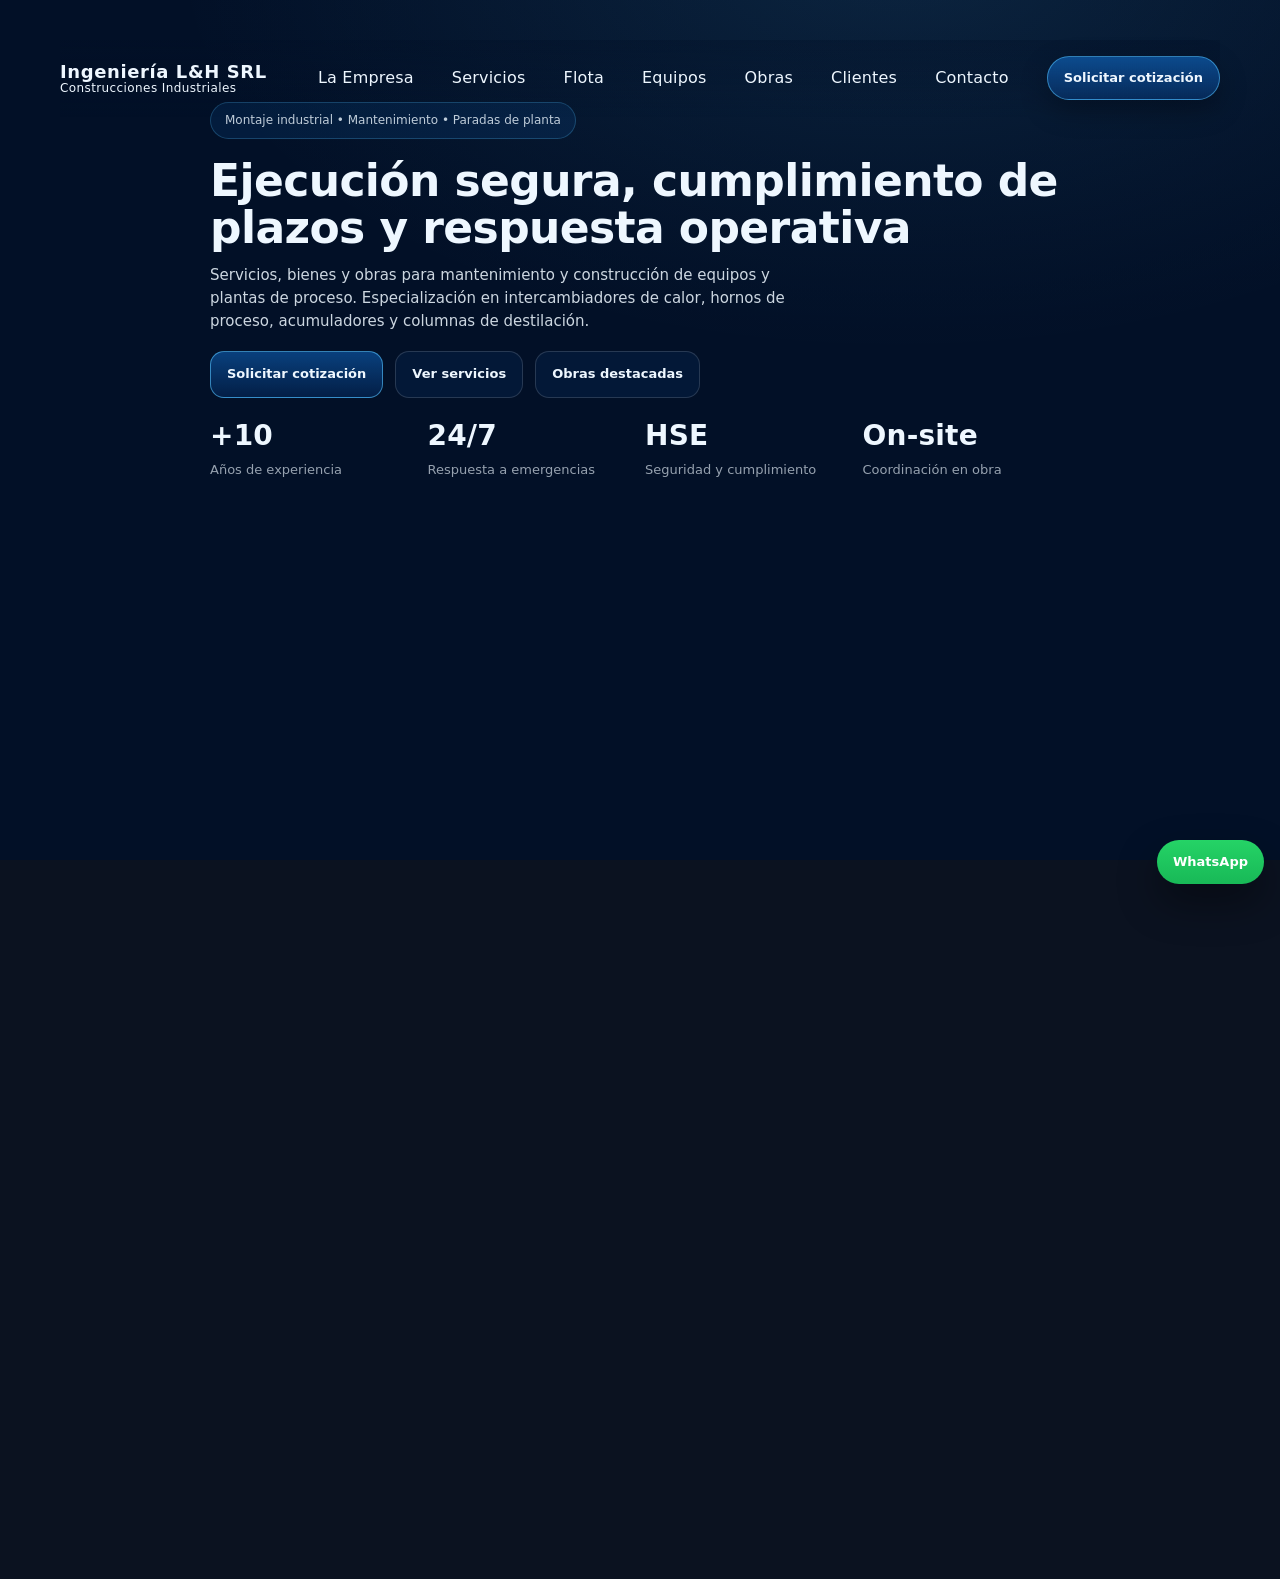
==== index.html @ d9d4d3de "Sitio web Ingeniería L&H SRL" ====
<!doctype html>
<html lang="es">
<head>
  <meta charset="utf-8" />
  <meta name="viewport" content="width=device-width,initial-scale=1" />
  <title>Ingeniería L&H SRL | Montaje Industrial y Mantenimiento</title>
  <meta name="description" content="Ingeniería L&H SRL: montaje industrial, mantenimiento y paradas de planta. Ejecución segura, cumplimiento de plazos y respuesta operativa." />
  <link rel="icon" href="assets/img/favicon/ChatGPT Image 8 ene 2026, 00_31_26.png" />
  <link rel="stylesheet" href="css/styles.css" />
  <link rel="stylesheet" href="css/fix-mobile.css" />
</head>

<body class="has-hero">
  <a class="skip-link" href="#contenido">Saltar al contenido</a>

  <!-- NAVBAR -->
  <header class="site-header" data-header>
    <div class="container navbar">
      <a class="brand brand-text" href="index.html" aria-label="Ir a Inicio">
        <div class="title">
          <strong>Ingeniería L&amp;H SRL</strong>
          <span>Construcciones Industriales</span>
        </div>
      </a>

      <nav class="nav-links" aria-label="Navegación principal">
        <a href="empresa.html">La Empresa</a>
        <a href="servicios.html">Servicios</a>
        <a href="flota.html">Flota</a>
        <a href="equipos.html">Equipos</a>
        <a href="obras.html">Obras</a>
        <a href="clientes.html">Clientes</a>
        <a href="contacto.html">Contacto</a>
      </nav>

      <a class="cta" href="contacto.html">Solicitar cotización</a>

      <!-- BOTÓN MOBILE -->
      <button class="burger" data-burger aria-label="Abrir menú" aria-expanded="false">☰</button>
    </div>

    <!-- DRAWER MOBILE -->
    <div class="container mobile-drawer" data-drawer hidden>
      <a href="empresa.html">La Empresa</a>
      <a href="servicios.html">Servicios</a>
      <a href="flota.html">Flota</a>
      <a href="equipos.html">Equipos</a>
      <a href="obras.html">Obras</a>
      <a href="clientes.html">Clientes</a>
      <a href="contacto.html">Contacto</a>
    </div>
  </header>

  <main id="contenido">
    <section class="hero hero-full">

      <!-- VIDEO FULL WIDTH -->
      <div class="hero-media video hero-full-media">
        <video class="hero-video is-active" autoplay muted playsinline preload="metadata"></video>
        <video class="hero-video" autoplay muted playsinline preload="metadata"></video>

        <div class="container hero-overlay hero-overlay-wide">
          <div class="kicker">Montaje industrial • Mantenimiento • Paradas de planta</div>
          <h1 class="h1">Ejecución segura, cumplimiento de plazos y respuesta operativa</h1>
          <p class="lead">
            Servicios, bienes y obras para mantenimiento y construcción de equipos y plantas de proceso.
            Especialización en intercambiadores de calor, hornos de proceso, acumuladores y columnas de destilación.
          </p>

          <div class="hero-actions">
            <a class="btn primary" href="contacto.html">Solicitar cotización</a>
            <a class="btn" href="servicios.html">Ver servicios</a>
            <a class="btn" href="obras.html">Obras destacadas</a>
          </div>

          <div class="kpis reveal">
            <div class="kpi"><strong>+10</strong><span>Años de experiencia</span></div>
            <div class="kpi"><strong>24/7</strong><span>Respuesta a emergencias</span></div>
            <div class="kpi"><strong>HSE</strong><span>Seguridad y cumplimiento</span></div>
            <div class="kpi"><strong>On-site</strong><span>Coordinación en obra</span></div>
          </div>
        </div>
      </div>

      <!-- DEBAJO: grilla contenida -->
      <div class="container hero-grid hero-grid-below">

        <!-- COLUMNA IZQUIERDA -->
        <aside class="hero-card sidebar reveal">
          <h3>Capacidades principales</h3>

          <div class="cap-list">
            <div class="cap-item"><span class="cap-dot"></span> Montaje industrial</div>
            <div class="cap-item"><span class="cap-dot"></span> Mantenimiento</div>
            <div class="cap-item"><span class="cap-dot"></span> Paradas de planta</div>
            <div class="cap-item"><span class="cap-dot"></span> Intercambiadores de calor</div>
            <div class="cap-item"><span class="cap-dot"></span> Hornos de proceso</div>
            <div class="cap-item"><span class="cap-dot"></span> Acumuladores</div>
            <div class="cap-item"><span class="cap-dot"></span> Columnas de destilación</div>
            <div class="cap-item"><span class="cap-dot"></span> Obra civil asociada</div>
            <div class="cap-item"><span class="cap-dot"></span> Logística y flota</div>
          </div>

          <div style="margin-top:18px" class="card">
            <h3>Enfoque</h3>
            <p>
              Programación y coordinación de recursos para obras programadas, emergencias o paradas de planta,
              priorizando seguridad, calidad y continuidad operativa.
            </p>
          </div>

          <div style="margin-top:12px" class="card">
            <h3>Contacto rápido</h3>
            <p>
              WhatsApp: <strong>+54 9 221 616 8685</strong><br/>
              Email: <strong>Info@ingenieria.com.ar</strong>
            </p>
            <a class="btn primary" style="margin-top:10px" href="contacto.html">Hablar con un asesor</a>
          </div>
        </aside>

        <!-- COLUMNA DERECHA -->
        <aside class="hero-card side-media reveal" aria-label="Avances de obra">
          <video class="side-video is-active" autoplay muted playsinline preload="metadata"></video>
          <video class="side-video" autoplay muted playsinline preload="metadata"></video>

          <div class="side-media-overlay">
            <h3>Avances de obra</h3>
            <p>Proyectos industriales en ejecución. Seguridad, plazos y continuidad operativa.</p>

            <div class="side-media-actions">
              <a class="btn primary" href="obras.html">Ver obras</a>
              <a class="btn" href="contacto.html">Solicitar cotización</a>
            </div>
          </div>
        </aside>

      </div><!-- ✅ ESTE CIERRE FALTABA -->

    </section>
  </main>

  <footer class="footer">
    <div class="container footer-grid">
      <div>
        <strong>Ingeniería L&H SRL</strong><br/>
        <span>Construcciones Industriales</span>
      </div>
      <div>
        <div><a href="servicios.html">Servicios</a></div>
        <div><a href="obras.html">Obras</a></div>
        <div><a href="contacto.html">Contacto</a></div>
      </div>
      <div>
        <div>WhatsApp: +5492214616511</div>
        <div>Email: Info@ingenieria.com.ar</div>
      </div>
    </div>
  </footer>

  <a class="whatsapp-fab" href="https://api.whatsapp.com/send?phone=5492216168685" target="_blank" rel="noopener">WhatsApp</a>

  <script src="js/main.js"></script>
</body>
</html>
---- css/styles.css ----
:root{
  --bg0:#021027;
  --bg1:#041a3a;
  --panel:#062a57;
  --card:#07356f;
  --text:#eef7ff;
  --muted:#b9dcff;

  --accent:#1489ff;
  --accent2:#55c3ff;
  --line:rgba(255,255,255,.12);
  --line2:rgba(85,195,255,.22);

  --shadow: 0 18px 55px rgba(0,0,0,.40);
  --shadow2: 0 10px 28px rgba(0,0,0,.28);
  --radius: 18px;
  --max: 1160px;

  --h1: 44px;
  --h2: 26px;
  --h3: 15px;
  --p: 14px;

  --header-h: 78px; /* altura del header */
  --topbar-h: 40px; /* altura topbar */
}



*{ box-sizing:border-box; }
html{ scroll-behavior:smooth; }

body{
  margin:0;
  font-family: system-ui, -apple-system, Segoe UI, Roboto, Arial, sans-serif;
  color:var(--text);
  line-height:1.55;
  background:
    radial-gradient(1200px 680px at 80% -10%, rgba(85,195,255,.32), transparent 60%),
    radial-gradient(1100px 760px at 10% 0%, rgba(20,137,255,.28), transparent 55%),
    linear-gradient(180deg, var(--bg1) 0%, var(--bg0) 70%, #010a18 100%);
}

a{ color:inherit; text-decoration:none; }
img{ max-width:100%; display:block; }
.container{ width:min(var(--max), calc(100% - 42px)); margin:0 auto; }

/* Accessibility */
.skip-link{
  position:absolute; left:-999px; top:auto; width:1px; height:1px; overflow:hidden;
}
.skip-link:focus{
  left:16px; top:16px; width:auto; height:auto; padding:10px 14px;
  border-radius:12px; background:rgba(6,42,87,.95);
  border:1px solid var(--line); z-index:9999;
}

/* =========================================================
   TOPBAR (si no existe en HTML, no molesta)
========================================================= */
.topbar{
  position: relative;
  z-index: 10;
  background: rgba(2,16,39,.85);
  border-bottom:1px solid rgba(255,255,255,.08);
}

.topbar .wrap{
  display:flex;
  justify-content:space-between;
  align-items:center;
  gap:14px;
  padding:8px 0;
  font-size:12px;
  color:rgba(238,247,255,.78);
}


.topbar a{ color:rgba(238,247,255,.88); }
.topbar a:hover{ color:var(--text); text-decoration:underline; }
.badge{
  display:inline-flex; align-items:center; gap:8px;
  padding:6px 10px; border-radius:999px;
  border:1px solid rgba(85,195,255,.28);
  background: rgba(20,137,255,.12);
  color:rgba(238,247,255,.90);
}

/* =========================================================
   HEADER / NAV (base)
========================================================= */
header{
  position:sticky;
  top:0;
  z-index:50;
  background: rgba(4,26,58,.82);
  border-bottom:1px solid rgba(255,255,255,.10);
  backdrop-filter: blur(12px);
}

.navbar{
  display:flex;
  align-items:center;
  justify-content:space-between;
  padding:14px 0;
}

.brand{
  display:flex;
  align-items:center;
  gap:14px;
  min-width:220px;
}
.brand img{ width:168px; height:44px; object-fit:contain; }
.brand .title{ display:flex; flex-direction:column; line-height:1.15; }
.brand .title strong{ font-size:14px; letter-spacing:.35px; }
.brand .title span{ font-size:12px; color:var(--muted); }

.nav-links{ display:flex; align-items:center; gap:8px; }
.nav-links a{
  font-size:16px;              /* ⬅ antes 13px */
  padding:11px 14px;           /* acompaña el tamaño */
  border-radius:999px;
  border:1px solid transparent;
  color:rgba(238,247,255,.95); /* un poco más legible */
  letter-spacing:.2px;         /* look más pro */
  font-weight:500;             /* sin verse pesado */
}

.nav-links a:hover{
  border-color: rgba(85,195,255,.35);
  background: rgba(20,137,255,.12);
}
.nav-links a.active{
  border-color: rgba(85,195,255,.45);
  background: rgba(20,137,255,.18);
}

.cta{
  display:inline-flex; align-items:center; justify-content:center; gap:10px;
  padding:11px 16px;
  border-radius:999px;
  border:1px solid rgba(85,195,255,.55);
  background: linear-gradient(180deg, rgba(20,137,255,.42), rgba(11,99,214,.18));
  box-shadow: var(--shadow2);
  font-weight:800;
  font-size:13px;
}
.cta:hover{ border-color: rgba(85,195,255,.92); transform: translateY(-1px); }

/* Mobile menu */
.burger{
  display:none;
  width:44px; height:44px;
  border-radius:12px;
  border:1px solid rgba(255,255,255,.14);
  background: rgba(6,42,87,.45);
  color:var(--text);
  cursor:pointer;
}
.burger:hover{ border-color: rgba(85,195,255,.45); }

.mobile-drawer{
  display:none;
  border-top:1px solid rgba(255,255,255,.08);
  padding:10px 0 16px;
}
.mobile-drawer a{
  display:block;
  padding:12px 12px;
  margin:6px 0;
  border-radius:14px;
  border:1px solid rgba(255,255,255,.12);
  background: rgba(6,42,87,.35);
}
.mobile-drawer a:hover{
  border-color: rgba(85,195,255,.45);
  background: rgba(20,137,255,.12);
}

/* =========================================================
   TECHINT: MENÚ SOBRE VIDEO + SIN FRANJA AZUL
   (esto es lo que pediste)
========================================================= */

/* 1) header fixed y transparente sobre el video */
body.has-hero header.site-header{
  position: fixed;
  top:0; left:0; right:0;
  z-index: 999;
  background: rgba(2,16,39,.18);
  border-bottom: 1px solid rgba(255,255,255,.10);
  backdrop-filter: blur(10px);
  transition: background .25s ease, backdrop-filter .25s ease, box-shadow .25s ease;
}

/* 2) header sólido al scrollear (tu JS agrega .is-solid) */
body.has-hero header.site-header.is-solid{
  background: rgba(4,26,58,.88);
  backdrop-filter: blur(12px);
  box-shadow: 0 10px 30px rgba(0,0,0,.25);
}

/* 3) compensación del header fixed */
body.has-hero{
  padding-top: var(--header-h);
}

/* 4) clave: el hero sube debajo del header para tapar el fondo */
body.has-hero .hero{
  margin-top: calc(var(--header-h) * -1);
  padding-top: var(--header-h);
  padding-bottom: 28px;
}

/* =========================================================
   HERO (tu layout original)
========================================================= */
.hero{ padding:0 0 28px; }

.hero-grid{
  display:grid;
  grid-template-columns: 1.2fr .8fr;
  gap:18px;
  align-items:stretch;
}

/* Tu HTML usa hero-card / sidebar */
.hero-card{
  border-radius: 24px;
  overflow:hidden;
  border:1px solid rgba(255,255,255,.12);
  box-shadow: var(--shadow);
  background:
    radial-gradient(900px 520px at 75% 0%, rgba(85,195,255,.20), transparent 60%),
    linear-gradient(180deg, rgba(6,42,87,.55), rgba(2,16,39,.40));
}

.sidebar{
  border-radius:24px;
  border:1px solid rgba(255,255,255,.12);
  background: linear-gradient(180deg, rgba(6,42,87,.76), rgba(2,16,39,.62));
  box-shadow: var(--shadow2);
  padding:20px;
}
.sidebar h3{ margin:0 0 10px; font-size:16px; letter-spacing:.1px; }

/* Pills dentro del sidebar */
.pills{ display:flex; flex-wrap:wrap; gap:10px; }
.pill{
  font-size:12px;
  padding:9px 12px;
  border-radius:999px;
  border:1px solid rgba(255,255,255,.12);
  background: rgba(255,255,255,.05);
  color: rgba(238,247,255,.86);
}

/* Cards internas del sidebar (ya las usás) */
.card{
  border-radius: var(--radius);
  border:1px solid rgba(255,255,255,.12);
  background: linear-gradient(180deg, rgba(6,42,87,.55), rgba(2,16,39,.40));
  box-shadow: 0 14px 34px rgba(0,0,0,.28);
  padding:18px;
  transition: transform .18s ease, border-color .18s ease, background .18s ease;
}
.card:hover{
  transform: translateY(-3px);
  border-color: rgba(85,195,255,.40);
  background: linear-gradient(180deg, rgba(20,137,255,.18), rgba(2,16,39,.40));
}
.card h3{ margin:0 0 8px; font-size: var(--h3); }
.card p{ margin:0; font-size: 13px; color: rgba(238,247,255,.80); }

/* =========================================================
   HERO VIDEO + TEXTO SOBRE VIDEO
========================================================= */
.hero-media.video{
  position: relative;
  min-height: 520px;
  overflow: hidden;
  background: #021027;
}

/* videos (fade) */
.hero-media.video .hero-video{
  position:absolute;
  inset:0;
  width:100%;
  height:100%;
  object-fit:cover;
  opacity:0;
  transition: opacity .8s ease;
  transform: scale(1.03);
  filter: saturate(1.05) contrast(1.05);
}
.hero-media.video .hero-video.is-active{ opacity:1; }

/* overlay legibilidad */
.hero-media.video::after{
  content:"";
  position:absolute;
  inset:0;
  background:
    linear-gradient(90deg, rgba(2,16,39,.88) 0%, rgba(2,16,39,.40) 55%, rgba(2,16,39,.15) 100%),
    radial-gradient(900px 520px at 70% 0%, rgba(85,195,255,.18), transparent 60%);
  pointer-events:none;
  z-index:1;
}

/* texto encima del video */
.hero-overlay{
  position: relative;
  z-index: 2;
  padding: 42px 34px;
  max-width: 720px;
}

.kicker{
  display:inline-flex; align-items:center; gap:10px;
  font-size:12px;
  color:rgba(238,247,255,.80);
  padding:8px 14px;
  border-radius:999px;
  border:1px solid rgba(85,195,255,.24);
  background: rgba(20,137,255,.10);
}

.h1{
  margin:18px 0 12px;
  font-size: var(--h1);
  line-height:1.08;
  letter-spacing:-.6px;
}

.lead{
  margin:0;
  font-size: 15px;
  color: rgba(238,247,255,.86);
  max-width: 64ch;
}

.hero-actions{
  display:flex;
  gap:12px;
  flex-wrap:wrap;
  margin-top:18px;
}

.btn{
  display:inline-flex; align-items:center; justify-content:center; gap:10px;
  padding:12px 16px;
  border-radius: 14px;
  border:1px solid rgba(255,255,255,.14);
  background: rgba(6,42,87,.35);
  font-weight:700;
  font-size:13px;
}
.btn:hover{
  border-color: rgba(85,195,255,.45);
  background: rgba(20,137,255,.10);
  transform: translateY(-1px);
}
.btn.primary{
  border:1px solid rgba(85,195,255,.60);
  background: linear-gradient(180deg, rgba(20,137,255,.40), rgba(11,99,214,.18));
}

/* KPIs */
.kpis{
  display:grid;
  grid-template-columns: repeat(4, 1fr);
  gap:10px;
  margin-top:16px;
}
.kpi{
  padding:12px 12px 10px;
  border-radius:16px;
  border:1px solid rgba(255,255,255,.12);
  background: linear-gradient(180deg, rgba(7,53,111,.40), rgba(2,16,39,.25));
}
.kpi strong{ display:block; font-size:18px; letter-spacing:.2px; }
.kpi span{ font-size:12px; color:rgba(238,247,255,.74); }

/* =========================================================
   SECCIONES PRO
========================================================= */
.section{ padding:56px 0; }
.section.alt{
  background: linear-gradient(180deg, rgba(255,255,255,.03), rgba(255,255,255,0));
  border-top:1px solid rgba(255,255,255,.06);
  border-bottom:1px solid rgba(255,255,255,.06);
}
.section-title{
  display:flex;
  align-items:flex-end;
  justify-content:space-between;
  gap:18px;
  margin-bottom:18px;
}
.section-title h2{
  margin:0;
  font-size: var(--h2);
  letter-spacing:-.40px;
}
.section-title p{
  margin:0;
  max-width: 620px;
  color: rgba(238,247,255,.74);
  font-size: 13px;
}

.grid-3{
  display:grid;
  grid-template-columns: repeat(3, 1fr);
  gap:16px;
}

/* =========================================================
   PAGE HERO
========================================================= */
.page-hero{ padding:46px 0 22px; }
.breadcrumb{
  font-size:12px;
  color:rgba(238,247,255,.70);
  margin-bottom:10px;
}
.page-hero h1{
  margin:0 0 8px;
  font-size:34px;
  letter-spacing:-.35px;
}
.page-hero p{
  margin:0;
  color: rgba(238,247,255,.82);
  max-width: 820px;
  font-size: 13px;
}

/* =========================================================
   TABLAS / GALERÍA / FORM
========================================================= */
.table{
  width:100%;
  border-collapse:separate;
  border-spacing:0;
  overflow:hidden;
  border-radius: var(--radius);
  border:1px solid rgba(255,255,255,.12);
  background: rgba(2,16,39,.25);
}
.table th, .table td{
  padding:12px;
  font-size:13px;
  border-bottom:1px solid rgba(255,255,255,.08);
  vertical-align:top;
}
.table th{
  background: rgba(255,255,255,.05);
  text-align:left;
}

.gallery{
  display:grid;
  grid-template-columns: repeat(3, 1fr);
  gap:12px;
}
.gallery figure{
  margin:0;
  border-radius: var(--radius);
  overflow:hidden;
  border:1px solid rgba(255,255,255,.12);
  background: rgba(2,16,39,.25);
}
.gallery figcaption{
  padding:10px 12px;
  font-size:12px;
  color: rgba(238,247,255,.78);
}

.form{
  display:grid;
  grid-template-columns: 1fr 1fr;
  gap:12px;
}
.field{ display:flex; flex-direction:column; gap:8px; }
.field label{ font-size:12px; color: rgba(238,247,255,.78); }
.field input, .field textarea{
  border-radius:14px;
  border:1px solid rgba(255,255,255,.12);
  padding:12px 12px;
  background: rgba(2,16,39,.25);
  color: var(--text);
  outline:none;
}
.field input:focus, .field textarea:focus{ border-color: rgba(85,195,255,.55); }
.field textarea{ min-height:120px; resize:vertical; }
.form .full{ grid-column: 1 / -1; }

/* =========================================================
   FOOTER
========================================================= */
.footer{
  margin-top:30px;
  border-top:1px solid rgba(255,255,255,.10);
  background: rgba(2,16,39,.40);
  padding:26px 0;
  color: rgba(238,247,255,.74);
  font-size:12px;
}
.footer-grid{
  display:flex;
  justify-content:space-between;
  align-items:flex-start;
  gap:18px;
  flex-wrap:wrap;
}
.footer a{ color: rgba(238,247,255,.84); }
.footer a:hover{ color: var(--text); text-decoration:underline; }

/* =========================================================
   WHATSAPP
========================================================= */
.whatsapp-fab{
  position:fixed;
  right:16px;
  bottom:16px;
  z-index:60;
  padding:12px 16px;
  border-radius:999px;
  font-size:13px;
  font-weight:900;
  color:#fff;
  background: linear-gradient(180deg, #25D366, #18b957);
  box-shadow: 0 18px 40px rgba(0,0,0,.40);
}

/* =========================================================
   ANIMACIONES
========================================================= */
.reveal{
  opacity:0;
  transform: translateY(12px);
  transition: opacity .6s ease, transform .6s ease;
}
.reveal.is-visible{
  opacity:1;
  transform:none;
}

/* =========================================================
   RESPONSIVE
========================================================= */
@media (max-width: 980px){
  :root{ --h1: 36px; --header-h: 72px; }
  .hero-grid{ grid-template-columns: 1fr; }
  .kpis{ grid-template-columns: 1fr 1fr; }
  .grid-3{ grid-template-columns: 1fr; }
  .gallery{ grid-template-columns: 1fr 1fr; }
  .form{ grid-template-columns: 1fr; }
  .hero-media.video{ min-height: 440px; }
  .hero-overlay{ padding: 30px 22px; }
}
@media (max-width: 860px){
  .nav-links, .cta{ display:none; }
  .burger{ display:inline-flex; align-items:center; justify-content:center; }
  .mobile-drawer{ display:block; }
  .mobile-drawer[hidden]{ display:none; }
}
@media (max-width: 520px){
  :root{ --h1: 30px; }
  .kpis{ grid-template-columns: 1fr; }
  .gallery{ grid-template-columns: 1fr; }
}


/* =========================================================
   HERO FULL WIDTH (Techint)
========================================================= */

.hero-full{
  padding: 0;
}

/* contenedor de video full-bleed */
.hero-full-media{
  width: 100vw;
  min-height: calc(100vh - var(--header-h));
  border-radius: 0;        /* full width */
  overflow: hidden;
}

/* que el video ocupe toda la pantalla */
.hero-full-media .hero-video{
  border-radius: 0;
}

/* overlay de texto: centrado, pero sobre video */
.hero-overlay-wide{
  padding: 110px 0 48px; /* espacio superior para que el texto no choque con el header */
  max-width: 860px;
}

/* el gradiente overlay más “Techint” */
.hero-full-media::after{
  background:
    linear-gradient(90deg, rgba(2,16,39,.90) 0%, rgba(2,16,39,.55) 55%, rgba(2,16,39,.22) 100%),
    radial-gradient(1200px 650px at 70% 0%, rgba(85,195,255,.16), transparent 60%);
}

/* la grilla de abajo con aire */


/* en mobile: altura y padding */
@media (max-width: 980px){
  .hero-full-media{
    min-height: 72vh;
  }
  .hero-overlay-wide{
    padding: 92px 0 34px;
    max-width: 720px;
  }
  .hero-grid-below{ margin-top: -40px; }
}

/* =========================================================
   HEADER TRANSPARENTE SOBRE EL VIDEO (TECHINT)
========================================================= */



/* Links visibles sobre video */
body.has-hero header.site-header .nav-links a,
body.has-hero header.site-header .brand,
body.has-hero header.site-header .brand strong,
body.has-hero header.site-header .brand span{
  color: #eef7ff;
}

/* Botón */
body.has-hero header.site-header .cta{
  background: linear-gradient(180deg, rgba(20,137,255,.45), rgba(11,99,214,.25));
  border-color: rgba(85,195,255,.55);
}


/* ===== FORCE: header transparente sobre el hero ===== */
body.has-hero header.site-header{
  background: transparent !important;
  backdrop-filter: none !important;
  -webkit-backdrop-filter: none !important;
  box-shadow: none !important;
  border-bottom: 1px solid rgba(255,255,255,.10) !important;
}

/* Estado sólido cuando scrolleás (tu JS pone .is-solid) */
body.has-hero header.site-header.is-solid{
  background: rgba(4,26,58,.92) !important;
  backdrop-filter: blur(12px) !important;
  -webkit-backdrop-filter: blur(12px) !important;
  box-shadow: 0 10px 30px rgba(0,0,0,.25) !important;
}
/* ===== FIX DEFINITIVO: HEADER REALMENTE TRANSPARENTE EN HERO ===== */


/* 2) Si algún estilo global de `header{...}` se mete, lo anulamos también */
body.has-hero header.site-header{
  background: transparent !important;
}

/* 3) Solo cuando scrolleás: vuelve sólido */
body.has-hero header.site-header.is-solid{
  background: rgba(4,26,58,.92) !important;
  backdrop-filter: blur(12px) !important;
  -webkit-backdrop-filter: blur(12px) !important;
  box-shadow: 0 10px 30px rgba(0,0,0,.25) !important;
}
/* ===== Overlay del video: más liviano arriba para que el menú “respire” ===== */
.hero-media.video::after{
  background:
    linear-gradient(180deg, rgba(2,16,39,.35) 0%, rgba(2,16,39,.70) 55%, rgba(2,16,39,.88) 100%),
    radial-gradient(1200px 650px at 70% 0%, rgba(85,195,255,.14), transparent 60%) !important;
}
/* ===== Techint: arriba claro (para el menú), abajo oscuro (para el texto) ===== */
.hero-media.video::after{
  content:"";
  position:absolute;
  inset:0;
  pointer-events:none;
  z-index:1;

  /* Top liviano, bottom más oscuro */
  background:
    linear-gradient(
      180deg,
      rgba(2,16,39,.18) 0%,
      rgba(2,16,39,.32) 22%,
      rgba(2,16,39,.62) 55%,
      rgba(2,16,39,.88) 100%
    ),
    radial-gradient(1200px 650px at 70% 0%, rgba(85,195,255,.14), transparent 60%) !important;
}

/* Header 100% transparente en el hero */
body.has-hero header.site-header{
  background: transparent !important;
  backdrop-filter: none !important;
  -webkit-backdrop-filter: none !important;
  box-shadow: none !important;
  border-bottom: 1px solid rgba(255,255,255,.08) !important;
}
/* Capa sutil SOLO detrás del contenido del navbar (no banda completa) */
body.has-hero header.site-header .navbar{
  background: linear-gradient(180deg, rgba(2,16,39,.35), rgba(2,16,39,0)) !important;
  border-radius: 0 !important;
}
/* ===== MENÚ DENTRO DEL VIDEO (ESTILO TECHINT REAL) ===== */

/* Header 100% limpio */
body.has-hero header.site-header{
  background: transparent !important;
  backdrop-filter: none !important;
  -webkit-backdrop-filter: none !important;
  box-shadow: none !important;
  border-bottom: none !important;
}

/* Overlay del hero: CLARO ARRIBA, OSCURO ABAJO */
.hero-media.video::after{
  content:"";
  position:absolute;
  inset:0;
  z-index:1;
  pointer-events:none;

  background:
    linear-gradient(
      180deg,
      rgba(2,16,39,.05) 0%,     /* menú: casi nada */
      rgba(2,16,39,.12) 18%,
      rgba(2,16,39,.35) 40%,   /* empieza texto */
      rgba(2,16,39,.65) 65%,
      rgba(2,16,39,.88) 100%   /* fondo del hero */
    );
}
body.has-hero header.site-header{
  border: none !important;
}
/* ===== FIX DEFINITIVO: SIN FRANJA AZUL, MENÚ SOBRE VIDEO ===== */

/* 1) NO dejes espacio arriba con el body (eso crea la franja azul) */
body.has-hero{
  padding-top: 0 !important;
}

/* 2) Header flotando encima del video (sin fondo) */
body.has-hero header.site-header{
  position: fixed !important;
  top: 0; left: 0; right: 0;
  z-index: 9999 !important;
  background: transparent !important;
  backdrop-filter: none !important;
  -webkit-backdrop-filter: none !important;
  box-shadow: none !important;
  border-bottom: none !important;
}

/* 3) El HERO arranca desde arriba (atrás del header) */
body.has-hero .hero{
  margin-top: 0 !important;
  padding-top: 0 !important;
}

/* 4) El video pega arriba del todo */
body.has-hero .hero-media.video{
  min-height: 100vh !important; /* ocupa pantalla completa */
}

/* 5) Solo el TEXTO baja para no quedar debajo del header */
body.has-hero .hero-overlay{
  padding-top: calc(var(--header-h) + 24px) !important;
}
body.has-hero header.site-header.is-solid{
  background: rgba(4,26,58,.92) !important;
  backdrop-filter: blur(12px) !important;
  -webkit-backdrop-filter: blur(12px) !important;
  box-shadow: 0 10px 30px rgba(0,0,0,.25) !important;
  border-bottom: 1px solid rgba(255,255,255,.08) !important;
}
@media (max-width: 520px){
  body.has-hero .hero-overlay{
    padding-top: calc(var(--header-h) + 14px) !important;
  }
}
/* ===== BRAND SOLO TEXTO (SIN LOGO) ===== */

.brand-text{
  display: flex;
  align-items: center;
}

.brand-text .title{
  display: flex;
  flex-direction: column;
  line-height: 1.1;
}

.brand-text .title strong{
  font-size: 18px;
  font-weight: 800;
  letter-spacing: .6px;
  color: #eef7ff;
}

.brand-text .title span{
  font-size: 12px;
  letter-spacing: .4px;
  color: rgba(238,247,255,.78);
}

/* En mobile un poco más compacto */
@media (max-width: 520px){
  .brand-text .title strong{
    font-size: 16px;
  }
}
/* =========================================================
   COLUMNA DERECHA (OPCIÓN A): OBRAS DESTACADAS
========================================================= */

.hero-grid{
  /* IMPORTANTE: ahora son 3 columnas */
  grid-template-columns: 1.2fr .8fr .7fr;
}

/* Panel derecho */
.right-rail{
  padding: 20px;
  min-height: 520px; /* acompaña el alto del hero */
}

.right-rail h3{
  margin: 0 0 12px;
  font-size: 16px;
  letter-spacing: .1px;
}

/* Lista de obras */
.work-list{
  display: grid;
  gap: 12px;
}

.work-card{
  display: grid;
  gap: 6px;
  padding: 14px 14px;
  border-radius: 16px;
  border: 1px solid rgba(255,255,255,.12);
  background: rgba(2,16,39,.22);
  transition: transform .18s ease, border-color .18s ease, background .18s ease;
}

.work-card strong{
  font-size: 13px;
  letter-spacing: .2px;
}

.work-card span{
  font-size: 12px;
  color: rgba(238,247,255,.74);
  line-height: 1.35;
}

.work-card em{
  font-style: normal;
  font-size: 12px;
  color: rgba(85,195,255,.90);
}

.work-card:hover{
  transform: translateY(-2px);
  border-color: rgba(85,195,255,.40);
  background: rgba(20,137,255,.10);
}

/* CTAs */
.right-cta{
  display: flex;
  gap: 10px;
  flex-wrap: wrap;
  margin-top: 14px;
}

/* Nota inferior */
.right-note{
  margin-top: 14px;
  padding: 14px;
  border-radius: 16px;
  border: 1px solid rgba(255,255,255,.12);
  background: rgba(2,16,39,.25);
}

.right-note strong{
  display: block;
  font-size: 13px;
  margin-bottom: 6px;
  color: rgba(238,247,255,.92);
}

.right-note span{
  display: block;
  font-size: 12px;
  color: rgba(238,247,255,.74);
  line-height: 1.35;
}

/* Responsive: a 2 columnas y luego 1 */
@media (max-width: 1100px){
  .hero-grid{
    grid-template-columns: 1.1fr .9fr;
  }
  .right-rail{
    grid-column: 1 / -1; /* baja debajo */
    min-height: auto;
  }
}

@media (max-width: 980px){
  .hero-grid{
    grid-template-columns: 1fr;
  }
  .right-rail{
    grid-column: auto;
  }
}
.side-media{
  position: relative;
  min-height: 520px;
  padding: 0;
  overflow: hidden;
}

.side-media .side-video{
  position:absolute;
  inset:0;
  width:100%;
  height:100%;
  object-fit:cover;
  transform: scale(1.02);
  filter: saturate(1.05) contrast(1.05);
}

.side-media::after{
  content:"";
  position:absolute;
  inset:0;
  background: linear-gradient(180deg, rgba(2,16,39,.18), rgba(2,16,39,.88));
  z-index:1;
  pointer-events:none;
}

.side-media-overlay{
  position: relative;
  z-index:2;
  height:100%;
  padding: 26px;
  display:flex;
  flex-direction:column;
  justify-content:flex-end;
}

.side-media-overlay p{
  margin: 8px 0 14px;
  color: rgba(238,247,255,.82);
  font-size: 13px;
  line-height: 1.4;
}

.side-media-actions{
  display:flex;
  gap:10px;
  flex-wrap:wrap;
}
/* ===== Capabilities list (reemplaza burbujas) ===== */
.cap-list{
  display:grid;
  grid-template-columns: 1fr 1fr;
  gap:10px 14px;
  margin-top: 12px;
}

.cap-item{
  display:flex;
  align-items:center;
  gap:10px;
  padding:10px 12px;
  border-radius: 14px;
  border:1px solid rgba(255,255,255,.10);
  background: rgba(2,16,39,.25);
  color: rgba(238,247,255,.90);
  font-size: 13px;
}

.cap-dot{
  width:8px;
  height:8px;
  border-radius: 50%;
  background: rgba(85,195,255,.85);
  box-shadow: 0 0 0 4px rgba(20,137,255,.12);
  flex: 0 0 auto;
}

@media (max-width: 520px){
  .cap-list{ grid-template-columns: 1fr; }
}
/* ===============================
   FIX: Sacar "burbujas" sin tocar HTML
   (convierte .pills/.pill a lista corporate)
================================= */

.pills{
  display: grid !important;
  grid-template-columns: 1fr 1fr !important;
  gap: 10px 14px !important;
  margin-top: 12px !important;
}

.pill{
  display: flex !important;
  align-items: center !important;
  gap: 10px !important;

  padding: 10px 12px !important;
  border-radius: 14px !important;

  border: 1px solid rgba(255,255,255,.10) !important;
  background: rgba(2,16,39,.25) !important;

  font-size: 13px !important;
  color: rgba(238,247,255,.90) !important;
}

/* punto (bullet) sin modificar HTML */
.pill::before{
  content:"";
  width: 8px;
  height: 8px;
  border-radius: 50%;
  background: rgba(85,195,255,.85);
  box-shadow: 0 0 0 4px rgba(20,137,255,.12);
  flex: 0 0 auto;
}

@media (max-width: 520px){
  .pills{ grid-template-columns: 1fr !important; }
}
/* ===============================
   FIX: Sacar "burbujas" sin tocar HTML
   (convierte .pills/.pill a lista corporate)
================================= */

.pills{
  display: grid !important;
  grid-template-columns: 1fr 1fr !important;
  gap: 10px 14px !important;
  margin-top: 12px !important;
}

.pill{
  display: flex !important;
  align-items: center !important;
  gap: 10px !important;

  padding: 10px 12px !important;
  border-radius: 14px !important;

  border: 1px solid rgba(255,255,255,.10) !important;
  background: rgba(2,16,39,.25) !important;

  font-size: 13px !important;
  color: rgba(238,247,255,.90) !important;
}

/* punto (bullet) sin modificar HTML */
.pill::before{
  content:"";
  width: 8px;
  height: 8px;
  border-radius: 50%;
  background: rgba(85,195,255,.85);
  box-shadow: 0 0 0 4px rgba(20,137,255,.12);
  flex: 0 0 auto;
}

@media (max-width: 520px){
  .pills{ grid-template-columns: 1fr !important; }
}
/* ===== HERO KPIs: sin burbujas ===== */
.hero .kpi{
  background: transparent !important;
  border: none !important;
  box-shadow: none !important;
  padding: 0 !important;
}

.hero .kpi strong{
  font-size: 28px;
  font-weight: 800;
}

.hero .kpi span{
  font-size: 13px;
  opacity: .85;
}
/* ===== SIDEBAR: Enfoque / Contacto sin burbujas ===== */
.sidebar .card{
  background: transparent !important;
  border: none !important;
  box-shadow: none !important;
  padding: 0 !important;
}
/* ===== HERO GRID DEBAJO DEL VIDEO: 2 COLUMNAS REALES ===== */
.hero-grid-below{
  display: grid;
  grid-template-columns: minmax(0, 1.4fr) minmax(0, 1fr);
  gap: 32px;
  align-items: start;
}
/* ===== HERO GRID DEBAJO DEL VIDEO: 2 COLUMNAS REALES ===== */
.hero-grid-below{
  display: grid;
  grid-template-columns: minmax(0, 1.4fr) minmax(0, 1fr);
  gap: 32px;
  align-items: start;
}
/* Aire visual en columna derecha */
.right-rail{
  margin-top: 16px;
}
/* ===== OVERLAY INFERIOR DENTRO DEL VIDEO ===== */
/* El contenedor del video debe ser relativo */
.right-rail,
.work-card{
  position: relative;
  overflow: hidden;
}


 


/* Texto dentro del overlay */
.work-overlay h3{
  margin: 0 0 6px;
  font-size: 18px;
  font-weight: 700;
}

.work-overlay p{
  margin: 0 0 14px;
  font-size: 13px;
  opacity: .9;
}

/* Botones dentro del video */
.work-overlay .btn{
  background: transparent;
  border: 1px solid rgba(255,255,255,.35);
  padding: 8px 14px;
  border-radius: 6px;
  font-size: 13px;
}

.work-overlay .btn.primary{
  background: rgba(20,137,255,.85);
  border-color: rgba(20,137,255,.85);
}
/* ===== AVANCES DE OBRA: bajar overlay dentro del video ===== */
.work-card,
.right-rail{
  position: relative;
  overflow: hidden;
}

/* el bloque dentro del video */
.work-overlay{
  position: absolute;
  left: 0;
  right: 0;

  /* 🔧 MÁS ABAJO: subí/bajá este valor */
  bottom: 24px;

  padding: 18px 20px;
  z-index: 2;

  /* gradiente solo abajo (no tapa todo el video) */
  background: linear-gradient(
    180deg,
    rgba(2,16,39,0) 0%,
    rgba(2,16,39,.55) 55%,
    rgba(2,16,39,.88) 100%
  );
}

/* si querés todavía más abajo: probá bottom: 10px; */
/* ===== COLUMNA DERECHA: convertir contenido en overlay y bajarlo ===== */
.right-rail{
  position: relative;
  overflow: hidden;
}

/* Si tenés video o imagen de fondo dentro */
.right-rail video,
.right-rail img{
  width: 100%;
  height: 420px;          /* ajustable */
  object-fit: cover;
  display: block;
}

/* Overlay: agarramos TODO lo que no sea video/imagen y lo mandamos abajo */
.right-rail > :not(video):not(img){
  position: absolute;
  left: 22px;
  right: 22px;

  /* 🔧 BAJAR MÁS: cambiá este valor */
  bottom: 22px;

  z-index: 2;
  color: #eef7ff;
}

/* Gradiente abajo para legibilidad */
.right-rail::after{
  content:"";
  position:absolute;
  inset:0;
  background: linear-gradient(
    180deg,
    rgba(2,16,39,0) 35%,
    rgba(2,16,39,.55) 65%,
    rgba(2,16,39,.88) 100%
  );
  z-index: 1;
  pointer-events: none;
}
/* Si el contenido está dentro de un wrapper, forzamos ese wrapper */
.right-rail .work-list,
.right-rail .right-cta,
.right-rail .right-note,
.right-rail h3{
  position: relative;
  z-index: 2;
}
/* =========================================================
   SIDE MEDIA (Avances de obra) — overlay abajo del video
========================================================= */

.side-media{
  position: relative;
  overflow: hidden;
}

.side-video{
  position: absolute;
  inset: 0;
  width: 100%;
  height: 100%;
  object-fit: cover;
  opacity: 0;
  transition: opacity .8s ease;
  filter: brightness(1.05) contrast(1.05) saturate(1.1);
}
.side-video.is-active{
  opacity: 1;
}


/* Overlay DENTRO del video, ABAJO */
.side-media-overlay{
  position: absolute;
  left: 0;
  right: 0;

  /* 🔴 ESTO ES LO QUE LO BAJA */
  bottom: 0;

  padding: 20px 22px;
  z-index: 2;

  /* Gradiente solo inferior */
  background: linear-gradient(
    180deg,
    rgba(2,16,39,0) 0%,
    rgba(2,16,39,.55) 45%,
    rgba(2,16,39,.90) 100%
  );

  color: #eef7ff;
}

/* Tipografía */
.side-media-overlay h3{
  margin: 0 0 6px;
  font-size: 18px;
  font-weight: 700;
}

.side-media-overlay{
  position: absolute;
  left: 0;
  right: 0;
  bottom: 0;
  padding: 20px 22px;
  z-index: 2;

  /* ✅ MÁS CLARO + AZUL CORPORATIVO */
  background: linear-gradient(
    180deg,
    rgba(4,26,58,0) 0%,
    rgba(4,26,58,.35) 40%,
    rgba(4,26,58,.70) 100%
  );

  color: #eef7ff;
}
.side-video{
  filter: brightness(1.05) contrast(1.05) saturate(1.08);
}


/* Bordes redondeados abajo (pro) */
.side-media-overlay{
  border-radius: 0 0 24px 24px;
}

/* ===== LIMPIAR OSCURECIMIENTO DEL VIDEO ===== */
.side-media::after{
  content: none !important;
}
/* ===== LIMPIAR OSCURECIMIENTO DEL VIDEO ===== */
.side-media::after{
  content: none !important;
}
.side-video{
  filter: brightness(1.15) contrast(1.08) saturate(1.15);
}
/* =========================================================
   TIPOGRAFÍA — MÁS VOLUMEN (PEGAR AL FINAL DEL CSS)
   - Aumenta jerarquía de títulos y legibilidad de párrafos
========================================================= */

/* Título principal de página/sección (ej: "La Empresa") */
.page-hero h1,
.section h1{
  font-size: 46px;
  line-height: 1.08;
  font-weight: 800;
  letter-spacing: -0.6px;
  text-shadow: 0 6px 30px rgba(0,0,0,.35);
}

/* Subtítulos / títulos de cards (Misión, Visión, Valores, etc.) */
.page-hero h2,
.section h2,
.card h3,
.sidebar h3,
.right-rail h3{
  font-size: 20px;
  line-height: 1.2;
  font-weight: 750;
  letter-spacing: -0.2px;
}

/* Párrafos principales (texto largo) */
.page-hero p,
.section p{
  font-size: 16px;
  line-height: 1.7;
  color: rgba(238,247,255,.88);
}

/* Texto dentro de cards (misión/visión/valores y similares) */
.card p,
.sidebar p,
.right-rail p{
  font-size: 15px;
  line-height: 1.65;
  color: rgba(238,247,255,.86);
}

/* Breadcrumb (Inicio / La Empresa) */
.breadcrumb{
  font-size: 13px;
  letter-spacing: .2px;
  opacity: .85;
}
/* =========================
   CLIENTES (logos)
========================= */
/* =========================================================
   CLIENTES — Logos limpios, mismo tamaño visual (PRO)
========================================================= */

/* Grilla */
.clients-grid{
  display: grid;
  grid-template-columns: repeat(auto-fit, minmax(180px, 1fr));
  gap: 28px;
  align-items: center;
  margin-top: 26px;
}

/* Quitamos completamente la "burbuja" */
.client{
  background: transparent !important;
  border: none !important;
  box-shadow: none !important;
  padding: 0 !important;

  display: flex;
  align-items: center;
  justify-content: center;
  min-height: 90px; /* altura pareja */
}

/* Normalización REAL de logos */
.client img{
  max-width: 190px;     /* 🔴 controla el tamaño visual */
  max-height: 80px;     /* 🔴 todos entran en esta caja */
  width: auto;
  height: auto;
  object-fit: contain;

  filter: grayscale(1) contrast(1.05) brightness(1.05);
  opacity: .88;

  transition: filter .2s ease, opacity .2s ease, transform .2s ease;
}

/* Hover sutil (corporate) */
.client:hover img{
  filter: none;
  opacity: 1;
  transform: scale(1.04);
}

/* Responsive */
@media (max-width: 720px){
  .clients-grid{
    gap: 22px;
  }
  .client img{
    max-width: 140px;
    max-height: 52px;
  }
}


.gallery-quote{
  max-width: 720px;
  font-size: 15px;
  line-height: 1.6;
  color: rgba(238,247,255,.78);
  margin-bottom: 22px;
}
.gallery-title{
  display: block;
  font-size: 28px;
  font-weight: 700;
  margin-bottom: 10px;
}

.gallery-quote{
  display: block;
  width: 100%;
  max-width: 760px;
  font-size: 15px;
  line-height: 1.6;
  color: rgba(238,247,255,.78);
  margin: 0 0 24px 0;
}
/* Galería: título + frase uno debajo del otro */
.section-title.section-title--stack{
  display: flex;
  flex-direction: column;
  align-items: flex-start;
  gap: 10px;
}

.section-title.section-title--stack h2{
  margin: 0;
  font-size: 30px;          /* un poco más grande */
  line-height: 1.1;
}

.section-title.section-title--stack p{
  margin: 0 0 18px 0;       /* separa del grid de fotos */
  max-width: 780px;         /* ancho prolijo */
  font-size: 15px;
  line-height: 1.6;
  color: rgba(238,247,255,.78);
  text-align: left;         /* evita centrado */
}
/* Galería: título + frase abajo (stack) */
.section-title.section-title--stack{
  display: flex;
  flex-direction: column;
  align-items: flex-start;
  justify-content: flex-start; /* pisa el space-between */
  gap: 10px;
  margin-bottom: 18px;
}

.section-title.section-title--stack h2{
  margin: 0;
  font-size: 30px;     /* más grande */
  line-height: 1.1;
}

.section-title.section-title--stack p{
  margin: 0;
  max-width: 820px;
  font-size: 15px;
  line-height: 1.6;
  color: rgba(238,247,255,.78);
  text-align: left;
}


/* ===== DEBUG FIX: que el video SI o SI se vea ===== */
.side-media{
  min-height: 420px !important;
  position: relative !important;
  overflow: hidden !important;
  background: #000 !important;
}

.side-video{
  position: absolute !important;
  inset: 0 !important;
  width: 100% !important;
  height: 100% !important;
  object-fit: cover !important;
  opacity: 1 !important;        /* <- fuerza visible */
  z-index: 0 !important;
   transition: opacity 1s ease-in-out;
}

/* overlay arriba */
.side-media-overlay{
  position: absolute !important;
  left: 0 !important;
  right: 0 !important;
  bottom: 0 !important;
  z-index: 2 !important;
}
/* =========================================================
   MOBILE FIX — L&H (Hero full + overlay + grid + right media)
   Pegalo AL FINAL de styles.css
========================================================= */

/* 1) Evitar overflow horizontal accidental */
html, body { overflow-x: hidden; }

/* 2) Ajustes generales de tipografías en mobile */
@media (max-width: 720px){
  :root{
    --h1: 30px;
    --h2: 22px;
  }
  body{ line-height: 1.55; }
}

/* 3) Header fijo: altura real y separación correcta */
@media (max-width: 860px){
  :root{ --header-h: 70px; } /* si tu header mide distinto, ajustá */
  body.has-hero{ padding-top: var(--header-h); }

  /* si estás usando underlap del hero con margin negativo */
  body.has-hero .hero{
    margin-top: calc(var(--header-h) * -1);
    padding-top: var(--header-h);
  }
}

/* 4) HERO full-width: alto razonable en mobile */
@media (max-width: 860px){
  .hero-full-media{
    min-height: 72vh;          /* antes suele ser demasiado alto */
  }
}

/* 5) Overlay del hero: menos padding, ancho controlado */
@media (max-width: 860px){
  .hero-overlay-wide{
    padding: 92px 0 28px;      /* deja aire bajo header */
    max-width: 100%;
  }

  .hero-overlay{
    padding: 0 18px;           /* importante: contenido no al borde */
  }

  .hero-overlay .h1{
    font-size: 30px;
    line-height: 1.08;
    letter-spacing: -0.4px;
  }

  .hero-overlay .lead{
    font-size: 14px;
    max-width: 56ch;
  }

  /* Botones: que no queden 3 en una fila apretados */
  .hero-actions{
    gap: 10px;
  }
  .hero-actions .btn{
    width: 100%;
    justify-content: center;
  }
}

/* 6) KPIs: en mobile 2 columnas o 1 según ancho */
@media (max-width: 860px){
  .kpis{
    grid-template-columns: 1fr 1fr;
    gap: 10px;
    margin-top: 14px;
  }
  .kpi strong{ font-size: 16px; }
  .kpi span{ font-size: 12px; }
}

@media (max-width: 520px){
  .kpis{ grid-template-columns: 1fr; }
}

/* 7) Grilla debajo del hero (sidebar + right rail):
      en mobile SIEMPRE columna, con buen orden */
@media (max-width: 980px){
  .hero-grid-below{
    margin-top: -34px;         /* mordida más suave en mobile */
    display: grid;
    grid-template-columns: 1fr;
    gap: 14px;
  }

  /* Orden recomendado:
     1) sidebar (capacidades)
     2) right-rail / side-media (avances de obra) */
  .hero-grid-below .sidebar{ order: 1; }
  .hero-grid-below .right-rail,
  .hero-grid-below .side-media{ order: 2; }
}

/* 8) Tarjetas grandes: menos padding para que respiren */
@media (max-width: 520px){
  .hero-card{ border-radius: 18px; }
  .sidebar{ padding: 16px; }
  .card{ padding: 16px; }
}

/* 9) Side-media (video derecha): altura correcta en mobile */
@media (max-width: 980px){
  .side-media{
    min-height: 320px;         /* evita video gigante */
  }
}
@media (max-width: 520px){
  .side-media{
    min-height: 260px;
  }
  .side-media-overlay{
    padding: 14px;
  }
  .side-media-overlay h3{
    font-size: 16px;
    margin-bottom: 6px;
  }
  .side-media-overlay p{
    font-size: 13px;
    margin: 0 0 10px 0;
  }
  .side-media-actions .btn{
    width: 100%;
    justify-content: center;
  }
}

/* 10) Píldoras: que no queden “burbujas” gigantes en mobile */
@media (max-width: 520px){
  .pills{ gap: 8px; }
  .pill{
    padding: 8px 10px;
    font-size: 12px;
  }
}

/* 11) Galería: 2 columnas en tablet / 1 en mobile */
@media (max-width: 980px){
  .gallery{ grid-template-columns: 1fr 1fr; }
}
@media (max-width: 520px){
  .gallery{ grid-template-columns: 1fr; }
  .gallery figcaption{ font-size: 12px; }
}
/* =========================================================
   GOOGLE MAPS — Profesional / Responsive
========================================================= */

.section-map{
  padding-top: 40px;
}

.map-wrap{
  position: relative;
  width: 100%;
  height: 420px;
  border-radius: 18px;
  overflow: hidden;
  border: 1px solid rgba(255,255,255,.12);
  box-shadow: 0 18px 40px rgba(0,0,0,.35);
  background: #021027;
}

.map-wrap iframe{
  width: 100%;
  height: 100%;
  border: 0;
  filter: saturate(1.05) contrast(1.05);
}

/* Mobile */
@media (max-width: 520px){
  .map-wrap{
    height: 300px;
    border-radius: 14px;
  }
}
.site-header{
  position: sticky;
  top: 0;
  z-index: 999;
  background: rgba(6, 18, 40, .65);
  backdrop-filter: blur(10px);
  border-bottom: 1px solid rgba(255,255,255,.10);
}

.header-inner{
  max-width: 1200px;
  margin: 0 auto;
  padding: 12px 18px;
  display: flex;
  align-items: center;
  justify-content: space-between;
  gap: 18px;
}

.brand{
  display:flex;
  align-items:center;
  text-decoration:none;
}

.brand-logo{
  height: 54px;
  width: auto;
  display:block;
}

.nav{
  display:flex;
  align-items:center;
  gap: 18px;
}

.nav a{
  color: rgba(255,255,255,.92);
  text-decoration:none;
  font-weight: 700;
  font-size: 13px;
  letter-spacing: .3px;
  text-transform: uppercase;
  padding: 10px 10px;
  border-radius: 10px;
  transition: background .2s ease, transform .2s ease, color .2s ease;
}

.nav a:hover{
  background: rgba(255,255,255,.10);
  color:#fff;
  transform: translateY(-1px);
}

/* Mobile: si no querés burger, lo más simple es apilar o bajar tamaño */
@media (max-width: 900px){
  .header-inner{
    flex-direction: column;
    align-items: center;
    gap: 10px;
  }
  .nav{
    flex-wrap: wrap;
    justify-content: center;
    gap: 10px;
  }
  .brand-logo{ height: 48px; }
}


/* =========================================================
   FIX INDEX: evitar que el menú se pise con el topbar
   (solo pasa en el index por body.has-hero)
========================================================= */

/* 1) Si en el index el header está fixed, bajalo debajo del topbar */
body.has-hero header.site-header{
  top: var(--topbar-h) !important;
}

/* 2) Como el header bajó, el video/hero debe arrancar desde arriba igual */
body.has-hero .hero{
  margin-top: calc(var(--topbar-h) * -1) !important;
}

/* 3) El texto del hero baja para no quedar debajo del header */
body.has-hero .hero-overlay{
  padding-top: calc(var(--topbar-h) + var(--header-h) + 24px) !important;
}

.page-hero.page-hero--image{
  position: relative;
  height: 620px !important;
  min-height: 620px !important;
  padding: 64px 0 70px !important;
  display: flex !important;
  align-items: flex-start !important;
  background-size: cover !important;
  background-repeat: no-repeat !important;
  background-position: center 30% !important;
}
.page-hero.page-hero--image::before{
  content:"";
  position:absolute;
  inset:0;
  background: linear-gradient(
    180deg,
    rgba(2,16,39,.90) 0%,
    rgba(2,16,39,.65) 55%,
    rgba(2,16,39,.52) 100%
  );
  pointer-events:none;
}

.page-hero.page-hero--image > .container{
  position: relative;
  z-index: 1;
}

@media (max-width: 520px){
  .page-hero.page-hero--image{
    height: 460px !important;
    min-height: 460px !important;
    padding: 44px 0 48px !important;
    background-position: center 25% !important;
  }
}


/* =========================================================
   OBRAS — Cards por obra + mini-galería por obra
========================================================= */

.works-grid{
  display: grid;
  grid-template-columns: repeat(2, minmax(0, 1fr));
  gap: 18px;
}

.work{
  border-radius: 18px;
  border: 1px solid rgba(255,255,255,.12);
  background: rgba(2,16,39,.22);
  overflow: hidden;
}

.work-head{
  padding: 16px 16px 12px;
}

.work-head h3{
  margin: 0 0 6px;
  font-size: 18px;
  font-weight: 800;
}

.work-head p{
  margin: 0;
  font-size: 13px;
  color: rgba(238,247,255,.76);
  line-height: 1.5;
}

/* mini galería: mismo “tamaño actual”, pero más fotos */
.work-photos{
  display: grid;
  grid-template-columns: repeat(2, 1fr); /* 2x2 (hasta 4 fotos) */
  gap: 10px;
  padding: 14px 16px 16px;
}

.work-photo{
  display: block;
  border-radius: 14px;
  overflow: hidden;
  border: 1px solid rgba(255,255,255,.10);
  background: rgba(2,16,39,.20);
}

.work-photo img{
  width: 100%;
  height: 140px;          /* 🔴 acá controlás el tamaño */
  object-fit: cover;
  display: block;
  transition: transform .2s ease, filter .2s ease, opacity .2s ease;
  opacity: .95;
  filter: saturate(1.05) contrast(1.05);
}

.work-photo:hover img{
  transform: scale(1.04);
  opacity: 1;
  filter: saturate(1.1) contrast(1.1);
}

/* Responsive */
@media (max-width: 980px){
  .works-grid{ grid-template-columns: 1fr; }
}
@media (max-width: 520px){
  .work-photo img{ height: 120px; }
}
/* =========================================================
   OBRAS — 1 foto visible + scroll horizontal
========================================================= */

.works-grid{
  display: grid;
  grid-template-columns: repeat(2, minmax(0, 1fr));
  gap: 18px;
}

.work{
  border-radius: 18px;
  border: 1px solid rgba(255,255,255,.12);
  background: rgba(2,16,39,.22);
  overflow: hidden;
}

.work-head{
  padding: 16px 16px 10px;
}

.work-head h3{
  margin: 0 0 6px;
  font-size: 18px;
  font-weight: 800;
}

.work-head p{
  margin: 0;
  font-size: 13px;
  color: rgba(238,247,255,.75);
  line-height: 1.5;
}

/* Carrusel */
.work-carousel{
  display: flex;
  gap: 12px;
  padding: 14px 16px 18px;

  overflow-x: auto;
  scroll-snap-type: x mandatory;
  -webkit-overflow-scrolling: touch;
}

.work-carousel img{
  flex: 0 0 auto;

  width: 240px;     /* 🔧 bajá si querés más chico */
  height: 140px;    /* 🔧 controla tamaño */
  object-fit: cover;

  border-radius: 14px;
  border: 1px solid rgba(255,255,255,.10);
  background: rgba(2,16,39,.25);

  scroll-snap-align: start;

  opacity: .95;
  transition: transform .2s ease, opacity .2s ease;
}

.work-carousel img:hover{
  transform: scale(1.03);
  opacity: 1;
}

/* Scrollbar prolija */
.work-carousel::-webkit-scrollbar{ height: 6px; }
.work-carousel::-webkit-scrollbar-thumb{
  background: rgba(255,255,255,.18);
  border-radius: 8px;
}

/* Responsive */
@media (max-width: 980px){
  .works-grid{ grid-template-columns: 1fr; }
}
@media (max-width: 520px){
  .work-carousel img{
    width: 210px;
    height: 130px;
  }
}
/* =========================================================
   FIX FINAL — Obras en carrusel horizontal REAL
========================================================= */

/* Card de obra */
.work{
  border-radius: 18px;
  border: 1px solid rgba(255,255,255,.12);
  background: rgba(2,16,39,.22);
  overflow: hidden;
}

/* Cabecera */
.work-head{
  padding: 14px 16px 10px;
}

.work-head h3{
  margin: 0 0 6px;
  font-size: 16px;
  font-weight: 800;
}

.work-head p{
  margin: 0;
  font-size: 13px;
  color: rgba(238,247,255,.75);
}

/* === CARRUSEL HORIZONTAL (CLAVE) === */
.work-carousel{
  display: flex !important;          /* 🔴 fuerza flex */
  flex-direction: row !important;
  gap: 12px;

  padding: 14px 16px 18px;

  overflow-x: auto !important;       /* 🔴 scroll horizontal */
  overflow-y: hidden;
  white-space: nowrap;

  scroll-snap-type: x mandatory;
  -webkit-overflow-scrolling: touch;
}

/* 🔴 IMPORTANTE: anulamos grids viejos */
.work-carousel > *{
  flex: 0 0 auto !important;
}

/* IMÁGENES CONTROLADAS */
.work-carousel img{
  width: 220px !important;           /* 🔴 tamaño chico */
  height: 130px !important;          /* 🔴 controla altura */
  max-width: none !important;

  object-fit: cover;

  border-radius: 14px;
  border: 1px solid rgba(255,255,255,.10);
  background: rgba(2,16,39,.25);

  scroll-snap-align: start;

  opacity: .95;
  transition: transform .2s ease, opacity .2s ease;
}

.work-carousel img:hover{
  transform: scale(1.03);
  opacity: 1;
}

/* Scrollbar visible y prolija */
.work-carousel::-webkit-scrollbar{
  height: 6px;
}
.work-carousel::-webkit-scrollbar-thumb{
  background: rgba(255,255,255,.25);
  border-radius: 6px;
}

/* Responsive */
@media (max-width: 520px){
  .work-carousel img{
    width: 190px !important;
    height: 120px !important;
  }
}
/* ===== Obras: 2 columnas para que entren más ===== */
.works-grid{
  display:grid;
  grid-template-columns: repeat(2, minmax(0, 1fr));
  gap: 18px;
}
@media (max-width: 980px){
  .works-grid{ grid-template-columns: 1fr; }
}

/* Card obra */
.work{
  border: 1px solid rgba(255,255,255,.10);
  border-radius: 18px;
  background: rgba(2,16,39,.18);
  overflow: hidden;
}
.work-head{
  padding: 16px 16px 10px;
  border-bottom: 1px solid rgba(255,255,255,.08);
}
.work-head h3{ margin:0 0 8px; font-size:18px; line-height:1.2; }
.work-head p{ margin:0; color: rgba(238,247,255,.78); font-size:14px; line-height:1.55; }

/* ===== Slider (1 imagen visible) ===== */
.work-slider{
  position: relative;
  padding: 14px 16px 16px;
  outline: none;
}

.ws-frame{
  position: relative;
  width: 100%;
  height: 220px;          /* alto del “visor” */
  border-radius: 16px;
  overflow: hidden;
  border: 1px solid rgba(255,255,255,.10);
  background: rgba(2,16,39,.25);
}

.ws-img{
  position: absolute;
  inset: 0;
  width: 100%;
  height: 100%;
  object-fit: cover;

  opacity: 0;
  transform: scale(1.01);
  transition: opacity .25s ease, transform .35s ease;
  pointer-events: none;
}
.ws-img.is-active{
  opacity: 1;
  transform: scale(1);
  pointer-events: auto;
}

.ws-btn{
  position:absolute;
  top: 50%;
  transform: translateY(-50%);
  width: 44px;
  height: 44px;
  border-radius: 999px;
  border: 1px solid rgba(255,255,255,.18);
  background: rgba(2,16,39,.65);
  color: #fff;
  font-size: 26px;
  line-height: 1;
  display:grid;
  place-items:center;
  cursor:pointer;
}
.ws-btn:hover{ background: rgba(2,16,39,.82); }
.ws-prev{ left: 22px; }
.ws-next{ right: 22px; }

.ws-meta{
  margin-top: 10px;
  font-size: 13px;
  color: rgba(238,247,255,.72);
  display:flex;
  justify-content: flex-end;
}
/* ====== OBRAS: Slider 1 foto visible (FORZADO) ====== */
.work-slider { position: relative !important; padding: 14px 16px 16px !important; }

.work-slider .ws-frame{
  position: relative !important;
  width: 100% !important;
  height: 220px !important;          /* bajalo si querés */
  overflow: hidden !important;
  border-radius: 16px !important;
  border: 1px solid rgba(255,255,255,.10) !important;
  background: rgba(2,16,39,.25) !important;
}

/* CLAVE: ocultar todas por defecto */
.work-slider .ws-img{
  position: absolute !important;
  inset: 0 !important;
  width: 100% !important;
  height: 100% !important;
  max-width: none !important;
  object-fit: cover !important;

  display: none !important;          /* ✅ oculta todas */
  opacity: 0 !important;
}

/* CLAVE: mostrar solo la activa */
.work-slider .ws-img.is-active{
  display: block !important;         /* ✅ muestra 1 sola */
  opacity: 1 !important;
}

/* Flechas */
.work-slider .ws-btn{
  position:absolute !important;
  top: 50% !important;
  transform: translateY(-50%) !important;
  width: 44px !important;
  height: 44px !important;
  border-radius: 999px !important;
  border: 1px solid rgba(255,255,255,.18) !important;
  background: rgba(2,16,39,.70) !important;
  color: #fff !important;
  font-size: 26px !important;
  line-height: 1 !important;
  display:grid !important;
  place-items:center !important;
  cursor:pointer !important;
  z-index: 5 !important;
}
.work-slider .ws-prev{ left: 22px !important; }
.work-slider .ws-next{ right: 22px !important; }

.work-slider .ws-meta{
  margin-top: 10px !important;
  font-size: 13px !important;
  color: rgba(238,247,255,.72) !important;
  display:flex !important;
  justify-content: flex-end !important;
}

/* =========================================================
   PAGE HERO UNIFICADO (Clientes / Obras)
   - MISMO ancho, alto, overlay y encuadre
========================================================= */
.page-hero--image{
  position: relative;
  height: clamp(380px, 45vw, 560px); /* ⬅ más alto */
  padding: 48px 0 56px;              /* ⬅ más aire */
  display: flex;
  align-items: flex-start;
  background-size: cover;
  background-repeat: no-repeat;
  background-position: center 35%;
}




/* overlay uniforme */
.page-hero--image::before{
  content:"";
  position:absolute;
  inset:0;
  background: linear-gradient(
    180deg,
    rgba(2,16,39,.90) 0%,
    rgba(2,16,39,.65) 55%,
    rgba(2,16,39,.52) 100%
  );
  pointer-events:none;
}

/* texto por arriba del overlay */
.page-hero--image > .container{
  position: relative;
  z-index: 1;
}

/* Mobile: compactar un poco */
@media (max-width: 520px){
  .page-hero--image{
    height: clamp(260px, 52vw, 340px);
    padding: 28px 0 28px;
    background-position: center 30%;
  }
}

/* ===== FORCE HERO HEIGHT (Clientes + Obras) ===== */
.page-hero.page-hero--image{
  height: 560px !important;      /* <- foto más larga */
  min-height: 560px !important;
  padding: 56px 0 60px !important;
}

@media (max-width: 520px){
  .page-hero.page-hero--image{
    height: 420px !important;
    min-height: 420px !important;
    padding: 40px 0 44px !important;
  }
}
/* ===== HERO LARGO UNIFICADO: Clientes + Obras ===== */
.page-hero.page-hero--image{
  position: relative;
  height: 620px !important;        /* <- más largo */
  min-height: 620px !important;
  padding: 64px 0 70px !important;
  display: flex !important;
  align-items: flex-start !important;
  background-size: cover !important;
  background-repeat: no-repeat !important;
  background-position: center 30% !important;
}

/* overlay uniforme (si ya lo tenés, esto lo refuerza) */
.page-hero.page-hero--image::before{
  content:"";
  position:absolute;
  inset:0;
  background: linear-gradient(
    180deg,
    rgba(2,16,39,.90) 0%,
    rgba(2,16,39,.65) 55%,
    rgba(2,16,39,.52) 100%
  );
  pointer-events:none;
}

.page-hero.page-hero--image > .container{
  position: relative;
  z-index: 1;
}

@media (max-width: 520px){
  .page-hero.page-hero--image{
    height: 460px !important;
    min-height: 460px !important;
    padding: 44px 0 48px !important;
    background-position: center 25% !important;
  }
}
.hero-obras {
  position: relative;
  min-height: 85vh;
  overflow: hidden;
  color: #fff;
}
/* Asegura capas correctas */
.page-hero.page-hero--image{ position: relative !important; }
.page-hero.page-hero--image::before{ z-index: 0 !important; }
.page-hero.page-hero--image > .container{ z-index: 1 !important; }

/* Contenido superior (título/desc) */
.page-hero.page-hero--image .hero-top{
  position: relative;
  z-index: 2;
}

/* Burbuja flotante sobre la imagen */
.hero-bubbles{
  position: absolute;
  left: 0;
  right: 0;
  bottom: 200px;          /* sube/baja las burbujas */
  z-index: 2;
}

/* Opcional: look tipo glass para las cards (si tu .card ya lo hace, omitilo) */
.hero-bubbles .card{
  background: rgba(255,255,255,.08);
  border: 1px solid rgba(255,255,255,.14);
  backdrop-filter: blur(12px);
}

/* Mobile: que no se pisen */
@media (max-width: 520px){
  .hero-bubbles{ bottom: 50px; }
}
/* Empuja la siguiente sección para que no quede debajo de las burbujas */
.page-hero.page-hero--image + .section{
  padding-top: 50px;
}

@media (max-width: 520px){
  .page-hero.page-hero--image + .section{
    padding-top: 70px;
  }
}
/* Hacer las burbujas más grandes */
.hero-bubbles .card{
  padding: 32px 34px;        /* antes ~24px */
  border-radius: 22px;
}

/* Títulos más protagonistas */
.hero-bubbles .card h3{
  font-size: 20px;
  margin-bottom: 10px;
}

/* Texto más cómodo de leer */
.hero-bubbles .card p{
  font-size: 15px;
  line-height: 1.65;
}
.hero-bubbles .card{
  padding: 36px 38px;
}

.hero-bubbles .card h3{
  font-size: 22px;
}

.hero-bubbles .card p{
  font-size: 15.5px;
}


/* FIX MOBILE: que las burbujas no se monten arriba del título */
@media (max-width: 520px){

  /* Que el hero se adapte a contenido */
  .page-hero.page-hero--image{
    height: auto !important;
    min-height: 0 !important;
    padding-bottom: 22px !important;
  }

  /* En mobile, las burbujas dejan de flotar */
  .hero-bubbles{
    position: relative !important;
    left: auto !important;
    right: auto !important;
    bottom: auto !important;
    margin-top: 18px;
  }

  /* Una debajo de otra (o 2 y 1 si querés) */
  .hero-bubbles .grid-3{
    display: grid;
    grid-template-columns: 1fr;
    gap: 12px;
  }

  /* Tamaño cómodo en mobile */
  .hero-bubbles .card{
    padding: 18px 18px;
    border-radius: 18px;
  }
}
/* MOBILE FIX DEFINITIVO: título y burbujas en columna, sin correrse a la derecha */
@media (max-width: 520px){

  /* 1) El hero no debe comportarse como fila */
  .page-hero.page-hero--image{
    display: block !important;
    height: auto !important;
    min-height: 0 !important;
    padding: 42px 0 18px !important;
  }

  /* 2) Asegurar contenedor a ancho completo */
  .page-hero.page-hero--image > .container{
    width: 100% !important;
    max-width: 100% !important;
    padding-left: 18px !important;
    padding-right: 18px !important;
  }

  /* 3) Burbujas: dejan de flotar y pasan debajo del título */
  .hero-bubbles{
    position: relative !important;
    inset: auto !important;
    margin-top: 16px !important;
  }

  /* 4) Forzar la grilla a 1 columna */
  .hero-bubbles .grid-3{
    display: grid !important;
    grid-template-columns: 1fr !important;
    gap: 12px !important;
    margin: 0 !important;
  }

  /* 5) Cards a 100% (evita “columna derecha”) */
  .hero-bubbles .card{
    width: 100% !important;
    max-width: 100% !important;
    margin: 0 !important;
    padding: 18px 18px !important;
    border-radius: 18px !important;
  }
}
@media (max-width: 520px){
  .hero-bubbles,
  .hero-bubbles *{
    justify-self: stretch !important;
    justify-content: stretch !important;
    align-self: stretch !important;
  }
}
/* ===== PAGE HERO (IMAGEN) — versión limpia y estable ===== */
.page-hero.page-hero--image{
  position: relative;
  height: 620px;
  min-height: 620px;
  padding: 64px 0 70px;
  display: block;                 /* clave: NO flex, evita “dos columnas” raras */
  background-size: cover;
  background-repeat: no-repeat;
  background-position: center 30%;
  overflow: hidden;
}

/* Overlay más claro (foto menos oscura) */
.page-hero.page-hero--image::before{
  content:"";
  position:absolute;
  inset:0;
  background: linear-gradient(
    180deg,
    rgba(2,16,39,.70) 0%,
    rgba(2,16,39,.48) 55%,
    rgba(2,16,39,.36) 100%
  );
  pointer-events:none;
  z-index:0;
}

.page-hero.page-hero--image > .container{
  position: relative;
  z-index: 2;
}

/* ===== CUADRO (tabla) centrado debajo del título ===== */
.page-hero.page-hero--image .table{
  margin: 26px auto 0;
  width: min(820px, 100%);
}

/* Mobile */
@media (max-width: 520px){
  .page-hero.page-hero--image{
    height: auto;
    min-height: 0;
    padding: 42px 0 18px;
    background-position: center 25%;
  }

  .page-hero.page-hero--image .table{
    margin-top: 16px;
    width: 100%;
  }
}
/* ===== HERO EQUIPOS: CUADRO SOBRE LA FOTO ===== */

.page-hero.page-hero--image{
  position: relative;
}

/* Contenedor del cuadro */
.hero-overlay-box{
  position: absolute;
  left: 0;
  right: 0;

  /* 🔧 ajustá esta altura a gusto */
  bottom: 90px;

  z-index: 2;
}

/* Ancho controlado y centrado */
.hero-overlay-box .container{
  display: flex;
  justify-content: center;
}

.hero-overlay-box .table{
  width: min(820px, 100%);
  backdrop-filter: blur(14px);
  background: rgba(2,16,39,.65);
}
@media (max-width: 520px){
  .hero-overlay-box{
    position: relative;
    bottom: auto;
    margin-top: 18px;
  }

  .page-hero.page-hero--image{
    height: auto;
    min-height: 0;
    padding-bottom: 24px;
  }
}
/* ===== HERO EQUIPOS: MÁS LUZ EN LA FOTO ===== */

/* Aclara el overlay general */
.page-hero.page-hero--image::before{
  background: linear-gradient(
    180deg,
    rgba(2,16,39,.55) 0%,   /* antes ~.9 */
    rgba(2,16,39,.45) 0%,
    rgba(2,16,39,.35) 0%
  ) !important;
}

/* Realza la imagen */
.page-hero.page-hero--image{
  filter: brightness(1.12) contrast(1.06) saturate(1.08);
}
/* ===== HERO EQUIPOS: ENCUADRE MÁS ALTO ===== */
.page-hero.page-hero--image{
  background-position: center 12% !important;
}
/* ===== HERO EQUIPOS: ENCUADRE MÁS ALTO ===== */
.page-hero.page-hero--image{
  background-position: center 12% !important;
}
/* ===== CUADRO: MÁS LIVIANO SOBRE LA FOTO ===== */
.hero-overlay-box .table{
  background: rgba(2,16,39,.55) !important;
  backdrop-filter: blur(0px);
}
@media (max-width: 520px){
  .page-hero.page-hero--image{
    background-position: center 18% !important;
  }
}
/* FIX: que la foto llegue hasta la línea del footer */
.footer{
  margin-top: 0 !important;     /* elimina el corte */
  padding-top: 30px;            /* mantiene el aire pero dentro del footer */
}
/* =====================================
   OBRAS — HERO MÁS LUMINOSO
===================================== */

/* Overlay más liviano */
.page-hero.page-hero--image::before{
  background: linear-gradient(
    180deg,
    rgba(2,16,39,.55) 0%,
    rgba(2,16,39,.45) 0%,
    rgba(2,16,39,.35) 0%
  ) !important;
}

/* Realce de la imagen */
.page-hero.page-hero--image{
  filter: brightness(1.15) contrast(1.07) saturate(1.08);
}
/* =====================================
   OBRAS — BURBUJAS TIPO GLASS (EQUIPOS)
===================================== */

.hero-bubbles .card{
  background: rgba(2,16,39,.45) !important;   /* antes muy oscuro */
  backdrop-filter: blur(14px);
  -webkit-backdrop-filter: blur(14px);

  border: 1px solid rgba(255,255,255,.16);
  box-shadow: 0 18px 40px rgba(0,0,0,.28);
}

/* Texto más limpio */
.hero-bubbles .card p{
  color: rgba(238,247,255,.88);
}
/* =====================================
   OBRAS — FOTO AÚN MÁS LUMINOSA
===================================== */

.page-hero.page-hero--image{
  filter: brightness(1.25) contrast(1.05) saturate(1.10);
}

/* Overlay MUY liviano (como en Equipos) */
.page-hero.page-hero--image::before{
  background: linear-gradient(
    180deg,
    rgba(2,16,39,.35) 0%,
    rgba(2,16,39,.28) 45%,
    rgba(2,16,39,.22) 100%
  ) !important;
}
/* =====================================
   OBRAS — BURBUJAS SIN FONDO (EQUIPOS STYLE)
===================================== */

.hero-bubbles .card{
  background: transparent !important;     /* 🔴 sin fondo */
  backdrop-filter: none !important;
  -webkit-backdrop-filter: none !important;

  border: 1px solid rgba(255,255,255,.35); /* borde fino */
  box-shadow: none !important;

  padding: 32px 34px;
}

/* Títulos bien protagonistas */
.hero-bubbles .card h3{
  color: #eef7ff;
  text-shadow: 0 4px 14px rgba(0,0,0,.45);
}

/* Texto legible sin fondo */
.hero-bubbles .card p{
  color: rgba(238,247,255,.92);
  text-shadow: 0 2px 10px rgba(0,0,0,.45);
}
/* =====================================
   OBRAS — FINISH PRO (hover + encuadre)
===================================== */

/* 1) Un poco más arriba el encuadre (mostramos más parte superior) */
.page-hero.page-hero--image{
  background-position: center 18% !important; /* probá 12% si querés aún más arriba */
}

/* 2) Hover sutil y corporativo en las burbujas */
.hero-bubbles .card{
  transition: border-color .18s ease, transform .18s ease, background .18s ease;
}

.hero-bubbles .card:hover{
  transform: translateY(-2px);
  border-color: rgba(85,195,255,.55); /* acento suave */
}

/* 3) Opcional: una “línea” suave en el título al hover (muy pro) */
.hero-bubbles .card h3{
  position: relative;
  padding-bottom: 8px;
}

.hero-bubbles .card h3::after{
  content:"";
  position:absolute;
  left:0;
  bottom:0;
  width: 42px;
  height: 2px;
  background: rgba(85,195,255,.0);
  transition: background .18s ease, width .18s ease;
}

.hero-bubbles .card:hover h3::after{
  background: rgba(85,195,255,.75);
  width: 64px;
}

/* Mobile: sin “saltos” raros */
@media (max-width: 520px){
  .hero-bubbles .card:hover{
    transform: none;
  }
  .page-hero.page-hero--image{
    background-position: center 22% !important;
  }
}
/* =====================================
   SEPARADOR HERO → GALERÍA (SUTIL)
===================================== */

.page-hero.page-hero--image::after{
  content:"";
  position:absolute;
  left:0;
  right:0;
  bottom:-1px;
  height:120px;

  background: linear-gradient(
    180deg,
    rgba(2,16,39,0) 0%,
    rgba(2,16,39,.45) 45%,
    rgba(2,16,39,.85) 100%
  );
  pointer-events:none;
  z-index:1;
}
/* =====================================
   CLIENTES — LOGOS DENTRO DEL HERO
===================================== */

.page-hero.page-hero--image{
  position: relative;
  overflow: hidden;
}

/* Bloque de logos: overlay inferior */
.hero-logos{
  position: absolute;
  left: 0;
  right: 0;
  bottom: 34px;        /* 🔧 subí/bajá (ej: 50px) */
  z-index: 3;
}

/* Transición inferior para que no quede “corte seco” */
.hero-logos::before{
  content:"";
  position:absolute;
  left:0;
  right:0;
  bottom:-34px;
  height: 190px;
  background: linear-gradient(
    180deg,
    rgba(2,16,39,0) 0%,
    rgba(2,16,39,.45) 45%,
    rgba(2,16,39,.85) 100%
  );
  z-index: 1;
  pointer-events:none;
}

.hero-logos .container{
  position: relative;
  z-index: 2;
}

/* Ajuste de tamaño para que entren dentro del hero */
.hero-logos .clients-grid{
  margin-top: 0;
  justify-items: center;
  gap: 22px;
}

.hero-logos .client{
  min-height: 84px;
}

.hero-logos .client img{
  max-width: 170px;
  max-height: 68px;
}

/* MOBILE: los logos dejan de flotar (para no romper) */
@media (max-width: 720px){
  .hero-logos{
    position: relative;
    bottom: auto;
    margin-top: 18px;
    padding-bottom: 12px;
  }
  .hero-logos::before{ display:none; }

  .page-hero.page-hero--image{
    height: auto !important;
    min-height: 0 !important;
    padding-bottom: 18px !important;
  }

  .hero-logos .client img{
    max-width: 140px;
    max-height: 56px;
  }
}
/* ===============================
   CLIENTES DENTRO DEL HERO
================================= */

.clients-grid--hero{
  margin-top: 48px;
  display: grid;
  grid-template-columns: repeat(auto-fit, minmax(140px, 1fr));
  gap: 42px;
  align-items: center;
}

/* Logo sin caja */
.clients-grid--hero .client{
  background: none !important;
  border: none !important;
  box-shadow: none !important;
  min-height: auto;
}

/* Logos limpios sobre imagen */
.clients-grid--hero img{
  max-width: 160px;
  max-height: 70px;
  margin: 0 auto;

  filter: grayscale(1) brightness(1.1);
  opacity: .85;

  transition: opacity .25s ease, transform .25s ease, filter .25s ease;
}

.clients-grid--hero img:hover{
  opacity: 1;
  filter: none;
  transform: scale(1.05);
}


/* FLOTA — corrección de luz y color */
.page-hero.page-hero--image{
  filter: brightness(0.90) contrast(1.10) saturate(0.85);
}
/* FLOTA — viñeta */
.page-hero.page-hero--image::after{
  content:"";
  position:absolute;
  inset:0;
  background: radial-gradient(
    1200px 520px at 35% 55%,
    rgba(255,255,255,.05),
    rgba(2,16,39,.35)
  );
  pointer-events:none;
}
/* =========================
   FLOTA — Métricas en hero
========================= */

.fleet-metrics{
  margin-top: 26px;
  display: grid;
  grid-template-columns: repeat(4, auto);
  gap: 26px;
  align-items: center;
  max-width: 820px;
}

.fleet-item{
  display: flex;
  flex-direction: column;
  gap: 4px;
}

.fleet-item strong{
  font-size: 26px;
  font-weight: 800;
  letter-spacing: -0.4px;
  color: #eef7ff;
}

.fleet-item span{
  font-size: 13px;
  line-height: 1.4;
  color: rgba(238,247,255,.78);
}

/* Tablet */
@media (max-width: 980px){
  .fleet-metrics{
    grid-template-columns: repeat(2, 1fr);
    gap: 18px 26px;
  }
}

/* Mobile */
@media (max-width: 520px){
  .fleet-metrics{
    grid-template-columns: 1fr;
    gap: 14px;
    margin-top: 20px;
  }
  .fleet-item strong{
    font-size: 22px;
  }
}
/* =========================
   FLOTA — Métricas dentro del hero (FIX)
========================= */

/* aseguramos que el texto del hero quede por arriba del overlay */
.page-hero.page-hero--image > .container{
  position: relative;
  z-index: 2;
}

.fleet-metrics{
  margin-top: auto;
  margin-bottom: 28px;

  display: grid;
  grid-template-columns: repeat(4, minmax(0,1fr));
  gap: 32px;

  max-width: 900px;
}

.metric{
  background: none;
  border: none;
  padding: 0;

  display: flex;
  flex-direction: column;
  gap: 6px;
}




/* cada item: estilo compacto */
.fleet-item{
  padding: 10px 12px;
  border-radius: 14px;

  /* “sin burbuja” pesada: solo un glass MUY leve */
  background: rgba(2,16,39,.22);
  border: 1px solid rgba(255,255,255,.10);
  backdrop-filter: blur(8px);
}

.fleet-item strong{
  display:block;
  font-size: 18px;        /* antes 26px */
  font-weight: 800;
  letter-spacing: -0.3px;
  color: rgba(238,247,255,.94);
  line-height: 1.15;
}

.fleet-item span{
  display:block;
  margin-top: 4px;
  font-size: 12px;
  line-height: 1.35;
  color: rgba(238,247,255,.78);
}

/* Tablet: 2 columnas */
@media (max-width: 980px){
  .fleet-metrics{
    grid-template-columns: repeat(2, minmax(0, 1fr));
    max-width: 560px;
  }
}

/* Mobile: 1 columna */
@media (max-width: 520px){
  .fleet-metrics{
    grid-template-columns: 1fr;
    max-width: 100%;
  }
  .fleet-item strong{ font-size: 17px; }
}

.page-hero--fleet{
  display: flex;
  flex-direction: column;
  justify-content: space-between; /* 👈 clave */
}

@media (max-width: 768px){
  .fleet-metrics{
    margin-top: 32px;
    grid-template-columns: 1fr 1fr;
  }
}
.metric strong{
  font-size: 28px;
  font-weight: 800;
  line-height: 1.1;
  color: #ffffff;
}

.metric span{
  font-size: 14px;
  color: rgba(255,255,255,.78);
  line-height: 1.4;
}
/* =========================================================
   FLOTA — SOLO TEXTO (sin burbujas) + separación prolija
   Pegalo al FINAL del CSS
========================================================= */

/* El hero de flota se comporta como columna: arriba título, abajo métricas */
.page-hero.page-hero--image.page-hero--fleet{
  display: flex !important;
  flex-direction: column !important;
}

/* El container queda en columna también */
.page-hero.page-hero--image.page-hero--fleet > .container{
  display: flex !important;
  flex-direction: column !important;
  height: 100% !important;
}

/* Las métricas se van abajo, con buen aire */
.page-hero.page-hero--image.page-hero--fleet .fleet-metrics{
  margin-top: auto !important;
  margin-bottom: 48px !important;
  max-width: 980px !important;

  display: grid !important;
  grid-template-columns: repeat(4, minmax(0, 1fr)) !important;
  gap: 42px !important;

  align-items: end !important;
}

/* APAGAR burbuja (tu glass) */
.page-hero.page-hero--image.page-hero--fleet .fleet-item,
.page-hero.page-hero--image.page-hero--fleet .metric{
  background: transparent !important;
  border: none !important;
  box-shadow: none !important;
  backdrop-filter: none !important;
  -webkit-backdrop-filter: none !important;

  padding: 0 !important;
  border-radius: 0 !important;
}

/* Tipografía: número/título */
.page-hero.page-hero--image.page-hero--fleet .fleet-item strong,
.page-hero.page-hero--image.page-hero--fleet .metric strong{
  display: block !important;
  font-size: 30px !important;
  font-weight: 850 !important;
  line-height: 1.05 !important;
  letter-spacing: -0.4px !important;
  color: rgba(255,255,255,.98) !important;
  margin: 0 0 8px 0 !important;
  text-shadow: 0 10px 28px rgba(0,0,0,.35) !important;
}

/* Texto secundario */
.page-hero.page-hero--image.page-hero--fleet .fleet-item span,
.page-hero.page-hero--image.page-hero--fleet .metric span{
  display: block !important;
  font-size: 14px !important;
  line-height: 1.45 !important;
  color: rgba(255,255,255,.78) !important;
  margin: 0 !important;
  max-width: 26ch !important;
}

/* Responsive */
@media (max-width: 980px){
  .page-hero.page-hero--image.page-hero--fleet .fleet-metrics{
    grid-template-columns: repeat(2, minmax(0, 1fr)) !important;
    gap: 26px !important;
    margin-bottom: 34px !important;
    max-width: 640px !important;
  }
  .page-hero.page-hero--image.page-hero--fleet .fleet-item strong,
  .page-hero.page-hero--image.page-hero--fleet .metric strong{
    font-size: 24px !important;
  }
}

@media (max-width: 520px){
  .page-hero.page-hero--image.page-hero--fleet .fleet-metrics{
    grid-template-columns: 1fr !important;
    gap: 18px !important;
    margin-bottom: 24px !important;
  }
  .page-hero.page-hero--image.page-hero--fleet .fleet-item strong,
  .page-hero.page-hero--image.page-hero--fleet .metric strong{
    font-size: 22px !important;
  }
}

.page-hero--image .fleet-metrics .card,
.page-hero--image .fleet-metrics .fleet-item,
.page-hero--image .fleet-metrics .metric{
  background: transparent !important;
  border: none !important;
  box-shadow: none !important;
  backdrop-filter: none !important;
  -webkit-backdrop-filter: none !important;
  padding: 0 !important;
  border-radius: 0 !important;
}
/* =========================================================
   FLOTA — FIX REAL: quitar burbujas (sea cual sea la clase)
   Pegalo AL FINAL del styles.css
========================================================= */

/* Asegura que el hero sea columna (título arriba, métricas abajo) */
.page-hero--image .container{
  position: relative;
  z-index: 2;
}

/* Si existe fleet-metrics: la mandamos abajo y prolija */
.page-hero--image .fleet-metrics{
  margin-top: 140px !important;   /* baja al “espacio vacío” */
  display: grid !important;
  grid-template-columns: repeat(4, minmax(0, 1fr)) !important;
  gap: 44px !important;
  align-items: start !important;
  max-width: 980px !important;
}

/* Quitar burbuja a TODO lo que esté adentro (funciona aunque sea .card) */
.page-hero--image .fleet-metrics > *{
  background: transparent !important;
  border: none !important;
  box-shadow: none !important;
  backdrop-filter: none !important;
  -webkit-backdrop-filter: none !important;
  padding: 0 !important;
  border-radius: 0 !important;
}

/* Por si adentro 
/* Tipografía uniforme */
.page-hero--image .fleet-metrics strong{
  display: block !important;
  font-size: 30px !important;
  font-weight: 850 !important;
  line-height: 1.05 !important;
  margin: 0 0 8px 0 !important;
  color: rgba(255,255,255,.98) !important;
  text-shadow: 0 10px 28px rgba(0,0,0,.35) !important;
}

.page-hero--image .fleet-metrics span{
  display: block !important;
  font-size: 14px !important;
  line-height: 1.45 !important;
  margin: 0 !important;
  color: rgba(255,255,255,.78) !important;
  max-width: 28ch !important;
}

/* Responsive */
@media (max-width: 980px){
  .page-hero--image .fleet-metrics{
    grid-template-columns: repeat(2, minmax(0, 1fr)) !important;
    gap: 26px !important;
    margin-top: 90px !important;
    max-width: 640px !important;
  }
  .page-hero--image .fleet-metrics strong{
    font-size: 24px !important;
  }
}

@media (max-width: 520px){
  .page-hero--image .fleet-metrics{
    grid-template-columns: 1fr !important;
    gap: 18px !important;
    margin-top: 60px !important;
  }
  .page-hero--image .fleet-metrics strong{
    font-size: 22px !important;
  }
}
/* =========================================
   FLOTA — MÉTRICAS ABAJO (sin burbujas)
   Requiere: <section class="page-hero page-hero--image page-hero--fleet">
========================================= */

.page-hero--fleet{
  position: relative;
  overflow: hidden;
}

/* Overlay: un poco más oscuro abajo para leer métricas */
.page-hero--fleet::before{
  content:"";
  position:absolute;
  inset:0;
  pointer-events:none;
  background: linear-gradient(
    180deg,
    rgba(2,16,39,.30) 0%,
    rgba(2,16,39,.35) 55%,
    rgba(2,16,39,.75) 100%
  );
  z-index: 0;
}

/* Todo lo del hero por encima del overlay */
.page-hero--fleet > .container,
.page-hero--fleet > .fleet-metrics{
  position: relative;
  z-index: 2;
}

/* MÉTRICAS: clavadas abajo */
.page-hero--fleet .fleet-metrics{
  position: absolute;
  left: 50%;
  transform: translateX(-50%);
  bottom: -10px; /* <- más abajo. probá 0px si querés al límite */

  width: min(980px, calc(100% - 42px));
  display: grid;
  grid-template-columns: repeat(4, minmax(0, 1fr));
  gap: 28px;
  align-items: end;
}

/* Sin burbujas (aunque uses .fleet-item o .metric) */
.page-hero--fleet .fleet-metrics .fleet-item,
.page-hero--fleet .fleet-metrics .metric{
  background: transparent !important;
  border: 0 !important;
  box-shadow: none !important;
  padding: 0 !important;
  backdrop-filter: none !important;
  -webkit-backdrop-filter: none !important;
  min-width: 0;
}

/* Texto controlado: evita solapes */
.page-hero--fleet .fleet-metrics strong{
  display:block;
  font-size: 30px;
  font-weight: 850;
  line-height: 1.05;
  letter-spacing: -0.6px;
  color: rgba(238,247,255,.96);
  text-shadow: 0 8px 26px rgba(0,0,0,.35);
  white-space: nowrap;
}

.page-hero--fleet .fleet-metrics span{
  display:block;
  margin-top: 6px;
  font-size: 14px;
  line-height: 1.35;
  color: rgba(238,247,255,.80);
  max-width: 18ch;
  white-space: normal;
}

/* Responsive */
@media (max-width: 980px){
  .page-hero--fleet .fleet-metrics{
    grid-template-columns: repeat(2, minmax(0, 1fr));
    gap: 18px;
    bottom: 6px;
  }
  .page-hero--fleet .fleet-metrics span{ max-width: 24ch; }
}

@media (max-width: 520px){
  .page-hero--fleet .fleet-metrics{
    grid-template-columns: 1fr;
    bottom: 10px;
  }
  .page-hero--fleet .fleet-metrics strong{ font-size: 26px; }
  .page-hero--fleet .fleet-metrics span{ max-width: 100%; }
}
/* =========================
   FLOTA — POSICIÓN FINAL (FORZADO)
========================= */

.page-hero.page-hero--image.page-hero--fleet{
  position: relative !important;
  overflow: hidden !important;
}

/* el overlay no debe tapar el texto */
.page-hero.page-hero--image.page-hero--fleet > .container{
  position: relative !important;
  z-index: 2 !important;
}

/* métricas bien abajo */
.page-hero.page-hero--image.page-hero--fleet .fleet-metrics{
  position: absolute !important;
  left: 50% !important;
  transform: translateX(-50%) !important;

  bottom: -8px !important;          /* <- poné -6px si querés “más abajo” aún */
  padding-bottom: -10px !important; /* aire mínimo */

  width: min(980px, calc(100% - 42px)) !important;
  display: grid !important;
  grid-template-columns: repeat(4, minmax(0,1fr)) !important;
  gap: 28px !important;
  align-items: end !important;
}

/* sin burbujas */
.page-hero.page-hero--image.page-hero--fleet .fleet-item{
  background: transparent !important;
  border: 0 !important;
  box-shadow: none !important;
  backdrop-filter: none !important;
  padding: 0 !important;
}

/* evita solapes */
.page-hero.page-hero--image.page-hero--fleet .fleet-item strong{
  white-space: nowrap !important;
}

.page-hero.page-hero--image.page-hero--fleet .fleet-item span{
  max-width: 18ch !important;
}

/* responsive */
@media (max-width: 980px){
  .page-hero.page-hero--image.page-hero--fleet .fleet-metrics{
    grid-template-columns: repeat(2, minmax(0,1fr)) !important;
    gap: 18px !important;
  }
}
@media (max-width: 520px){
  .page-hero.page-hero--image.page-hero--fleet .fleet-metrics{
    grid-template-columns: 1fr !important;
  }
  .page-hero.page-hero--image.page-hero--fleet .fleet-item span{
    max-width: 100% !important;
  }
}
/* ===== FLOTA: métricas abajo del todo (con tu HTML actual) ===== */
.page-hero.page-hero--image.page-hero--fleet{
  position: relative !important;
  overflow: hidden !important;
}

/* Tu overlay */
.page-hero.page-hero--image.page-hero--fleet::before{
  z-index: 0 !important;
}

/* Texto arriba */
.page-hero.page-hero--image.page-hero--fleet > .container{
  position: relative !important;
  z-index: 2 !important;
}

/* MÉTRICAS: están como HIJO DIRECTO del section, por eso uso > */
.page-hero.page-hero--image.page-hero--fleet > .fleet-metrics{
  position: absolute !important;
  left: 50% !important;
  transform: translateX(-50%) !important;

  bottom: -6px !important;       /* bajá más: 0 / -6 / -12 */
  width: min(980px, calc(100% - 42px)) !important;

  display: grid !important;
  grid-template-columns: repeat(4, minmax(0,1fr)) !important;
  gap: 28px !important;
  align-items: end !important;

  z-index: 2 !important;
}

/* Sin burbujas */
.page-hero.page-hero--image.page-hero--fleet .fleet-item{
  background: transparent !important;
  border: 0 !important;
  box-shadow: none !important;
  padding: 0 !important;
  backdrop-filter: none !important;
}

/* Evitar que se pisen */
.page-hero.page-hero--image.page-hero--fleet .fleet-item strong{
  white-space: nowrap !important;
}
.page-hero.page-hero--image.page-hero--fleet .fleet-item span{
  max-width: 18ch !important;
}

@media (max-width: 980px){
  .page-hero.page-hero--image.page-hero--fleet > .fleet-metrics{
    grid-template-columns: repeat(2, minmax(0,1fr)) !important;
    gap: 18px !important;
  }
}
@media (max-width: 520px){
  .page-hero.page-hero--image.page-hero--fleet > .fleet-metrics{
    grid-template-columns: 1fr !important;
  }
  .page-hero.page-hero--image.page-hero--fleet .fleet-item span{
    max-width: 100% !important;
  }
}
/* ===== FLOTA — métricas bien abajo (dentro del hero) ===== */
.page-hero.page-hero--image.page-hero--fleet{
  display: flex !important;
  flex-direction: column !important;
}

/* el container ocupa todo el alto del hero */
.page-hero.page-hero--image.page-hero--fleet .container.hero-top{
  height: 100% !important;
  display: flex !important;
  flex-direction: column !important;
}

/* empuja métricas al final */
.page-hero.page-hero--image.page-hero--fleet .fleet-metrics{
  margin-top: auto !important;
  margin-bottom: -14px !important;   /* bajá más: 0px / -6px / -12px */
  padding-bottom: 0 !important;
}

/* evita solapes y mantiene prolijo */
.page-hero.page-hero--image.page-hero--fleet .fleet-metrics{
  display: grid !important;
  grid-template-columns: repeat(4, minmax(0,1fr)) !important;
  gap: 28px !important;
  align-items: end !important;
}

.page-hero.page-hero--image.page-hero--fleet .fleet-item{
  background: transparent !important;
  border: 0 !important;
  box-shadow: none !important;
  padding: 0 !important;
}

.page-hero.page-hero--image.page-hero--fleet .fleet-item strong{
  white-space: nowrap !important;
}

.page-hero.page-hero--image.page-hero--fleet .fleet-item span{
  max-width: 18ch !important;
}

/* Responsive */
@media (max-width: 980px){
  .page-hero.page-hero--image.page-hero--fleet .fleet-metrics{
    grid-template-columns: repeat(2, minmax(0,1fr)) !important;
    gap: 18px !important;
  }
  .page-hero.page-hero--image.page-hero--fleet .fleet-item span{
    max-width: 24ch !important;
  }
}
@media (max-width: 520px){
  .page-hero.page-hero--image.page-hero--fleet .fleet-metrics{
    grid-template-columns: 1fr !important;
  }
  .page-hero.page-hero--image.page-hero--fleet .fleet-item span{
    max-width: 100% !important;
  }
}
/* =========================
   SERVICIOS — HERO con imagen
========================= */

.page-hero--services{
  background-position: center 20% !important;  /* encuadre más alto */
  filter: brightness(1.12) contrast(1.08) saturate(0.95);
}

/* Overlay: liviano arriba, más oscuro abajo */
.page-hero--services::before{
  content:"";
  position:absolute;
  inset:0;
  pointer-events:none;
  background: linear-gradient(
    180deg,
    rgba(2,16,39,.35) 0%,
    rgba(2,16,39,.45) 45%,
    rgba(2,16,39,.70) 100%
  );
  z-index: 0;
}

/* Texto por arriba del overlay */
.page-hero--services > .container{
  position: relative;
  z-index: 2;
}

/* Mobile: ajusta encuadre */
@media (max-width: 520px){
  .page-hero--services{
    background-position: center 28% !important;
  }
}
/* =========================================
   SERVICIOS — Cards alineadas bajo el título
   (FIX DEFINITIVO)
========================================= */

/* El hero NO centra verticalmente */
.page-hero--services{
  display: block !important;
}

/* El container se comporta como columna normal */
.page-hero--services > .container{
  display: block !important;
}

/* Grilla de servicios: arranca debajo del texto */
.page-hero--services + .section{
  margin-top: -60px;   /* acerca las cards al hero */
  position: relative;
  z-index: 3;
}

/* Ajuste fino de las cards */
.page-hero--services + .section .grid-3{
  align-items: flex-start !important;
}

/* Cards: mismas alturas y alineadas arriba */
.page-hero--services + .section .card{
  height: 100%;
}

/* Mobile: sin superposiciones */
@media (max-width: 520px){
  .page-hero--services + .section{
    margin-top: -30px;
  }
}
/* =========================================
   SERVICIOS — Cards alineadas bajo el título
========================================= */

.page-hero--services{
  position: relative;
  height: 620px;
  min-height: 620px;
  padding: 64px 0 70px;
  background-size: cover;
  background-position: center 30%;
  overflow: hidden;
}

/* overlay */
.page-hero--services::before{
  content:"";
  position:absolute;
  inset:0;
  background: linear-gradient(
    180deg,
    rgba(2,16,39,.75) 0%,
    rgba(2,16,39,.50) 55%,
    rgba(2,16,39,.45) 100%
  );
  z-index:0;
}

.page-hero--services .hero-top{
  position: relative;
  z-index: 2;
}

/* cards “metidas” dentro del hero */
.section--services-cards{
  margin-top: -420px;   /* 🔧 sube/baja las burbujas */
  position: relative;
  z-index: 3;
}

/* Mobile */
@media (max-width: 520px){
  .page-hero--services{
    height: 520px;
    min-height: 520px;
    padding: 44px 0 48px;
  }

  .section--services-cards{
    margin-top: -360px;
  }
}
/* =========================================
   SERVICIOS — Burbujeas dentro del hero
========================================= */

.page-hero--services{
  position: relative !important;
  height: 620px !important;
  min-height: 620px !important;
  padding: 64px 0 90px !important; /* reserva abajo */
  overflow: hidden;
  background-size: cover !important;
  background-repeat: no-repeat !important;
  background-position: center 30% !important;
}

/* Overlay para legibilidad */
.page-hero--services::before{
  content:"";
  position:absolute;
  inset:0;
  background: linear-gradient(
    180deg,
    rgba(2,16,39,.78) 0%,
    rgba(2,16,39,.50) 55%,
    rgba(2,16,39,.55) 100%
  );
  pointer-events:none;
  z-index:0;
}

/* Título arriba */
.page-hero--services .hero-top{
  position: relative;
  z-index: 2;
}

/* BURBUJAS: dentro del hero y abajo */
.page-hero--services .hero-bubbles{
  position: absolute;
  left: 0;
  right: 0;
  bottom: 34px;            /* 🔧 BAJAR/SUBIR: 20px / 50px */
  z-index: 3;
}

/* Evita que las cards se estiren raro */
.page-hero--services .hero-bubbles .grid-3{
  align-items: stretch;
}

/* Responsive */
@media (max-width: 980px){
  .page-hero--services{
    height: 680px !important;     /* más alto para 2 filas */
    min-height: 680px !important;
  }
  .page-hero--services .hero-bubbles .grid-3{
    grid-template-columns: 1fr 1fr !important;
  }
}

@media (max-width: 520px){
  .page-hero--services{
    height: auto !important;
    min-height: 0 !important;
    padding: 44px 0 24px !important;
  }

  /* En mobile NO flotar: se apilan y no se cortan */
  .page-hero--services .hero-bubbles{
    position: relative !important;
    bottom: auto !important;
    margin-top: 16px;
  }

  .page-hero--services .hero-bubbles .grid-3{
    grid-template-columns: 1fr !important;
  }
}
/* ================================
   SERVICIOS – bajar cards REAL
================================ */

/* El hero necesita más alto */
.page-hero--services{
  position: relative !important;
  min-height: 760px !important;   /* 🔧 antes era muy chico */
  padding-top: 64px !important;
  padding-bottom: 180px !important; /* 🔧 reserva real abajo */
  overflow: hidden;
}

/* Overlay (queda igual, solo mejora lectura) */
.page-hero--services::before{
  content:"";
  position:absolute;
  inset:0;
  background: linear-gradient(
    180deg,
    rgba(2,16,39,.75) 0%,
    rgba(2,16,39,.45) 50%,
    rgba(2,16,39,.70) 100%
  );
  z-index:0;
}

/* Contenido superior */
.page-hero--services .hero-top{
  position: relative;
  z-index: 2;
}

/* 🔽 LAS BURBUJAS BIEN ABAJO */
.page-hero--services .hero-bubbles{
  position: absolute !important;
  left: 0;
  right: 0;
  bottom: 48px !important;   /* 👈 MÁS ABAJO ACÁ */
  z-index: 3;
}

/* Desktop OK */
@media (max-width: 980px){
  .page-hero--services{
    min-height: 820px !important;
    padding-bottom: 220px !important;
  }
}

/* Mobile: no flotan, se apilan */
@media (max-width: 520px){
  .page-hero--services{
    min-height: auto !important;
    padding-bottom: 32px !important;
  }

  .page-hero--services .hero-bubbles{
    position: relative !important;
    bottom: auto !important;
    margin-top: 24px;
  }
}
.page-hero{
  position: relative;
  padding: 110px 0 100px;
  color: #fff;
  overflow: hidden;
}

.page-hero::before{
  content: "";
  position: absolute;
  inset: 0;
  background: rgba(6, 18, 40, 0.70);
  z-index: 1;
}

.page-hero > .container{
  position: relative;
  z-index: 2;
}

.page-hero--empresa{
  background-image: url("../assets/img/logo1.png.jpg");
  background-size: 120%;
  background-position: center;
  background-repeat: no-repeat;
}

@media (max-width: 768px){
  .page-hero{
    padding: 90px 0 70px;
  }
}
/* =====================================
   FIX FINAL: Equipos + Obras con MÁS LUZ
   (Pegalo al FINAL del CSS)
===================================== */

/* 1) Normalizamos para que el filtro NO aplique al texto */
.page-hero.page-hero--image{
  position: relative;
}
.page-hero.page-hero--image::before{
  content:"";
  position:absolute;
  inset:0;
  pointer-events:none;
  z-index:0;
}
.page-hero.page-hero--image > .container{
  position: relative;
  z-index: 2;
}

/* 2) EQUIPOS: foto más luminosa */
.page-hero--equipos{
  /* más luz real, sin lavar */
  filter: brightness(1.18) contrast(1.06) saturate(1.08);
}

/* overlay más liviano (menos oscuro) */
.page-hero--equipos::before{
  background: linear-gradient(
    180deg,
    rgba(2,16,39,.30) 0%,
    rgba(2,16,39,.22) 45%,
    rgba(2,16,39,.18) 100%
  ) !important;
}

/* 3) OBRAS: foto más luminosa */
.page-hero--obras{
  filter: brightness(1.20) contrast(1.05) saturate(1.10);
}

.page-hero--obras::before{
  background: linear-gradient(
    180deg,
    rgba(2,16,39,.28) 0%,
    rgba(2,16,39,.20) 45%,
    rgba(2,16,39,.16) 100%
  ) !important;
}

/* 4) Mobile: un toque menos para que no quede “quemado” */
@media (max-width: 520px){
  .page-hero--equipos{
    filter: brightness(1.14) contrast(1.05) saturate(1.06);
  }
  .page-hero--obras{
    filter: brightness(1.15) contrast(1.04) saturate(1.07);
  }
}
/* =====================================
   EQUIPOS — FOTO MÁS LUMINOSA (FINAL)
===================================== */

/* Realce de imagen SOLO en Equipos */
.page-hero--equipos{
  filter: brightness(1.18) contrast(1.06) saturate(1.08);
}

/* Overlay global de .page-hero--image te oscurece:
   en Equipos lo hacemos más liviano */
.page-hero--equipos::before{
  background: linear-gradient(
    180deg,
    rgba(2,16,39,.20) 0%,
    rgba(2,16,39,.16) 55%,
    rgba(2,16,39,.12) 100%
  ) !important;
}

/* Mobile: un toque menos para que no se “queme” */
@media (max-width: 520px){
  .page-hero--equipos{
    filter: brightness(1.12) contrast(1.05) saturate(1.06);
  }
}
/* =====================================
   OBRAS — FOTO MÁS LUMINOSA (FINAL)
===================================== */

/* Realce de imagen SOLO en Obras */
.page-hero--obras{
  filter: brightness(1.20) contrast(1.05) saturate(1.10);
}

/* Overlay global: en Obras lo aclaramos */
.page-hero--obras::before{
  background: linear-gradient(
    180deg,
    rgba(2,16,39,.18) 0%,
    rgba(2,16,39,.14) 55%,
    rgba(2,16,39,.10) 100%
  ) !important;
}

/* Mobile: control para que no quede “lavada” */
@media (max-width: 520px){
  .page-hero--obras{
    filter: brightness(1.14) contrast(1.04) saturate(1.07);
  }
}
/* =====================================================
   OBRAS — FIX DEFINITIVO (FOTO REALMENTE CLARA)
===================================================== */

/* 1) Quitamos CUALQUIER overlay heredado */
.page-hero--obras::before,
.page-hero--obras::after{
  content: none !important;
}

/* 2) Realce fuerte SOLO a la imagen */
.page-hero--obras{
  filter: brightness(1.35) contrast(1.05) saturate(1.12) !important;
}

/* 3) Overlay NUEVO, MUY LIVIANO (solo para legibilidad) */
.page-hero--obras{
  position: relative;
}

.page-hero--obras::before{
  content:"";
  position:absolute;
  inset:0;
  background: linear-gradient(
    180deg,
    rgba(2,16,39,.12) 0%,
    rgba(2,16,39,.18) 55%,
    rgba(2,16,39,.22) 60%
  );
  z-index: 0;
  pointer-events: none;
}

/* 4) Texto siempre arriba */
.page-hero--obras > .container{
  position: relative;
  z-index: 2;
}

/* 5) Mobile: bajamos un poco el brillo */
@media (max-width: 520px){
  .page-hero--obras{
    filter: brightness(1.22) contrast(1.04) saturate(1.08) !important;
  }
}
/* =====================================
   HERO LA EMPRESA — MÁS ALTO
===================================== */

.page-hero.page-hero--image.page-hero--empresa{
  height: 720px;          /* antes ~560 */
  min-height: 720px;
  padding-bottom: 180px;  /* espacio para burbujas */
  background-position: center 22%;
}
/* =====================================
   BURBUJAS DENTRO DEL HERO
===================================== */

.page-hero.page-hero--image.page-hero--empresa{
  position: relative;
}

.page-hero.page-hero--image.page-hero--empresa .hero-bubbles{
  position: absolute;
  left: 0;
  right: 0;

  bottom: 48px;        /* subí/bajá a gusto */
  z-index: 3;
}
/* =====================================
   HERO EMPRESA — 4 BURBUJAS
===================================== */

.hero-bubbles .grid-4{
  display: grid;
  grid-template-columns: repeat(4, minmax(0,1fr));
  gap: 18px;
}

/* Tablet */
@media (max-width: 980px){
  .hero-bubbles .grid-4{
    grid-template-columns: repeat(2, 1fr);
  }
}

/* Mobile */
@media (max-width: 520px){
  .hero-bubbles .grid-4{
    grid-template-columns: 1fr;
  }
}
/* =====================================
   SERVICIOS — HERO + BURBUJAS DENTRO
===================================== */

.page-hero.page-hero--image.page-hero--services{
  position: relative;
  height: 760px !important;
  min-height: 760px !important;
  padding: 64px 0 210px !important;   /* reserva para cards */
  background-size: cover !important;
  background-repeat: no-repeat !important;
  background-position: center 24% !important;
  overflow: hidden;
}

/* overlay liviano para que la foto no quede oscura */
.page-hero.page-hero--image.page-hero--services::before{
  content:"";
  position:absolute;
  inset:0;
  background: linear-gradient(
    180deg,
    rgba(2,16,39,.22) 0%,
    rgba(2,16,39,.30) 45%,
    rgba(2,16,39,.48) 100%
  ) !important;
  z-index: 0;
  pointer-events:none;
}

.page-hero.page-hero--image.page-hero--services .hero-top{
  position: relative;
  z-index: 2;
}

.page-hero.page-hero--image.page-hero--services .hero-bubbles{
  position: absolute;
  left: 0;
  right: 0;
  bottom: 44px;
  z-index: 3;
}

/* Grilla flexible (para 6 cards) */
.services-grid{
  display: grid;
  grid-template-columns: repeat(3, minmax(0, 1fr));
  gap: 16px;
  align-items: stretch;
}

/* Glass pro */
.page-hero--services .services-grid .card{
  background: rgba(2,16,39,.55) !important;
  border: 1px solid rgba(255,255,255,.16) !important;
  backdrop-filter: blur(14px);
  -webkit-backdrop-filter: blur(14px);
  box-shadow: 0 18px 40px rgba(0,0,0,.30);
}

@media (max-width: 980px){
  .page-hero.page-hero--image.page-hero--services{
    height: 860px !important;
    min-height: 860px !important;
    padding-bottom: 240px !important;
  }
  .services-grid{
    grid-template-columns: repeat(2, minmax(0, 1fr));
  }
}

@media (max-width: 520px){
  .page-hero.page-hero--image.page-hero--services{
    height: auto !important;
    min-height: 0 !important;
    padding: 44px 0 24px !important;
    background-position: center 30% !important;
  }

  .page-hero.page-hero--image.page-hero--services .hero-bubbles{
    position: relative !important;
    bottom: auto !important;
    margin-top: 16px;
  }

  .services-grid{
    grid-template-columns: 1fr;
    gap: 12px;
  }

  .page-hero--services .services-grid .card{
    padding: 18px 18px !important;
    border-radius: 18px !important;
  }
}
/* =========================================
   FIX MOBILE — Menú visible + sin superposición
   Pegalo AL FINAL del styles.css
========================================= */

/* El header debe ser la referencia del drawer */
header.site-header{
  position: sticky;
  top: 0;
  z-index: 9999;
}

/* En mobile: oculto nav/cta y muestro burger */
@media (max-width: 860px){
  header.site-header .nav-links,
  header.site-header .cta{
    display: none !important;
  }
  header.site-header .burger{
    display: inline-flex !important;
    align-items: center;
    justify-content: center;
    color: #eef7ff;
    background: rgba(2,16,39,.55);
    border: 1px solid rgba(255,255,255,.16);
  }
}

/* Drawer: desplegar debajo del header, por arriba del contenido */
header.site-header{
  position: sticky;
  top: 0;
}

header.site-header .navbar{
  position: relative;
  z-index: 2;
}

/* El drawer se “cuelga” del header */
header.site-header .mobile-drawer{
  position: absolute !important;
  left: 0;
  right: 0;
  top: 100%;
  z-index: 10000;

  margin: 0 !important;
  padding: 12px 0 16px !important;

  background: rgba(2,16,39,.96) !important;
  border-top: 1px solid rgba(255,255,255,.10);
  backdrop-filter: blur(12px);
  -webkit-backdrop-filter: blur(12px);
}

/* Asegurar que el drawer “oculto” no ocupe lugar */
header.site-header .mobile-drawer[hidden]{
  display: none !important;
}

/* Evitar superposición: en mobile el main baja lo necesario */
@media (max-width: 860px){
  main#contenido{
    padding-top: calc(var(--topbar-h) + var(--header-h)) !important;
  }
}

/* Si tu topbar NO es sticky, igual reservamos una altura segura */
@media (max-width: 520px){
  main#contenido{
    padding-top: calc(var(--header-h) + 16px) !important;
  }
}
/* =========================================================
   FIX DEFINITIVO MOBILE MENU (FORZADO)
   Pegalo AL FINAL del styles.css
========================================================= */

/* 1) Header SIEMPRE arriba de todo */
header{
  position: sticky !important;
  top: 0 !important;
  z-index: 99999 !important;
}

/* 2) Asegurar que el contenedor del navbar quede por arriba */
header .navbar{
  position: relative !important;
  z-index: 100000 !important;
}

/* 3) En mobile: ocultamos links/cta, mostramos burger */
@media (max-width: 860px){
  .nav-links,
  .cta{
    display: none !important;
  }

  .burger{
    display: inline-flex !important;
    align-items: center !important;
    justify-content: center !important;
    z-index: 100001 !important;
  }
}

/* 4) Drawer: que NO empuje layout y que quede “flotando” arriba */
.mobile-drawer{
  position: fixed !important;
  left: 0 !important;
  right: 0 !important;

  /* debajo del header */
  top: calc(var(--topbar-h) + var(--header-h)) !important;

  z-index: 100000 !important;

  background: rgba(2,16,39,.97) !important;
  border-top: 1px solid rgba(255,255,255,.12) !important;

  padding: 12px 16px 16px !important;
  margin: 0 !important;

  backdrop-filter: blur(12px) !important;
  -webkit-backdrop-filter: blur(12px) !important;

  max-height: calc(100vh - (var(--topbar-h) + var(--header-h))) !important;
  overflow: auto !important;
}

/* 5) Cuando está oculto: oculto real */
.mobile-drawer[hidden]{
  display: none !important;
}

/* 6) Evitar que el contenido quede debajo del header en mobile */
@media (max-width: 860px){
  main#contenido{
    padding-top: 14px !important; /* el header ya es sticky; no hace falta inflar */
  }
}

/* 7) FIX extra: si alguna sección (hero) está arriba con z-index raro, la bajamos */
.page-hero,
.hero,
.section{
  position: relative !important;
  z-index: 1 !important;
}
/* =========================================================
   FIX DEFINITIVO — MOBILE MENU + SUPERPOSICIÓN
   Pegalo al FINAL del styles.css
========================================================= */

/* Header SIEMPRE por arriba de todo */
header.site-header{
  position: sticky !important;
  top: 0 !important;
  z-index: 999999 !important;
  background: rgba(4,26,58,.92) !important;
  backdrop-filter: blur(12px) !important;
  -webkit-backdrop-filter: blur(12px) !important;
  border-bottom: 1px solid rgba(255,255,255,.10) !important;
}

/* La barra interna también arriba */
header.site-header .navbar{
  position: relative !important;
  z-index: 999999 !important;
}

/* En mobile: ocultar nav/cta, mostrar burger sí o sí */
@media (max-width: 860px){
  header.site-header .nav-links,
  header.site-header .cta{
    display: none !important;
  }

  header.site-header .burger{
    display: inline-flex !important;
    align-items: center !important;
    justify-content: center !important;

    width: 44px !important;
    height: 44px !important;

    border-radius: 12px !important;
    border: 1px solid rgba(255,255,255,.16) !important;
    background: rgba(2,16,39,.55) !important;
    color: #eef7ff !important;

    position: relative !important;
    z-index: 1000000 !important;
  }
}

/* Drawer: flotante, siempre visible por arriba del contenido */
header.site-header .mobile-drawer{
  position: fixed !important;
  left: 0 !important;
  right: 0 !important;

  /* debajo del header */
  top: calc(var(--topbar-h) + var(--header-h)) !important;

  z-index: 1000000 !important;

  margin: 0 !important;
  padding: 12px 16px 16px !important;

  background: rgba(2,16,39,.97) !important;
  border-top: 1px solid rgba(255,255,255,.12) !important;

  backdrop-filter: blur(12px) !important;
  -webkit-backdrop-filter: blur(12px) !important;

  max-height: calc(100vh - (var(--topbar-h) + var(--header-h))) !important;
  overflow: auto !important;

  display: block !important; /* <- clave: no depender de reglas viejas */
}

/* Oculto real cuando tiene hidden */
header.site-header .mobile-drawer[hidden]{
  display: none !important;
}

/* Evitar superposición del contenido con topbar+header en mobile */
@media (max-width: 860px){
  main#contenido{
    padding-top: 8px !important; /* no inflamos de más */
  }
}

/* Asegurar que ningún hero/overlay tape el menú */
.page-hero,
.hero,
.section,
.page-hero::before,
.page-hero::after{
  z-index: 0 !important;
}
/* =========================================================
   FIX DEFINITIVO — BURGER + DRAWER (usa data-attributes)
   Pegalo AL FINAL del styles.css
========================================================= */

/* Header siempre arriba */
header{
  position: sticky !important;
  top: 0 !important;
  z-index: 999999 !important;
}

/* En mobile: ocultar links y cta, mostrar burger */
@media (max-width: 860px){
  .nav-links,
  .cta{
    display: none !important;
  }

  /* Burger visible sí o sí */
  [data-burger]{
    display: inline-flex !important;
    align-items: center !important;
    justify-content: center !important;

    width: 44px !important;
    height: 44px !important;

    border-radius: 12px !important;
    border: 1px solid rgba(255,255,255,.16) !important;
    background: rgba(2,16,39,.70) !important;
    color: #eef7ff !important;

    position: relative !important;
    z-index: 1000000 !important;
  }
}

/* Drawer: panel flotante por arriba de todo */
[data-drawer]{
  position: fixed !important;
  left: 0 !important;
  right: 0 !important;

  /* debajo del header (y topbar si existe) */
  top: calc(var(--topbar-h) + var(--header-h)) !important;

  z-index: 1000000 !important;
  padding: 12px 16px 16px !important;

  background: rgba(2,16,39,.97) !important;
  border-top: 1px solid rgba(255,255,255,.12) !important;

  backdrop-filter: blur(12px) !important;
  -webkit-backdrop-filter: blur(12px) !important;

  max-height: calc(100vh - (var(--topbar-h) + var(--header-h))) !important;
  overflow: auto !important;

  display: block !important;
}

/* Oculto real cuando tiene hidden */
[data-drawer][hidden]{
  display: none !important;
}
/* Quitar franja de fondo debajo del footer en mobile */
@media (max-width: 520px){
  body{
    padding-bottom: 0 !important;
  }

  /* Si querés mantener espacio para el botón WhatsApp, que sea dentro del contenido */
  main{
    padding-bottom: 90px;
  }

  .footer{
    margin-bottom: 0 !important;
  }
}
/* =========================
   MOBILE MENU (FIX)
   - drawer bajo header fixed/sticky
========================= */
@media (max-width: 860px){
  header.site-header{
    z-index: 9999;
  }

  .mobile-drawer{
    position: absolute;
    left: 0;
    right: 0;
    top: 100%;
    background: rgba(2,16,39,.96);
    backdrop-filter: blur(12px);
    -webkit-backdrop-filter: blur(12px);
    border-top: 1px solid rgba(255,255,255,.10);
    padding: 10px 0 14px;
  }

  .mobile-drawer a{
    margin: 8px 12px;
  }
}
/* =========================
   MOBILE MENU (FIX)
   - drawer bajo header fixed/sticky
========================= */
@media (max-width: 860px){
  header.site-header{
    z-index: 9999;
  }

  .mobile-drawer{
    position: absolute;
    left: 0;
    right: 0;
    top: 100%;
    background: rgba(2,16,39,.96);
    backdrop-filter: blur(12px);
    -webkit-backdrop-filter: blur(12px);
    border-top: 1px solid rgba(255,255,255,.10);
    padding: 10px 0 14px;
  }

  .mobile-drawer a{
    margin: 8px 12px;
  }
}
/* =========================
   LAYOUT FIX: sin hueco bajo el footer
========================= */
html, body{ height: 100%; }

body{
  min-height: 100vh;
  display: flex;
  flex-direction: column;
}

main{ flex: 1 0 auto; }
footer{ margin-top: auto; }
/* =========================
   HERO IMAGE: FIX MOBILE (Obras / Flota / etc.)
========================= */
@media (max-width: 520px){
  .page-hero.page-hero--image{
    height: auto !important;
    min-height: 0 !important;
    padding: 42px 0 22px !important;
    background-position: center 30% !important;
  }

  /* evita textos “apretados” */
  .page-hero.page-hero--image h1{
    font-size: 34px !important;
    line-height: 1.08 !important;
  }

  /* si hay burbujas dentro del hero, que no floten */
  .page-hero.page-hero--image .hero-bubbles{
    position: relative !important;
    inset: auto !important;
    margin-top: 14px !important;
  }

  .page-hero.page-hero--image .hero-bubbles .grid-3,
  .page-hero.page-hero--image .hero-bubbles .grid-4{
    grid-template-columns: 1fr !important;
    gap: 12px !important;
  }
}
/* =========================================================
   FIX REAL MOBILE — eliminar alturas forzadas
========================================================= */

@media (max-width: 520px){

  /* HERO PRINCIPAL (index) */
  .hero,
  .hero-full,
  .hero-media,
  .hero-full-media{
    height: auto !important;
    min-height: 0 !important;
  }

  /* Grilla debajo del hero (index) */
  .hero-grid,
  .hero-grid-below{
    height: auto !important;
    min-height: 0 !important;
    padding-bottom: 0 !important;
  }

  /* Cards grandes que empujan el layout */
  .hero-card{
    height: auto !important;
    min-height: 0 !important;
  }

  /* Page heroes (Empresa / Obras / Flota / Equipos / Servicios) */
  .page-hero,
  .page-hero--image{
    height: auto !important;
    min-height: 0 !important;
    padding-bottom: 24px !important;
  }

  /* Burbujas dentro del hero: que NO floten */
  .hero-bubbles{
    position: relative !important;
    bottom: auto !important;
    inset: auto !important;
    margin-top: 16px !important;
  }

  /* Grillas de burbujas */
  .hero-bubbles .grid-3,
  .hero-bubbles .grid-4,
  .services-grid{
    grid-template-columns: 1fr !important;
  }

  /* Footer pegado al contenido */
  footer{
    margin-top: 0 !important;
  }
}
/* FIX de emergencia: elimina cualquier fondo rojo */
html, body{
  background: #0b1220 !important; /* tu azul oscuro base */
}
@media (max-width: 520px){
  .page-hero,
  .page-hero--image{
    min-height: auto !important;
    height: auto !important;
    padding-bottom: 18px !important;
  }

  .hero-overlay-box,
  .hero-bubbles{
    margin-top: 14px !important;
  }

  html, body{ overflow-x: hidden; }
}
/* =========================================================
   FIX MOBILE HERO TEXT — Flota / Obras / Equipos
========================================================= */

@media (max-width: 520px){

  /* El hero NO debe forzar altura */
  .page-hero,
  .page-hero--image{
    height: auto !important;
    min-height: 0 !important;
  }

  /* El contenedor de texto vuelve al flujo normal */
  .page-hero .hero-top,
  .page-hero .container{
    position: relative !important;
    top: auto !important;
    transform: none !important;
  }

  /* Título principal */
  .page-hero h1{
    font-size: 34px !important;
    line-height: 1.05 !important;
    margin-bottom: 10px !important;
  }

  /* Subtítulos / descripciones */
  .page-hero p,
  .page-hero .lead{
    font-size: 15px !important;
    line-height: 1.4 !important;
    margin-top: 0 !important;
  }

  /* Quitar cualquier solape por márgenes negativos */
  .page-hero *{
    margin-top: 0 !important;
  }

  /* Evita que capas del hero se monten */
  .page-hero::before,
  .page-hero::after{
    display: none !important;
  }
}
/* =========================================================
   PATCH FINAL (MOBILE) — Heroes y solapes
   Flota / Obras / Equipos + evita “rojo” y layouts rotos
========================================================= */

@media (max-width: 520px){

  /* 0) Reset de daños comunes */
  .page-hero,
  .page-hero--image{
    height: auto !important;
    min-height: 0 !important;
    padding: 42px 0 22px !important;
    display: block !important;
  }

  /* 1) Nunca filtres el hero completo en mobile (afecta texto y colores) */
  .page-hero.page-hero--image{
    filter: none !important;
  }

  /* 2) Overlay: que exista pero no tape ni corte */
  .page-hero.page-hero--image::before{
    display: block !important;
    opacity: 1 !important;
  }

  /* 3) Contenedor principal a ancho correcto */
  .page-hero.page-hero--image > .container{
    position: relative !important;
    z-index: 2 !important;
    width: 100% !important;
    max-width: 100% !important;
    padding-left: 18px !important;
    padding-right: 18px !important;
  }

  /* 4) Texto superior (breadcrumb/h1/p) SIN posiciones absolutas */
  .page-hero.page-hero--image .hero-top{
    position: static !important;
    inset: auto !important;
    transform: none !important;
    margin: 0 !important;
    padding: 0 !important;
  }

  .page-hero.page-hero--image h1{
    margin: 0 0 10px 0 !important;
    font-size: 34px !important;
    line-height: 1.05 !important;
  }

  .page-hero.page-hero--image p{
    margin: 0 !important;
    font-size: 15px !important;
    line-height: 1.45 !important;
  }

  /* 5) Burbujas/overlay-box dejan de flotar en mobile */
  .page-hero.page-hero--image .hero-bubbles,
  .page-hero.page-hero--image .hero-overlay-box{
    position: relative !important;
    inset: auto !important;
    bottom: auto !important;
    left: auto !important;
    right: auto !important;
    margin-top: 14px !important;
    z-index: 2 !important;
  }

  .page-hero.page-hero--image .grid-3,
  .page-hero.page-hero--image .grid-4,
  .page-hero.page-hero--image .services-grid{
    grid-template-columns: 1fr !important;
    gap: 12px !important;
  }

  /* 6) Evita cortes por separadores/after heredados */
  .page-hero.page-hero--image::after{
    content: none !important;
    display: none !important;
  }
}
/* =========================================
   FIX MOBILE — FLOTA (evita solape de textos)
   Pegalo AL FINAL del CSS
========================================= */
@media (max-width: 520px){

  /* El hero se comporta normal (sin alturas raras) */
  .page-hero.page-hero--image.page-hero--fleet{
    height: auto !important;
    min-height: 0 !important;
    padding: 44px 0 22px !important;
    display: block !important;
  }

  /* El texto superior queda en flujo normal */
  .page-hero.page-hero--image.page-hero--fleet .hero-top,
  .page-hero.page-hero--image.page-hero--fleet > .container{
    position: relative !important;
    top: auto !important;
    left: auto !important;
    right: auto !important;
    transform: none !important;
  }

  /* CLAVE: métricas dejan de ser absolute/fixed y NO pisan el título */
  .page-hero.page-hero--image.page-hero--fleet .fleet-metrics,
  .page-hero.page-hero--image.page-hero--fleet > .fleet-metrics{
    position: relative !important;
    left: auto !important;
    right: auto !important;
    bottom: auto !important;
    top: auto !important;
    transform: none !important;

    width: 100% !important;
    margin: 16px 0 0 0 !important;

    display: grid !important;
    grid-template-columns: 1fr !important;
    gap: 14px !important;
  }

  /* Evita que “burbujas” o cajas generen más solapes */
  .page-hero.page-hero--image.page-hero--fleet .fleet-item,
  .page-hero.page-hero--image.page-hero--fleet .metric,
  .page-hero.page-hero--image.page-hero--fleet .fleet-metrics > *{
    background: transparent !important;
    border: 0 !important;
    box-shadow: none !important;
    padding: 0 !important;
  }

  /* Tipografías controladas para que no se “encimen” */
  .page-hero.page-hero--image.page-hero--fleet h1{
    font-size: 34px !important;
    line-height: 1.06 !important;
    margin: 0 0 10px 0 !important;
  }

  .page-hero.page-hero--image.page-hero--fleet p{
    margin: 0 !important;
  }
}
/* =========================================
   FIX MOBILE — OBRAS (burbujas prolijas)
   Pegalo AL FINAL del CSS
========================================= */
@media (max-width: 520px){

  /* Hero de Obras: sin alturas forzadas */
  .page-hero.page-hero--image.page-hero--obras{
    height: auto !important;
    min-height: 0 !important;
    padding: 42px 0 22px !important;
    display: block !important;
  }

  /* Asegurar contenedor en flujo normal */
  .page-hero.page-hero--image.page-hero--obras > .container{
    width: 100% !important;
    max-width: 100% !important;
    padding-left: 18px !important;
    padding-right: 18px !important;
    position: relative !important;
    z-index: 2 !important;
  }

  /* Burbujas: dejar de “flotar” y pasar debajo del título */
  .page-hero.page-hero--image.page-hero--obras .hero-bubbles{
    position: relative !important;
    inset: auto !important;
    left: auto !important;
    right: auto !important;
    bottom: auto !important;
    top: auto !important;
    transform: none !important;

    margin-top: 16px !important;
    z-index: 2 !important;
  }

  /* Grilla: 1 columna (sin desfasajes) */
  .page-hero.page-hero--image.page-hero--obras .hero-bubbles .grid-3,
  .page-hero.page-hero--image.page-hero--obras .hero-bubbles .grid-4{
    display: grid !important;
    grid-template-columns: 1fr !important;
    gap: 12px !important;
    margin: 0 !important;
  }

  /* Cards al 100% (evita la “columna derecha”) */
  .page-hero.page-hero--image.page-hero--obras .hero-bubbles .card{
    width: 100% !important;
    max-width: 100% !important;
    margin: 0 !important;
    padding: 18px 18px !important;
    border-radius: 18px !important;
  }

  /* Tipografía del título en mobile */
  .page-hero.page-hero--image.page-hero--obras h1{
    font-size: 34px !important;
    line-height: 1.06 !important;
    margin: 0 0 10px 0 !important;
  }

  /* Si tenés overlays extra en Obras, no los mates: solo aseguramos capas */
  .page-hero.page-hero--image.page-hero--obras::before,
  .page-hero.page-hero--image.page-hero--obras::after{
    z-index: 0 !important;
  }
}
---- css/fix-mobile.css ----
/* =========================================================
   FIX MOBILE (override) — L&H
   Se carga DESPUÉS de styles.css para pisar todo lo roto
========================================================= */

@media (max-width: 520px){

  html, body{
    overflow-x: hidden !important;
  }

  /* HERO (Obras/Flota/Equipos/Servicios/Empresa) */
  .page-hero,
  .page-hero--image{
    height: auto !important;
    min-height: 0 !important;
    display: block !important;
    padding: 42px 0 22px !important;
    margin: 0 !important;
  }

  /* Evita colores raros: NO filtres el section entero */
  .page-hero.page-hero--image{
    filter: none !important;
  }

  /* Overlay estable */
  .page-hero.page-hero--image::before{
    display:block !important;
    opacity:1 !important;
  }
  .page-hero.page-hero--image::after{
    content:none !important;
    display:none !important;
  }

  /* Contenido siempre en flujo normal */
  .page-hero.page-hero--image > .container{
    position: relative !important;
    z-index: 2 !important;
    width: 100% !important;
    max-width: 100% !important;
    padding-left: 18px !important;
    padding-right: 18px !important;
  }

  .page-hero.page-hero--image .hero-top{
    position: static !important;
    inset: auto !important;
    transform: none !important;
    margin: 0 !important;
    padding: 0 !important;
  }

  .page-hero.page-hero--image h1{
    font-size: 34px !important;
    line-height: 1.05 !important;
    margin: 0 0 10px 0 !important;
  }

  .page-hero.page-hero--image p{
    font-size: 15px !important;
    line-height: 1.45 !important;
    margin: 0 !important;
  }

  /* Si hay burbujas/tablas flotantes, en mobile NO flotan */
  .hero-bubbles,
  .hero-overlay-box{
    position: relative !important;
    inset: auto !important;
    bottom: auto !important;
    margin-top: 14px !important;
    z-index: 2 !important;
  }

  .hero-bubbles .grid-3,
  .hero-bubbles .grid-4,
  .services-grid{
    grid-template-columns: 1fr !important;
    gap: 12px !important;
  }
}
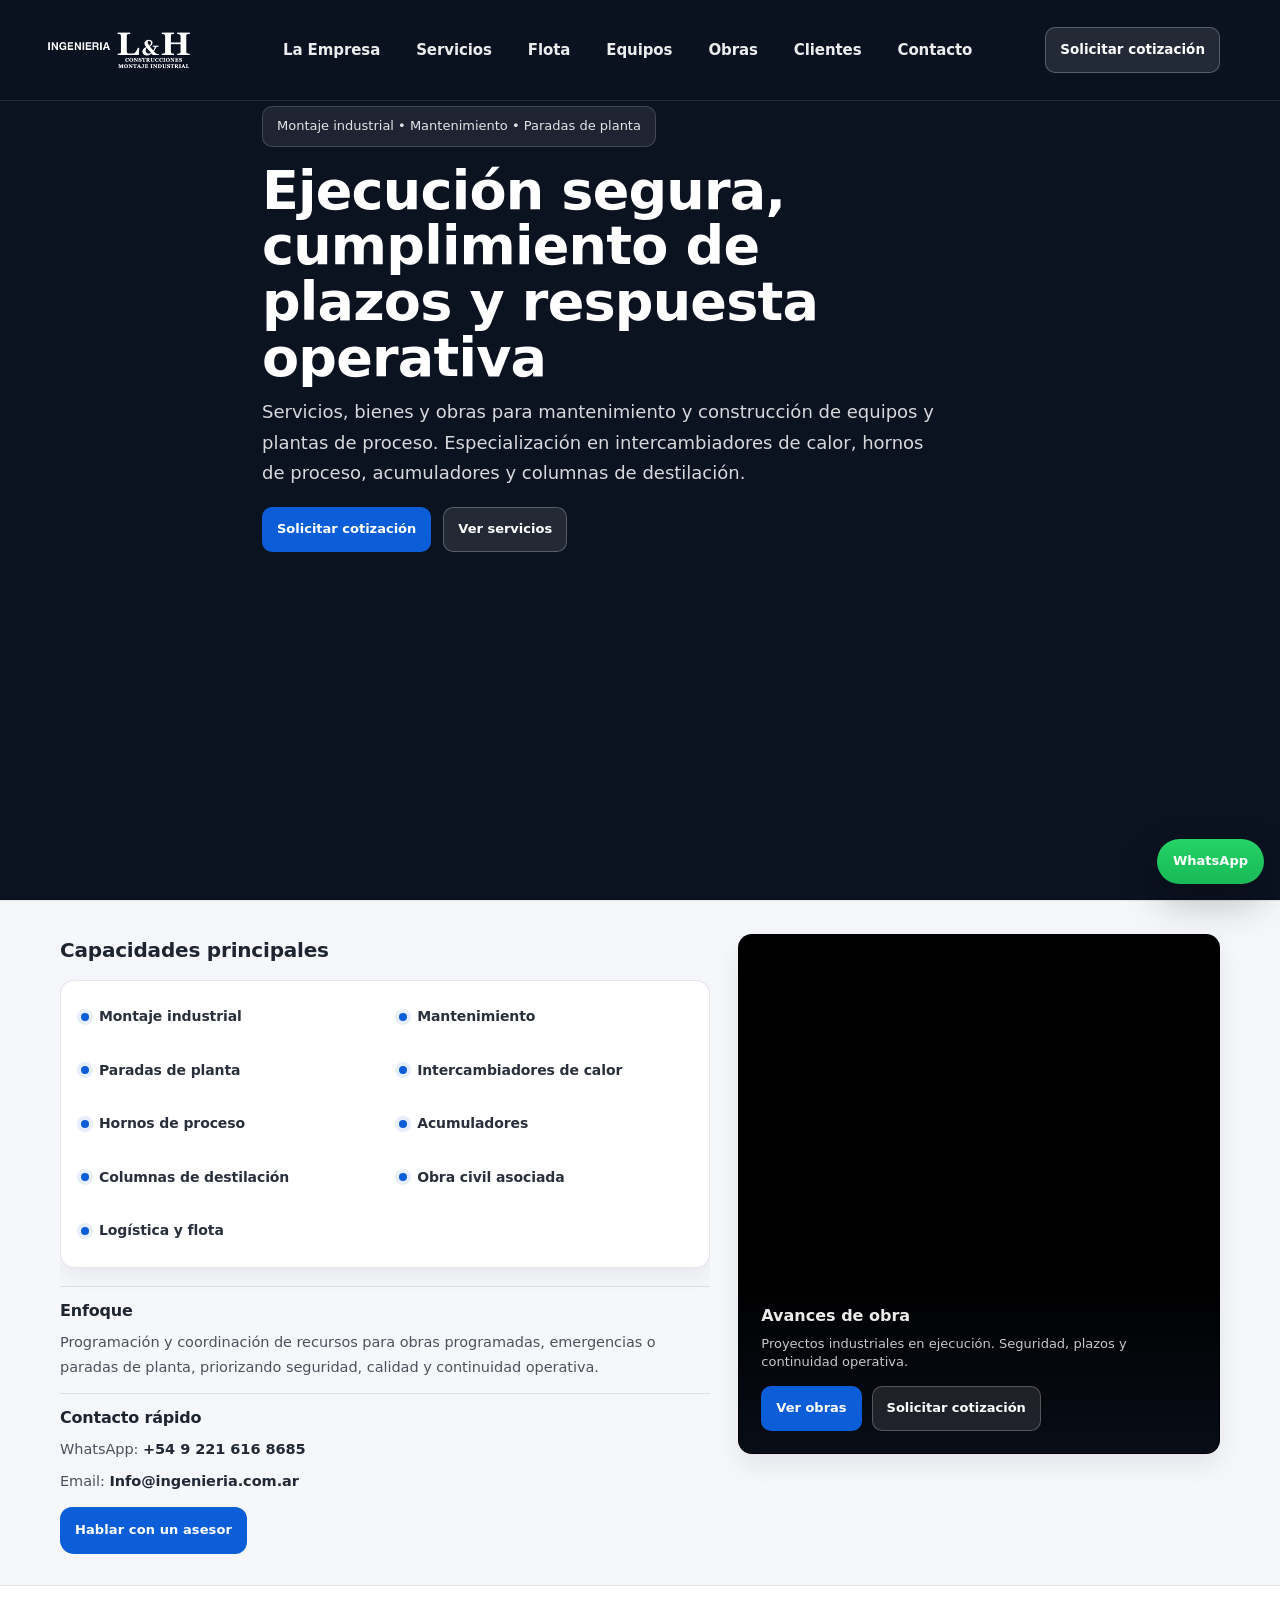
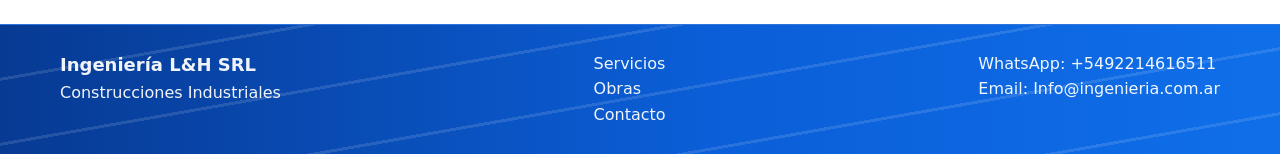
==== commit 8c9ed368: "Publicar sitio y ajustes mobile" ====
--- a/index.html
+++ b/index.html
@@ -6,8 +6,7 @@
   <title>Ingeniería L&H SRL | Montaje Industrial y Mantenimiento</title>
   <meta name="description" content="Ingeniería L&H SRL: montaje industrial, mantenimiento y paradas de planta. Ejecución segura, cumplimiento de plazos y respuesta operativa." />
   <link rel="icon" href="assets/img/favicon/ChatGPT Image 8 ene 2026, 00_31_26.png" />
-  <link rel="stylesheet" href="css/styles.css" />
-  <link rel="stylesheet" href="css/fix-mobile.css" />
+  <link rel="stylesheet" href="css/techint.css" />
 </head>
 
 <body class="has-hero">
@@ -16,12 +15,12 @@
   <!-- NAVBAR -->
   <header class="site-header" data-header>
     <div class="container navbar">
-      <a class="brand brand-text" href="index.html" aria-label="Ir a Inicio">
-        <div class="title">
-          <strong>Ingeniería L&amp;H SRL</strong>
-          <span>Construcciones Industriales</span>
-        </div>
-      </a>
+      <a class="brand brand-logo" href="index.html" aria-label="Ir a Inicio">
+  <img class="brand-mark" src="assets/img/Logo-original-2-blanco-1.png" alt="Ingeniería L&H" />
+  <div class="title">
+    
+  </div>
+</a>
 
       <nav class="nav-links" aria-label="Navegación principal">
         <a href="empresa.html">La Empresa</a>
@@ -70,19 +69,13 @@
           <div class="hero-actions">
             <a class="btn primary" href="contacto.html">Solicitar cotización</a>
             <a class="btn" href="servicios.html">Ver servicios</a>
-            <a class="btn" href="obras.html">Obras destacadas</a>
-          </div>
-
-          <div class="kpis reveal">
-            <div class="kpi"><strong>+10</strong><span>Años de experiencia</span></div>
-            <div class="kpi"><strong>24/7</strong><span>Respuesta a emergencias</span></div>
-            <div class="kpi"><strong>HSE</strong><span>Seguridad y cumplimiento</span></div>
-            <div class="kpi"><strong>On-site</strong><span>Coordinación en obra</span></div>
           </div>
         </div>
       </div>
 
-      <!-- DEBAJO: grilla contenida -->
+     
+
+      <!-- SECCIÓN CLARA: capacidades + avances -->
       <div class="container hero-grid hero-grid-below">
 
         <!-- COLUMNA IZQUIERDA -->
@@ -135,7 +128,7 @@
           </div>
         </aside>
 
-      </div><!-- ✅ ESTE CIERRE FALTABA -->
+      </div>
 
     </section>
   </main>
@@ -162,4 +155,4 @@
 
   <script src="js/main.js"></script>
 </body>
-</html>
+</html>
--- a/css/techint.css
+++ b/css/techint.css
@@ -0,0 +1,5293 @@
+/* =========================================================
+   Ingeniería L&H — Estilo corporativo (Techint-like) — LIMPIO
+   - Header con tira oscura sobre video + sólido al scrollear
+   - Hero editorial (2 CTAs)
+   - KPIs en sección clara debajo del hero
+   - Bloque “Capacidades / Avances” como sección clara
+========================================================= */
+
+/* =============== 1) Tokens / base =============== */
+:root{
+  --max: 1160px;
+  --gutter: 24px;
+
+  --bg: #ffffff;
+  --bg-alt: #f5f7fa;
+
+  --text: #0b1220;
+  --muted: #4b5565;
+
+  --accent: #0b5ed7;
+  --accent-2: #0a4fb4;
+
+  --line: rgba(11,18,32,.12);
+  --line-soft: rgba(11,18,32,.08);
+
+  --shadow: 0 14px 34px rgba(11,18,32,.10);
+
+  --radius: 12px;
+
+  --header-h: 78px;
+
+  --h1: 46px;
+  --h2: 28px;
+  --h3: 16px;
+}
+
+*{ box-sizing:border-box; }
+html{ scroll-behavior:smooth; }
+body{
+  margin:0;
+  font-family: system-ui, -apple-system, Segoe UI, Roboto, Arial, sans-serif;
+  color: var(--text);
+  line-height: 1.6;
+  background: var(--bg);
+  overflow-x: hidden;
+}
+
+a{ color:inherit; text-decoration:none; }
+a:hover{ color: var(--accent); }
+img{ max-width:100%; display:block; }
+
+.container{
+  width: min(var(--max), calc(100% - (var(--gutter) * 2)));
+  margin: 0 auto;
+}
+
+/* Accessibility */
+.skip-link{
+  position:absolute; left:-999px; top:auto; width:1px; height:1px; overflow:hidden;
+}
+.skip-link:focus{
+  left:16px; top:16px; width:auto; height:auto;
+  padding:10px 14px;
+  border-radius:10px;
+  background:#fff;
+  border:1px solid var(--line);
+  z-index:99999;
+}
+
+/* =============== 2) Header / nav (base) =============== */
+.site-header{
+  position: sticky;
+  top: 0;
+  z-index: 5000;
+  background: rgba(255,255,255,.92);
+  border-bottom: 1px solid var(--line);
+  backdrop-filter: blur(10px);
+}
+
+.navbar{
+  min-height: var(--header-h);
+  display:flex;
+  align-items:center;
+  justify-content:space-between;
+  gap: 18px;
+}
+
+.brand{
+  display:flex;
+  align-items:center;
+  min-width: 220px;
+}
+.brand .title{
+  display:flex;
+  flex-direction:column;
+  line-height:1.15;
+}
+.brand .title strong{
+  font-size: 15px;
+  font-weight: 800;
+  letter-spacing: .2px;
+}
+.brand .title span{
+  font-size: 12px;
+  color: rgba(11,18,32,.62);
+  letter-spacing: .2px;
+}
+
+.nav-links{
+  display:flex;
+  align-items:center;
+  gap: 10px;
+}
+.nav-links a{
+  font-size: 14px;
+  font-weight: 650;
+  padding: 10px 10px;
+  border-radius: 10px;
+  color: rgba(11,18,32,.84);
+}
+.nav-links a:hover{
+  background: rgba(11,94,215,.08);
+  color: rgba(11,18,32,.92);
+}
+
+.cta{
+  display:inline-flex;
+  align-items:center;
+  justify-content:center;
+  padding: 10px 14px;
+  border-radius: 10px;
+  border: 1px solid rgba(11,94,215,.28);
+  background: rgba(11,94,215,.10);
+  font-weight: 750;
+  font-size: 13px;
+  color: rgba(11,18,32,.92);
+}
+.cta:hover{
+  background: rgba(11,94,215,.16);
+  border-color: rgba(11,94,215,.45);
+}
+
+.burger{
+  display:none;
+  width:44px; height:44px;
+  border-radius:10px;
+  border:1px solid var(--line);
+  background: rgba(11,18,32,.04);
+  cursor:pointer;
+  color: rgba(11,18,32,.86);
+}
+
+.mobile-drawer{
+  display:none;
+  padding: 10px 0 16px;
+  border-top: 1px solid var(--line);
+  background: rgba(255,255,255,.96);
+}
+.mobile-drawer a{
+  display:block;
+  padding: 12px 12px;
+  margin: 6px 0;
+  border-radius: 10px;
+  border: 1px solid var(--line);
+  background: #fff;
+  color: rgba(11,18,32,.86);
+}
+.mobile-drawer a:hover{
+  background: rgba(11,94,215,.06);
+  border-color: rgba(11,94,215,.22);
+}
+
+/* =============== 3) HOME (has-hero): header sobre video SIEMPRE =============== */
+body.has-hero{ padding-top: 0; }
+
+body.has-hero .site-header{
+  position: fixed;
+  top: 0; left: 0; right: 0;
+  z-index: 99999;
+
+  background: linear-gradient(180deg, rgba(11,18,32,.55), rgba(11,18,32,0));
+  border-bottom: 1px solid rgba(255,255,255,.10);
+  backdrop-filter: none;
+}
+
+body.has-hero .site-header.is-solid{
+  background: rgba(255,255,255,.92);
+  border-bottom: 1px solid var(--line);
+  box-shadow: 0 12px 30px rgba(11,18,32,.10);
+  backdrop-filter: blur(10px);
+}
+
+body.has-hero .site-header .nav-links a,
+body.has-hero .site-header .brand .title strong,
+body.has-hero .site-header .brand .title span{
+  color: rgba(255,255,255,.92);
+}
+body.has-hero .site-header .cta{
+  color:#fff;
+  border: 1px solid rgba(255,255,255,.24);
+  background: rgba(255,255,255,.10);
+}
+body.has-hero .site-header.is-solid .nav-links a,
+body.has-hero .site-header.is-solid .brand .title strong,
+body.has-hero .site-header.is-solid .brand .title span{
+  color: rgba(11,18,32,.86);
+}
+body.has-hero .site-header.is-solid .cta{
+  color: rgba(11,18,32,.92);
+  border-color: rgba(11,94,215,.28);
+  background: rgba(11,94,215,.10);
+}
+
+/* =============== 4) Hero full (video) =============== */
+.hero{ padding: 0; }
+.hero-full{ padding: 0; }
+
+.hero-media.video{
+  position: relative;
+  overflow: hidden;
+  background: #0b1220;
+  isolation: isolate;
+  z-index: 0;
+}
+
+.hero-full-media{
+  width: 100vw;
+  min-height: 100vh;
+  border-radius: 0;
+  overflow: hidden;
+}
+
+.hero-media.video .hero-video{
+  position:absolute;
+  inset:0;
+  width:100%;
+  height:100%;
+  object-fit:cover;
+
+  opacity:0;
+  transition: opacity .9s ease;
+
+  transform: scale(1.02);
+  filter: contrast(1.05) saturate(1.05) brightness(1.02);
+  z-index: 0;
+}
+.hero-media.video .hero-video.is-active{ opacity:1; }
+
+.hero-media.video::after{
+  content:"";
+  position:absolute;
+  inset:0;
+  z-index:1;
+  pointer-events:none;
+  background: linear-gradient(
+    180deg,
+    rgba(11,18,32,.06) 0%,
+    rgba(11,18,32,.12) 18%,
+    rgba(11,18,32,.32) 42%,
+    rgba(11,18,32,.62) 72%,
+    rgba(11,18,32,.84) 100%
+  );
+}
+
+.hero-overlay{
+  position: relative;
+  z-index: 2;
+  max-width: 860px;
+}
+
+.hero-overlay-wide{
+  padding: calc(var(--header-h) + 28px) 0 44px;
+  max-width: 860px;
+}
+
+.kicker{
+  display:inline-flex;
+  align-items:center;
+  gap:10px;
+  font-size: 12px;
+  color: rgba(255,255,255,.88);
+  padding: 8px 12px;
+  border-radius: 10px;
+  border: 1px solid rgba(255,255,255,.16);
+  background: rgba(255,255,255,.08);
+}
+
+.h1{
+  margin: 16px 0 12px;
+  font-size: var(--h1);
+  line-height: 1.08;
+  letter-spacing: -0.5px;
+  font-weight: 800;
+  color: #fff;
+}
+
+.lead{
+  margin: 0;
+  font-size: 16px;
+  max-width: 64ch;
+  color: rgba(255,255,255,.84);
+}
+
+.hero-actions{
+  display:flex;
+  gap:12px;
+  flex-wrap:wrap;
+  margin-top: 18px;
+}
+
+.btn{
+  display:inline-flex;
+  align-items:center;
+  justify-content:center;
+  gap:10px;
+  padding: 11px 14px;
+  border-radius: 10px;
+  border: 1px solid rgba(255,255,255,.24);
+  background: rgba(255,255,255,.10);
+  color: #fff;
+  font-weight: 750;
+  font-size: 13px;
+}
+.btn:hover{
+  background: rgba(255,255,255,.14);
+  border-color: rgba(255,255,255,.35);
+}
+.btn.primary{
+  background: var(--accent);
+  border-color: transparent;
+}
+.btn.primary:hover{ background: var(--accent-2); }
+
+/* =============== 5) KPIs debajo del hero (barra clara) =============== */
+.kpis-bar{
+  padding-top: 18px;
+  padding-bottom: 18px;
+}
+
+.kpis{
+  display:grid;
+  grid-template-columns: repeat(4, 1fr);
+  gap: 18px;
+}
+
+.kpi{
+  background: #fff;
+  border: 1px solid rgba(11,18,32,.10);
+  border-radius: 14px;
+  box-shadow: 0 10px 22px rgba(11,18,32,.06);
+  padding: 16px 16px 14px;
+}
+
+.kpi strong{
+  display:block;
+  color: rgba(11,18,32,.92);
+  font-size: 26px;
+  font-weight: 850;
+  letter-spacing: -0.2px;
+}
+
+.kpi span{
+  font-size: 13px;
+  color: rgba(11,18,32,.62);
+}
+
+/* =============== 6) Sección clara: capacidades + avances =============== */
+.hero-grid-below{
+  display:grid;
+  grid-template-columns: minmax(0, 1.35fr) minmax(0, 1fr);
+  gap: 28px;
+  align-items: start;
+
+  margin-top: 0;
+  padding-top: 22px;
+  padding-bottom: 30px;
+
+  position: relative;
+  z-index: 1;
+}
+
+/* Fondo de sección */
+.hero-grid-below::before{
+  content:"";
+  position:absolute;
+  left: 50%;
+  transform: translateX(-50%);
+  top: 0;
+  width: 100vw;
+  height: 100%;
+  background: var(--bg-alt);
+  border-top: 1px solid rgba(11,18,32,.08);
+  border-bottom: 1px solid rgba(11,18,32,.08);
+  z-index: -1;
+}
+
+.hero-card{
+  border-radius: 14px;
+  border: 1px solid rgba(11,18,32,.10);
+  background: #fff;
+  box-shadow: 0 12px 26px rgba(11,18,32,.08);
+  overflow: hidden;
+}
+
+.sidebar{
+  padding: 26px;
+}
+.sidebar h3{
+  margin: 0 0 12px;
+  font-size: 18px;
+  letter-spacing: -.2px;
+  font-weight: 850;
+}
+
+.cap-list{
+  display:grid;
+  grid-template-columns: 1fr 1fr;
+  gap: 10px 12px;
+  margin-top: 14px;
+}
+.cap-item{
+  display:flex;
+  align-items:center;
+  gap: 10px;
+
+  background: #fff;
+  border: 1px solid rgba(11,18,32,.12);
+  border-radius: 999px;
+  padding: 10px 14px;
+
+  font-size: 13px;
+  color: rgba(11,18,32,.86);
+}
+.cap-dot{
+  width: 7px; height: 7px;
+  border-radius: 50%;
+  background: var(--accent);
+  flex: 0 0 auto;
+}
+
+.card{
+  border-radius: 14px;
+  border: 1px solid rgba(11,18,32,.10);
+  background: #fff;
+  padding: 18px;
+}
+.card h3{
+  margin: 0 0 8px;
+  font-size: 16px;
+  letter-spacing: -.1px;
+  font-weight: 850;
+}
+.card p{
+  margin: 0;
+  color: rgba(11,18,32,.70);
+  font-size: 14px;
+  line-height: 1.7;
+}
+
+/* Side media */
+.side-media{
+  position: relative;
+  min-height: 520px;
+  overflow: hidden;
+  border-radius: 14px;
+  border: 1px solid rgba(11,18,32,.10);
+  background: #000;
+  box-shadow: 0 12px 26px rgba(11,18,32,.08);
+}
+.side-media .side-video{
+  position:absolute;
+  inset:0;
+  width:100%;
+  height:100%;
+  object-fit:cover;
+
+  opacity:0;
+  transition: opacity .9s ease;
+
+  filter: contrast(1.05) saturate(1.05) brightness(1.02);
+}
+.side-media .side-video.is-active{ opacity:1; }
+
+.side-media-overlay{
+  position:absolute;
+  left:0; right:0; bottom:0;
+  padding: 22px;
+  color: rgba(255,255,255,.92);
+  background: linear-gradient(
+    180deg,
+    rgba(11,18,32,0) 0%,
+    rgba(11,18,32,.32) 45%,
+    rgba(11,18,32,.72) 100%
+  );
+}
+.side-media-overlay h3{ margin:0 0 6px; font-size: 16px; font-weight: 850; }
+.side-media-overlay p{ margin:0 0 14px; font-size: 13px; color: rgba(255,255,255,.78); line-height: 1.45; }
+.side-media-actions{ display:flex; gap:10px; flex-wrap:wrap; }
+
+/* =============== 7) Secciones / grids / tables / forms / gallery =============== */
+.section{ padding: 72px 0; }
+.section.alt{
+  background: var(--bg-alt);
+  border-top: 1px solid var(--line-soft);
+  border-bottom: 1px solid var(--line-soft);
+}
+
+.section-title{
+  display:flex;
+  align-items:flex-end;
+  justify-content:space-between;
+  gap: 18px;
+  margin-bottom: 18px;
+}
+.section-title h2{
+  margin:0;
+  font-size: var(--h2);
+  letter-spacing: -0.3px;
+}
+.section-title p{
+  margin:0;
+  max-width: 680px;
+  color: rgba(11,18,32,.62);
+  font-size: 14px;
+  line-height: 1.6;
+}
+
+.grid-3{
+  display:grid;
+  grid-template-columns: repeat(3, 1fr);
+  gap: 16px;
+}
+
+/* Table */
+.table{
+  width:100%;
+  border-collapse: separate;
+  border-spacing: 0;
+  overflow:hidden;
+  border-radius: var(--radius);
+  border:1px solid var(--line);
+  background:#fff;
+}
+.table th, .table td{
+  padding: 12px;
+  font-size: 14px;
+  border-bottom: 1px solid var(--line-soft);
+  vertical-align: top;
+}
+.table th{
+  background: rgba(11,18,32,.03);
+  text-align:left;
+  font-weight: 800;
+}
+
+/* Gallery */
+.gallery{
+  display:grid;
+  grid-template-columns: repeat(3, 1fr);
+  gap: 12px;
+}
+.gallery figure{
+  margin:0;
+  border-radius: var(--radius);
+  overflow:hidden;
+  border: 1px solid var(--line);
+  background:#fff;
+}
+.gallery figcaption{
+  padding: 10px 12px;
+  font-size: 12px;
+  color: rgba(11,18,32,.64);
+}
+
+/* Form */
+.form{
+  display:grid;
+  grid-template-columns: 1fr 1fr;
+  gap: 12px;
+}
+.field{ display:flex; flex-direction:column; gap: 8px; }
+.field label{ font-size: 12px; color: rgba(11,18,32,.68); }
+.field input, .field textarea{
+  border-radius: 10px;
+  border: 1px solid var(--line);
+  padding: 12px 12px;
+  background:#fff;
+  color: var(--text);
+  outline:none;
+}
+.field input:focus, .field textarea:focus{
+  border-color: rgba(11,94,215,.55);
+  box-shadow: 0 0 0 4px rgba(11,94,215,.12);
+}
+.field textarea{ min-height: 120px; resize: vertical; }
+.form .full{ grid-column: 1 / -1; }
+
+/* =============== 8) Footer + WhatsApp =============== */
+.footer{
+  margin-top: 40px;
+  border-top: 1px solid rgba(11,18,32,.10);
+  background: #0b1220;
+  padding: 26px 0;
+  color: rgba(255,255,255,.72);
+  font-size: 12px;
+}
+.footer-grid{
+  display:flex;
+  justify-content:space-between;
+  align-items:flex-start;
+  gap: 18px;
+  flex-wrap: wrap;
+}
+.footer a{ color: rgba(255,255,255,.88); }
+.footer a:hover{ color:#fff; text-decoration: underline; }
+
+.whatsapp-fab{
+  position: fixed;
+  right: 16px;
+  bottom: 16px;
+  z-index: 1100;
+  padding: 12px 16px;
+  border-radius: 999px;
+  font-size: 13px;
+  font-weight: 900;
+  color:#fff;
+  background: linear-gradient(180deg, #25D366, #18b957);
+  box-shadow: 0 18px 40px rgba(0,0,0,.25);
+}
+
+/* =============== 9) Reveal =============== */
+.reveal{
+  opacity: 0;
+  transform: translateY(10px);
+  transition: opacity .6s ease, transform .6s ease;
+}
+.reveal.is-visible{ opacity:1; transform:none; }
+
+/* =============== 10) Responsive =============== */
+@media (max-width: 980px){
+  :root{ --h1: 36px; --header-h: 72px; }
+
+  .hero-full-media{ min-height: 72vh; }
+  .hero-overlay-wide{ padding: calc(var(--header-h) + 20px) 0 34px; }
+
+  .kpis{ grid-template-columns: 1fr 1fr; }
+  .kpi strong{ font-size: 22px; }
+
+  .hero-grid-below{
+    grid-template-columns: 1fr;
+    gap: 16px;
+    padding-bottom: 22px;
+  }
+  .side-media{ min-height: 320px; }
+
+  .grid-3{ grid-template-columns: 1fr; }
+  .gallery{ grid-template-columns: 1fr 1fr; }
+  .form{ grid-template-columns: 1fr; }
+  .cap-list{ grid-template-columns: 1fr; }
+}
+
+@media (max-width: 860px){
+  .nav-links, .cta{ display:none; }
+  .burger{ display:inline-flex; align-items:center; justify-content:center; }
+  .mobile-drawer{ display:block; }
+  .mobile-drawer[hidden]{ display:none; }
+}
+
+@media (max-width: 520px){
+  :root{ --h1: 30px; }
+
+  .kpis{ grid-template-columns: 1fr; }
+  .gallery{ grid-template-columns: 1fr; }
+
+  .hero-actions .btn{ width: 100%; }
+
+  .sidebar{ padding: 18px; }
+  .card{ padding: 16px; }
+
+  .side-media{ min-height: 260px; }
+  .side-media-overlay{ padding: 14px; }
+
+  .cap-item{ border-radius: 14px; }
+}
+
+/* =========================================================
+   AJUSTES: más aire bajo el video + tipografía más grande
+   Pegar AL FINAL
+========================================================= */
+
+/* 1) Más aire debajo del video (baja KPIs y la sección clara) */
+.kpis-bar{
+  padding-top: 34px;     /* antes 18px */
+  padding-bottom: 22px;
+}
+
+/* La sección clara (Capacidades/Avances) arranca un poco más abajo */
+.hero-grid-below{
+  padding-top: 34px;     /* antes 22px */
+}
+
+/* 2) Tipografía del hero: más grande y más “editorial” */
+:root{
+  --h1: 54px;            /* antes 46px */
+}
+
+.h1{
+  line-height: 1.03;     /* más impactante */
+  letter-spacing: -0.8px;
+}
+
+.lead{
+  font-size: 18px;       /* antes 16px */
+  line-height: 1.7;
+  max-width: 62ch;
+}
+
+/* Kicker un poco más claro y con mejor presencia */
+.kicker{
+  font-size: 13px;       /* antes 12px */
+  padding: 9px 14px;
+}
+
+/* Responsive: mantener el impacto sin romper mobile */
+@media (max-width: 980px){
+  :root{ --h1: 40px; }
+  .lead{ font-size: 15px; }
+  .kpis-bar{ padding-top: 24px; }
+  .hero-grid-below{ padding-top: 26px; }
+}
+
+@media (max-width: 520px){
+  :root{ --h1: 32px; }
+  .lead{ font-size: 14px; }
+}
+/* =========================================================
+   HERO: más editorial (columna izquierda) + correr a la izquierda
+   Pegar AL FINAL
+========================================================= */
+
+/* En desktop: overlay más angosto y alineado a una “columna” */
+@media (min-width: 1100px){
+  /* controla el ancho del bloque de texto */
+  .hero-overlay{
+    max-width: 720px;              /* antes 860px */
+  }
+
+  /* desplaza un poco hacia la izquierda dentro del container */
+  .hero-overlay-wide{
+    padding-left: 0;
+    transform: translateX(-18px);  /* 🔧 ajustable: -16 a -40 */
+  }
+
+  /* que el H1 no sea tan “largo” y se lea más premium */
+  .h1{
+    max-width: 18ch;
+  }
+
+  .lead{
+    max-width: 60ch;
+  }
+}
+
+/* En pantallas medianas: casi sin corrimiento */
+@media (min-width: 980px) and (max-width: 1099px){
+  .hero-overlay{ max-width: 760px; }
+  .hero-overlay-wide{ transform: translateX(-10px); }
+}
+
+/* En mobile/tablet: sin corrimiento (evita cortes) */
+@media (max-width: 979px){
+  .hero-overlay-wide{ transform: none; }
+  .h1{ max-width: none; }
+}
+/* =========================================================
+   Sidebar sin “cuadro” (Techint-like): contenido directo + divisores
+   Pegar AL FINAL
+========================================================= */
+
+/* 1) Quitar el “cuadro” grande SOLO en la columna izquierda */
+.hero-grid-below .sidebar.hero-card{
+  background: transparent;
+  border: none;
+  box-shadow: none;
+  padding: 0;                 /* el aire lo damos con el grid */
+}
+
+/* 2) Título con look editorial */
+.hero-grid-below .sidebar > h3{
+  margin: 0 0 14px;
+  font-size: 20px;
+  font-weight: 850;
+  letter-spacing: -0.2px;
+  color: rgba(11,18,32,.92);
+}
+
+/* 3) Capacidades como lista limpia (sin “píldoras” grandes) */
+.hero-grid-below .cap-list{
+  background: #fff;
+  border: 1px solid rgba(11,18,32,.10);
+  border-radius: 14px;
+  padding: 14px;
+  box-shadow: 0 10px 22px rgba(11,18,32,.06);
+
+  grid-template-columns: 1fr 1fr;
+  gap: 10px 16px;
+}
+
+.hero-grid-below .cap-item{
+  border: none;
+  background: transparent;
+  padding: 8px 6px;
+  border-radius: 10px;
+  font-size: 14px;
+  color: rgba(11,18,32,.86);
+}
+
+.hero-grid-below .cap-dot{
+  width: 7px;
+  height: 7px;
+}
+
+/* 4) “Enfoque” y “Contacto” como bloques editoriales sin card */
+.hero-grid-below .sidebar .card{
+  margin-top: 18px;
+  background: transparent;
+  border: none;
+  box-shadow: none;
+  padding: 0;
+}
+
+/* divisor sutil arriba de cada bloque */
+.hero-grid-below .sidebar .card::before{
+  content:"";
+  display:block;
+  height: 1px;
+  background: rgba(11,18,32,.10);
+  margin-bottom: 14px;
+}
+
+/* título y texto */
+.hero-grid-below .sidebar .card h3{
+  margin: 0 0 8px;
+  font-size: 16px;
+  font-weight: 850;
+  letter-spacing: -0.1px;
+}
+
+.hero-grid-below .sidebar .card p{
+  margin: 0;
+  font-size: 14px;
+  line-height: 1.75;
+  color: rgba(11,18,32,.70);
+}
+
+/* 5) Botón de contacto: que sea corporativo sobre fondo claro */
+.hero-grid-below .sidebar .btn.primary{
+  color: #fff;
+  background: var(--accent);
+  border-color: transparent;
+}
+
+/* Responsive */
+@media (max-width: 980px){
+  .hero-grid-below .cap-list{ grid-template-columns: 1fr; }
+}
+
+/* =========================================================
+   Capabilities typography PRO (Montaje industrial, etc.)
+   Pegar AL FINAL
+========================================================= */
+
+/* Ítems: más “corporate list” */
+.hero-grid-below .cap-item{
+  font-size: 14px;
+  font-weight: 650;
+  letter-spacing: -0.1px;
+  color: rgba(11,18,32,.88);
+
+  line-height: 1.25;
+}
+
+/* Dot: más prolijo y con acento */
+.hero-grid-below .cap-dot{
+  width: 8px;
+  height: 8px;
+  background: var(--accent);
+  box-shadow: 0 0 0 4px rgba(11,94,215,.10);
+}
+
+/* Si estás usando el estilo con separadores: mejorar ritmo vertical */
+.hero-grid-below .cap-list{
+  margin-top: 14px;
+}
+.hero-grid-below .cap-item{
+  padding-top: 13px;
+  padding-bottom: 13px;
+}
+
+/* Hover sutil (desktop): se siente “pro” sin ser llamativo */
+@media (hover: hover){
+  .hero-grid-below .cap-item{
+    transition: color .18s ease, transform .18s ease;
+  }
+  .hero-grid-below .cap-item:hover{
+    color: rgba(11,18,32,.98);
+    transform: translateX(1px);
+  }
+}
+
+/* Mobile: un poco más compacto */
+@media (max-width: 520px){
+  .hero-grid-below .cap-item{
+    font-size: 13px;
+    font-weight: 650;
+  }
+}
+
+
+/* =========================================================
+   Enfoque / Contacto — tipografía PRO (igual nivel que capabilities)
+   Pegar AL FINAL
+========================================================= */
+
+/* Títulos dentro de los bloques (Enfoque / Contacto rápido) */
+.hero-grid-below .sidebar .card h3{
+  font-size: 16px;
+  font-weight: 850;
+  letter-spacing: -0.2px;
+  color: rgba(11,18,32,.92);
+  line-height: 1.2;
+  margin-bottom: 10px;
+}
+
+/* Texto: más editorial, más legible */
+.hero-grid-below .sidebar .card p{
+  font-size: 14.5px;
+  line-height: 1.78;
+  letter-spacing: -0.05px;
+  color: rgba(11,18,32,.72);
+}
+
+/* Destacados (strong) más sutiles y “corporate” */
+.hero-grid-below .sidebar .card p strong{
+  color: rgba(11,18,32,.90);
+  font-weight: 800;
+}
+
+/* Si hay <br>, que no quede tan “cortado” visualmente */
+.hero-grid-below .sidebar .card p br{
+  content:"";
+  display:block;
+  margin-top: 6px;
+}
+
+/* Botón dentro de contacto: más premium */
+.hero-grid-below .sidebar .card .btn.primary{
+  margin-top: 12px !important;
+  padding: 12px 14px;
+  border-radius: 12px;
+  font-weight: 800;
+  letter-spacing: .1px;
+}
+
+/* Mobile: un toque más compacto */
+@media (max-width: 520px){
+  .hero-grid-below .sidebar .card h3{ font-size: 15px; }
+  .hero-grid-below .sidebar .card p{
+    font-size: 13.5px;
+    line-height: 1.75;
+  }
+}
+
+
+/* =========================================================
+   HERO internas con imagen (Empresa, etc.)
+   Pegar AL FINAL de techint.css
+========================================================= */
+
+.page-hero--image{
+  position: relative;
+  background-size: cover;
+  background-position: center;
+  background-repeat: no-repeat;
+
+  padding: 64px 0 34px;
+  min-height: 320px;
+
+  border-bottom: 1px solid rgba(11,18,32,.08);
+  isolation: isolate;
+}
+
+.page-hero--image::before{
+  content:"";
+  position:absolute;
+  inset:0;
+  z-index: 0;
+  background: linear-gradient(
+    90deg,
+    rgba(11,18,32,.78) 0%,
+    rgba(11,18,32,.55) 42%,
+    rgba(11,18,32,.20) 78%,
+    rgba(11,18,32,.08) 100%
+  );
+}
+
+.page-hero-inner{
+  position: relative;
+  z-index: 1;
+  max-width: 860px;
+}
+
+.page-hero--image .breadcrumb{
+  color: rgba(255,255,255,.78);
+}
+
+.page-hero--image h1{
+  margin: 10px 0 10px;
+  font-size: 40px;
+  line-height: 1.08;
+  letter-spacing: -0.4px;
+  color: #fff;
+}
+
+.page-hero--image p{
+  margin: 0;
+  max-width: 70ch;
+  font-size: 15px;
+  line-height: 1.7;
+  color: rgba(255,255,255,.84);
+}
+
+/* Responsive */
+@media (max-width: 980px){
+  .page-hero--image{
+    padding: 46px 0 26px;
+    min-height: 260px;
+  }
+  .page-hero--image h1{ font-size: 32px; }
+}
+
+/* =========================================================
+   Header internas: franja azul corporativa con diagonales
+   (similar a la imagen)
+========================================================= */
+
+body.page .site-header{
+  position: sticky; /* internas normalmente sticky, no fixed */
+  top: 0;
+  z-index: 5000;
+
+  border-bottom: 1px solid rgba(255,255,255,.14);
+  backdrop-filter: none;
+  background: #0b5ed7; /* fallback */
+  overflow: hidden;
+}
+
+/* Fondo azul + gradiente */
+body.page .site-header::before{
+  content:"";
+  position:absolute;
+  inset:0;
+  z-index:-2;
+  background: linear-gradient(90deg, #073a93 0%, #0b5ed7 55%, #0f6fe9 100%);
+}
+
+/* Diagonales / líneas */
+body.page .site-header::after{
+  content:"";
+  position:absolute;
+  inset:-60px -120px;
+  z-index:-1;
+  opacity: .55;
+  background:
+    repeating-linear-gradient(
+      -10deg,
+      rgba(255,255,255,.22) 0px,
+      rgba(255,255,255,.22) 3px,
+      rgba(255,255,255,0) 3px,
+      rgba(255,255,255,0) 64px
+    );
+  transform: translateY(10px);
+}
+
+/* En internas, nav en blanco */
+body.page .site-header .brand .title strong,
+body.page .site-header .brand .title span,
+body.page .site-header .nav-links a{
+  color: rgba(255,255,255,.94);
+}
+
+body.page .site-header .nav-links a:hover{
+  background: rgba(255,255,255,.12);
+  color: #fff;
+}
+
+/* CTA en blanco “glass” */
+body.page .site-header .cta{
+  color: #fff;
+  border: 1px solid rgba(255,255,255,.28);
+  background: rgba(255,255,255,.12);
+}
+body.page .site-header .cta:hover{
+  background: rgba(255,255,255,.16);
+  border-color: rgba(255,255,255,.40);
+}
+
+/* Burger */
+body.page .site-header .burger{
+  color: #fff;
+  border-color: rgba(255,255,255,.22);
+  background: rgba(255,255,255,.10);
+}
+
+/* Drawer mobile acorde */
+body.page .mobile-drawer{
+  background: rgba(8,44,120,.96);
+  border-top: 1px solid rgba(255,255,255,.14);
+}
+body.page .mobile-drawer a{
+  background: rgba(255,255,255,.08);
+  border-color: rgba(255,255,255,.14);
+  color: rgba(255,255,255,.92);
+}
+body.page .mobile-drawer a:hover{
+  background: rgba(255,255,255,.12);
+}
+
+/* Ajuste: el hero interno debe empezar debajo del header */
+body.page .page-hero--image{
+  padding-top: 54px;
+}
+
+
+/* =========================================================
+   FIX LOGO en navbar (evita que quede gigante)
+   Pegar AL FINAL
+========================================================= */
+
+/* Asegura que el header no crezca por el logo */
+.site-header .navbar{
+  min-height: var(--header-h);
+  align-items: center;
+}
+
+/* Brand: limita ancho total para que no empuje el menú */
+.brand.brand-logo{
+  display: flex;
+  align-items: center;
+  gap: 12px;
+  min-width: 0;
+  max-width: 360px; /* evita que se coma toda la barra */
+}
+
+/* Logo: tamaño corporativo fijo */
+.brand-mark{
+  width: 220px;          /* ✅ tamaño */
+  height: 100px;         /* ✅ tamaño */
+  object-fit: contain;  /* mantiene proporción */
+  flex: 0 0 auto;       /* no crece */
+  display: block;
+}
+
+/* Texto: que no se vaya de alto */
+.brand .title strong{
+  font-size: 14px;
+  line-height: 1.1;
+}
+.brand .title span{
+  font-size: 12px;
+  line-height: 1.1;
+}
+
+/* Home: placa blanca sutil para que el logo oscuro se lea */
+body.has-hero .brand-mark,
+body.page .brand-mark{
+  background: transparent !important;
+  border: none !important;
+  padding: 0 !important;
+  filter: none !important;
+}
+
+/* En header sólido (cuando scrolleás), la placa puede ser más suave */
+body.has-hero .site-header.is-solid .brand-mark{
+  background: rgba(11,18,32,.04);
+  border-color: rgba(11,18,32,.10);
+}
+
+/* Responsive */
+@media (max-width: 520px){
+  .brand.brand-logo{ max-width: 260px; gap: 10px; }
+  .brand-mark{ width: 44px; height: 34px; padding: 5px 7px; }
+  .brand .title strong{ font-size: 13px; }
+  .brand .title span{ font-size: 11px; }
+}
+/* =========================================================
+   Navbar: logo un poco más a la izquierda + menú más grande
+   Pegar AL FINAL
+========================================================= */
+
+/* 1) Logo más a la izquierda (solo pantallas grandes) */
+@media (min-width: 1100px){
+  .site-header .brand{
+    transform: translateX(-16px); /* ajustá: -8 a -24 */
+  }
+}
+
+/* 2) Menú más grande y con mejor presencia */
+.site-header .nav-links a{
+  font-size: 15px;        /* antes 14px */
+  font-weight: 750;
+  letter-spacing: -0.1px;
+  padding: 12px 12px;     /* un poco más alto/ancho */
+}
+
+/* Que no se “apriete” todo: más gap entre ítems */
+.site-header .nav-links{
+  gap: 12px;              /* antes 10px aprox */
+}
+
+/* CTA acompaña el nuevo tamaño */
+.site-header .cta{
+  font-size: 13.5px;
+  padding: 11px 14px;
+  font-weight: 800;
+}
+
+/* Responsive: mantener controlado en pantallas medianas */
+@media (max-width: 1099px){
+  .site-header .nav-links a{
+    font-size: 14px;
+    padding: 10px 10px;
+  }
+}
+/* =========================================================
+   Empresa: "Compromiso y dirección" más premium (Techint-like)
+   Pegar AL FINAL
+========================================================= */
+
+radient(180deg, var(--accent), rgba(11,94,215,.18));
+}
+
+.section-title p{
+  font-size: 15px;
+  line-height: 1.7;
+  color: rgba(11,18,32,.62);
+  max-width: 62ch;
+}/* 1) Sección: más aire y un fondo más “institucional” */
+.section.alt{
+  background:
+    radial-gradient(900px 420px at 12% 0%, rgba(11,94,215,.06), rgba(255,255,255,0) 60%),
+    var(--bg-alt);
+}
+
+/* 2) Encabezado: layout editorial (título + texto alineado) */
+.section-title{
+  align-items: baseline;
+  margin-bottom: 22px;
+}
+
+.section-title h2{
+  font-size: 32px;
+  letter-spacing: -0.6px;
+  font-weight: 900;
+  position: relative;
+  padding-left: 14px;
+}
+
+/* Acento Techint: línea azul */
+.section-title h2::before{
+  content:"";
+  position:absolute;
+  left:0;
+  top: .18em;
+  bottom: .18em;
+  width: 4px;
+  border-radius: 999px;
+  background: linear-gradient(180deg, #0b5ed7, rgba(11,94,215,.35));
+}
+
+/* 3) Cards: menos redondeo, borde fino, sombra mínima */
+.grid-3{
+  gap: 18px;
+}
+
+.grid-3 .card{
+  border-radius: 14px;
+  border: 1px solid rgba(11,18,32,.10);
+  background: rgba(255,255,255,.92);
+  box-shadow: 0 10px 26px rgba(11,18,32,.06);
+  padding: 20px;
+  position: relative;
+  overflow: hidden;
+}
+
+/* Banda superior muy sutil (no “cuadro”) */
+.grid-3 .card::before{
+  content:"";
+  position:absolute;
+  left:0; top:0; right:0;
+  height: 3px;
+  background: linear-gradient(90deg, var(--accent), rgba(11,94,215,.20));
+  opacity: .9;
+}
+
+/* 4) Tipografía dentro */
+.grid-3 .card h3{
+  margin: 0 0 10px;
+  font-size: 18px;
+  font-weight: 900;
+  letter-spacing: -0.3px;
+  color: rgba(11,18,32,.92);
+}
+
+.grid-3 .card p{
+  margin: 0;
+  font-size: 14.5px;
+  line-height: 1.78;
+  letter-spacing: -0.05px;
+  color: rgba(11,18,32,.70);
+}
+
+/* 5) Hover sutil (premium) */
+@media (hover:hover){
+  .grid-3 .card{
+    transition: transform .18s ease, box-shadow .18s ease, border-color .18s ease;
+  }
+  .grid-3 .card:hover{
+    transform: translateY(-2px);
+    border-color: rgba(11,94,215,.22);
+    box-shadow: 0 18px 42px rgba(11,18,32,.10);
+  }
+}
+
+/* Responsive */
+@media (max-width: 980px){
+  .section-title h2{ font-size: 26px; }
+  .grid-3 .card{ padding: 18px; }
+}
+
+/* =========================================================
+   Empresa — Mosaic premium (3 fotos + 3 frases)
+========================================================= */
+
+.empresa-mosaic .section-title h2{
+  padding-left: 14px;
+  position: relative;
+}
+.empresa-mosaic .section-title h2::before{
+  content:"";
+  position:absolute;
+  left:0;
+  top:.18em;
+  bottom:.18em;
+  width:4px;
+  border-radius:999px;
+  background: linear-gradient(180deg, var(--accent), rgba(11,94,215,.18));
+}
+
+.mosaic-grid{
+  margin-top: 22px;
+  display: grid;
+  grid-template-columns: repeat(12, 1fr);
+  gap: 18px;
+  align-items: stretch;
+}
+
+/* Medias */
+.mosaic-media{
+  margin: 0;
+  border-radius: 16px;
+  overflow: hidden;
+  border: 1px solid rgba(11,18,32,.10);
+  box-shadow: 0 14px 34px rgba(11,18,32,.10);
+  background: #fff;
+  min-height: 260px;
+}
+.mosaic-media img{
+  width: 100%;
+  height: 100%;
+  display: block;
+  object-fit: cover;
+  transform: scale(1.02);
+}
+
+/* Text blocks */
+.mosaic-text{
+  border-radius: 16px;
+  border: 1px solid rgba(11,18,32,.10);
+  background: rgba(255,255,255,.92);
+  box-shadow: 0 10px 26px rgba(11,18,32,.06);
+  padding: 22px;
+  position: relative;
+  overflow: hidden;
+}
+.mosaic-text::before{
+  content:"";
+  position:absolute;
+  left:0; top:0; right:0;
+  height: 3px;
+  background: linear-gradient(90deg, var(--accent), rgba(11,94,215,.20));
+  opacity: .9;
+}
+
+.mosaic-text p{
+  margin: 0;
+  font-size: 16px;
+  line-height: 1.75;
+  letter-spacing: -0.08px;
+  color: rgba(11,18,32,.76);
+}
+.mosaic-text p strong{
+  color: rgba(11,18,32,.92);
+  font-weight: 900;
+}
+
+/* Layout (similar a tu referencia):
+   - texto grande a la izquierda arriba (col 1-5)
+   - foto grande a la derecha arriba (col 6-12)
+   - foto abajo izquierda (col 1-7)
+   - texto abajo derecha (col 8-12)
+   + un tercer texto “center” que puede ubicarse en el medio
+*/
+.mosaic-grid > :nth-child(1){ grid-column: 1 / span 5;  min-height: 260px; }
+.mosaic-grid > :nth-child(2){ grid-column: 6 / -1;      min-height: 260px; }
+
+.mosaic-grid > :nth-child(3){ grid-column: 1 / span 7;  min-height: 280px; }
+.mosaic-grid > :nth-child(4){ grid-column: 8 / -1;      min-height: 280px; }
+
+.mosaic-grid > :nth-child(5){ grid-column: 8 / -1;      min-height: 220px; }
+.mosaic-grid > :nth-child(6){ grid-column: 1 / span 7;  min-height: 220px; }
+
+/* El texto centrado se siente más institucional */
+.mosaic-text.is-center{
+  display: grid;
+  place-items: center;
+  text-align: center;
+}
+
+/* Hover sutil */
+@media (hover:hover){
+  .mosaic-media, .mosaic-text{
+    transition: transform .18s ease, box-shadow .18s ease, border-color .18s ease;
+  }
+  .mosaic-media:hover, .mosaic-text:hover{
+    transform: translateY(-2px);
+    border-color: rgba(11,94,215,.22);
+    box-shadow: 0 18px 42px rgba(11,18,32,.12);
+  }
+}
+
+/* Responsive */
+@media (max-width: 980px){
+  .mosaic-grid{
+    grid-template-columns: 1fr;
+    gap: 14px;
+  }
+  .mosaic-grid > *{
+    grid-column: 1 / -1 !important;
+    min-height: unset;
+  }
+  .mosaic-media{ height: 240px; }
+  .mosaic-text{ padding: 18px; }
+  .mosaic-text p{ font-size: 15px; }
+}
+
+/* =========================================================
+   Mosaic: tratamiento de imagen (más premium/corporativo)
+========================================================= */
+
+.mosaic-media img{
+  /* look más institucional */
+  filter: contrast(1.05) saturate(0.95) brightness(1.02);
+}
+
+/* Opcional: un overlay MUY sutil para homogeneizar */
+.mosaic-media{
+  position: relative;
+}
+.mosaic-media::after{
+  content:"";
+  position:absolute;
+  inset:0;
+  pointer-events:none;
+  background: linear-gradient(
+    180deg,
+    rgba(11,18,32,.06) 0%,
+    rgba(11,18,32,.00) 40%,
+    rgba(11,18,32,.06) 100%
+  );
+}
+
+/* =========================================================
+   Hero Empresa: recorte y look premium
+========================================================= */
+
+.page-hero--empresa{
+  background-position: center 62%; /* baja un poco el encuadre */
+}
+
+.page-hero--empresa::before{
+  /* un poquito más oscuro que el default para texto */
+  background: linear-gradient(
+    90deg,
+    rgba(11,18,32,.82) 0%,
+    rgba(11,18,32,.58) 42%,
+    rgba(11,18,32,.22) 78%,
+    rgba(11,18,32,.10) 100%
+  );
+}
+
+/* =========================================================
+   Empresa Mosaic 6 piezas — mismo alto y look premium
+========================================================= */
+
+:root{
+  --mosaic-row: 300px; /* ajustá 280/300/320 según cuánto texto querés mostrar */
+}
+
+.empresa-mosaic{
+  background:
+    radial-gradient(900px 420px at 12% 0%, rgba(11,94,215,.06), rgba(255,255,255,0) 60%),
+    var(--bg-alt);
+}
+
+.empresa-mosaic .mosaic-grid.mosaic-6{
+  display: grid;
+  grid-template-columns: repeat(12, 1fr);
+  grid-auto-rows: var(--mosaic-row); /* ✅ MISMO ALTO */
+  gap: 18px;
+  align-items: stretch;
+}
+
+/* Cada pieza llena su celda */
+.empresa-mosaic .mosaic-grid.mosaic-6 > *{
+  height: 100%;
+  min-height: 0;
+}
+
+/* Layout 6 piezas (2 filas x 3 piezas, anchos distintos pero altura igual) */
+.empresa-mosaic .mosaic-grid.mosaic-6 > :nth-child(1){ grid-column: 1 / span 5; }
+.empresa-mosaic .mosaic-grid.mosaic-6 > :nth-child(2){ grid-column: 6 / -1; }
+
+.empresa-mosaic .mosaic-grid.mosaic-6 > :nth-child(3){ grid-column: 1 / span 4; }
+.empresa-mosaic .mosaic-grid.mosaic-6 > :nth-child(4){ grid-column: 5 / span 4; }
+.empresa-mosaic .mosaic-grid.mosaic-6 > :nth-child(5){ grid-column: 9 / span 4; }
+.empresa-mosaic .mosaic-grid.mosaic-6 > :nth-child(6){ grid-column: 1 / span 12; }
+
+/* Si la última foto la querés NO full width, decime y la dejamos como el ejemplo (span 7) */
+
+
+
+/* =========================================================
+   Empresa: mosaico 6 cuadrados iguales (3x2)
+========================================================= */
+
+.empresa-mosaic{
+  background:
+    radial-gradient(900px 420px at 12% 0%, rgba(11,94,215,.06), rgba(255,255,255,0) 90%),
+    var(--bg-alt);
+}
+
+/* Grilla 3x2 */
+.tiles-6{
+  margin-top: 18px;
+  display: grid;
+  grid-template-columns: repeat(3, 1fr);
+  gap: 18px;
+}
+
+/* Cada tile: cuadrado perfecto */
+.tiles-6 .tile{
+  aspect-ratio: 1 / 1;     /* ✅ cuadrado */
+  width: 100%;
+  border-radius: 0px;
+  overflow: hidden;
+  border: 1px solid rgba(11,18,32,.10);
+  background: rgba(255,255,255,.92);
+  box-shadow: 0 10px 26px rgba(11,18,32,.06);
+}
+
+/* Fotos */
+.tiles-6 .tile-media{
+  margin: 0;
+  background: #000;
+  box-shadow: 0 14px 34px rgba(11,18,32,.10);
+}
+.tiles-6 .tile-media img{
+  width: 100%;
+  height: 100%;
+  display: block;
+  object-fit: cover;       /* ✅ recorte prolijo */
+  filter: contrast(1.04) saturate(.95) brightness(1.02);
+}
+
+/* Textos: centrados y con jerarquía */
+.tiles-6 .tile-text{
+  padding: 26px;
+  display: flex;
+  flex-direction: column;
+  justify-content: center; /* ✅ centrado vertical */
+  position: relative;
+}
+
+.tiles-6 .tile-text::before{
+  content:"";
+  position:absolute;
+  left:0; top:0; right:0;
+  height: 3px;
+  background: linear-gradient(90deg, var(--accent), rgba(11,94,215,.20));
+}
+
+.tiles-6 .tile-text p{
+  margin: 0;
+  font-size: 15px;
+  line-height: 1.7;
+  letter-spacing: -0.08px;
+  color: rgba(11,18,32,.74);
+}
+
+.tiles-6 .tile-text p + p{
+  margin-top: 12px;
+}
+
+.tiles-6 .tile-text strong{
+  color: rgba(11,18,32,.92);
+  font-weight: 900;
+}
+
+/* Hover premium */
+@media (hover:hover){
+  .tiles-6 .tile{
+    transition: transform .18s ease, box-shadow .18s ease, border-color .18s ease;
+  }
+  .tiles-6 .tile:hover{
+    transform: translateY(-2px);
+    border-color: rgba(11,94,215,.22);
+    box-shadow: 0 18px 42px rgba(11,18,32,.12);
+  }
+}
+
+/* Responsive */
+@media (max-width: 980px){
+  .tiles-6{
+    grid-template-columns: repeat(2, 1fr); /* 2 columnas */
+  }
+}
+@media (max-width: 560px){
+  .tiles-6{
+    grid-template-columns: 1fr; /* 1 columna */
+  }
+  .tiles-6 .tile-text{
+    padding: 20px;
+  }
+}
+/* =========================================================
+   Empresa: 2 columnas (foto+texto), 6 cuadrados, full width
+========================================================= */
+
+/* Contenedor más ancho para que “llene pantalla” como el ejemplo */
+.container.container-wide{
+  max-width: 1320px;  /* subí/bajá: 1240/1320/1440 */
+}
+
+/* Si querés aún más ��edge to edge”, bajamos padding en desktop */
+@media (min-width: 1100px){
+  .empresa-mosaic--full .container.container-wide{
+    padding-left: 18px;
+    padding-right: 18px;
+  }
+}
+
+.tiles-pairs{
+  margin-top: 18px;
+  display: grid;
+  grid-template-columns: 1fr 1fr; /* ✅ 2 columnas */
+  gap: 18px;
+}
+
+/* Cada tile cuadrado */
+.tiles-pairs .tile{
+  aspect-ratio: 1 / 1;  /* ✅ cuadrados iguales */
+  width: 100%;
+  border-radius: 16px;
+  overflow: hidden;
+  border: 1px solid rgba(11,18,32,.10);
+  background: rgba(255,255,255,.92);
+  box-shadow: 0 10px 26px rgba(11,18,32,.06);
+}
+
+/* Media */
+.tiles-pairs .tile-media{
+  margin: 0;
+  background: #000;
+  box-shadow: 0 14px 34px rgba(11,18,32,.10);
+}
+.tiles-pairs .tile-media img{
+  width: 100%;
+  height: 100%;
+  display: block;
+  object-fit: cover;
+  filter: contrast(1.04) saturate(.95) brightness(1.02);
+}
+
+/* Textos */
+.tiles-pairs .tile-text{
+  padding: 40px;
+  display: flex;
+  flex-direction: column;
+  justify-content: center;
+  position: relative;
+}
+
+.tiles-pairs .tile-text::before{
+  content:"";
+  position:absolute;
+  left:0; top:0; right:0;
+  height: 3px;
+  background: linear-gradient(90deg, var(--accent), rgba(11,94,215,.20));
+}
+
+.tiles-pairs .tile-text p{
+  margin: 0;
+  font-size: 18px;   /* como tu ejemplo */
+  line-height: 1.9;
+  letter-spacing: -0.10px;
+  color: rgba(11,18,32,.76);
+}
+.tiles-pairs .tile-text p + p{
+  margin-top: 22px;
+}
+.tiles-pairs .tile-text strong{
+  color: rgba(11,18,32,.92);
+  font-weight: 900;
+}
+
+/* Responsive */
+@media (max-width: 980px){
+  .tiles-pairs{
+    grid-template-columns: 1fr; /* se apila */
+  }
+  .tiles-pairs .tile-text{
+    padding: 22px;
+  }
+  .tiles-pairs .tile-text p{
+    font-size: 16px;
+    line-height: 1.75;
+  }
+}
+
+/* =========================================================
+   Empresa: mosaico edge-to-edge, 2 columnas, 6 cuadrados alternados
+========================================================= */
+
+/* Contenedor "pegado a bordes" */
+.container.container-edge{
+  max-width: none;              /* ✅ sin límite */
+  width: calc(100vw - 20px);    /* margen mínimo (20px por lado) */
+  margin-left: auto;
+  margin-right: auto;
+  padding-left: 0;
+  padding-right: 0;
+}
+
+@media (min-width: 1200px){
+  .container.container-edge{
+    width: calc(100vw - 12px);  /* aún más pegado (12px por lado) */
+  }
+}
+
+/* Grilla 2 columnas */
+.tiles-pairs{
+  display: grid;
+  grid-template-columns: 1fr 1fr;
+  gap: 18px;
+}
+
+/* Tiles cuadrados */
+.tiles-pairs .tile{
+  aspect-ratio: 1 / 1;
+  width: 80%;
+  border-radius: 0px;
+  overflow: hidden;
+  border: 1px solid rgba(11,18,32,.10);
+  background: rgba(255,255,255,.92);
+  box-shadow: 0 10px 26px rgba(11,18,32,.06);
+}
+
+/* Media */
+.tiles-pairs .tile-media{
+  margin: 0;
+  background: #000;
+  box-shadow: 0 14px 34px rgba(11,18,32,.10);
+}
+.tiles-pairs .tile-media img{
+  width: 100%;
+  height: 100%;
+  display: block;
+  object-fit: cover;
+  filter: contrast(1.04) saturate(.95) brightness(1.02);
+}
+
+/* Texto (tipo el ejemplo) */
+.tiles-pairs .tile-text{
+  padding: 70px;
+  display: flex;
+  flex-direction: column;
+  justify-content: center;
+  position: relative;
+}
+
+.tiles-pairs .tile-text::before{
+  content:"";
+  position:absolute;
+  left:0; top:0; right:0;
+  height: 3px;
+  background: linear-gradient(90deg, var(--accent), rgba(11,94,215,.20));
+}
+
+.tiles-pairs .tile-text p{
+  margin: 0;
+  font-size: 18px;
+  line-height: 1.9;
+  letter-spacing: -0.10px;
+  color: rgba(11,18,32,.76);
+}
+.tiles-pairs .tile-text p + p{
+  margin-top: 22px;
+}
+.tiles-pairs .tile-text strong{
+  color: rgba(11,18,32,.92);
+  font-weight: 900;
+}
+
+/* Responsive */
+@media (max-width: 980px){
+  .container.container-edge{
+    width: calc(100vw - 28px);  /* margen 14px por lado */
+  }
+  .tiles-pairs{
+    grid-template-columns: 1fr;
+  }
+  .tiles-pairs .tile-text{
+    padding: 22px;
+  }
+  .tiles-pairs .tile-text p{
+    font-size: 16px;
+    line-height: 1.75;
+  }
+}
+
+/* =========================================================
+   Empresa: edge-to-edge real (0 margen) + tiles pegados (gap 0)
+========================================================= */
+
+/* Contenedor sin márgenes laterales */
+.container.container-edge{
+  max-width: none !important;
+  width: 100vw !important;     /* ✅ 0 margen */
+  margin: 0 !important;
+  padding: 0 !important;
+}
+
+/* Grilla sin separación entre tiles */
+.tiles-pairs{
+  display: grid;
+  grid-template-columns: 1fr 1fr;
+  gap: 0 !important;           /* ✅ foto y texto pegados */
+}
+
+/* Tiles cuadrados sin borde/redondeo para que “encastren” perfecto */
+.tiles-pairs .tile{
+  aspect-ratio: 1 / 1;
+  width: 100%;
+  border-radius: 0 !important; /* ✅ sin redondeo */
+  border: 0 !important;        /* ✅ sin línea entre medio */
+  box-shadow: none !important; /* ✅ sin sombra entre piezas */
+  overflow: hidden;
+  background: #fff;
+}
+
+/* Fotos */
+.tiles-pairs .tile-media{ margin: 0; background: #000; }
+.tiles-pairs .tile-media img{
+  width: 100%;
+  height: 100%;
+  display: block;
+  object-fit: cover;
+  filter: contrast(1.04) saturate(.95) brightness(1.02);
+}
+
+/* Textos */
+.tiles-pairs .tile-text{
+  padding: clamp(18px, 4vw, 56px); /* se adapta al tamaño de pantalla */
+  display: flex;
+  flex-direction: column;
+  justify-content: center;
+}
+
+
+/* Separadores finos sin generar espacio */
+.tiles-pairs .tile{
+  box-shadow: none !important;
+  border: 0 !important;
+}
+.tiles-pairs{
+  background: rgba(11,18,32,.10); /* color de las líneas */
+  gap: 1px !important;            /* línea de 1px */
+}
+.tiles-pairs .tile{
+  background: #fff;
+}
+
+.tiles-pairs .tile-text p{
+  margin: 0;
+  font-size: clamp(15px, 1.2vw, 18px);
+  line-height: 1.9;
+  letter-spacing: -0.10px;
+  color: rgba(11,18,32,.76);
+}
+.tiles-pairs .tile-text p + p{ margin-top: 22px; }
+.tiles-pairs .tile-text strong{ color: rgba(11,18,32,.92); font-weight: 900; }
+
+/* Mobile: 1 columna (también sin márgenes ni gaps) */
+@media (max-width: 980px){
+  .tiles-pairs{ grid-template-columns: 1fr; }
+}
+
+.tiles-pairs .tile-text{
+  text-align: center;          /* si lo querés como tu ejemplo */
+}
+.tiles-pairs .tile-text p{
+  max-width: 34ch;             /* ancho óptimo de lectura */
+  margin-left: auto;
+  margin-right: auto;
+}
+
+/* =========================================================
+   Mobile: ordenar como Foto + Texto, Foto + Texto, Foto + Texto
+========================================================= */
+
+@media (max-width: 980px){
+  /* Pasamos a flex para poder reordenar */
+  .tiles-pairs{
+    display: flex;
+    flex-direction: column;
+  }
+
+  /* FILA 1 */
+  .tiles-pairs > :nth-child(1){ order: 1; } /* foto 1 */
+  .tiles-pairs > :nth-child(2){ order: 2; } /* texto 1 */
+
+  /* FILA 2 (en desktop está invertida: texto | foto) */
+  .tiles-pairs > :nth-child(3){ order: 4; } /* texto 2 */
+  .tiles-pairs > :nth-child(4){ order: 3; } /* foto 2 */
+
+  /* FILA 3 */
+  .tiles-pairs > :nth-child(5){ order: 5; } /* foto 3 */
+  .tiles-pairs > :nth-child(6){ order: 6; } /* texto 3 */
+}
+
+/* =========================================================
+   Empresa mosaico: texto más grande (como el ejemplo)
+========================================================= */
+
+.tiles-pairs .tile-text p{
+  font-size: clamp(25px, 1.55vw, 35px); /* ✅ más grande */
+  line-height: 1.95;
+  letter-spacing: -0.12px;
+}
+
+/* Un poco más de aire entre párrafos */
+.tiles-pairs .tile-text p + p{
+  margin-top: 26px;
+}
+
+/* En pantallas medianas, que no se dispare */
+@media (max-width: 1200px){
+  .tiles-pairs .tile-text p{
+    font-size: clamp(17px, 2.1vw, 20px);
+  }
+}
+
+/* =========================================================
+   “La Empresa” más al medio (centrado vertical + horizontal)
+========================================================= */
+
+.section-title--empresa{
+  text-align: center;
+  /* más espacio arriba/abajo para que quede "en el medio" */
+  padding: clamp(34px, 6vw, 72px) 0 clamp(18px, 3vw, 36px);
+  margin: 0; /* evita que se vaya para arriba/abajo por márgenes */
+}
+
+.section-title--empresa h2{
+  margin: 0;
+  font-size: clamp(38px, 4.6vw, 62px);
+  line-height: 1.03;
+  letter-spacing: -1.2px;
+  font-weight: 950;
+}
+
+/* acento debajo, también centrado */
+.section-title--empresa h2::after{
+  content:"";
+  display:block;
+  width: 86px;
+  height: 4px;
+  margin: 18px auto 0;
+  border-radius: 999px;
+  background: linear-gradient(90deg, var(--accent), rgba(11,94,215,.22));
+}
+ 
+
+/* =========================================================
+   Título Empresa: grande, centrado, más cerca del header
+========================================================= */
+
+.empresa-title-screen{
+  min-height: 0;                 /* ✅ saca el 70vh */
+  display: grid;
+  place-items: center;
+  padding: 34px 16px 18px;       /* ✅ cerca del header, sin tanto blanco */
+}
+
+@media (min-width: 980px){
+  .empresa-title-screen{
+    padding-top: 42px;           /* un poco más aire en desktop */
+    padding-bottom: 22px;
+  }
+}
+
+/* =========================================================
+   Botón premium (CTA)
+========================================================= */
+
+.empresa-cta{
+  display: flex;
+  justify-content: center;
+  padding: 28px 0 0;
+}
+
+.btn-primary{
+  display: inline-flex;
+  align-items: center;
+  justify-content: center;
+  gap: 10px;
+
+  padding: 14px 22px;
+  border-radius: 999px;
+
+  background: linear-gradient(90deg, var(--accent, #0B5ED7), #0a4fc0);
+  color: #fff;
+  text-decoration: none;
+
+  font-weight: 800;
+  font-size: 16px;
+  letter-spacing: .2px;
+
+  box-shadow: 0 14px 34px rgba(11, 94, 215, .22);
+  border: 1px solid rgba(255,255,255,.14);
+
+  transition: transform .16s ease, box-shadow .16s ease, filter .16s ease;
+}
+
+.btn-primary:hover{
+  transform: translateY(-1px);
+  filter: brightness(1.03);
+  box-shadow: 0 18px 44px rgba(11, 94, 215, .28);
+}
+
+.btn-primary:active{
+  transform: translateY(0);
+  box-shadow: 0 10px 24px rgba(11, 94, 215, .20);
+}
+
+.btn-primary:focus-visible{
+  outline: 3px solid rgba(11,94,215,.35);
+  outline-offset: 3px;
+}
+
+
+/* Mover el título (bloque debajo del hero) hacia arriba */
+.section.section-title-block{
+  margin-top: -50px;   /* ajustá: -30 / -50 / -70 / -90 */
+  padding-top: 0;
+  padding-bottom: 14px;
+  position: relative;
+  z-index: 5;
+}
+
+/* Centrado del título */
+.section.section-title-block .section-title{
+  justify-content: center; /* por si es flex */
+  text-align: center;
+  margin-bottom: 0;
+}
+
+.section.section-title-block .section-title h2{
+  margin: 0;
+  padding-left: 0; /* saca el padding del acento izquierdo */
+}
+
+/* =========================================================
+   Footer: mismo fondo que el menú (gradiente + diagonales)
+========================================================= */
+
+.footer{
+  position: relative;
+  overflow: hidden;
+  border-top: 1px solid rgba(255,255,255,.14);
+  background: #0b5ed7; /* fallback */
+  color: rgba(255,255,255,.94);
+}
+
+/* Fondo azul + gradiente (igual que header) */
+.footer::before{
+  content:"";
+  position:absolute;
+  inset:0;
+  z-index:0;
+  background: linear-gradient(90deg, #073a93 0%, #0b5ed7 55%, #0f6fe9 100%);
+}
+
+/* Diagonales / líneas (igual que header) */
+.footer::after{
+  content:"";
+  position:absolute;
+  inset:-60px -120px;
+  z-index:1;
+  opacity: .55;
+  background:
+    repeating-linear-gradient(
+      -10deg,
+      rgba(255,255,255,.22) 0px,
+      rgba(255,255,255,.22) 3px,
+      rgba(255,255,255,0) 3px,
+      rgba(255,255,255,0) 64px
+    );
+  transform: translateY(10px);
+  pointer-events: none;
+}
+
+/* Que el contenido del footer quede arriba de los fondos */
+.footer .container{
+  position: relative;
+  z-index: 2;
+}
+
+.footer a{
+  color: rgba(255,255,255,.94);
+}
+
+.footer a:hover{
+  color: #fff;
+  text-decoration: underline;
+}
+/* Tipografía footer */
+.footer{
+  font-size: 16px;
+  line-height: 1.6;
+}
+
+.footer strong{
+  font-size: 18px;
+}
+
+/* Logo + marca */
+.footer-brand{
+  display: flex;
+  align-items: center;
+  gap: 14px;
+}
+
+.footer-logo-link{
+  display: inline-flex;
+  align-items: center;
+}
+
+.footer-logo{
+  width: 190px;   /* ideal para ese logo horizontal */
+  height: auto;
+  object-fit: contain;
+}
+
+/* Links */
+.footer a{
+  color: rgba(255,255,255,.94);
+  text-decoration: none;
+}
+
+.footer a:hover{
+  color: #fff;
+  text-decoration: underline;
+}
+
+/* Mobile: apilar mejor */
+@media (max-width: 720px){
+  .footer-brand{
+    flex-direction: column;
+    align-items: flex-start;
+  }
+  .footer-logo{
+    width: 200px;
+  }
+}
+
+.brand{
+  display: flex;
+  align-items: center;
+  gap: 12px;
+}
+
+.brand-logo{
+  width: 150px;   /* como es horizontal, controlá por ancho */
+  height: auto;
+  object-fit: contain;
+  display: block;
+}
+
+/* En pantallas chicas: achicar para que no rompa el navbar */
+@media (max-width: 900px){
+  .brand-logo{ width: 120px; }
+}
+
+@media (max-width: 520px){
+  .brand-logo{ width: 105px; }
+  .brand .title span{ display:none; } /* opcional: para que no se apretuje */
+}
+
+
+
+/* SERVICIOS: el hero es blanco, pero las cards son blancas -> texto oscuro dentro */
+.page-hero--services .card{
+  background: #fff;
+  color: #0b1220;          /* fuerza texto oscuro */
+  border-radius: 18px;
+  padding: 18px 18px;
+  box-shadow: 0 16px 40px rgba(2,16,39,.20);
+}
+
+.page-hero--services .card h3{
+  color: #0b1220;
+  margin: 0 0 8px;
+  font-size: 18px;
+  font-weight: 800;
+}
+
+.page-hero--services .card p{
+  color: rgba(11,18,32,.80);
+  margin: 0;
+  line-height: 1.5;
+}
+/* ================================
+   SERVICIOS – Mejora visual cards
+================================ */
+
+/* 1) Un overlay un poco más fuerte para que el fondo no “compita” */
+
+
+/* 2) Grilla: un poco más de aire y centrado */
+.page-hero--services .services-grid{
+  gap: 18px;
+}
+
+/* 3) Cards: borde + acento azul tipo Techint + padding más prolijo */
+.page-hero--services .card{
+  background: rgba(255,255,255,.96);
+  border: 1px solid rgba(255,255,255,.55);
+  border-radius: 18px;
+  padding: 20px 22px;
+  box-shadow: 0 18px 55px rgba(2,16,39,.28);
+  backdrop-filter: blur(2px);
+
+  /* acento */
+  position: relative;
+  overflow: hidden;
+}
+
+
+
+/* 4) Tipografía más fina y consistente */
+.page-hero--services .card h3{
+  margin: 0 0 10px;
+  font-size: 18px;
+  font-weight: 900;
+  letter-spacing: -0.2px;
+  color: #0b1220;
+}
+
+.page-hero--services .card p{
+  margin: 0;
+  color: rgba(11,18,32,.78);
+  line-height: 1.55;
+}
+
+/* 5) Hover suave (en desktop) */
+@media (hover:hover){
+  .page-hero--services .card{
+    transition: transform .18s ease, box-shadow .18s ease, background .18s ease;
+  }
+  .page-hero--services .card:hover{
+    transform: translateY(-4px);
+    box-shadow: 0 26px 70px rgba(2,16,39,.34);
+    background: rgba(255,255,255,.985);
+  }
+}
+
+/* Servicios: hero solo imagen (sin overlays ni burbujas) */
+.page-hero--services{
+  background-size: cover;
+  background-repeat: no-repeat;
+  background-position: center 20%;
+}
+
+/* Grilla de servicios en sección normal */
+.services-grid.services-grid--page{
+  display: grid;
+  grid-template-columns: repeat(3, minmax(0, 1fr));
+  gap: 18px;
+}
+
+@media (max-width: 980px){
+  .services-grid.services-grid--page{
+    grid-template-columns: repeat(2, minmax(0, 1fr));
+  }
+}
+
+@media (max-width: 520px){
+  .services-grid.services-grid--page{
+    grid-template-columns: 1fr;
+  }
+}
+
+/* Cards (si no querés afectar otras cards del sitio, lo limito a services-grid--page) */
+.services-grid--page .card{
+  background: #fff;
+  border-radius: 18px;
+  padding: 20px 22px;
+  box-shadow: 0 18px 55px rgba(2,16,39,.10);
+  border: 1px solid rgba(11,18,32,.08);
+}
+
+.services-grid--page .card h3{
+  margin: 0 0 10px;
+  font-size: 18px;
+  font-weight: 900;
+  letter-spacing: -0.2px;
+}
+
+.services-grid--page .card p{
+  margin: 0;
+  color: rgba(11,18,32,.78);
+  line-height: 1.55;
+}
+
+.page-hero--services{
+  background-size: cover;
+  background-repeat: no-repeat;
+  background-position: center 20%;
+}
+
+/* ================================
+   SERVICIOS: título SIEMPRE abajo del hero (no superpuesto)
+================================ */
+
+/* Esto anula el "encime" que lo mete dentro de la foto */
+.page-hero--services + .section.section-title-block{
+  margin-top: 0 !important;
+  padding-top: 28px;          /* aire entre foto y título */
+}
+
+/* Asegura que el hero sea un banner (no una sección alta por padding) */
+.page-hero.page-hero--image.page-hero--services{
+  padding: 0 !important;
+  height: 320px;              /* ajustá a gusto */
+  min-height: 320px;
+  background-size: cover;
+  background-repeat: no-repeat;
+  background-position: 70% center;
+  overflow: hidden;
+}
+.page-hero.page-hero--image.page-hero--services::before{
+  content:"";
+  position:absolute;
+  inset:0;
+  background:
+    linear-gradient(
+      to right,
+      rgba(8, 27, 51, 0.88) 0%,
+      rgba(8, 27, 51, 0.72) 45%,
+      rgba(8, 27, 51, 0.38) 80%
+    );
+}
+
+
+/* =========================================================
+   SERVICIOS — look más corporativo / profesional
+========================================================= */
+
+/* 1) Bloque de título tipo corporativo (barra izquierda) */
+.section-title--servicios{
+  display: flex;
+  justify-content: flex-start;   /* en vez de centrado */
+}
+
+.section-title--servicios h2{
+  position: relative;
+  padding-left: 14px;
+  font-weight: 900;
+  letter-spacing: -0.3px;
+}
+
+.section-title--servicios h2::before{
+  content:"";
+  position:absolute;
+  left:0;
+  top: 50%;
+  transform: translateY(-50%);
+  width: 5px;
+  height: 28px;
+  border-radius: 6px;
+  background: linear-gradient(180deg, #073a93 0%, #0b5ed7 60%, #0f6fe9 100%);
+}
+
+/* 2) Sección de cards: un fondo muy leve para “marca” */
+.section.alt{
+  background: linear-gradient(180deg, rgba(7,58,147,.06) 0%, rgba(255,255,255,1) 55%);
+}
+
+/* 3) Cards: borde sutil + acento + hover corporativo */
+.services-grid--page{
+  gap: 20px;
+}
+
+.services-grid--page .card{
+  background: #fff;
+  border: 1px solid rgba(11,18,32,.10);
+  border-radius: 18px;
+  padding: 22px 22px;
+  box-shadow: 0 18px 45px rgba(2,16,39,.08);
+  position: relative;
+  overflow: hidden;
+}
+
+.services-grid--page .card::before{
+  content:"";
+  position:absolute;
+  left:0;
+  top:0;
+  bottom:0;
+  width: 4px;
+  background: #0b5ed7;
+  opacity: .95;
+}
+
+/* Tipografía */
+.services-grid--page .card h3{
+  margin: 0 0 10px;
+  font-size: 18px;
+  font-weight: 900;
+  color: #0b1220;
+}
+
+.services-grid--page .card p{
+  margin: 0;
+  color: rgba(11,18,32,.78);
+  line-height: 1.6;
+}
+
+/* Hover suave */
+@media (hover:hover){
+  .services-grid--page .card{
+    transition: transform .18s ease, box-shadow .18s ease, border-color .18s ease;
+  }
+  .services-grid--page .card:hover{
+    transform: translateY(-4px);
+    box-shadow: 0 26px 70px rgba(2,16,39,.12);
+    border-color: rgba(11,94,215,.28);
+  }
+/* HERO Servicios: foco en la parte baja (piping/instalación) */
+.page-hero.page-hero--image.page-hero--services{
+  padding: 0 !important;
+  height: 380px;            /* un poco más alto para reducir recorte */
+  min-height: 380px;
+}
+
+.page-hero--services{
+  background-size: cover !important;
+  background-repeat: no-repeat !important;
+  background-position: center 85% !important;  /* 👈 baja el encuadre */
+}
+
+/* Servicios: overlay más liviano (foto menos oscura) */
+.page-hero--services::before{
+  background: rgba(6, 18, 40, 0.35) !important; /* antes 0.70 */
+}
+
+/* Alternativa más pro: gradiente suave */
+.page-hero--services::before{
+  background: linear-gradient(
+    180deg,
+    rgba(6, 18, 40, 0.20) 0%,
+    rgba(6, 18, 40, 0.40) 55%,
+    rgba(6, 18, 40, 0.50) 100%
+  ) !important;
+}
+/* Flota: título SIEMPRE abajo del hero */
+.page-hero--fleet + .section.section-title-block{
+  margin-top: 0 !important;
+  padding-top: 28px;
+}
+
+/* Flota: hero tipo banner (solo imagen) */
+.page-hero.page-hero--image.page-hero--fleet{
+  padding: 0 !important;
+  height: 380px;
+  min-height: 380px;
+  background-size: cover;
+  background-repeat: no-repeat;
+  background-position: center 70%;
+}
+/* =========================================================
+   FLOTA — Layout más profesional (menos vacío + KPIs en tiles)
+========================================================= */
+
+/* 1) Título Flota: alineado y con acento corporativo */
+.section-title--fleet{
+  display: flex;
+  justify-content: flex-start;
+}
+
+.section-title--fleet h2{
+  margin: 0;
+  font-weight: 950;
+  letter-spacing: -0.4px;
+  position: relative;
+  padding-left: 14px;
+}
+
+.section-title--fleet h2::before{
+  content:"";
+  position:absolute;
+  left:0;
+  top:50%;
+  transform: translateY(-50%);
+  width: 5px;
+  height: 30px;
+  border-radius: 6px;
+  background: linear-gradient(180deg, #073a93 0%, #0b5ed7 60%, #0f6fe9 100%);
+}
+
+/* 2) Sacar el "aire" excesivo debajo del título */
+.page-hero--fleet + .section.section-title-block{
+  padding-top: 18px !important;
+  padding-bottom: 10px !important;
+}
+
+
+
+/* Acento azul tipo corporativo */
+.fleet-item::before{
+  content:"";
+  position:absolute;
+  left:0;
+  top:0;
+  bottom:0;
+  width: 4px;
+  background: #0b5ed7;
+}
+
+.fleet-item strong{
+  display: block;
+  font-size: 18px;
+  font-weight: 950;
+  letter-spacing: -0.2px;
+  color: #0b1220;
+  margin-bottom: 6px;
+}
+
+.fleet-item span{
+  display: block;
+  color: rgba(11,18,32,.72);
+  line-height: 1.4;
+}
+
+/* Hover suave */
+@media (hover:hover){
+  .fleet-item{
+    transition: transform .18s ease, box-shadow .18s ease, border-color .18s ease;
+  }
+  .fleet-item:hover{
+    transform: translateY(-3px);
+    box-shadow: 0 24px 60px rgba(2,16,39,.12);
+    border-color: rgba(11,94,215,.22);
+  }
+}
+
+/* =========================================================
+   FLOTA — Hero carrusel (2 fotos)
+========================================================= */
+
+.page-hero--carousel{
+  padding: 0 !important;
+  height: 420px;
+  min-height: 420px;
+  position: relative;
+  overflow: hidden;
+}
+
+@media (max-width: 720px){
+  .page-hero--carousel{
+    height: 320px;
+    min-height: 320px;
+  }
+}
+
+.hero-carousel{
+  position: relative;
+  width: 100%;
+  height: 100%;
+}
+
+.hero-carousel__track{
+  display: grid;
+  grid-auto-flow: column;
+  grid-auto-columns: 100%;
+  height: 100%;
+  transition: transform .55s ease;
+  will-change: transform;
+}
+
+@media (prefers-reduced-motion: reduce){
+  .hero-carousel__track{ transition: none; }
+}
+
+.hero-carousel__slide{
+  height: 100%;
+  background-size: cover;
+  background-repeat: no-repeat;
+
+  /* foco más abajo para que se vea más “flota/piso” */
+  background-position: center 70%;
+}
+
+/* Overlay suave (como Empresa: no oscurece de más) */
+.hero-carousel__overlay{
+  position: absolute;
+  inset: 0;
+  pointer-events: none;
+  background: linear-gradient(
+    180deg,
+    rgba(6,18,40,.18) 0%,
+    rgba(6,18,40,.28) 55%,
+    rgba(6,18,40,.35) 100%
+  );
+}
+
+/* Botones */
+.hero-carousel__btn{
+  position: absolute;
+  top: 50%;
+  transform: translateY(-50%);
+  width: 42px;
+  height: 42px;
+  border-radius: 999px;
+  border: 1px solid rgba(255,255,255,.35);
+  background: rgba(6,18,40,.35);
+  color: #fff;
+  font-size: 28px;
+  line-height: 1;
+  display: inline-flex;
+  align-items: center;
+  justify-content: center;
+  cursor: pointer;
+  z-index: 2;
+  transition: background .18s ease, transform .18s ease;
+}
+
+.hero-carousel__btn:hover{
+  background: rgba(6,18,40,.50);
+}
+
+.hero-carousel__btn--prev{ left: 16px; }
+.hero-carousel__btn--next{ right: 16px; }
+
+@media (max-width: 520px){
+  .hero-carousel__btn{ display: none; } /* en celu, dejamos solo dots */
+}
+
+/* Dots */
+.hero-carousel__dots{
+  position: absolute;
+  left: 50%;
+  bottom: 14px;
+  transform: translateX(-50%);
+  display: flex;
+  gap: 10px;
+  z-index: 2;
+}
+
+.hero-carousel__dot{
+  width: 9px;
+  height: 9px;
+  border-radius: 99px;
+  border: 1px solid rgba(255,255,255,.55);
+  background: rgba(255,255,255,.25);
+  cursor: pointer;
+  padding: 0;
+}
+
+.hero-carousel__dot.is-active{
+  width: 28px;
+  background: #0b5ed7;
+  border-color: rgba(255,255,255,.0);
+}
+
+/* =========================================================
+   Galería PRO (tiles consistentes + hover)
+========================================================= */
+
+.gallery-head{
+  display: flex;
+  align-items: flex-end;
+  justify-content: space-between;
+  gap: 18px;
+}
+@media (max-width: 720px){
+  .gallery-head{ flex-direction: column; align-items: flex-start; }
+}
+
+.pro-gallery{
+  margin-top: 18px;
+  display: grid;
+  grid-template-columns: repeat(3, minmax(0, 1fr));
+  gap: 16px;
+}
+@media (max-width: 980px){
+  .pro-gallery{ grid-template-columns: repeat(2, minmax(0, 1fr)); }
+}
+@media (max-width: 520px){
+  .pro-gallery{ grid-template-columns: 1fr; }
+}
+
+/* Tile como botón (accesible) */
+.pro-gallery__item{
+  appearance: none;
+  border: 1px solid rgba(11,18,32,.10);
+  background: #fff;
+  padding: 0;
+  border-radius: 18px;
+  overflow: hidden;
+  cursor: pointer;
+  box-shadow: 0 16px 45px rgba(2,16,39,.08);
+  position: relative;
+}
+
+/* Ratio consistente (evita tiles desparejas) */
+.pro-gallery__item img{
+  width: 100%;
+  aspect-ratio: 16 / 10;
+  object-fit: cover;
+  display: block;
+  transform: scale(1.001);
+}
+
+/* “shine” y zoom suave */
+.pro-gallery__item::after{
+  content:"";
+  position:absolute;
+  inset:0;
+  background: linear-gradient(120deg, rgba(255,255,255,0) 0%, rgba(255,255,255,.10) 35%, rgba(255,255,255,0) 70%);
+  opacity: 0;
+  transform: translateX(-20%);
+  transition: opacity .18s ease, transform .35s ease;
+  pointer-events: none;
+}
+
+@media (hover:hover){
+  .pro-gallery__item{
+    transition: transform .18s ease, box-shadow .18s ease, border-color .18s ease;
+  }
+  .pro-gallery__item:hover{
+    transform: translateY(-4px);
+    box-shadow: 0 28px 75px rgba(2,16,39,.14);
+    border-color: rgba(11,94,215,.22);
+  }
+  .pro-gallery__item:hover img{
+    transform: scale(1.04);
+    transition: transform .35s ease;
+  }
+  .pro-gallery__item:hover::after{
+    opacity: 1;
+    transform: translateX(10%);
+  }
+}
+
+/* =========================================================
+   Lightbox (sin librerías)
+========================================================= */
+.lightbox[hidden]{ display: none; }
+
+.lightbox{
+  position: fixed;
+  inset: 0;
+  z-index: 9999;
+}
+
+.lightbox__backdrop{
+  position: absolute;
+  inset: 0;
+  border: 0;
+  background: rgba(2,16,39,.72);
+  cursor: zoom-out;
+}
+
+.lightbox__dialog{
+  position: relative;
+  margin: 0;
+  width: min(1100px, calc(100% - 28px));
+  height: min(78vh, 720px);
+  left: 50%;
+  top: 50%;
+  transform: translate(-50%, -50%);
+  border-radius: 18px;
+  overflow: hidden;
+  background: #0b1220;
+  box-shadow: 0 40px 120px rgba(0,0,0,.40);
+}
+
+.lightbox__img{
+  width: 100%;
+  height: 100%;
+  object-fit: contain;
+  background: #0b1220;
+  display: block;
+}
+
+.lightbox__close{
+  position: absolute;
+  top: 12px;
+  right: 12px;
+  width: 40px;
+  height: 40px;
+  border-radius: 999px;
+  border: 1px solid rgba(255,255,255,.25);
+  background: rgba(6,18,40,.35);
+  color: #fff;
+  font-size: 26px;
+  line-height: 1;
+  cursor: pointer;
+}
+
+.lightbox__nav{
+  position: absolute;
+  top: 50%;
+  transform: translateY(-50%);
+  width: 42px;
+  height: 42px;
+  border-radius: 999px;
+  border: 1px solid rgba(255,255,255,.25);
+  background: rgba(6,18,40,.35);
+  color: #fff;
+  font-size: 28px;
+  line-height: 1;
+  cursor: pointer;
+}
+.lightbox__nav--prev{ left: 12px; }
+.lightbox__nav--next{ right: 12px; }
+
+@media (max-width: 520px){
+  .lightbox__nav{ display:none; }
+}
+/* =========================================================
+   FLOTA — Título como otras secciones + bloque resumen más pro
+========================================================= */
+
+/* Título Flota con acento corporativo (igual estilo que Servicios) */
+.section-title--fleet{
+  display: flex;
+  justify-content: flex-start;
+}
+.section-title--fleet h2{
+  margin: 0;
+  position: relative;
+  padding-left: 14px;
+  font-weight: 950;
+  letter-spacing: -0.4px;
+}
+.section-title--fleet h2::before{
+  content:"";
+  position:absolute;
+  left:0;
+  top:50%;
+  transform: translateY(-50%);
+  width: 5px;
+  height: 30px;
+  border-radius: 6px;
+  background: linear-gradient(180deg, #073a93 0%, #0b5ed7 60%, #0f6fe9 100%);
+}
+
+/* Menos aire entre título y contenido */
+.page-hero--fleet + .section.section-title-block{
+  padding-top: 18px !important;
+  padding-bottom: 6px !important;
+}
+.section.section-title-block + .section{
+  padding-top: 10px !important;
+}
+
+/* Contenedor “resumen” para que no quede suelto */
+.fleet-summary{
+  max-width: 1060px;
+}
+
+/* Intro */
+.fleet-intro{
+  margin: 0 0 16px;
+  max-width: 78ch;
+  color: rgba(11,18,32,.78);
+  line-height: 1.7;
+}
+
+/* KPIs: que no se vean tan “separados del texto” */
+.fleet-metrics{
+  margin-top: 10px !important;
+}
+
+/* (Opcional) bajar un poco la sombra si te parece demasiado */
+.fleet-item{
+  box-shadow: 0 14px 38px rgba(2,16,39,.08) !important;
+}
+
+/* =========================================================
+   FLOTA — KPIs flotantes (panel premium)
+========================================================= */
+
+
+
+
+
+
+
+/* Separadores */
+.fleet-kpi + .fleet-kpi{
+  border-left: 1px solid rgba(11,18,32,.08);
+}
+@media (max-width: 980px){
+  .fleet-kpi + .fleet-kpi{ border-left: 0; }
+  .fleet-kpi:nth-child(n+3){ border-top: 1px solid rgba(11,18,32,.08); }
+}
+@media (max-width: 520px){
+  .fleet-kpi:nth-child(n+2){ border-top: 1px solid rgba(11,18,32,.08); }
+}
+
+/* Acento azul (sutil, no invasivo) */
+.fleet-kpi::before{
+  content:"";
+  position:absolute;
+  left:0;
+  top:0;
+  width: 100%;
+  height: 3px;
+  background: linear-gradient(90deg, #073a93 0%, #0b5ed7 60%, #0f6fe9 100%);
+  opacity: .95;
+}
+
+/* Tipografía */
+.fleet-kpi strong{
+  display:block;
+  font-size: 18px;
+  font-weight: 950;
+  letter-spacing: -0.2px;
+  color: #0b1220;
+  margin-bottom: 6px;
+}
+.fleet-kpi span{
+  display:block;
+  color: rgba(11,18,32,.72);
+  line-height: 1.35;
+}
+
+/* Ajuste: como el panel “come” espacio, bajamos el padding de la sección título */
+.fleet-kpis-float + .section.section-title-block{
+  padding-top: 16px !important;
+}
+
+/* =========================================================
+   FLOTA — Fix: KPIs flotantes sin pisar el título
+========================================================= */
+
+/* El panel sube menos (no invade el área del título) */
+.fleet-kpis-float{
+  margin-top: -34px !important; /* antes -54px */
+  z-index: 5;
+}
+
+/* Panel más bajo y fino */
+.fleet-kpis{
+  border-radius: 16px !important;
+  box-shadow: 0 18px 55px rgba(2,16,39,.12) !important;
+}
+
+/* Menos alto */
+.fleet-kpi{
+  padding: 12px 16px !important;
+}
+
+/* Tipos un poco más chicos (menos “mazacote”) */
+.fleet-kpi strong{
+  font-size: 16px !important;
+  margin-bottom: 4px !important;
+}
+.fleet-kpi span{
+  font-size: 14px !important;
+}
+
+/* Separación garantizada entre KPIs flotantes y el título */
+.fleet-kpis-float + .section.section-title-block{
+  padding-top: 44px !important;  /* deja aire para que no se pisen */
+}
+
+/* En mobile, que no quede enorme */
+@media (max-width: 520px){
+  .fleet-kpis-float{ margin-top: -22px !important; }
+  .fleet-kpis-float + .section.section-title-block{ padding-top: 34px !important; }
+}
+
+/* =========================================================
+   FLOTA — KPIs TRANSPARENTES dentro del HERO (sin tapar la foto)
+   Requiere que el bloque .fleet-kpis-float esté dentro del <section> del hero.
+========================================================= */
+
+/* Hero como contenedor */
+.page-hero--fleet.page-hero--carousel,
+.page-hero--fleet.page-hero--image{
+  position: relative;
+  overflow: hidden;
+}
+
+/* Panel KPI en overlay, abajo a la izquierda, sin “bloquear” la foto */
+.page-hero--fleet .fleet-kpis-float{
+  position: absolute;
+  left: 0;
+  right: 0;
+  bottom: 18px;
+  margin: 0 !important;
+  z-index: 4;
+  pointer-events: none; /* no molesta a la interacción del carrusel */
+}
+
+/* Contenedor interno */
+.page-hero--fleet .fleet-kpis{
+  pointer-events: auto;
+  display: grid;
+  grid-template-columns: repeat(4, minmax(0, 1fr));
+  gap: 12px;
+
+  background: rgba(255,255,255,.14); /* transparente */
+  border: 1px solid rgba(255,255,255,.22);
+  border-radius: 18px;
+  padding: 12px;
+  backdrop-filter: blur(10px);
+  -webkit-backdrop-filter: blur(10px);
+
+  box-shadow: 0 22px 70px rgba(0,0,0,.22);
+}
+
+@media (max-width: 980px){
+  .page-hero--fleet .fleet-kpis{
+    grid-template-columns: repeat(2, minmax(0, 1fr));
+  }
+}
+@media (max-width: 520px){
+  .page-hero--fleet .fleet-kpis{
+    grid-template-columns: 1fr;
+    gap: 10px;
+  }
+}
+
+/* KPI item: “chip” de vidrio */
+.page-hero--fleet .fleet-kpi{
+  padding: 10px 12px;
+  border-radius: 14px;
+
+  background: rgba(2,16,39,.22); /* oscuro transparente (mejor lectura) */
+  border: 1px solid rgba(255,255,255,.14);
+}
+
+/* Acento azul sutil (no bloque completo) */
+.page-hero--fleet .fleet-kpi::before{
+  content:"";
+  display:block;
+  width: 22px;
+  height: 3px;
+  border-radius: 9px;
+  background: #0b5ed7;
+  margin-bottom: 8px;
+  opacity: .95;
+}
+
+.page-hero--fleet .fleet-kpi strong{
+  display:block;
+  color: #fff;
+  font-weight: 950;
+  letter-spacing: -0.2px;
+  font-size: 16px;
+  margin-bottom: 4px;
+}
+
+.page-hero--fleet .fleet-kpi span{
+  display:block;
+  color: rgba(255,255,255,.78);
+  font-size: 13.5px;
+  line-height: 1.35;
+}
+
+/* FLOTA — Título más grande */
+.section-title--fleet h2{
+  font-size: clamp(40px, 5vw, 64px) !important;
+  line-height: 1.05 !important;
+  letter-spacing: -0.8px !important;
+}
+
+/* Acento (barrita) proporcional al título */
+.section-title--fleet h2::before{
+  height: clamp(34px, 4.5vw, 52px) !important;
+  width: 6px !important;
+}
+/* FLOTA — Título más grande */
+.section-title--fleet h2{
+  font-size: clamp(40px, 5vw, 64px) !important;
+  line-height: 1.05 !important;
+  letter-spacing: -0.8px !important;
+}
+
+/* Acento (barrita) proporcional al título */
+.section-title--fleet h2::before{
+  height: clamp(34px, 4.5vw, 52px) !important;
+  width: 6px !important;
+}
+
+/* =========================================================
+   FLOTA — Intro más “pro”: otra tipografía + composición
+   (sin cambiar todo el sitio)
+========================================================= */
+
+/* Si ya usás Google Fonts en otra sección, omití esto.
+   Si no, agrega esta familia en techint.css o en <head>. */
+.fleet-intro{
+  font-family: ui-sans-serif, system-ui, -apple-system, "Segoe UI", Roboto, Arial, "Helvetica Neue", sans-serif;
+  font-size: 18px;
+  line-height: 1.75;
+  letter-spacing: 0.1px;
+  color: rgba(11,18,32,.74);
+  max-width: 76ch;
+  margin: 10px 0 0;
+  padding-left: 14px;
+  position: relative;
+}
+
+/* Acento lateral para acompañar el título y que se vea editorial */
+.fleet-intro::before{
+  content:"";
+  position:absolute;
+  left:0;
+  top: 0.35em;
+  width: 4px;
+  height: calc(100% - 0.7em);
+  border-radius: 8px;
+  background: rgba(11,94,215,.35);
+}
+
+/* En mobile un poco más compacto */
+@media (max-width: 520px){
+  .fleet-intro{
+    font-size: 16px;
+    line-height: 1.7;
+  }
+}
+
+/* Lightbox para .gallery (sin alterar tamaños de la grilla) */
+.gallery img{ cursor: zoom-in; }
+
+.lightbox[hidden]{ display:none; }
+.lightbox{
+  position: fixed;
+  inset: 0;
+  z-index: 9999;
+}
+
+.lightbox__backdrop{
+  position:absolute;
+  inset:0;
+  border:0;
+  background: rgba(2,16,39,.72);
+  cursor: zoom-out;
+}
+
+.lightbox__dialog{
+  position: relative;
+  margin: 0;
+  width: min(1100px, calc(100% - 28px));
+  height: min(78vh, 720px);
+  left: 50%;
+  top: 50%;
+  transform: translate(-50%, -50%);
+  border-radius: 18px;
+  overflow: hidden;
+  background: #0b1220;
+  box-shadow: 0 40px 120px rgba(0,0,0,.40);
+}
+
+.lightbox__img{
+  width: 100%;
+  height: 100%;
+  object-fit: contain;
+  background: #0b1220;
+  display:block;
+}
+
+.lightbox__close{
+  position:absolute;
+  top:12px;
+  right:12px;
+  width:40px;
+  height:40px;
+  border-radius:999px;
+  border:1px solid rgba(255,255,255,.25);
+  background: rgba(6,18,40,.35);
+  color:#fff;
+  font-size:26px;
+  line-height:1;
+  cursor:pointer;
+}
+
+.lightbox__nav{
+  position:absolute;
+  top:50%;
+  transform: translateY(-50%);
+  width:42px;
+  height:42px;
+  border-radius:999px;
+  border:1px solid rgba(255,255,255,.25);
+  background: rgba(6,18,40,.35);
+  color:#fff;
+  font-size:28px;
+  line-height:1;
+  cursor:pointer;
+}
+.lightbox__nav--prev{ left: 12px; }
+.lightbox__nav--next{ right: 12px; }
+
+@media (max-width:520px){
+  .lightbox__nav{ display:none; }
+}
+
+.fleet-intro--sub{
+  margin-top: 6px;
+  font-size: 15px;
+  color: rgba(11,18,32,.62);
+  max-width: 86ch;
+}
+
+
+
+  .page-hero--fleet .fleet-kpis{
+    grid-template-columns: repeat(2, minmax(0, 1fr)) !important;
+    gap: 8px !important;
+    padding: 10px !important;
+    border-radius: 16px !important;
+    background: rgba(255,255,255,.10) !important;
+    border: 1px solid rgba(255,255,255,.18) !important;
+    backdrop-filter: blur(10px);
+    -webkit-backdrop-filter: blur(10px);
+  }
+
+  .page-hero--fleet .fleet-kpi{
+    padding: 9px 10px !important;
+    border-radius: 14px !important;
+    background: rgba(2,16,39,.28) !important;
+  }
+
+  /* sacamos el “bar” y lo cambiamos por un puntito (menos alto) */
+  .page-hero--fleet .fleet-kpi::before{
+    width: 10px !important;
+    height: 10px !important;
+    border-radius: 999px !important;
+    margin-bottom: 6px !important;
+    background: #0b5ed7 !important;
+  }
+
+  .page-hero--fleet .fleet-kpi strong{
+    font-size: 13.5px !important;
+    margin-bottom: 2px !important;
+    letter-spacing: -0.1px !important;
+  }
+
+  .page-hero--fleet .fleet-kpi span{
+    font-size: 12px !important;
+    line-height: 1.25 !important;
+    color: rgba(255,255,255,.80) !important;
+  }
+}
+@media (max-width: 520px){
+  .page-hero--carousel.page-hero--fleet .hero-carousel__overlay{
+    background: linear-gradient(180deg, rgba(2,16,39,.15) 0%, rgba(2,16,39,.25) 100%) !important;
+  }
+}
+
+/* =========================================================
+   FIX MOBILE: forzar que el HERO se vea (no colapsa / no se oculta)
+========================================================= */
+@media (max-width: 520px){
+  /* El section del hero no puede estar oculto */
+  .page-hero--fleet{
+    display: block !important;
+    visibility: visible !important;
+    opacity: 1 !important;
+    height: 320px !important;
+    min-height: 320px !important;
+    margin: 0 !important;
+    padding: 0 !important;
+  }
+
+  /* Carrusel ocupa todo el alto */
+  .page-hero--fleet .hero-carousel,
+  .page-hero--fleet .hero-carousel__track{
+    height: 100% !important;
+  }
+
+  /* Slides con imagen visible */
+  .page-hero--fleet .hero-carousel__slide{
+    height: 100% !important;
+    background-size: cover !important;
+    background-position: center !important;
+    background-repeat: no-repeat !important;
+  }
+
+  /* Por si el track está quedando en horizontal sin mostrar */
+  .page-hero--fleet .hero-carousel__track{
+    display: block !important;
+  }
+}
+
+/* =========================================================
+   HERO CARRUSEL — FIX definitivo (evita que en mobile quede en 0px)
+========================================================= */
+
+/* El hero SIEMPRE tiene altura */
+.page-hero.page-hero--carousel.page-hero--fleet{
+  position: relative;
+  height: clamp(260px, 40vw, 460px);
+  min-height: 260px;
+  padding: 0 !important;
+  overflow: hidden;
+}
+
+/* Contenedores del carrusel llenan el hero */
+.page-hero--carousel .hero-carousel{
+  height: 100%;
+  position: relative;
+}
+.page-hero--carousel .hero-carousel__track{
+  height: 100%;
+}
+
+/* Cada slide ocupa el alto del hero y muestra el background */
+.page-hero--carousel .hero-carousel__slide{
+  height: 100%;
+  min-height: 100%;
+  background-size: cover;
+  background-position: center;
+  background-repeat: no-repeat;
+}
+
+/* En mobile: más alto para que se vea bien */
+@media (max-width: 520px){
+  .page-hero.page-hero--carousel.page-hero--fleet{
+    height: 320px !important;
+    min-height: 320px !important;
+  }
+}
+
+/* =========================================================
+   FLOTA — HERO carrusel visible + KPIs dentro del hero (única versión)
+========================================================= */
+
+/* Hero con altura consistente */
+.page-hero.page-hero--carousel.page-hero--fleet{
+  position: relative;
+  height: 420px;
+  min-height: 420px;
+  padding: 0 !important;
+  overflow: hidden;
+}
+@media (max-width: 720px){
+  .page-hero.page-hero--carousel.page-hero--fleet{
+    height: 320px;
+    min-height: 320px;
+  }
+}
+
+/* Carrusel ocupa todo el hero */
+.page-hero--carousel.page-hero--fleet .hero-carousel,
+.page-hero--carousel.page-hero--fleet .hero-carousel__track,
+.page-hero--carousel.page-hero--fleet .hero-carousel__slide{
+  height: 100%;
+}
+.page-hero--carousel.page-hero--fleet .hero-carousel__slide{
+  background-size: cover;
+  background-position: center 70%;
+  background-repeat: no-repeat;
+}
+
+/* KPIs dentro del hero (overlay) */
+.page-hero--fleet .fleet-kpis-float{
+  position: absolute;
+  left: 0;
+  right: 0;
+  bottom: 16px;
+  z-index: 3;
+  margin: 0 !important;
+  pointer-events: none; /* no molesta al carrusel */
+}
+
+.page-hero--fleet .fleet-kpis{
+  pointer-events: auto;
+  display: grid;
+  grid-template-columns: repeat(4, minmax(0, 1fr));
+  gap: 12px;
+  padding: 12px;
+
+  /* vidrio */
+  background: rgba(255,255,255,.12);
+  border: 1px solid rgba(255,255,255,.20);
+  border-radius: 18px;
+  backdrop-filter: blur(10px);
+  -webkit-backdrop-filter: blur(10px);
+}
+
+.page-hero--fleet .fleet-kpi{
+  padding: 10px 12px;
+  border-radius: 14px;
+  background: rgba(2,16,39,.26);
+  border: 1px solid rgba(255,255,255,.14);
+}
+
+.page-hero--fleet .fleet-kpi::before{
+  content:"";
+  display:block;
+  width: 18px;
+  height: 3px;
+  border-radius: 9px;
+  background: #0b5ed7;
+  margin-bottom: 8px;
+}
+
+.page-hero--fleet .fleet-kpi strong{
+  display:block;
+  color:#fff;
+  font-weight: 900;
+  font-size: 15px;
+  margin: 0 0 3px;
+}
+.page-hero--fleet .fleet-kpi span{
+  display:block;
+  color: rgba(255,255,255,.78);
+  font-size: 13px;
+  line-height: 1.3;
+}
+
+/* =========================================================
+   FLOTA — Mobile: KPIs compactos en fila (scroll horizontal)
+========================================================= */
+@media (max-width: 520px){
+  /* KPIs debajo del hero (no overlay) */
+  .page-hero--fleet .fleet-kpis-float{
+    position: static !important;
+    margin: 10px 0 0 !important;
+  }
+
+  /* fila scrolleable */
+  .page-hero--fleet .fleet-kpis{
+    display: grid !important;
+    grid-auto-flow: column !important;
+    grid-auto-columns: minmax(210px, 78%) !important; /* ancho de cada KPI */
+    grid-template-columns: unset !important;
+    gap: 10px !important;
+
+    padding: 0 14px 6px !important;   /* aire lateral */
+    margin: 0 -14px !important;       /* “full-bleed” suave */
+    overflow-x: auto !important;
+    overscroll-behavior-x: contain;
+    scroll-snap-type: x mandatory;
+
+    background: transparent !important;
+    border: 0 !important;
+    box-shadow: none !important;
+    backdrop-filter: none !important;
+    -webkit-backdrop-filter: none !important;
+  }
+
+  .page-hero--fleet .fleet-kpis::-webkit-scrollbar{
+    height: 6px;
+  }
+  .page-hero--fleet .fleet-kpis::-webkit-scrollbar-thumb{
+    background: rgba(11,18,32,.18);
+    border-radius: 999px;
+  }
+
+  /* cards más chicas */
+  .page-hero--fleet .fleet-kpi{
+    scroll-snap-align: start;
+    
+    border: 1px solid rgba(11,18,32,.10) !important;
+    border-radius: 14px !important;
+    padding: 10px 12px !important;
+    min-height: 70px;
+  }
+
+  .page-hero--fleet .fleet-kpi::before{
+    width: 16px !important;
+    height: 3px !important;
+    margin-bottom: 6px !important;
+  }
+
+  .page-hero--fleet .fleet-kpi strong{
+    color: #0b1220 !important;
+    font-size: 13px !important;
+    margin: 0 0 2px !important;
+    font-weight: 900 !important;
+  }
+
+  .page-hero--fleet .fleet-kpi span{
+    color: rgba(11,18,32,.72) !important;
+    font-size: 11.5px !important;
+    line-height: 1.2 !important;
+
+    /* evita que se hagan demasiado altos */
+    display: -webkit-box;
+    -webkit-line-clamp: 2;
+    -webkit-box-orient: vertical;
+    overflow: hidden;
+  }
+}
+/* FLOTA — el título SIEMPRE debajo del hero */
+.page-hero--fleet{
+  margin-bottom: 0 !important;
+}
+.page-hero--fleet + .section.section-title-block{
+  margin-top: 0 !important;
+  padding-top: 18px !important;
+  position: relative;
+  z-index: 0;
+}
+
+@media (max-width: 520px){
+  /* Asegura que el bloque exista y tenga aire */
+  .page-hero--fleet .fleet-kpis-float{
+    display: block !important;
+  }
+
+  /* Asegura que el contenedor tenga padding lateral (si tu .container no aplica ahí) */
+  .page-hero--fleet .fleet-kpis{
+    padding-left: 14px !important;
+    padding-right: 14px !important;
+  }
+}
+
+/* =========================================================
+   FLOTA — Carrusel: fix mobile (track ancho + recorte)
+========================================================= */
+.page-hero--fleet .hero-carousel{
+  overflow: hidden;           /* recorta la “tira” */
+}
+
+.page-hero--fleet .hero-carousel__track{
+  width: 100%;
+  display: flex !important;   /* más robusto que grid en mobile */
+  height: 100%;
+  transform: translateX(0);
+}
+
+.page-hero--fleet .hero-carousel__slide{
+  flex: 0 0 100%;             /* cada slide = 100% ancho */
+  width: 100%;
+  height: 100%;
+}
+
+/* =========================================================
+   EMPRESA — Título siempre debajo del hero (mobile + desktop)
+========================================================= */
+
+/* Asegura que el hero no “invada” el bloque siguiente */
+.page-hero--empresa{
+  margin-bottom: 0 !important;
+}
+
+/* El bloque de título que viene después del hero */
+.page-hero--empresa + .section.section-title-block{
+  margin-top: 0 !important;
+  padding-top: 18px !important;
+  position: relative;
+  z-index: 0;
+}
+
+/* =========================================================
+   EQUIPOS — Hero con 1 foto + 4 cards (overlay desktop / debajo mobile)
+   (Pegá esto al FINAL de techint.css)
+========================================================= */
+
+/* Hero banner consistente */
+.page-hero.page-hero--image.page-hero--equipos{
+  position: relative;
+  padding: 0 !important;
+  height: 420px;
+  min-height: 420px;
+  overflow: hidden;
+}
+
+/* Contenido superior (breadcrumb/título/bajada) */
+.page-hero--equipos .hero-top{
+  position: relative;
+  z-index: 2;
+  padding-top: 34px;
+  padding-bottom: 22px;
+  color: #fff;
+}
+
+.page-hero--equipos .hero-top h1{
+  margin: 10px 0 8px;
+  font-size: clamp(34px, 5vw, 56px);
+  line-height: 1.05;
+  letter-spacing: -0.6px;
+}
+
+.page-hero--equipos .hero-top p{
+  margin: 0;
+  max-width: 70ch;
+  color: rgba(255,255,255,.86);
+}
+
+/* Caja overlay (desktop/tablet) */
+.page-hero--equipos .hero-overlay-box{
+  position: absolute;
+  left: 0;
+  right: 0;
+  bottom: 18px;
+  z-index: 3;
+}
+
+/* Grilla de cards “glass” */
+.equipos-cards{
+  display: grid;
+  grid-template-columns: repeat(4, minmax(0, 1fr));
+  gap: 12px;
+
+  background: rgba(255,255,255,.14);
+  border: 1px solid rgba(255,255,255,.20);
+  border-radius: 18px;
+  padding: 12px;
+
+  backdrop-filter: blur(10px);
+  -webkit-backdrop-filter: blur(10px);
+  box-shadow: 0 22px 70px rgba(0,0,0,.22);
+}
+
+.equipos-card{
+  background: rgba(2,16,39,.26);
+  border: 1px solid rgba(255,255,255,.14);
+  border-radius: 14px;
+  padding: 12px 12px;
+  color: #fff;
+}
+
+.equipos-card h3{
+  margin: 0 0 6px;
+  font-size: 14px;
+  font-weight: 900;
+  letter-spacing: -0.2px;
+}
+
+.equipos-card p{
+  margin: 0;
+  font-size: 12.5px;
+  line-height: 1.3;
+  color: rgba(255,255,255,.78);
+}
+
+/* Título “Equipos” debajo del hero (si usás section-title-block) */
+.page-hero--equipos + .section.section-title-block{
+  margin-top: 0 !important;
+  padding-top: 18px !important;
+}
+
+/* Responsive */
+@media (max-width: 980px){
+  .equipos-cards{
+    grid-template-columns: repeat(2, minmax(0, 1fr));
+  }
+}
+
+@media (max-width: 720px){
+  .page-hero.page-hero--image.page-hero--equipos{
+    height: 320px;
+    min-height: 320px;
+  }
+}
+
+/* MOBILE: las cards bajan debajo del hero (no tapan la foto) */
+@media (max-width: 520px){
+  .page-hero--equipos .hero-top{
+    padding-left: 14px;
+    padding-right: 14px;
+  }
+
+  .page-hero--equipos .hero-overlay-box{
+    position: static;
+    margin-top: 12px;
+    padding: 0 14px;
+  }
+
+  .equipos-cards{
+    grid-template-columns: 1fr;
+    background: transparent;
+    border: 0;
+    padding: 0;
+    box-shadow: none;
+    backdrop-filter: none;
+    -webkit-backdrop-filter: none;
+  }
+
+  .equipos-card{
+    background: #eef1f6;
+    color: #0b1220;
+    border: 1px solid rgba(11,18,32,.10);
+  }
+
+  .equipos-card p{
+    color: rgba(11,18,32,.72);
+  }
+}
+
+/* =========================================================
+   EQUIPOS — HERO (1 foto) + cards overlay + sección PRO (capacidades + CTA)
+   Pegá esto AL FINAL de techint.css
+========================================================= */
+
+/* ---------- HERO Equipos (banner) ---------- */
+.page-hero.page-hero--image.page-hero--equipos{
+  position: relative;
+  padding: 0 !important;
+  height: 420px;
+  min-height: 420px;
+  overflow: hidden;
+}
+
+/* Contenido superior (breadcrumb/título/bajada) */
+.page-hero--equipos .hero-top{
+  position: relative;
+  z-index: 2;
+  padding-top: 34px;
+  padding-bottom: 22px;
+  color: #fff;
+}
+
+.page-hero--equipos .hero-top h1{
+  margin: 10px 0 8px;
+  font-size: clamp(34px, 5vw, 56px);
+  line-height: 1.05;
+  letter-spacing: -0.6px;
+}
+
+.page-hero--equipos .hero-top p{
+  margin: 0;
+  max-width: 70ch;
+  color: rgba(255,255,255,.86);
+}
+
+/* Cards dentro del hero (desktop/tablet overlay) */
+.page-hero--equipos .hero-overlay-box{
+  position: absolute;
+  left: 0;
+  right: 0;
+  bottom: 18px;
+  z-index: 3;
+}
+
+/* Grilla de cards “glass” */
+.equipos-cards{
+  display: grid;
+  grid-template-columns: repeat(4, minmax(0, 1fr));
+  gap: 12px;
+
+  background: rgba(255,255,255,.14);
+  border: 1px solid rgba(255,255,255,.20);
+  border-radius: 18px;
+  padding: 12px;
+
+  backdrop-filter: blur(10px);
+  -webkit-backdrop-filter: blur(10px);
+  box-shadow: 0 22px 70px rgba(0,0,0,.22);
+}
+
+.equipos-card{
+  background: rgba(2,16,39,.26);
+  border: 1px solid rgba(255,255,255,.14);
+  border-radius: 14px;
+  padding: 12px 12px;
+  color: #fff;
+}
+
+.equipos-card h3{
+  margin: 0 0 6px;
+  font-size: 14px;
+  font-weight: 900;
+  letter-spacing: -0.2px;
+}
+
+.equipos-card p{
+  margin: 0;
+  font-size: 12.5px;
+  line-height: 1.3;
+  color: rgba(255,255,255,.78);
+}
+
+/* Título “Equipos” SIEMPRE debajo del hero */
+.page-hero--equipos + .section.section-title-block{
+  margin-top: 0 !important;
+  padding-top: 18px !important;
+}
+
+/* Responsive hero */
+@media (max-width: 720px){
+  .page-hero.page-hero--image.page-hero--equipos{
+    height: 320px;
+    min-height: 320px;
+  }
+}
+
+@media (max-width: 980px){
+  .equipos-cards{
+    grid-template-columns: repeat(2, minmax(0, 1fr));
+  }
+}
+
+/* MOBILE: cards bajan debajo del hero (no tapan la foto) */
+@media (max-width: 520px){
+  .page-hero--equipos .hero-top{
+    padding-left: 14px;
+    padding-right: 14px;
+  }
+
+  .page-hero--equipos .hero-overlay-box{
+    position: static;
+    margin-top: 12px;
+    padding: 0 14px;
+  }
+
+  .equipos-cards{
+    grid-template-columns: 1fr;
+    background: transparent;
+    border: 0;
+    padding: 0;
+    box-shadow: none;
+    backdrop-filter: none;
+    -webkit-backdrop-filter: none;
+  }
+
+  .equipos-card{
+    background: #eef1f6;
+    color: #0b1220;
+    border: 1px solid rgba(11,18,32,.10);
+  }
+
+  .equipos-card p{
+    color: rgba(11,18,32,.72);
+  }
+}
+
+/* ---------- Sección PRO: Capacidades ---------- */
+.section-head{
+  max-width: 920px;
+  margin-bottom: 16px;
+}
+
+.section-kicker{
+  margin: 0 0 6px;
+  font-size: 14px;
+  font-weight: 900;
+  letter-spacing: .12em;
+  text-transform: uppercase;
+  color: rgba(11,18,32,.62);
+}
+
+.section-lead{
+  margin: 0;
+  font-size: 18px;
+  line-height: 1.65;
+  color: rgba(11,18,32,.78);
+}
+
+/* Grid de capacidades */
+.cap-grid{
+  margin-top: 18px;
+  display: grid;
+  grid-template-columns: repeat(3, minmax(0, 1fr));
+  gap: 14px;
+}
+
+@media (max-width: 980px){
+  .cap-grid{ grid-template-columns: repeat(2, minmax(0, 1fr)); }
+}
+@media (max-width: 520px){
+  .cap-grid{ grid-template-columns: 1fr; }
+}
+
+.cap-card{
+  background: #fff;
+  border: 1px solid rgba(11,18,32,.10);
+  border-radius: 18px;
+  padding: 16px 16px;
+  box-shadow: 0 14px 42px rgba(2,16,39,.08);
+  position: relative;
+  overflow: hidden;
+}
+
+/* Acento corporativo */
+.cap-card::before{
+  content:"";
+  position:absolute;
+  left:0;
+  top:0;
+  bottom:0;
+  width: 4px;
+  background: #0b5ed7;
+  opacity: .95;
+}
+
+.cap-card h4{
+  margin: 0 0 8px;
+  font-size: 16px;
+  font-weight: 950;
+  letter-spacing: -0.2px;
+  color: #0b1220;
+}
+
+.cap-card p{
+  margin: 0;
+  color: rgba(11,18,32,.74);
+  line-height: 1.55;
+}
+
+@media (hover:hover){
+  .cap-card{
+    transition: transform .18s ease, box-shadow .18s ease, border-color .18s ease;
+  }
+  .cap-card:hover{
+    transform: translateY(-3px);
+    box-shadow: 0 24px 70px rgba(2,16,39,.12);
+    border-color: rgba(11,94,215,.22);
+  }
+}
+
+/* ---------- CTA Botones ---------- */
+.equipos-cta{
+  margin-top: 18px;
+  display: flex;
+  flex-wrap: wrap;
+  gap: 10px;
+}
+
+.btn-primary, .btn-ghost{
+  display: inline-flex;
+  align-items: center;
+  justify-content: center;
+  height: 44px;
+  padding: 0 16px;
+  border-radius: 999px;
+  font-weight: 900;
+  text-decoration: none;
+}
+
+.btn-primary{
+  background: #0b5ed7;
+  color: #fff;
+  border: 1px solid rgba(11,94,215,.65);
+  box-shadow: 0 18px 45px rgba(11,94,215,.22);
+}
+
+.btn-ghost{
+  background: transparent;
+  color: #0b1220;
+  border: 1px solid rgba(11,18,32,.18);
+}
+
+@media (max-width: 520px){
+  .btn-primary, .btn-ghost{ width: 100%; }
+}
+
+
+
+
+
+/* =========================================================
+   FLOTA — Carrusel: fix mobile (track ancho + recorte)
+========================================================= */
+.page-hero--fleet .hero-carousel{
+  overflow: hidden;
+}
+.page-hero--fleet .hero-carousel__track{
+  width: 100%;
+  display: flex !important;
+  height: 100%;
+  transform: translateX(0);
+}
+.page-hero--fleet .hero-carousel__slide{
+  flex: 0 0 100%;
+  width: 100%;
+  height: 100%;
+}
+
+
+/* =========================================================
+   EMPRESA — Título siempre debajo del hero (mobile + desktop)
+========================================================= */
+.page-hero--empresa{
+  margin-bottom: 0 !important;
+}
+.page-hero--empresa + .section.section-title-block{
+  margin-top: 0 !important;
+  padding-top: 18px !important;
+  position: relative;
+  z-index: 0;
+}
+
+
+/* =========================================================
+   EQUIPOS — Hero con 1 foto + 4 cards (overlay desktop / debajo mobile)
+========================================================= */
+.page-hero.page-hero--image.page-hero--equipos{
+  position: relative;
+  padding: 0 !important;
+  height: 420px;
+  min-height: 420px;
+  overflow: hidden;
+}
+
+.page-hero--equipos .hero-top{
+  position: relative;
+  z-index: 2;
+  padding-top: 34px;
+  padding-bottom: 22px;
+  color: #fff;
+}
+
+.page-hero--equipos .hero-top h1{
+  margin: 10px 0 8px;
+  font-size: clamp(34px, 5vw, 56px);
+  line-height: 1.05;
+  letter-spacing: -0.6px;
+}
+
+.page-hero--equipos .hero-top p{
+  margin: 0;
+  max-width: 70ch;
+  color: rgba(255,255,255,.86);
+}
+
+.page-hero--equipos .hero-overlay-box{
+  position: absolute;
+  left: 0;
+  right: 0;
+  bottom: 18px;
+  z-index: 3;
+}
+
+.equipos-cards{
+  display: grid;
+  grid-template-columns: repeat(4, minmax(0, 1fr));
+  gap: 12px;
+
+  background: rgba(255,255,255,.14);
+  border: 1px solid rgba(255,255,255,.20);
+  border-radius: 18px;
+  padding: 12px;
+
+  backdrop-filter: blur(10px);
+  -webkit-backdrop-filter: blur(10px);
+  box-shadow: 0 22px 70px rgba(0,0,0,.22);
+}
+
+.equipos-card{
+  background: rgba(2,16,39,.26);
+  border: 1px solid rgba(255,255,255,.14);
+  border-radius: 14px;
+  padding: 12px 12px;
+  color: #fff;
+}
+
+.equipos-card h3{
+  margin: 0 0 6px;
+  font-size: 14px;
+  font-weight: 900;
+  letter-spacing: -0.2px;
+}
+
+.equipos-card p{
+  margin: 0;
+  font-size: 12.5px;
+  line-height: 1.3;
+  color: rgba(255,255,255,.78);
+}
+
+.page-hero--equipos + .section.section-title-block{
+  margin-top: 0 !important;
+  padding-top: 18px !important;
+}
+
+@media (max-width: 980px){
+  .equipos-cards{ grid-template-columns: repeat(2, minmax(0, 1fr)); }
+}
+
+@media (max-width: 720px){
+  .page-hero.page-hero--image.page-hero--equipos{
+    height: 320px;
+    min-height: 320px;
+  }
+}
+
+@media (max-width: 520px){
+  .page-hero--equipos .hero-top{
+    padding-left: 14px;
+    padding-right: 14px;
+  }
+
+  .page-hero--equipos .hero-overlay-box{
+    position: static;
+    margin-top: 12px;
+    padding: 0 14px;
+  }
+
+  .equipos-cards{
+    grid-template-columns: 1fr;
+    background: transparent;
+    border: 0;
+    padding: 0;
+    box-shadow: none;
+    backdrop-filter: none;
+    -webkit-backdrop-filter: none;
+  }
+
+  .equipos-card{
+    background: #eef1f6;
+    color: #0b1220;
+    border: 1px solid rgba(11,18,32,.10);
+  }
+
+  .equipos-card p{
+    color: rgba(11,18,32,.72);
+  }
+}
+
+
+
+
+
+/* =========================================================
+   EMPRESA — Título siempre debajo del hero (mobile + desktop)
+========================================================= */
+.page-hero--empresa{
+  margin-bottom: 0 !important;
+}
+.page-hero--empresa + .section.section-title-block{
+  margin-top: 0 !important;
+  padding-top: 18px !important;
+  position: relative;
+  z-index: 0;
+}
+
+
+/* =========================================================
+   EQUIPOS — Hero con 1 foto + 4 cards (overlay desktop / debajo mobile)
+========================================================= */
+.page-hero.page-hero--image.page-hero--equipos{
+  position: relative;
+  padding: 0 !important;
+  height: 420px;
+  min-height: 420px;
+  overflow: hidden;
+}
+
+.page-hero--equipos .hero-top{
+  position: relative;
+  z-index: 2;
+  padding-top: 34px;
+  padding-bottom: 22px;
+  color: #fff;
+}
+
+.page-hero--equipos .hero-top h1{
+  margin: 10px 0 8px;
+  font-size: clamp(34px, 5vw, 56px);
+  line-height: 1.05;
+  letter-spacing: -0.6px;
+}
+
+.page-hero--equipos .hero-top p{
+  margin: 0;
+  max-width: 70ch;
+  color: rgba(255,255,255,.86);
+}
+
+.page-hero--equipos .hero-overlay-box{
+  position: absolute;
+  left: 0;
+  right: 0;
+  bottom: 18px;
+  z-index: 3;
+}
+
+.equipos-cards{
+  display: grid;
+  grid-template-columns: repeat(4, minmax(0, 1fr));
+  gap: 12px;
+
+  background: rgba(255,255,255,.14);
+  border: 1px solid rgba(255,255,255,.20);
+  border-radius: 18px;
+  padding: 12px;
+
+  backdrop-filter: blur(10px);
+  -webkit-backdrop-filter: blur(10px);
+  box-shadow: 0 22px 70px rgba(0,0,0,.22);
+}
+
+.equipos-card{
+  background: rgba(2,16,39,.26);
+  border: 1px solid rgba(255,255,255,.14);
+  border-radius: 14px;
+  padding: 12px 12px;
+  color: #fff;
+}
+
+.equipos-card h3{
+  margin: 0 0 6px;
+  font-size: 14px;
+  font-weight: 900;
+  letter-spacing: -0.2px;
+}
+
+.equipos-card p{
+  margin: 0;
+  font-size: 12.5px;
+  line-height: 1.3;
+  color: rgba(255,255,255,.78);
+}
+
+.page-hero--equipos + .section.section-title-block{
+  margin-top: 0 !important;
+  padding-top: 18px !important;
+}
+
+@media (max-width: 980px){
+  .equipos-cards{ grid-template-columns: repeat(2, minmax(0, 1fr)); }
+}
+
+@media (max-width: 720px){
+  .page-hero.page-hero--image.page-hero--equipos{
+    height: 320px;
+    min-height: 320px;
+  }
+}
+
+@media (max-width: 520px){
+  .page-hero--equipos .hero-top{
+    padding-left: 14px;
+    padding-right: 14px;
+  }
+
+  .page-hero--equipos .hero-overlay-box{
+    position: static;
+    margin-top: 12px;
+    padding: 0 14px;
+  }
+
+  .equipos-cards{
+    grid-template-columns: 1fr;
+    background: transparent;
+    border: 0;
+    padding: 0;
+    box-shadow: none;
+    backdrop-filter: none;
+    -webkit-backdrop-filter: none;
+  }
+
+  .equipos-card{
+    background: #eef1f6;
+    color: #0b1220;
+    border: 1px solid rgba(11,18,32,.10);
+  }
+
+  .equipos-card p{
+    color: rgba(11,18,32,.72);
+  }
+}
+
+/* =========================================================
+   FLOTA — DEFINITIVO
+   KPIs SOLO TEXTO sobre la foto (sin cajas) + mobile sin pisarse
+========================================================= */
+
+/* FLOTA — el título SIEMPRE debajo del hero */
+.page-hero--fleet{
+  margin-bottom: 0 !important;
+  position: relative !important; /* base para overlay */
+}
+
+.page-hero--fleet + .section.section-title-block{
+  margin-top: 0 !important;
+  padding-top: 18px !important;
+  position: relative;
+  z-index: 0;
+}
+
+/* Carrusel: mantiene recorte (no afecta KPIs porque van fuera del carrusel) */
+.page-hero--fleet .hero-carousel{
+  overflow: hidden;           /* recorta la “tira” */
+}
+.page-hero--fleet .hero-carousel__track{
+  width: 100%;
+  display: flex !important;
+  height: 100%;
+  transform: translateX(0);
+}
+.page-hero--fleet .hero-carousel__slide{
+  flex: 0 0 100%;
+  width: 100%;
+  height: 100%;
+}
+
+/* KPIs dentro del hero (overlay) */
+.page-hero--fleet .fleet-kpis-float{
+  position: absolute !important;
+  left: 0 !important;
+  right: 0 !important;
+  bottom: 16px !important;
+  z-index: 30 !important;
+  margin: 0 !important;
+
+  background: transparent !important;
+  border: 0 !important;
+  box-shadow: none !important;
+  padding: 0 !important;
+}
+
+/* Contenedor: sin panel y en grilla */
+.page-hero--fleet .fleet-kpis{
+  background: transparent !important;
+  border: 0 !important;
+  box-shadow: none !important;
+  backdrop-filter: none !important;
+  -webkit-backdrop-filter: none !important;
+
+  padding: 0 !important;
+  margin: 0 !important;
+
+  display: grid !important;
+  grid-template-columns: repeat(4, minmax(0, 1fr)) !important;
+  gap: 12px !important;
+}
+
+/* KPI: solo texto (sin cajas) */
+.page-hero--fleet .fleet-kpi{
+  background: transparent !important;
+  border: 0 !important;
+  box-shadow: none !important;
+  border-radius: 0 !important;
+  padding: 0 !important;
+  min-height: 0 !important;
+}
+
+/* sin barrita */
+.page-hero--fleet .fleet-kpi::before{
+  display: none !important;
+  content: none !important;
+}
+
+/* texto sobre foto */
+.page-hero--fleet .fleet-kpi strong{
+  color: #fff !important;
+  font-size: 16px !important;
+  font-weight: 950 !important;
+  line-height: 1.1 !important;
+  margin: 0 0 4px !important;
+  text-shadow: 0 10px 26px rgba(0,0,0,.55) !important;
+}
+.page-hero--fleet .fleet-kpi span{
+  color: rgba(255,255,255,.88) !important;
+  font-size: 13px !important;
+  line-height: 1.2 !important;
+  margin: 0 !important;
+  text-shadow: 0 10px 26px rgba(0,0,0,.55) !important;
+
+  display: -webkit-box !important;
+  -webkit-line-clamp: 2 !important;
+  -webkit-box-orient: vertical !important;
+  overflow: hidden !important;
+}
+
+/* Tablet */
+@media (max-width: 980px){
+  .page-hero--fleet .fleet-kpis{
+    grid-template-columns: repeat(2, minmax(0, 1fr)) !important;
+  }
+}
+
+
+  
+
+  .page-hero--fleet .fleet-kpis-float{
+    bottom: 12px !important;
+  }
+
+  /* padding lateral real (tu KPI está dentro de .container) */
+  .page-hero--fleet .fleet-kpis .container{
+    padding-left: 14px !important;
+    padding-right: 14px !important;
+  }
+
+  .page-hero--fleet .fleet-kpi strong{ font-size: 14px !important; }
+  .page-hero--fleet .fleet-kpi span{ font-size: 12px !important; }
+
+/* =========================================================
+   FLOTA — Mobile: KPIs SOLO TEXTO en 1 fila scrolleable (sin banda, sin cajas)
+========================================================= */
+@media (max-width: 520px){
+  /* KPIs sobre la foto */
+  .page-hero.page-hero--carousel.page-hero--fleet .fleet-kpis-float{
+    position: absolute !important;
+    left: 0 !important;
+    right: 0 !important;
+    bottom: 12px !important;
+    top: auto !important;
+    z-index: 50 !important;
+
+    background: transparent !important;
+    border: 0 !important;
+    box-shadow: none !important;
+    padding: 0 !important;
+  }
+
+  /* que el container no limite el scroller */
+  .page-hero.page-hero--carousel.page-hero--fleet .fleet-kpis-float > .container{
+    width: 100% !important;
+    max-width: none !important;
+    padding-left: 14px !important;
+    padding-right: 14px !important;
+  }
+
+  /* fila horizontal scrolleable */
+  .page-hero.page-hero--carousel.page-hero--fleet .fleet-kpis{
+    width: 100% !important;
+
+    display: grid !important;
+    grid-auto-flow: column !important;
+    grid-auto-columns: minmax(220px, 78%) !important; /* ancho de cada KPI */
+    grid-template-columns: unset !important;
+
+    gap: 16px !important;
+
+    overflow-x: auto !important;
+    overflow-y: visible !important;
+    -webkit-overflow-scrolling: touch !important;
+
+    scroll-snap-type: x mandatory !important;
+    padding: 0 !important;
+    margin: 0 !important;
+
+    background: transparent !important;
+    border: 0 !important;
+    box-shadow: none !important;
+    backdrop-filter: none !important;
+    -webkit-backdrop-filter: none !important;
+  }
+
+  /* “snap” y sin cajas */
+  .page-hero.page-hero--carousel.page-hero--fleet .fleet-kpi{
+    scroll-snap-align: start !important;
+
+    background: transparent !important;
+    border: 0 !important;
+    box-shadow: none !important;
+    border-radius: 0 !important;
+
+    padding: 0 !important;
+    margin: 0 !important;
+
+    display: flex !important;
+    flex-direction: column !important;
+    gap: 4px !important;
+
+    min-width: 0 !important;
+  }
+
+  /* texto legible */
+  .page-hero.page-hero--carousel.page-hero--fleet .fleet-kpi::before{
+    display: none !important;
+    content: none !important;
+  }
+
+  .page-hero.page-hero--carousel.page-hero--fleet .fleet-kpi strong{
+    color: #fff !important;
+    font-size: 14px !important;
+    font-weight: 950 !important;
+    line-height: 1.15 !important;
+    margin: 0 !important;
+    text-shadow: 0 10px 26px rgba(0,0,0,.65) !important;
+  }
+
+  .page-hero.page-hero--carousel.page-hero--fleet .fleet-kpi span{
+    color: rgba(255,255,255,.88) !important;
+    font-size: 12px !important;
+    line-height: 1.25 !important;
+    margin: 0 !important;
+    text-shadow: 0 10px 26px rgba(0,0,0,.65) !important;
+
+    display: -webkit-box !important;
+    -webkit-line-clamp: 2 !important;
+    -webkit-box-orient: vertical !important;
+    overflow: hidden !important;
+  }
+
+  /* scrollbar sutil (opcional) */
+  .page-hero.page-hero--carousel.page-hero--fleet .fleet-kpis::-webkit-scrollbar{
+    height: 6px;
+  }
+  .page-hero.page-hero--carousel.page-hero--fleet .fleet-kpis::-webkit-scrollbar-thumb{
+    background: rgba(255,255,255,.22);
+    border-radius: 999px;
+  }
+}
+
+/* =========================================================
+   EQUIPOS — Centrar botones CTA (desktop/tablet)
+========================================================= */
+.page-equipos .equipos-cta,
+.page-hero--equipos .equipos-cta,
+.equipos-cta{
+  justify-content: center;   /* centra el grupo */
+  align-items: center;
+}
+
+/* opcional: que el grupo no se estire demasiado */
+.page-equipos .equipos-cta,
+.page-hero--equipos .equipos-cta,
+.equipos-cta{
+  max-width: 520px;
+  margin-left: auto;
+  margin-right: auto;
+}
+
+/* opcional: mismo ancho para ambos botones (queda prolijo) */
+@media (min-width: 521px){
+  .equipos-cta .btn-primary,
+  .equipos-cta .btn-ghost{
+    min-width: 220px;
+  }
+}
+
+/* =========================================================
+   OBRAS — estilos específicos (migrado desde obras.html)
+   Mantener este bloque al FINAL de techint.css
+========================================================= */
+
+/* HERO OBRAS */
+.page-hero.page-hero--image.page-hero--obras{
+  position: relative !important;
+  height: 620px !important;
+  min-height: 620px !important;
+  padding: 64px 0 70px !important;
+  display: flex !important;
+  align-items: flex-start !important;
+  background-size: cover !important;
+  background-repeat: no-repeat !important;
+  background-position: center 30% !important;
+  overflow: hidden;
+}
+
+.page-hero.page-hero--image.page-hero--obras::before{
+  content:"" !important;
+  position:absolute !important;
+  inset:0 !important;
+  background: linear-gradient(
+    180deg,
+    rgba(2,16,39,.90) 0%,
+    rgba(2,16,39,.65) 55%,
+    rgba(2,16,39,.52) 100%
+  ) !important;
+  pointer-events:none !important;
+}
+
+.page-hero.page-hero--image.page-hero--obras > .container{
+  position: relative !important;
+  z-index: 1 !important;
+}
+
+@media (max-width: 520px){
+  .page-hero.page-hero--image.page-hero--obras{
+    height: 460px !important;
+    min-height: 460px !important;
+    padding: 44px 0 48px !important;
+    background-position: center 25% !important;
+  }
+}
+
+/* Burbuja/cards del hero */
+.page-hero--obras .hero-bubbles{
+  position: absolute;
+  left: 0;
+  right: 0;
+  bottom: 18px;
+  z-index: 2;
+}
+
+/* ===== GRILLA 2 COLUMNAS PARA OBRAS ===== */
+.works-grid{
+  display:grid;
+  grid-template-columns: repeat(2, minmax(0, 1fr));
+  gap: 18px;
+  align-items: start;
+  margin-top: 14px;
+}
+@media (max-width: 980px){
+  .works-grid{ grid-template-columns: 1fr; }
+}
+
+/* Card de cada obra */
+.work{
+  border: 1px solid rgba(255,255,255,.10);
+  border-radius: 18px;
+  background: rgba(2,16,39,.18);
+  overflow: hidden;
+}
+
+.work-head{
+  padding: 16px 16px 10px;
+  border-bottom: 1px solid rgba(255,255,255,.08);
+}
+.work-head h3{
+  margin: 0 0 8px;
+  font-size: 18px;
+  line-height: 1.2;
+}
+.work-head p{
+  margin: 0;
+  color: rgba(238,247,255,.78);
+  font-size: 14px;
+  line-height: 1.55;
+}
+
+/* =========================================================
+   OBRAS — Igualar tamaño de hero con Equipos (no tan alto)
+========================================================= */
+.page-hero.page-hero--image.page-hero--obras{
+  height: 420px !important;
+  min-height: 420px !important;
+  padding: 34px 0 22px !important;   /* similar a Equipos */
+  background-position: center 30% !important;
+}
+
+@media (max-width: 720px){
+  .page-hero.page-hero--image.page-hero--obras{
+    height: 320px !important;
+    min-height: 320px !important;
+  }
+}
+
+@media (max-width: 520px){
+  .page-hero.page-hero--image.page-hero--obras{
+    padding: 28px 0 18px !important;
+    background-position: center 25% !important;
+  }
+}
+
+/* =========================================================
+   OBRAS — Burbujas como Equipos (overlay desktop / debajo mobile)
+   + Evitar que "Galería de obras" quede metido bajo el hero
+========================================================= */
+
+/* Hero actúa como contenedor del overlay */
+.page-hero.page-hero--image.page-hero--obras{
+  position: relative !important;
+  overflow: hidden;
+}
+
+/* Overlay de burbujas (desktop) */
+.page-hero--obras .hero-bubbles{
+  position: absolute;
+  left: 0;
+  right: 0;
+  bottom: 18px;
+  z-index: 3;
+}
+
+/* Hacer las cards más “burbujas” y menos gigantes */
+.page-hero--obras .hero-bubbles .grid-3{
+  align-items: stretch;
+}
+
+.page-hero--obras .hero-bubbles .card{
+  border-radius: 18px;
+  padding: 16px 18px;
+  max-width: 520px;            /* evita que se estiren infinito */
+  margin-inline: auto;
+}
+
+.page-hero--obras .hero-bubbles .card h3{
+  margin: 0 0 8px;
+  font-size: 18px;
+  line-height: 1.15;
+}
+
+.page-hero--obras .hero-bubbles .card p{
+  margin: 0;
+  font-size: 14px;
+  line-height: 1.5;
+}
+
+/* Reservar espacio debajo del hero para que la sección siguiente no se meta */
+.page-hero.page-hero--image.page-hero--obras{
+  margin-bottom: 140px; /* espacio para el alto de las burbujas */
+}
+
+/* Mobile: burbujas debajo del hero (como Equipos) */
+@media (max-width: 520px){
+  .page-hero.page-hero--image.page-hero--obras{
+    margin-bottom: 0;
+  }
+
+  .page-hero--obras .hero-bubbles{
+    position: static;
+    margin-top: 12px;
+    padding: 0 14px;
+  }
+
+  /* en mobile apiladas */
+  .page-hero--obras .hero-bubbles .grid-3{
+    display: grid;
+    grid-template-columns: 1fr;
+    gap: 12px;
+  }
+
+  .page-hero--obras .hero-bubbles .card{
+    max-width: none;
+  }
+}
+
+/* =========================================================
+   OBRAS — Galería 3 columnas + cards + slider + modal detalle
+   Pegá este bloque AL FINAL de techint.css
+========================================================= */
+
+/* ====== GRID 3 columnas ====== */
+.works-grid{
+  display: grid;
+  grid-template-columns: repeat(3, minmax(0, 1fr));
+  gap: 18px;
+  align-items: start;
+  margin-top: 14px;
+}
+
+@media (max-width: 1100px){
+  .works-grid{ grid-template-columns: repeat(2, minmax(0, 1fr)); }
+}
+@media (max-width: 980px){
+  .works-grid{ grid-template-columns: 1fr; }
+}
+
+/* ====== CARD OBRA ====== */
+.work{
+  border: 1px solid rgba(255,255,255,.10);
+  border-radius: 18px;
+  background: rgba(2,16,39,.18);
+  overflow: hidden;
+}
+
+.work-head{
+  padding: 16px 16px 10px;
+  border-bottom: 1px solid rgba(255,255,255,.08);
+}
+
+.work-head h3{
+  margin: 0 0 8px;
+  font-size: 18px;
+  line-height: 1.2;
+}
+
+/* Título clickeable */
+.work-head h3 a{
+  color: inherit;
+  text-decoration: none;
+}
+.work-head h3 a:hover{
+  text-decoration: underline;
+  text-decoration-color: rgba(255,255,255,.35);
+  text-underline-offset: 3px;
+}
+.work-head h3 a:focus-visible{
+  outline: 3px solid rgba(255,255,255,.35);
+  outline-offset: 4px;
+  border-radius: 10px;
+}
+
+.work-head p{
+  margin: 0;
+  color: rgba(238,247,255,.78);
+  font-size: 14px;
+  line-height: 1.55;
+}
+
+/* ====== SLIDER (card) ====== */
+.work-slider{
+  position: relative;
+  padding: 14px 16px 16px;
+}
+
+.work-slider .ws-frame{
+  position: relative;
+  width: 100%;
+  height: 220px;
+  overflow: hidden;
+  border-radius: 16px;
+  border: 1px solid rgba(255,255,255,.10);
+  background: rgba(2,16,39,.25);
+}
+
+/* Ocultar todas */
+.work-slider .ws-img{
+  position: absolute;
+  inset: 0;
+  width: 100%;
+  height: 100%;
+  max-width: none;
+  object-fit: cover;
+  display: none;
+  opacity: 0;
+}
+/* Mostrar solo la activa */
+.work-slider .ws-img.is-active{
+  display: block;
+  opacity: 1;
+}
+
+/* Flechas */
+.work-slider .ws-btn{
+  position:absolute;
+  top: 50%;
+  transform: translateY(-50%);
+  width: 44px;
+  height: 44px;
+  border-radius: 999px;
+  border: 1px solid rgba(255,255,255,.18);
+  background: rgba(2,16,39,.70);
+  color: #fff;
+  font-size: 26px;
+  line-height: 1;
+  display:grid;
+  place-items:center;
+  cursor:pointer;
+  z-index: 5;
+  user-select: none;
+}
+
+.work-slider .ws-btn:hover{
+  background: rgba(2,16,39,.82);
+  border-color: rgba(255,255,255,.26);
+}
+
+.work-slider .ws-prev{ left: 22px; }
+.work-slider .ws-next{ right: 22px; }
+
+.work-slider .ws-meta{
+  margin-top: 10px;
+  font-size: 13px;
+  color: rgba(238,247,255,.72);
+  display:flex;
+  justify-content: flex-end;
+}
+
+@media (max-width: 520px){
+  .work-slider .ws-frame{ height: 190px; }
+  .work-slider .ws-prev{ left: 14px; }
+  .work-slider .ws-next{ right: 14px; }
+}
+
+/* =========================================================
+   MODAL DETALLE
+========================================================= */
+.work-modal{
+  position: fixed;
+  inset: 0;
+  z-index: 99999;
+  display: none;
+}
+
+.work-modal.is-open{
+  display: block;
+}
+
+.work-modal__backdrop{
+  position: absolute;
+  inset: 0;
+  background: rgba(2, 10, 22, .74);
+}
+
+/* Panel */
+.work-modal__panel{
+  position: relative;
+  width: min(980px, calc(100% - 28px));
+  margin: 18px auto;
+  background: rgba(10,18,38,.94);
+  border: 1px solid rgba(255,255,255,.14);
+  border-radius: 18px;
+  box-shadow: 0 30px 120px rgba(0,0,0,.55);
+  overflow: hidden;
+}
+
+.work-modal__head{
+  padding: 16px 16px 10px;
+  display: flex;
+  gap: 12px;
+  align-items: flex-start;
+  justify-content: space-between;
+  border-bottom: 1px solid rgba(255,255,255,.10);
+}
+
+.work-modal__title{
+  margin: 0;
+  font-size: 18px;
+  line-height: 1.2;
+}
+
+.work-modal__desc{
+  margin: 8px 0 0;
+  color: rgba(238,247,255,.78);
+  font-size: 14px;
+  line-height: 1.55;
+  max-width: 85ch;
+}
+.work-modal__desc p{
+  margin: 0;
+}
+
+.work-modal__close{
+  width: 40px;
+  height: 40px;
+  border-radius: 999px;
+  border: 1px solid rgba(255,255,255,.18);
+  background: rgba(2,16,39,.55);
+  color: #fff;
+  font-size: 22px;
+  line-height: 1;
+  cursor:pointer;
+}
+.work-modal__close:hover{
+  background: rgba(2,16,39,.72);
+}
+
+.work-modal__body{
+  padding: 14px 16px 16px;
+}
+
+/* Frame grande */
+.work-modal__frame{
+  position: relative;
+  height: 440px;
+  border-radius: 16px;
+  overflow: hidden;
+  border: 1px solid rgba(255,255,255,.10);
+  background: rgba(2,16,39,.25);
+}
+
+.work-modal__img{
+  position: absolute;
+  inset: 0;
+  width: 100%;
+  height: 100%;
+  object-fit: cover;
+  display: none;
+}
+.work-modal__img.is-active{
+  display: block;
+}
+
+/* Flechas modal */
+.work-modal__btn{
+  position:absolute;
+  top: 50%;
+  transform: translateY(-50%);
+  width: 46px;
+  height: 46px;
+  border-radius: 999px;
+  border: 1px solid rgba(255,255,255,.18);
+  background: rgba(2,16,39,.72);
+  color: #fff;
+  font-size: 28px;
+  display:grid;
+  place-items:center;
+  cursor:pointer;
+  z-index: 2;
+  user-select: none;
+}
+.work-modal__btn:hover{
+  background: rgba(2,16,39,.86);
+  border-color: rgba(255,255,255,.28);
+}
+.work-modal__prev{ left: 14px; }
+.work-modal__next{ right: 14px; }
+
+/* Thumbnails */
+.work-modal__thumbs{
+  margin-top: 12px;
+  display: grid;
+  grid-auto-flow: column;
+  grid-auto-columns: 84px;
+  gap: 10px;
+  overflow-x: auto;
+  padding-bottom: 4px;
+}
+
+.work-modal__thumb{
+  width: 84px;
+  height: 56px;
+  border-radius: 12px;
+  border: 1px solid rgba(255,255,255,.14);
+  overflow: hidden;
+  cursor: pointer;
+  opacity: .72;
+  background: transparent;
+  padding: 0;
+}
+.work-modal__thumb.is-active{
+  opacity: 1;
+  border-color: rgba(255,255,255,.35);
+}
+.work-modal__thumb img{
+  width: 100%;
+  height: 100%;
+  object-fit: cover;
+  display: block;
+}
+
+/* Mobile modal */
+@media (max-width: 520px){
+  .work-modal__panel{
+    width: calc(100% - 16px);
+    margin: 10px auto;
+  }
+  .work-modal__frame{
+    height: 320px;
+  }
+}
+
+/* =========================================================
+   OBRAS — Modal 2 columnas (foto fija + texto scrolleable)
+========================================================= */
+
+/* Panel con alto controlado */
+.work-modal__panel{
+  width: min(1100px, calc(100% - 28px));
+  max-height: calc(100vh - 28px);
+  margin: 14px auto;
+  display: flex;
+  flex-direction: column;
+}
+
+/* Convertir body a layout 2 columnas */
+.work-modal__body{
+  padding: 0;                 /* sacamos padding para manejarlo por columnas */
+  display: grid;
+  grid-template-columns: 1.25fr .95fr; /* foto | texto */
+  min-height: 0;              /* clave para scroll en grid */
+}
+
+/* Frame/foto ocupa toda la altura disponible */
+.work-modal__frame{
+  height: auto;               /* ya no fija */
+  min-height: 360px;
+  border-radius: 0;           /* queda integrado al panel */
+  border: 0;
+  border-right: 1px solid rgba(255,255,255,.10);
+}
+
+/* Flechas un poco más suaves */
+.work-modal__btn{
+  background: rgba(2,16,39,.55);
+  border-color: rgba(255,255,255,.16);
+}
+.work-modal__btn:hover{
+  background: rgba(2,16,39,.70);
+  border-color: rgba(255,255,255,.24);
+}
+
+/* Columna de texto: scrollea si es largo */
+.work-modal__desc{
+  margin: 0;
+  padding: 14px 16px 16px;
+  overflow: auto;
+  -webkit-overflow-scrolling: touch;
+  max-height: calc(100vh - 28px - 64px); /* 64px aprox del header del modal */
+}
+
+/* Thumbs debajo del texto (sticky) */
+.work-modal__thumbs{
+  margin: 0;
+  padding: 10px 16px 14px;
+  border-top: 1px solid rgba(255,255,255,.10);
+  background: rgba(10,18,38,.55);
+}
+
+/* Para que el bloque de thumbs quede pegado abajo a la derecha */
+.work-modal__body{
+  grid-template-rows: 1fr auto;
+}
+.work-modal__frame{
+  grid-row: 1 / span 2; /* foto ocupa ambas filas */
+}
+.work-modal__desc{
+  grid-column: 2;
+  grid-row: 1;
+}
+.work-modal__thumbs{
+  grid-column: 2;
+  grid-row: 2;
+  overflow-x: auto;
+}
+
+/* Mobile: 1 columna (foto arriba, texto abajo) */
+@media (max-width: 720px){
+  .work-modal__panel{
+    width: calc(100% - 16px);
+    max-height: calc(100vh - 16px);
+    margin: 8px auto;
+  }
+
+  .work-modal__body{
+    grid-template-columns: 1fr;
+    grid-template-rows: auto auto auto;
+  }
+
+  .work-modal__frame{
+    grid-row: auto;
+    grid-column: 1;
+    min-height: 240px;
+    border-right: 0;
+    border-bottom: 1px solid rgba(255,255,255,.10);
+    border-radius: 0;
+  }
+
+  .work-modal__desc{
+    grid-column: 1;
+    grid-row: auto;
+    max-height: 38vh; /* texto scrollea un poco si es largo */
+  }
+
+  .work-modal__thumbs{
+    grid-column: 1;
+    grid-row: auto;
+  }
+}
+
+@media (max-width: 520px){
+  .work-detail__frame{
+    background: rgba(0,0,0,.25);
+    padding: 8px;
+    border-radius: 16px;
+  }
+}
+
+/* =========================================================
+   OBRA — tamaño de galería en mobile (DEFINITIVO)
+========================================================= */
+@media (max-width: 600px){
+  /* IMPORTANTÍSIMO: pisar el height:520px */
+  body.page.page-obra .work-detail__frame{
+    height: clamp(200px, 32vh, 280px) !important;
+    width: 100% !important;
+    margin: 0 auto !important;
+    padding: 8px !important;
+    border-radius: 16px !important;
+    overflow: hidden !important;
+  }
+
+  body.page.page-obra .work-detail__img{
+    height: 100% !important;
+    width: 100% !important;
+    object-fit: contain !important; /* para fotos verticales */
+  }
+}
+/* =========================================================
+   OBRA — Galería estable (fix definitivo, desktop + mobile)
+   (dejar al FINAL del archivo)
+========================================================= */
+
+.page.page-obra .work-detail__gallery{
+  width: 100%;
+}
+
+/* Frame: sin grid, sin padding (para que la foto ocupe todo) */
+.page.page-obra .work-detail__frame{
+  display: block !important;
+  padding: 0 !important;
+  place-items: unset !important; /* por si venía de display:grid */
+  background: #fff;
+  border: 1px solid #e8edf3;
+  box-shadow: 0 10px 24px rgba(16, 24, 40, 0.06);
+  overflow: hidden;
+}
+
+/* Imagen: ocupa el frame entero */
+.page.page-obra .work-detail__frame > img.work-detail__img{
+  display: block !important;
+  width: 100% !important;
+  height: 100% !important;
+  object-position: center;
+}
+
+/* Controles: fila centrada */
+.page.page-obra .work-detail__controls{
+  display: flex !important;
+  align-items: center;
+  justify-content: center;
+  gap: 12px;
+  margin-top: 10px;
+}
+
+/* Botones: tamaño cómodo */
+.page.page-obra .work-detail__btn{
+  width: 44px;
+  height: 44px;
+  border-radius: 999px;
+}
+
+/* Thumbs: fila con scroll horizontal */
+.page.page-obra .work-detail__thumbs{
+  display: flex !important;
+  gap: 8px;
+  overflow-x: auto;
+  overflow-y: hidden;
+  padding: 10px 0 4px;
+  -webkit-overflow-scrolling: touch;
+}
+
+/* Tamaños thumbs */
+.page.page-obra .work-detail__thumb{
+  flex: 0 0 auto;
+  width: 62px;
+  height: 44px;
+  border-radius: 10px;
+  overflow: hidden;
+}
+
+/* Thumb img */
+.page.page-obra .work-detail__thumb img{
+  width: 100%;
+  height: 100%;
+  object-fit: cover;
+  display: block;
+}
+
+/* Mobile: altura del frame controlada */
+@media (max-width: 600px){
+  .page.page-obra .work-detail__frame{
+    height: clamp(200px, 32vh, 280px) !important;
+    border-radius: 16px !important;
+    background: #0b1220; /* lindo si usás contain */
+  }
+
+  /* Elegí UNA:
+     - contain: no recorta (mejor para verticales)
+     - cover: llena el cuadro (recorta un poco) */
+  .page.page-obra .work-detail__frame > img.work-detail__img{
+    object-fit: contain !important;
+  }
+}
+
+/* OBRA — zoom leve dentro del frame (sin salir del cuadro) */
+.page.page-obra .work-detail__frame > img.work-detail__img{
+  transform: scale(1.08);
+  transform-origin: center;
+}
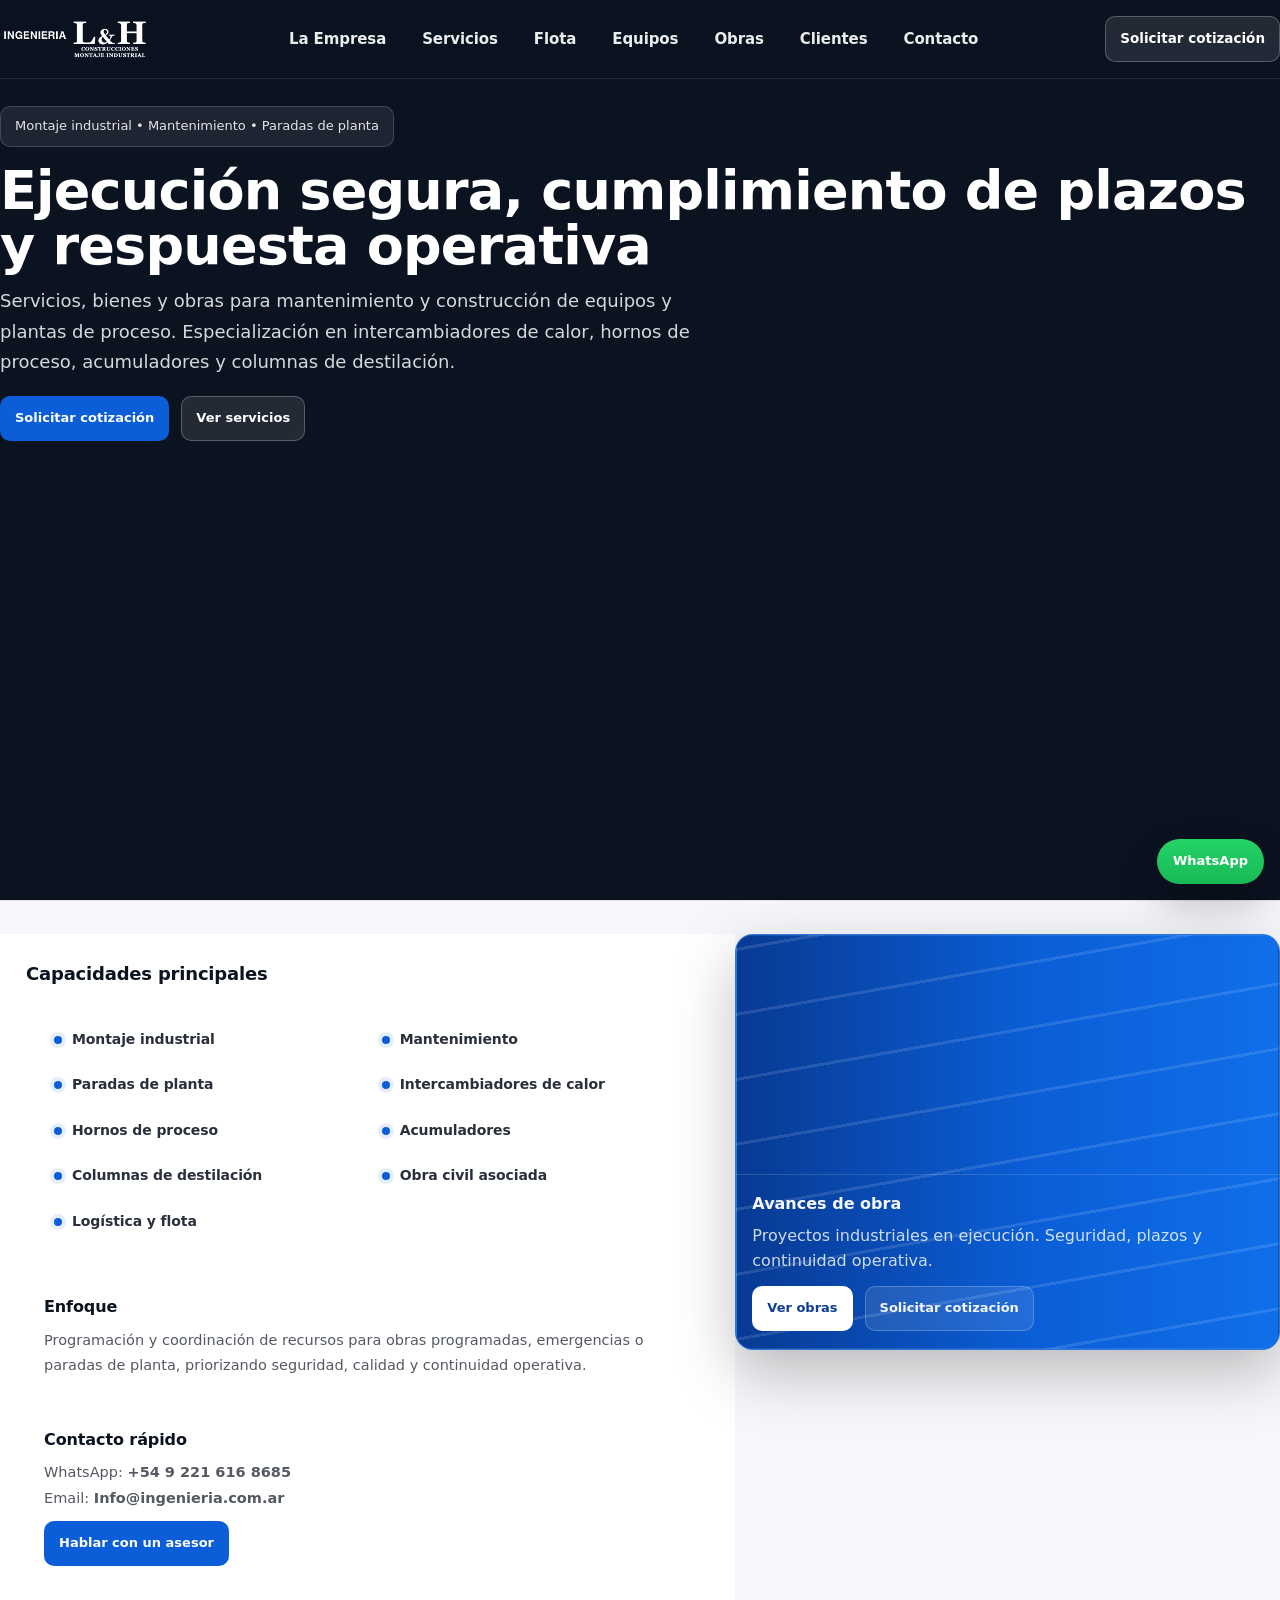
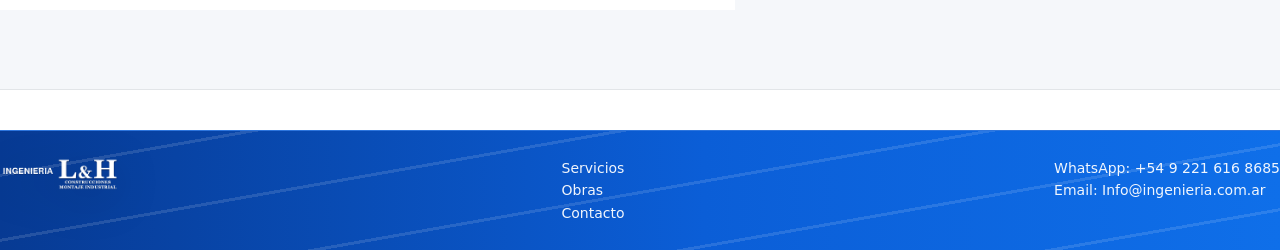
==== commit 6b08526c: "Normalize video filename casing" ====
--- a/index.html
+++ b/index.html
@@ -15,12 +15,10 @@
   <!-- NAVBAR -->
   <header class="site-header" data-header>
     <div class="container navbar">
-      <a class="brand brand-logo" href="index.html" aria-label="Ir a Inicio">
-  <img class="brand-mark" src="assets/img/Logo-original-2-blanco-1.png" alt="Ingeniería L&H" />
-  <div class="title">
-    
-  </div>
-</a>
+      <a class="brand" href="index.html" aria-label="Ir a Inicio">
+        <img class="brand-logo" src="assets/img/Logo-original-2-blanco-1.png" alt="Ingeniería L&H" />
+        <div class="title"></div>
+      </a>
 
       <nav class="nav-links" aria-label="Navegación principal">
         <a href="empresa.html">La Empresa</a>
@@ -55,8 +53,10 @@
 
       <!-- VIDEO FULL WIDTH -->
       <div class="hero-media video hero-full-media">
-        <video class="hero-video is-active" autoplay muted playsinline preload="metadata"></video>
-        <video class="hero-video" autoplay muted playsinline preload="metadata"></video>
+        <video class="hero-video is-active" autoplay muted playsinline loop preload="metadata" poster="assets/img/posters/hero.jpg">
+          <source src="assets/video/9339478-uhd_3840_2160_24fps.mp4" type="video/mp4" />
+          <source src="assets/video/hero.webm" type="video/webm" />
+        </video>
 
         <div class="container hero-overlay hero-overlay-wide">
           <div class="kicker">Montaje industrial • Mantenimiento • Paradas de planta</div>
@@ -72,8 +72,6 @@
           </div>
         </div>
       </div>
-
-     
 
       <!-- SECCIÓN CLARA: capacidades + avances -->
       <div class="container hero-grid hero-grid-below">
@@ -112,11 +110,26 @@
           </div>
         </aside>
 
-        <!-- COLUMNA DERECHA -->
-        <aside class="hero-card side-media reveal" aria-label="Avances de obra">
-          <video class="side-video is-active" autoplay muted playsinline preload="metadata"></video>
-          <video class="side-video" autoplay muted playsinline preload="metadata"></video>
+       <aside class="hero-card side-media reveal" aria-label="Avances de obra">
+  <video class="side-video is-active" autoplay muted playsinline loop preload="metadata"
+         poster="assets/img/posters/avances.jpg">
+    <source src="assets/video/avances.mp4" type="video/mp4" />
+  </video>
 
+  <div class="side-media-below">
+    <h3>Avances de obra</h3>
+    <p>Proyectos industriales en ejecución. Seguridad, plazos y continuidad operativa.</p>
+
+    <div class="side-media-actions">
+      <a class="btn primary" href="obras.html">Ver obras</a>
+      <a class="btn" href="contacto.html">Solicitar cotización</a>
+    </div>
+  </div>
+
+    
+  </div>
+</aside>
+         
           <div class="side-media-overlay">
             <h3>Avances de obra</h3>
             <p>Proyectos industriales en ejecución. Seguridad, plazos y continuidad operativa.</p>
@@ -133,23 +146,31 @@
     </section>
   </main>
 
-  <footer class="footer">
+ <footer class="footer">
     <div class="container footer-grid">
-      <div>
-        <strong>Ingeniería L&H SRL</strong><br/>
-        <span>Construcciones Industriales</span>
+      <div class="footer-brand">
+        <a href="index.html" class="footer-logo-link" aria-label="Ir a Inicio">
+          <img class="footer-logo" src="assets/img/Logo-original-2-blanco-1.png" alt="Ingeniería L&amp;H SRL" loading="lazy">
+        </a>
+
+        <div class="footer-brand-text">
+          
+        </div>
       </div>
-      <div>
+
+      <div class="footer-links">
         <div><a href="servicios.html">Servicios</a></div>
-        <div><a href="obras.html">Obras</a></div>
+        <div><a href="obras.html" aria-current="page">Obras</a></div>
         <div><a href="contacto.html">Contacto</a></div>
       </div>
-      <div>
-        <div>WhatsApp: +5492214616511</div>
+
+      <div class="footer-contact">
+        <div>WhatsApp: +54 9 221 616 8685</div>
         <div>Email: Info@ingenieria.com.ar</div>
       </div>
     </div>
   </footer>
+
 
   <a class="whatsapp-fab" href="https://api.whatsapp.com/send?phone=5492216168685" target="_blank" rel="noopener">WhatsApp</a>
 
--- a/css/techint.css
+++ b/css/techint.css
@@ -1,12 +1,16 @@
+
+
 /* =========================================================
-   Ingeniería L&H — Estilo corporativo (Techint-like) — LIMPIO
-   - Header con tira oscura sobre video + sólido al scrollear
-   - Hero editorial (2 CTAs)
-   - KPIs en sección clara debajo del hero
-   - Bloque “Capacidades / Avances” como sección clara
+   Ingeniería L&H — techint.css (REHECHO desde cero)
+   Basado en tus clases reales de index.html:
+   - .site-header, .navbar, .brand.brand-logo, .brand-mark, .nav-links, .cta
+   - .burger + .mobile-drawer[hidden]
+   - Hero video: .hero-media.video.hero-full-media, .hero-video
+   - Home section: .hero-grid.hero-grid-below, .hero-card.sidebar, .cap-list, etc.
+   - Footer: .footer .footer-grid
 ========================================================= */
 
-/* =============== 1) Tokens / base =============== */
+/* ===================== 1) Tokens / base ===================== */
 :root{
   --max: 1160px;
   --gutter: 24px;
@@ -23,35 +27,45 @@
   --line: rgba(11,18,32,.12);
   --line-soft: rgba(11,18,32,.08);
 
-  --shadow: 0 14px 34px rgba(11,18,32,.10);
-
-  --radius: 12px;
+  --shadow-1: 0 10px 22px rgba(11,18,32,.06);
+  --shadow-2: 0 14px 34px rgba(11,18,32,.10);
+
+  --radius: 14px;
 
   --header-h: 78px;
 
-  --h1: 46px;
-  --h2: 28px;
+  --h1: 54px;
+  --h2: 30px;
   --h3: 16px;
 }
 
-*{ box-sizing:border-box; }
+*,
+*::before,
+*::after{ box-sizing:border-box; }
+
 html{ scroll-behavior:smooth; }
+
 body{
   margin:0;
-  font-family: system-ui, -apple-system, Segoe UI, Roboto, Arial, sans-serif;
+  font-family: system-ui, -apple-system, "Segoe UI", Roboto, Arial, sans-serif;
   color: var(--text);
+  background: var(--bg);
   line-height: 1.6;
-  background: var(--bg);
   overflow-x: hidden;
 }
 
+img, svg, video{
+  max-width:100%;
+  height:auto;
+  display:block;
+}
+
 a{ color:inherit; text-decoration:none; }
-a:hover{ color: var(--accent); }
-img{ max-width:100%; display:block; }
+a:hover{ color: var(--accent); text-decoration: underline; text-underline-offset: 3px; }
 
 .container{
   width: min(var(--max), calc(100% - (var(--gutter) * 2)));
-  margin: 0 auto;
+  margin-inline: auto;
 }
 
 /* Accessibility */
@@ -67,11 +81,12 @@
   z-index:99999;
 }
 
-/* =============== 2) Header / nav (base) =============== */
+/* ===================== 2) Header / nav ===================== */
 .site-header{
   position: sticky;
   top: 0;
   z-index: 5000;
+
   background: rgba(255,255,255,.92);
   border-bottom: 1px solid var(--line);
   backdrop-filter: blur(10px);
@@ -85,36 +100,39 @@
   gap: 18px;
 }
 
+/* Brand (tu HTML: <a class="brand brand-logo"> + <img class="brand-mark">) */
 .brand{
   display:flex;
   align-items:center;
-  min-width: 220px;
-}
-.brand .title{
-  display:flex;
-  flex-direction:column;
-  line-height:1.15;
-}
-.brand .title strong{
-  font-size: 15px;
-  font-weight: 800;
-  letter-spacing: .2px;
-}
-.brand .title span{
-  font-size: 12px;
-  color: rgba(11,18,32,.62);
-  letter-spacing: .2px;
-}
-
+  gap: 12px;
+  min-width: 0;
+}
+
+/* Contenedor del logo */
+.brand.brand-logo{
+  max-width: 360px; /* evita que empuje el menú */
+}
+
+/* Tu logo real */
+.brand-mark{
+  width: 220px;
+  height: 100px;
+  object-fit: contain;
+  flex: 0 0 auto;
+  display:block;
+}
+
+/* Nav links */
 .nav-links{
   display:flex;
   align-items:center;
-  gap: 10px;
+  gap: 12px;
 }
 .nav-links a{
-  font-size: 14px;
-  font-weight: 650;
-  padding: 10px 10px;
+  font-size: 15px;
+  font-weight: 750;
+  letter-spacing: -0.1px;
+  padding: 12px 12px;
   border-radius: 10px;
   color: rgba(11,18,32,.84);
 }
@@ -123,16 +141,17 @@
   color: rgba(11,18,32,.92);
 }
 
+/* CTA */
 .cta{
   display:inline-flex;
   align-items:center;
   justify-content:center;
-  padding: 10px 14px;
+  padding: 11px 14px;
   border-radius: 10px;
   border: 1px solid rgba(11,94,215,.28);
   background: rgba(11,94,215,.10);
-  font-weight: 750;
-  font-size: 13px;
+  font-weight: 800;
+  font-size: 13.5px;
   color: rgba(11,18,32,.92);
 }
 .cta:hover{
@@ -140,9 +159,11 @@
   border-color: rgba(11,94,215,.45);
 }
 
+/* Burger */
 .burger{
   display:none;
-  width:44px; height:44px;
+  width:44px;
+  height:44px;
   border-radius:10px;
   border:1px solid var(--line);
   background: rgba(11,18,32,.04);
@@ -150,6 +171,7 @@
   color: rgba(11,18,32,.86);
 }
 
+/* Mobile drawer */
 .mobile-drawer{
   display:none;
   padding: 10px 0 16px;
@@ -169,8 +191,9 @@
   background: rgba(11,94,215,.06);
   border-color: rgba(11,94,215,.22);
 }
-
-/* =============== 3) HOME (has-hero): header sobre video SIEMPRE =============== */
+.mobile-drawer[hidden]{ display:none; }
+
+/* ===================== 3) Home (has-hero): header fijo sobre video ===================== */
 body.has-hero{ padding-top: 0; }
 
 body.has-hero .site-header{
@@ -183,6 +206,7 @@
   backdrop-filter: none;
 }
 
+/* cuando main.js agrega .is-solid al scrollear */
 body.has-hero .site-header.is-solid{
   background: rgba(255,255,255,.92);
   border-bottom: 1px solid var(--line);
@@ -190,19 +214,22 @@
   backdrop-filter: blur(10px);
 }
 
-body.has-hero .site-header .nav-links a,
-body.has-hero .site-header .brand .title strong,
-body.has-hero .site-header .brand .title span{
+/* nav en blanco sobre video */
+body.has-hero .site-header .nav-links a{
   color: rgba(255,255,255,.92);
+}
+body.has-hero .site-header .nav-links a:hover{
+  background: rgba(255,255,255,.12);
+  color:#fff;
 }
 body.has-hero .site-header .cta{
   color:#fff;
   border: 1px solid rgba(255,255,255,.24);
   background: rgba(255,255,255,.10);
 }
-body.has-hero .site-header.is-solid .nav-links a,
-body.has-hero .site-header.is-solid .brand .title strong,
-body.has-hero .site-header.is-solid .brand .title span{
+
+/* vuelve a oscuro cuando solid */
+body.has-hero .site-header.is-solid .nav-links a{
   color: rgba(11,18,32,.86);
 }
 body.has-hero .site-header.is-solid .cta{
@@ -211,7 +238,7 @@
   background: rgba(11,94,215,.10);
 }
 
-/* =============== 4) Hero full (video) =============== */
+/* ===================== 4) Hero video ===================== */
 .hero{ padding: 0; }
 .hero-full{ padding: 0; }
 
@@ -226,7 +253,6 @@
 .hero-full-media{
   width: 100vw;
   min-height: 100vh;
-  border-radius: 0;
   overflow: hidden;
 }
 
@@ -270,16 +296,15 @@
 
 .hero-overlay-wide{
   padding: calc(var(--header-h) + 28px) 0 44px;
-  max-width: 860px;
 }
 
 .kicker{
   display:inline-flex;
   align-items:center;
   gap:10px;
-  font-size: 12px;
+  font-size: 13px;
   color: rgba(255,255,255,.88);
-  padding: 8px 12px;
+  padding: 9px 14px;
   border-radius: 10px;
   border: 1px solid rgba(255,255,255,.16);
   background: rgba(255,255,255,.08);
@@ -288,17 +313,18 @@
 .h1{
   margin: 16px 0 12px;
   font-size: var(--h1);
-  line-height: 1.08;
-  letter-spacing: -0.5px;
-  font-weight: 800;
+  line-height: 1.03;
+  letter-spacing: -0.8px;
+  font-weight: 900;
   color: #fff;
 }
 
 .lead{
   margin: 0;
-  font-size: 16px;
-  max-width: 64ch;
+  font-size: 18px;
+  max-width: 62ch;
   color: rgba(255,255,255,.84);
+  line-height: 1.7;
 }
 
 .hero-actions{
@@ -318,7 +344,7 @@
   border: 1px solid rgba(255,255,255,.24);
   background: rgba(255,255,255,.10);
   color: #fff;
-  font-weight: 750;
+  font-weight: 800;
   font-size: 13px;
 }
 .btn:hover{
@@ -331,56 +357,23 @@
 }
 .btn.primary:hover{ background: var(--accent-2); }
 
-/* =============== 5) KPIs debajo del hero (barra clara) =============== */
-.kpis-bar{
-  padding-top: 18px;
-  padding-bottom: 18px;
-}
-
-.kpis{
-  display:grid;
-  grid-template-columns: repeat(4, 1fr);
-  gap: 18px;
-}
-
-.kpi{
-  background: #fff;
-  border: 1px solid rgba(11,18,32,.10);
-  border-radius: 14px;
-  box-shadow: 0 10px 22px rgba(11,18,32,.06);
-  padding: 16px 16px 14px;
-}
-
-.kpi strong{
-  display:block;
-  color: rgba(11,18,32,.92);
-  font-size: 26px;
-  font-weight: 850;
-  letter-spacing: -0.2px;
-}
-
-.kpi span{
-  font-size: 13px;
-  color: rgba(11,18,32,.62);
-}
-
-/* =============== 6) Sección clara: capacidades + avances =============== */
-.hero-grid-below{
+/* ===================== 5) Home: grid debajo del hero ===================== */
+.hero-grid.hero-grid-below{
   display:grid;
   grid-template-columns: minmax(0, 1.35fr) minmax(0, 1fr);
   gap: 28px;
   align-items: start;
 
   margin-top: 0;
-  padding-top: 22px;
+  padding-top: 34px;
   padding-bottom: 30px;
 
   position: relative;
   z-index: 1;
 }
 
-/* Fondo de sección */
-.hero-grid-below::before{
+/* fondo full-bleed */
+.hero-grid.hero-grid-below::before{
   content:"";
   position:absolute;
   left: 50%;
@@ -408,33 +401,46 @@
 .sidebar h3{
   margin: 0 0 12px;
   font-size: 18px;
+  font-weight: 900;
   letter-spacing: -.2px;
-  font-weight: 850;
 }
 
 .cap-list{
   display:grid;
   grid-template-columns: 1fr 1fr;
-  gap: 10px 12px;
+  gap: 10px 16px;
   margin-top: 14px;
-}
+
+  background: #fff;
+  border: 1px solid rgba(11,18,32,.10);
+  border-radius: 14px;
+  padding: 14px;
+  box-shadow: var(--shadow-1);
+}
+
 .cap-item{
   display:flex;
   align-items:center;
   gap: 10px;
 
-  background: #fff;
-  border: 1px solid rgba(11,18,32,.12);
-  border-radius: 999px;
-  padding: 10px 14px;
-
-  font-size: 13px;
-  color: rgba(11,18,32,.86);
-}
+  border: none;
+  background: transparent;
+  padding: 13px 6px;
+  border-radius: 10px;
+
+  font-size: 14px;
+  font-weight: 650;
+  letter-spacing: -0.1px;
+  color: rgba(11,18,32,.88);
+  line-height: 1.25;
+}
+
 .cap-dot{
-  width: 7px; height: 7px;
+  width: 8px;
+  height: 8px;
   border-radius: 50%;
   background: var(--accent);
+  box-shadow: 0 0 0 4px rgba(11,94,215,.10);
   flex: 0 0 auto;
 }
 
@@ -447,17 +453,17 @@
 .card h3{
   margin: 0 0 8px;
   font-size: 16px;
+  font-weight: 900;
   letter-spacing: -.1px;
-  font-weight: 850;
 }
 .card p{
   margin: 0;
   color: rgba(11,18,32,.70);
-  font-size: 14px;
-  line-height: 1.7;
-}
-
-/* Side media */
+  font-size: 14.5px;
+  line-height: 1.75;
+}
+
+/* side media */
 .side-media{
   position: relative;
   min-height: 520px;
@@ -476,7 +482,6 @@
 
   opacity:0;
   transition: opacity .9s ease;
-
   filter: contrast(1.05) saturate(1.05) brightness(1.02);
 }
 .side-media .side-video.is-active{ opacity:1; }
@@ -493,142 +498,11 @@
     rgba(11,18,32,.72) 100%
   );
 }
-.side-media-overlay h3{ margin:0 0 6px; font-size: 16px; font-weight: 850; }
+.side-media-overlay h3{ margin:0 0 6px; font-size: 16px; font-weight: 900; }
 .side-media-overlay p{ margin:0 0 14px; font-size: 13px; color: rgba(255,255,255,.78); line-height: 1.45; }
 .side-media-actions{ display:flex; gap:10px; flex-wrap:wrap; }
 
-/* =============== 7) Secciones / grids / tables / forms / gallery =============== */
-.section{ padding: 72px 0; }
-.section.alt{
-  background: var(--bg-alt);
-  border-top: 1px solid var(--line-soft);
-  border-bottom: 1px solid var(--line-soft);
-}
-
-.section-title{
-  display:flex;
-  align-items:flex-end;
-  justify-content:space-between;
-  gap: 18px;
-  margin-bottom: 18px;
-}
-.section-title h2{
-  margin:0;
-  font-size: var(--h2);
-  letter-spacing: -0.3px;
-}
-.section-title p{
-  margin:0;
-  max-width: 680px;
-  color: rgba(11,18,32,.62);
-  font-size: 14px;
-  line-height: 1.6;
-}
-
-.grid-3{
-  display:grid;
-  grid-template-columns: repeat(3, 1fr);
-  gap: 16px;
-}
-
-/* Table */
-.table{
-  width:100%;
-  border-collapse: separate;
-  border-spacing: 0;
-  overflow:hidden;
-  border-radius: var(--radius);
-  border:1px solid var(--line);
-  background:#fff;
-}
-.table th, .table td{
-  padding: 12px;
-  font-size: 14px;
-  border-bottom: 1px solid var(--line-soft);
-  vertical-align: top;
-}
-.table th{
-  background: rgba(11,18,32,.03);
-  text-align:left;
-  font-weight: 800;
-}
-
-/* Gallery */
-.gallery{
-  display:grid;
-  grid-template-columns: repeat(3, 1fr);
-  gap: 12px;
-}
-.gallery figure{
-  margin:0;
-  border-radius: var(--radius);
-  overflow:hidden;
-  border: 1px solid var(--line);
-  background:#fff;
-}
-.gallery figcaption{
-  padding: 10px 12px;
-  font-size: 12px;
-  color: rgba(11,18,32,.64);
-}
-
-/* Form */
-.form{
-  display:grid;
-  grid-template-columns: 1fr 1fr;
-  gap: 12px;
-}
-.field{ display:flex; flex-direction:column; gap: 8px; }
-.field label{ font-size: 12px; color: rgba(11,18,32,.68); }
-.field input, .field textarea{
-  border-radius: 10px;
-  border: 1px solid var(--line);
-  padding: 12px 12px;
-  background:#fff;
-  color: var(--text);
-  outline:none;
-}
-.field input:focus, .field textarea:focus{
-  border-color: rgba(11,94,215,.55);
-  box-shadow: 0 0 0 4px rgba(11,94,215,.12);
-}
-.field textarea{ min-height: 120px; resize: vertical; }
-.form .full{ grid-column: 1 / -1; }
-
-/* =============== 8) Footer + WhatsApp =============== */
-.footer{
-  margin-top: 40px;
-  border-top: 1px solid rgba(11,18,32,.10);
-  background: #0b1220;
-  padding: 26px 0;
-  color: rgba(255,255,255,.72);
-  font-size: 12px;
-}
-.footer-grid{
-  display:flex;
-  justify-content:space-between;
-  align-items:flex-start;
-  gap: 18px;
-  flex-wrap: wrap;
-}
-.footer a{ color: rgba(255,255,255,.88); }
-.footer a:hover{ color:#fff; text-decoration: underline; }
-
-.whatsapp-fab{
-  position: fixed;
-  right: 16px;
-  bottom: 16px;
-  z-index: 1100;
-  padding: 12px 16px;
-  border-radius: 999px;
-  font-size: 13px;
-  font-weight: 900;
-  color:#fff;
-  background: linear-gradient(180deg, #25D366, #18b957);
-  box-shadow: 0 18px 40px rgba(0,0,0,.25);
-}
-
-/* =============== 9) Reveal =============== */
+/* reveal (si main.js lo usa) */
 .reveal{
   opacity: 0;
   transform: translateY(10px);
@@ -636,1484 +510,17 @@
 }
 .reveal.is-visible{ opacity:1; transform:none; }
 
-/* =============== 10) Responsive =============== */
-@media (max-width: 980px){
-  :root{ --h1: 36px; --header-h: 72px; }
-
-  .hero-full-media{ min-height: 72vh; }
-  .hero-overlay-wide{ padding: calc(var(--header-h) + 20px) 0 34px; }
-
-  .kpis{ grid-template-columns: 1fr 1fr; }
-  .kpi strong{ font-size: 22px; }
-
-  .hero-grid-below{
-    grid-template-columns: 1fr;
-    gap: 16px;
-    padding-bottom: 22px;
-  }
-  .side-media{ min-height: 320px; }
-
-  .grid-3{ grid-template-columns: 1fr; }
-  .gallery{ grid-template-columns: 1fr 1fr; }
-  .form{ grid-template-columns: 1fr; }
-  .cap-list{ grid-template-columns: 1fr; }
-}
-
-@media (max-width: 860px){
-  .nav-links, .cta{ display:none; }
-  .burger{ display:inline-flex; align-items:center; justify-content:center; }
-  .mobile-drawer{ display:block; }
-  .mobile-drawer[hidden]{ display:none; }
-}
-
-@media (max-width: 520px){
-  :root{ --h1: 30px; }
-
-  .kpis{ grid-template-columns: 1fr; }
-  .gallery{ grid-template-columns: 1fr; }
-
-  .hero-actions .btn{ width: 100%; }
-
-  .sidebar{ padding: 18px; }
-  .card{ padding: 16px; }
-
-  .side-media{ min-height: 260px; }
-  .side-media-overlay{ padding: 14px; }
-
-  .cap-item{ border-radius: 14px; }
-}
-
-/* =========================================================
-   AJUSTES: más aire bajo el video + tipografía más grande
-   Pegar AL FINAL
-========================================================= */
-
-/* 1) Más aire debajo del video (baja KPIs y la sección clara) */
-.kpis-bar{
-  padding-top: 34px;     /* antes 18px */
-  padding-bottom: 22px;
-}
-
-/* La sección clara (Capacidades/Avances) arranca un poco más abajo */
-.hero-grid-below{
-  padding-top: 34px;     /* antes 22px */
-}
-
-/* 2) Tipografía del hero: más grande y más “editorial” */
-:root{
-  --h1: 54px;            /* antes 46px */
-}
-
-.h1{
-  line-height: 1.03;     /* más impactante */
-  letter-spacing: -0.8px;
-}
-
-.lead{
-  font-size: 18px;       /* antes 16px */
-  line-height: 1.7;
-  max-width: 62ch;
-}
-
-/* Kicker un poco más claro y con mejor presencia */
-.kicker{
-  font-size: 13px;       /* antes 12px */
-  padding: 9px 14px;
-}
-
-/* Responsive: mantener el impacto sin romper mobile */
-@media (max-width: 980px){
-  :root{ --h1: 40px; }
-  .lead{ font-size: 15px; }
-  .kpis-bar{ padding-top: 24px; }
-  .hero-grid-below{ padding-top: 26px; }
-}
-
-@media (max-width: 520px){
-  :root{ --h1: 32px; }
-  .lead{ font-size: 14px; }
-}
-/* =========================================================
-   HERO: más editorial (columna izquierda) + correr a la izquierda
-   Pegar AL FINAL
-========================================================= */
-
-/* En desktop: overlay más angosto y alineado a una “columna” */
-@media (min-width: 1100px){
-  /* controla el ancho del bloque de texto */
-  .hero-overlay{
-    max-width: 720px;              /* antes 860px */
-  }
-
-  /* desplaza un poco hacia la izquierda dentro del container */
-  .hero-overlay-wide{
-    padding-left: 0;
-    transform: translateX(-18px);  /* 🔧 ajustable: -16 a -40 */
-  }
-
-  /* que el H1 no sea tan “largo” y se lea más premium */
-  .h1{
-    max-width: 18ch;
-  }
-
-  .lead{
-    max-width: 60ch;
-  }
-}
-
-/* En pantallas medianas: casi sin corrimiento */
-@media (min-width: 980px) and (max-width: 1099px){
-  .hero-overlay{ max-width: 760px; }
-  .hero-overlay-wide{ transform: translateX(-10px); }
-}
-
-/* En mobile/tablet: sin corrimiento (evita cortes) */
-@media (max-width: 979px){
-  .hero-overlay-wide{ transform: none; }
-  .h1{ max-width: none; }
-}
-/* =========================================================
-   Sidebar sin “cuadro” (Techint-like): contenido directo + divisores
-   Pegar AL FINAL
-========================================================= */
-
-/* 1) Quitar el “cuadro” grande SOLO en la columna izquierda */
-.hero-grid-below .sidebar.hero-card{
-  background: transparent;
-  border: none;
-  box-shadow: none;
-  padding: 0;                 /* el aire lo damos con el grid */
-}
-
-/* 2) Título con look editorial */
-.hero-grid-below .sidebar > h3{
-  margin: 0 0 14px;
-  font-size: 20px;
-  font-weight: 850;
-  letter-spacing: -0.2px;
-  color: rgba(11,18,32,.92);
-}
-
-/* 3) Capacidades como lista limpia (sin “píldoras” grandes) */
-.hero-grid-below .cap-list{
-  background: #fff;
-  border: 1px solid rgba(11,18,32,.10);
-  border-radius: 14px;
-  padding: 14px;
-  box-shadow: 0 10px 22px rgba(11,18,32,.06);
-
-  grid-template-columns: 1fr 1fr;
-  gap: 10px 16px;
-}
-
-.hero-grid-below .cap-item{
-  border: none;
-  background: transparent;
-  padding: 8px 6px;
-  border-radius: 10px;
+/* ===================== 6) Footer ===================== */
+.footer{
+  margin-top: 40px;
+  border-top: 1px solid rgba(255,255,255,.14);
+  background: #0b5ed7;
+  padding: 26px 0;
+  color: rgba(255,255,255,.94);
   font-size: 14px;
-  color: rgba(11,18,32,.86);
-}
-
-.hero-grid-below .cap-dot{
-  width: 7px;
-  height: 7px;
-}
-
-/* 4) “Enfoque” y “Contacto” como bloques editoriales sin card */
-.hero-grid-below .sidebar .card{
-  margin-top: 18px;
-  background: transparent;
-  border: none;
-  box-shadow: none;
-  padding: 0;
-}
-
-/* divisor sutil arriba de cada bloque */
-.hero-grid-below .sidebar .card::before{
-  content:"";
-  display:block;
-  height: 1px;
-  background: rgba(11,18,32,.10);
-  margin-bottom: 14px;
-}
-
-/* título y texto */
-.hero-grid-below .sidebar .card h3{
-  margin: 0 0 8px;
-  font-size: 16px;
-  font-weight: 850;
-  letter-spacing: -0.1px;
-}
-
-.hero-grid-below .sidebar .card p{
-  margin: 0;
-  font-size: 14px;
-  line-height: 1.75;
-  color: rgba(11,18,32,.70);
-}
-
-/* 5) Botón de contacto: que sea corporativo sobre fondo claro */
-.hero-grid-below .sidebar .btn.primary{
-  color: #fff;
-  background: var(--accent);
-  border-color: transparent;
-}
-
-/* Responsive */
-@media (max-width: 980px){
-  .hero-grid-below .cap-list{ grid-template-columns: 1fr; }
-}
-
-/* =========================================================
-   Capabilities typography PRO (Montaje industrial, etc.)
-   Pegar AL FINAL
-========================================================= */
-
-/* Ítems: más “corporate list” */
-.hero-grid-below .cap-item{
-  font-size: 14px;
-  font-weight: 650;
-  letter-spacing: -0.1px;
-  color: rgba(11,18,32,.88);
-
-  line-height: 1.25;
-}
-
-/* Dot: más prolijo y con acento */
-.hero-grid-below .cap-dot{
-  width: 8px;
-  height: 8px;
-  background: var(--accent);
-  box-shadow: 0 0 0 4px rgba(11,94,215,.10);
-}
-
-/* Si estás usando el estilo con separadores: mejorar ritmo vertical */
-.hero-grid-below .cap-list{
-  margin-top: 14px;
-}
-.hero-grid-below .cap-item{
-  padding-top: 13px;
-  padding-bottom: 13px;
-}
-
-/* Hover sutil (desktop): se siente “pro” sin ser llamativo */
-@media (hover: hover){
-  .hero-grid-below .cap-item{
-    transition: color .18s ease, transform .18s ease;
-  }
-  .hero-grid-below .cap-item:hover{
-    color: rgba(11,18,32,.98);
-    transform: translateX(1px);
-  }
-}
-
-/* Mobile: un poco más compacto */
-@media (max-width: 520px){
-  .hero-grid-below .cap-item{
-    font-size: 13px;
-    font-weight: 650;
-  }
-}
-
-
-/* =========================================================
-   Enfoque / Contacto — tipografía PRO (igual nivel que capabilities)
-   Pegar AL FINAL
-========================================================= */
-
-/* Títulos dentro de los bloques (Enfoque / Contacto rápido) */
-.hero-grid-below .sidebar .card h3{
-  font-size: 16px;
-  font-weight: 850;
-  letter-spacing: -0.2px;
-  color: rgba(11,18,32,.92);
-  line-height: 1.2;
-  margin-bottom: 10px;
-}
-
-/* Texto: más editorial, más legible */
-.hero-grid-below .sidebar .card p{
-  font-size: 14.5px;
-  line-height: 1.78;
-  letter-spacing: -0.05px;
-  color: rgba(11,18,32,.72);
-}
-
-/* Destacados (strong) más sutiles y “corporate” */
-.hero-grid-below .sidebar .card p strong{
-  color: rgba(11,18,32,.90);
-  font-weight: 800;
-}
-
-/* Si hay <br>, que no quede tan “cortado” visualmente */
-.hero-grid-below .sidebar .card p br{
-  content:"";
-  display:block;
-  margin-top: 6px;
-}
-
-/* Botón dentro de contacto: más premium */
-.hero-grid-below .sidebar .card .btn.primary{
-  margin-top: 12px !important;
-  padding: 12px 14px;
-  border-radius: 12px;
-  font-weight: 800;
-  letter-spacing: .1px;
-}
-
-/* Mobile: un toque más compacto */
-@media (max-width: 520px){
-  .hero-grid-below .sidebar .card h3{ font-size: 15px; }
-  .hero-grid-below .sidebar .card p{
-    font-size: 13.5px;
-    line-height: 1.75;
-  }
-}
-
-
-/* =========================================================
-   HERO internas con imagen (Empresa, etc.)
-   Pegar AL FINAL de techint.css
-========================================================= */
-
-.page-hero--image{
-  position: relative;
-  background-size: cover;
-  background-position: center;
-  background-repeat: no-repeat;
-
-  padding: 64px 0 34px;
-  min-height: 320px;
-
-  border-bottom: 1px solid rgba(11,18,32,.08);
-  isolation: isolate;
-}
-
-.page-hero--image::before{
-  content:"";
-  position:absolute;
-  inset:0;
-  z-index: 0;
-  background: linear-gradient(
-    90deg,
-    rgba(11,18,32,.78) 0%,
-    rgba(11,18,32,.55) 42%,
-    rgba(11,18,32,.20) 78%,
-    rgba(11,18,32,.08) 100%
-  );
-}
-
-.page-hero-inner{
-  position: relative;
-  z-index: 1;
-  max-width: 860px;
-}
-
-.page-hero--image .breadcrumb{
-  color: rgba(255,255,255,.78);
-}
-
-.page-hero--image h1{
-  margin: 10px 0 10px;
-  font-size: 40px;
-  line-height: 1.08;
-  letter-spacing: -0.4px;
-  color: #fff;
-}
-
-.page-hero--image p{
-  margin: 0;
-  max-width: 70ch;
-  font-size: 15px;
-  line-height: 1.7;
-  color: rgba(255,255,255,.84);
-}
-
-/* Responsive */
-@media (max-width: 980px){
-  .page-hero--image{
-    padding: 46px 0 26px;
-    min-height: 260px;
-  }
-  .page-hero--image h1{ font-size: 32px; }
-}
-
-/* =========================================================
-   Header internas: franja azul corporativa con diagonales
-   (similar a la imagen)
-========================================================= */
-
-body.page .site-header{
-  position: sticky; /* internas normalmente sticky, no fixed */
-  top: 0;
-  z-index: 5000;
-
-  border-bottom: 1px solid rgba(255,255,255,.14);
-  backdrop-filter: none;
-  background: #0b5ed7; /* fallback */
-  overflow: hidden;
-}
-
-/* Fondo azul + gradiente */
-body.page .site-header::before{
-  content:"";
-  position:absolute;
-  inset:0;
-  z-index:-2;
-  background: linear-gradient(90deg, #073a93 0%, #0b5ed7 55%, #0f6fe9 100%);
-}
-
-/* Diagonales / líneas */
-body.page .site-header::after{
-  content:"";
-  position:absolute;
-  inset:-60px -120px;
-  z-index:-1;
-  opacity: .55;
-  background:
-    repeating-linear-gradient(
-      -10deg,
-      rgba(255,255,255,.22) 0px,
-      rgba(255,255,255,.22) 3px,
-      rgba(255,255,255,0) 3px,
-      rgba(255,255,255,0) 64px
-    );
-  transform: translateY(10px);
-}
-
-/* En internas, nav en blanco */
-body.page .site-header .brand .title strong,
-body.page .site-header .brand .title span,
-body.page .site-header .nav-links a{
-  color: rgba(255,255,255,.94);
-}
-
-body.page .site-header .nav-links a:hover{
-  background: rgba(255,255,255,.12);
-  color: #fff;
-}
-
-/* CTA en blanco “glass” */
-body.page .site-header .cta{
-  color: #fff;
-  border: 1px solid rgba(255,255,255,.28);
-  background: rgba(255,255,255,.12);
-}
-body.page .site-header .cta:hover{
-  background: rgba(255,255,255,.16);
-  border-color: rgba(255,255,255,.40);
-}
-
-/* Burger */
-body.page .site-header .burger{
-  color: #fff;
-  border-color: rgba(255,255,255,.22);
-  background: rgba(255,255,255,.10);
-}
-
-/* Drawer mobile acorde */
-body.page .mobile-drawer{
-  background: rgba(8,44,120,.96);
-  border-top: 1px solid rgba(255,255,255,.14);
-}
-body.page .mobile-drawer a{
-  background: rgba(255,255,255,.08);
-  border-color: rgba(255,255,255,.14);
-  color: rgba(255,255,255,.92);
-}
-body.page .mobile-drawer a:hover{
-  background: rgba(255,255,255,.12);
-}
-
-/* Ajuste: el hero interno debe empezar debajo del header */
-body.page .page-hero--image{
-  padding-top: 54px;
-}
-
-
-/* =========================================================
-   FIX LOGO en navbar (evita que quede gigante)
-   Pegar AL FINAL
-========================================================= */
-
-/* Asegura que el header no crezca por el logo */
-.site-header .navbar{
-  min-height: var(--header-h);
-  align-items: center;
-}
-
-/* Brand: limita ancho total para que no empuje el menú */
-.brand.brand-logo{
-  display: flex;
-  align-items: center;
-  gap: 12px;
-  min-width: 0;
-  max-width: 360px; /* evita que se coma toda la barra */
-}
-
-/* Logo: tamaño corporativo fijo */
-.brand-mark{
-  width: 220px;          /* ✅ tamaño */
-  height: 100px;         /* ✅ tamaño */
-  object-fit: contain;  /* mantiene proporción */
-  flex: 0 0 auto;       /* no crece */
-  display: block;
-}
-
-/* Texto: que no se vaya de alto */
-.brand .title strong{
-  font-size: 14px;
-  line-height: 1.1;
-}
-.brand .title span{
-  font-size: 12px;
-  line-height: 1.1;
-}
-
-/* Home: placa blanca sutil para que el logo oscuro se lea */
-body.has-hero .brand-mark,
-body.page .brand-mark{
-  background: transparent !important;
-  border: none !important;
-  padding: 0 !important;
-  filter: none !important;
-}
-
-/* En header sólido (cuando scrolleás), la placa puede ser más suave */
-body.has-hero .site-header.is-solid .brand-mark{
-  background: rgba(11,18,32,.04);
-  border-color: rgba(11,18,32,.10);
-}
-
-/* Responsive */
-@media (max-width: 520px){
-  .brand.brand-logo{ max-width: 260px; gap: 10px; }
-  .brand-mark{ width: 44px; height: 34px; padding: 5px 7px; }
-  .brand .title strong{ font-size: 13px; }
-  .brand .title span{ font-size: 11px; }
-}
-/* =========================================================
-   Navbar: logo un poco más a la izquierda + menú más grande
-   Pegar AL FINAL
-========================================================= */
-
-/* 1) Logo más a la izquierda (solo pantallas grandes) */
-@media (min-width: 1100px){
-  .site-header .brand{
-    transform: translateX(-16px); /* ajustá: -8 a -24 */
-  }
-}
-
-/* 2) Menú más grande y con mejor presencia */
-.site-header .nav-links a{
-  font-size: 15px;        /* antes 14px */
-  font-weight: 750;
-  letter-spacing: -0.1px;
-  padding: 12px 12px;     /* un poco más alto/ancho */
-}
-
-/* Que no se “apriete” todo: más gap entre ítems */
-.site-header .nav-links{
-  gap: 12px;              /* antes 10px aprox */
-}
-
-/* CTA acompaña el nuevo tamaño */
-.site-header .cta{
-  font-size: 13.5px;
-  padding: 11px 14px;
-  font-weight: 800;
-}
-
-/* Responsive: mantener controlado en pantallas medianas */
-@media (max-width: 1099px){
-  .site-header .nav-links a{
-    font-size: 14px;
-    padding: 10px 10px;
-  }
-}
-/* =========================================================
-   Empresa: "Compromiso y dirección" más premium (Techint-like)
-   Pegar AL FINAL
-========================================================= */
-
-radient(180deg, var(--accent), rgba(11,94,215,.18));
-}
-
-.section-title p{
-  font-size: 15px;
-  line-height: 1.7;
-  color: rgba(11,18,32,.62);
-  max-width: 62ch;
-}/* 1) Sección: más aire y un fondo más “institucional” */
-.section.alt{
-  background:
-    radial-gradient(900px 420px at 12% 0%, rgba(11,94,215,.06), rgba(255,255,255,0) 60%),
-    var(--bg-alt);
-}
-
-/* 2) Encabezado: layout editorial (título + texto alineado) */
-.section-title{
-  align-items: baseline;
-  margin-bottom: 22px;
-}
-
-.section-title h2{
-  font-size: 32px;
-  letter-spacing: -0.6px;
-  font-weight: 900;
-  position: relative;
-  padding-left: 14px;
-}
-
-/* Acento Techint: línea azul */
-.section-title h2::before{
-  content:"";
-  position:absolute;
-  left:0;
-  top: .18em;
-  bottom: .18em;
-  width: 4px;
-  border-radius: 999px;
-  background: linear-gradient(180deg, #0b5ed7, rgba(11,94,215,.35));
-}
-
-/* 3) Cards: menos redondeo, borde fino, sombra mínima */
-.grid-3{
-  gap: 18px;
-}
-
-.grid-3 .card{
-  border-radius: 14px;
-  border: 1px solid rgba(11,18,32,.10);
-  background: rgba(255,255,255,.92);
-  box-shadow: 0 10px 26px rgba(11,18,32,.06);
-  padding: 20px;
   position: relative;
   overflow: hidden;
 }
-
-/* Banda superior muy sutil (no “cuadro”) */
-.grid-3 .card::before{
-  content:"";
-  position:absolute;
-  left:0; top:0; right:0;
-  height: 3px;
-  background: linear-gradient(90deg, var(--accent), rgba(11,94,215,.20));
-  opacity: .9;
-}
-
-/* 4) Tipografía dentro */
-.grid-3 .card h3{
-  margin: 0 0 10px;
-  font-size: 18px;
-  font-weight: 900;
-  letter-spacing: -0.3px;
-  color: rgba(11,18,32,.92);
-}
-
-.grid-3 .card p{
-  margin: 0;
-  font-size: 14.5px;
-  line-height: 1.78;
-  letter-spacing: -0.05px;
-  color: rgba(11,18,32,.70);
-}
-
-/* 5) Hover sutil (premium) */
-@media (hover:hover){
-  .grid-3 .card{
-    transition: transform .18s ease, box-shadow .18s ease, border-color .18s ease;
-  }
-  .grid-3 .card:hover{
-    transform: translateY(-2px);
-    border-color: rgba(11,94,215,.22);
-    box-shadow: 0 18px 42px rgba(11,18,32,.10);
-  }
-}
-
-/* Responsive */
-@media (max-width: 980px){
-  .section-title h2{ font-size: 26px; }
-  .grid-3 .card{ padding: 18px; }
-}
-
-/* =========================================================
-   Empresa — Mosaic premium (3 fotos + 3 frases)
-========================================================= */
-
-.empresa-mosaic .section-title h2{
-  padding-left: 14px;
-  position: relative;
-}
-.empresa-mosaic .section-title h2::before{
-  content:"";
-  position:absolute;
-  left:0;
-  top:.18em;
-  bottom:.18em;
-  width:4px;
-  border-radius:999px;
-  background: linear-gradient(180deg, var(--accent), rgba(11,94,215,.18));
-}
-
-.mosaic-grid{
-  margin-top: 22px;
-  display: grid;
-  grid-template-columns: repeat(12, 1fr);
-  gap: 18px;
-  align-items: stretch;
-}
-
-/* Medias */
-.mosaic-media{
-  margin: 0;
-  border-radius: 16px;
-  overflow: hidden;
-  border: 1px solid rgba(11,18,32,.10);
-  box-shadow: 0 14px 34px rgba(11,18,32,.10);
-  background: #fff;
-  min-height: 260px;
-}
-.mosaic-media img{
-  width: 100%;
-  height: 100%;
-  display: block;
-  object-fit: cover;
-  transform: scale(1.02);
-}
-
-/* Text blocks */
-.mosaic-text{
-  border-radius: 16px;
-  border: 1px solid rgba(11,18,32,.10);
-  background: rgba(255,255,255,.92);
-  box-shadow: 0 10px 26px rgba(11,18,32,.06);
-  padding: 22px;
-  position: relative;
-  overflow: hidden;
-}
-.mosaic-text::before{
-  content:"";
-  position:absolute;
-  left:0; top:0; right:0;
-  height: 3px;
-  background: linear-gradient(90deg, var(--accent), rgba(11,94,215,.20));
-  opacity: .9;
-}
-
-.mosaic-text p{
-  margin: 0;
-  font-size: 16px;
-  line-height: 1.75;
-  letter-spacing: -0.08px;
-  color: rgba(11,18,32,.76);
-}
-.mosaic-text p strong{
-  color: rgba(11,18,32,.92);
-  font-weight: 900;
-}
-
-/* Layout (similar a tu referencia):
-   - texto grande a la izquierda arriba (col 1-5)
-   - foto grande a la derecha arriba (col 6-12)
-   - foto abajo izquierda (col 1-7)
-   - texto abajo derecha (col 8-12)
-   + un tercer texto “center” que puede ubicarse en el medio
-*/
-.mosaic-grid > :nth-child(1){ grid-column: 1 / span 5;  min-height: 260px; }
-.mosaic-grid > :nth-child(2){ grid-column: 6 / -1;      min-height: 260px; }
-
-.mosaic-grid > :nth-child(3){ grid-column: 1 / span 7;  min-height: 280px; }
-.mosaic-grid > :nth-child(4){ grid-column: 8 / -1;      min-height: 280px; }
-
-.mosaic-grid > :nth-child(5){ grid-column: 8 / -1;      min-height: 220px; }
-.mosaic-grid > :nth-child(6){ grid-column: 1 / span 7;  min-height: 220px; }
-
-/* El texto centrado se siente más institucional */
-.mosaic-text.is-center{
-  display: grid;
-  place-items: center;
-  text-align: center;
-}
-
-/* Hover sutil */
-@media (hover:hover){
-  .mosaic-media, .mosaic-text{
-    transition: transform .18s ease, box-shadow .18s ease, border-color .18s ease;
-  }
-  .mosaic-media:hover, .mosaic-text:hover{
-    transform: translateY(-2px);
-    border-color: rgba(11,94,215,.22);
-    box-shadow: 0 18px 42px rgba(11,18,32,.12);
-  }
-}
-
-/* Responsive */
-@media (max-width: 980px){
-  .mosaic-grid{
-    grid-template-columns: 1fr;
-    gap: 14px;
-  }
-  .mosaic-grid > *{
-    grid-column: 1 / -1 !important;
-    min-height: unset;
-  }
-  .mosaic-media{ height: 240px; }
-  .mosaic-text{ padding: 18px; }
-  .mosaic-text p{ font-size: 15px; }
-}
-
-/* =========================================================
-   Mosaic: tratamiento de imagen (más premium/corporativo)
-========================================================= */
-
-.mosaic-media img{
-  /* look más institucional */
-  filter: contrast(1.05) saturate(0.95) brightness(1.02);
-}
-
-/* Opcional: un overlay MUY sutil para homogeneizar */
-.mosaic-media{
-  position: relative;
-}
-.mosaic-media::after{
-  content:"";
-  position:absolute;
-  inset:0;
-  pointer-events:none;
-  background: linear-gradient(
-    180deg,
-    rgba(11,18,32,.06) 0%,
-    rgba(11,18,32,.00) 40%,
-    rgba(11,18,32,.06) 100%
-  );
-}
-
-/* =========================================================
-   Hero Empresa: recorte y look premium
-========================================================= */
-
-.page-hero--empresa{
-  background-position: center 62%; /* baja un poco el encuadre */
-}
-
-.page-hero--empresa::before{
-  /* un poquito más oscuro que el default para texto */
-  background: linear-gradient(
-    90deg,
-    rgba(11,18,32,.82) 0%,
-    rgba(11,18,32,.58) 42%,
-    rgba(11,18,32,.22) 78%,
-    rgba(11,18,32,.10) 100%
-  );
-}
-
-/* =========================================================
-   Empresa Mosaic 6 piezas — mismo alto y look premium
-========================================================= */
-
-:root{
-  --mosaic-row: 300px; /* ajustá 280/300/320 según cuánto texto querés mostrar */
-}
-
-.empresa-mosaic{
-  background:
-    radial-gradient(900px 420px at 12% 0%, rgba(11,94,215,.06), rgba(255,255,255,0) 60%),
-    var(--bg-alt);
-}
-
-.empresa-mosaic .mosaic-grid.mosaic-6{
-  display: grid;
-  grid-template-columns: repeat(12, 1fr);
-  grid-auto-rows: var(--mosaic-row); /* ✅ MISMO ALTO */
-  gap: 18px;
-  align-items: stretch;
-}
-
-/* Cada pieza llena su celda */
-.empresa-mosaic .mosaic-grid.mosaic-6 > *{
-  height: 100%;
-  min-height: 0;
-}
-
-/* Layout 6 piezas (2 filas x 3 piezas, anchos distintos pero altura igual) */
-.empresa-mosaic .mosaic-grid.mosaic-6 > :nth-child(1){ grid-column: 1 / span 5; }
-.empresa-mosaic .mosaic-grid.mosaic-6 > :nth-child(2){ grid-column: 6 / -1; }
-
-.empresa-mosaic .mosaic-grid.mosaic-6 > :nth-child(3){ grid-column: 1 / span 4; }
-.empresa-mosaic .mosaic-grid.mosaic-6 > :nth-child(4){ grid-column: 5 / span 4; }
-.empresa-mosaic .mosaic-grid.mosaic-6 > :nth-child(5){ grid-column: 9 / span 4; }
-.empresa-mosaic .mosaic-grid.mosaic-6 > :nth-child(6){ grid-column: 1 / span 12; }
-
-/* Si la última foto la querés NO full width, decime y la dejamos como el ejemplo (span 7) */
-
-
-
-/* =========================================================
-   Empresa: mosaico 6 cuadrados iguales (3x2)
-========================================================= */
-
-.empresa-mosaic{
-  background:
-    radial-gradient(900px 420px at 12% 0%, rgba(11,94,215,.06), rgba(255,255,255,0) 90%),
-    var(--bg-alt);
-}
-
-/* Grilla 3x2 */
-.tiles-6{
-  margin-top: 18px;
-  display: grid;
-  grid-template-columns: repeat(3, 1fr);
-  gap: 18px;
-}
-
-/* Cada tile: cuadrado perfecto */
-.tiles-6 .tile{
-  aspect-ratio: 1 / 1;     /* ✅ cuadrado */
-  width: 100%;
-  border-radius: 0px;
-  overflow: hidden;
-  border: 1px solid rgba(11,18,32,.10);
-  background: rgba(255,255,255,.92);
-  box-shadow: 0 10px 26px rgba(11,18,32,.06);
-}
-
-/* Fotos */
-.tiles-6 .tile-media{
-  margin: 0;
-  background: #000;
-  box-shadow: 0 14px 34px rgba(11,18,32,.10);
-}
-.tiles-6 .tile-media img{
-  width: 100%;
-  height: 100%;
-  display: block;
-  object-fit: cover;       /* ✅ recorte prolijo */
-  filter: contrast(1.04) saturate(.95) brightness(1.02);
-}
-
-/* Textos: centrados y con jerarquía */
-.tiles-6 .tile-text{
-  padding: 26px;
-  display: flex;
-  flex-direction: column;
-  justify-content: center; /* ✅ centrado vertical */
-  position: relative;
-}
-
-.tiles-6 .tile-text::before{
-  content:"";
-  position:absolute;
-  left:0; top:0; right:0;
-  height: 3px;
-  background: linear-gradient(90deg, var(--accent), rgba(11,94,215,.20));
-}
-
-.tiles-6 .tile-text p{
-  margin: 0;
-  font-size: 15px;
-  line-height: 1.7;
-  letter-spacing: -0.08px;
-  color: rgba(11,18,32,.74);
-}
-
-.tiles-6 .tile-text p + p{
-  margin-top: 12px;
-}
-
-.tiles-6 .tile-text strong{
-  color: rgba(11,18,32,.92);
-  font-weight: 900;
-}
-
-/* Hover premium */
-@media (hover:hover){
-  .tiles-6 .tile{
-    transition: transform .18s ease, box-shadow .18s ease, border-color .18s ease;
-  }
-  .tiles-6 .tile:hover{
-    transform: translateY(-2px);
-    border-color: rgba(11,94,215,.22);
-    box-shadow: 0 18px 42px rgba(11,18,32,.12);
-  }
-}
-
-/* Responsive */
-@media (max-width: 980px){
-  .tiles-6{
-    grid-template-columns: repeat(2, 1fr); /* 2 columnas */
-  }
-}
-@media (max-width: 560px){
-  .tiles-6{
-    grid-template-columns: 1fr; /* 1 columna */
-  }
-  .tiles-6 .tile-text{
-    padding: 20px;
-  }
-}
-/* =========================================================
-   Empresa: 2 columnas (foto+texto), 6 cuadrados, full width
-========================================================= */
-
-/* Contenedor más ancho para que “llene pantalla” como el ejemplo */
-.container.container-wide{
-  max-width: 1320px;  /* subí/bajá: 1240/1320/1440 */
-}
-
-/* Si querés aún más ��edge to edge”, bajamos padding en desktop */
-@media (min-width: 1100px){
-  .empresa-mosaic--full .container.container-wide{
-    padding-left: 18px;
-    padding-right: 18px;
-  }
-}
-
-.tiles-pairs{
-  margin-top: 18px;
-  display: grid;
-  grid-template-columns: 1fr 1fr; /* ✅ 2 columnas */
-  gap: 18px;
-}
-
-/* Cada tile cuadrado */
-.tiles-pairs .tile{
-  aspect-ratio: 1 / 1;  /* ✅ cuadrados iguales */
-  width: 100%;
-  border-radius: 16px;
-  overflow: hidden;
-  border: 1px solid rgba(11,18,32,.10);
-  background: rgba(255,255,255,.92);
-  box-shadow: 0 10px 26px rgba(11,18,32,.06);
-}
-
-/* Media */
-.tiles-pairs .tile-media{
-  margin: 0;
-  background: #000;
-  box-shadow: 0 14px 34px rgba(11,18,32,.10);
-}
-.tiles-pairs .tile-media img{
-  width: 100%;
-  height: 100%;
-  display: block;
-  object-fit: cover;
-  filter: contrast(1.04) saturate(.95) brightness(1.02);
-}
-
-/* Textos */
-.tiles-pairs .tile-text{
-  padding: 40px;
-  display: flex;
-  flex-direction: column;
-  justify-content: center;
-  position: relative;
-}
-
-.tiles-pairs .tile-text::before{
-  content:"";
-  position:absolute;
-  left:0; top:0; right:0;
-  height: 3px;
-  background: linear-gradient(90deg, var(--accent), rgba(11,94,215,.20));
-}
-
-.tiles-pairs .tile-text p{
-  margin: 0;
-  font-size: 18px;   /* como tu ejemplo */
-  line-height: 1.9;
-  letter-spacing: -0.10px;
-  color: rgba(11,18,32,.76);
-}
-.tiles-pairs .tile-text p + p{
-  margin-top: 22px;
-}
-.tiles-pairs .tile-text strong{
-  color: rgba(11,18,32,.92);
-  font-weight: 900;
-}
-
-/* Responsive */
-@media (max-width: 980px){
-  .tiles-pairs{
-    grid-template-columns: 1fr; /* se apila */
-  }
-  .tiles-pairs .tile-text{
-    padding: 22px;
-  }
-  .tiles-pairs .tile-text p{
-    font-size: 16px;
-    line-height: 1.75;
-  }
-}
-
-/* =========================================================
-   Empresa: mosaico edge-to-edge, 2 columnas, 6 cuadrados alternados
-========================================================= */
-
-/* Contenedor "pegado a bordes" */
-.container.container-edge{
-  max-width: none;              /* ✅ sin límite */
-  width: calc(100vw - 20px);    /* margen mínimo (20px por lado) */
-  margin-left: auto;
-  margin-right: auto;
-  padding-left: 0;
-  padding-right: 0;
-}
-
-@media (min-width: 1200px){
-  .container.container-edge{
-    width: calc(100vw - 12px);  /* aún más pegado (12px por lado) */
-  }
-}
-
-/* Grilla 2 columnas */
-.tiles-pairs{
-  display: grid;
-  grid-template-columns: 1fr 1fr;
-  gap: 18px;
-}
-
-/* Tiles cuadrados */
-.tiles-pairs .tile{
-  aspect-ratio: 1 / 1;
-  width: 80%;
-  border-radius: 0px;
-  overflow: hidden;
-  border: 1px solid rgba(11,18,32,.10);
-  background: rgba(255,255,255,.92);
-  box-shadow: 0 10px 26px rgba(11,18,32,.06);
-}
-
-/* Media */
-.tiles-pairs .tile-media{
-  margin: 0;
-  background: #000;
-  box-shadow: 0 14px 34px rgba(11,18,32,.10);
-}
-.tiles-pairs .tile-media img{
-  width: 100%;
-  height: 100%;
-  display: block;
-  object-fit: cover;
-  filter: contrast(1.04) saturate(.95) brightness(1.02);
-}
-
-/* Texto (tipo el ejemplo) */
-.tiles-pairs .tile-text{
-  padding: 70px;
-  display: flex;
-  flex-direction: column;
-  justify-content: center;
-  position: relative;
-}
-
-.tiles-pairs .tile-text::before{
-  content:"";
-  position:absolute;
-  left:0; top:0; right:0;
-  height: 3px;
-  background: linear-gradient(90deg, var(--accent), rgba(11,94,215,.20));
-}
-
-.tiles-pairs .tile-text p{
-  margin: 0;
-  font-size: 18px;
-  line-height: 1.9;
-  letter-spacing: -0.10px;
-  color: rgba(11,18,32,.76);
-}
-.tiles-pairs .tile-text p + p{
-  margin-top: 22px;
-}
-.tiles-pairs .tile-text strong{
-  color: rgba(11,18,32,.92);
-  font-weight: 900;
-}
-
-/* Responsive */
-@media (max-width: 980px){
-  .container.container-edge{
-    width: calc(100vw - 28px);  /* margen 14px por lado */
-  }
-  .tiles-pairs{
-    grid-template-columns: 1fr;
-  }
-  .tiles-pairs .tile-text{
-    padding: 22px;
-  }
-  .tiles-pairs .tile-text p{
-    font-size: 16px;
-    line-height: 1.75;
-  }
-}
-
-/* =========================================================
-   Empresa: edge-to-edge real (0 margen) + tiles pegados (gap 0)
-========================================================= */
-
-/* Contenedor sin márgenes laterales */
-.container.container-edge{
-  max-width: none !important;
-  width: 100vw !important;     /* ✅ 0 margen */
-  margin: 0 !important;
-  padding: 0 !important;
-}
-
-/* Grilla sin separación entre tiles */
-.tiles-pairs{
-  display: grid;
-  grid-template-columns: 1fr 1fr;
-  gap: 0 !important;           /* ✅ foto y texto pegados */
-}
-
-/* Tiles cuadrados sin borde/redondeo para que “encastren” perfecto */
-.tiles-pairs .tile{
-  aspect-ratio: 1 / 1;
-  width: 100%;
-  border-radius: 0 !important; /* ✅ sin redondeo */
-  border: 0 !important;        /* ✅ sin línea entre medio */
-  box-shadow: none !important; /* ✅ sin sombra entre piezas */
-  overflow: hidden;
-  background: #fff;
-}
-
-/* Fotos */
-.tiles-pairs .tile-media{ margin: 0; background: #000; }
-.tiles-pairs .tile-media img{
-  width: 100%;
-  height: 100%;
-  display: block;
-  object-fit: cover;
-  filter: contrast(1.04) saturate(.95) brightness(1.02);
-}
-
-/* Textos */
-.tiles-pairs .tile-text{
-  padding: clamp(18px, 4vw, 56px); /* se adapta al tamaño de pantalla */
-  display: flex;
-  flex-direction: column;
-  justify-content: center;
-}
-
-
-/* Separadores finos sin generar espacio */
-.tiles-pairs .tile{
-  box-shadow: none !important;
-  border: 0 !important;
-}
-.tiles-pairs{
-  background: rgba(11,18,32,.10); /* color de las líneas */
-  gap: 1px !important;            /* línea de 1px */
-}
-.tiles-pairs .tile{
-  background: #fff;
-}
-
-.tiles-pairs .tile-text p{
-  margin: 0;
-  font-size: clamp(15px, 1.2vw, 18px);
-  line-height: 1.9;
-  letter-spacing: -0.10px;
-  color: rgba(11,18,32,.76);
-}
-.tiles-pairs .tile-text p + p{ margin-top: 22px; }
-.tiles-pairs .tile-text strong{ color: rgba(11,18,32,.92); font-weight: 900; }
-
-/* Mobile: 1 columna (también sin márgenes ni gaps) */
-@media (max-width: 980px){
-  .tiles-pairs{ grid-template-columns: 1fr; }
-}
-
-.tiles-pairs .tile-text{
-  text-align: center;          /* si lo querés como tu ejemplo */
-}
-.tiles-pairs .tile-text p{
-  max-width: 34ch;             /* ancho óptimo de lectura */
-  margin-left: auto;
-  margin-right: auto;
-}
-
-/* =========================================================
-   Mobile: ordenar como Foto + Texto, Foto + Texto, Foto + Texto
-========================================================= */
-
-@media (max-width: 980px){
-  /* Pasamos a flex para poder reordenar */
-  .tiles-pairs{
-    display: flex;
-    flex-direction: column;
-  }
-
-  /* FILA 1 */
-  .tiles-pairs > :nth-child(1){ order: 1; } /* foto 1 */
-  .tiles-pairs > :nth-child(2){ order: 2; } /* texto 1 */
-
-  /* FILA 2 (en desktop está invertida: texto | foto) */
-  .tiles-pairs > :nth-child(3){ order: 4; } /* texto 2 */
-  .tiles-pairs > :nth-child(4){ order: 3; } /* foto 2 */
-
-  /* FILA 3 */
-  .tiles-pairs > :nth-child(5){ order: 5; } /* foto 3 */
-  .tiles-pairs > :nth-child(6){ order: 6; } /* texto 3 */
-}
-
-/* =========================================================
-   Empresa mosaico: texto más grande (como el ejemplo)
-========================================================= */
-
-.tiles-pairs .tile-text p{
-  font-size: clamp(25px, 1.55vw, 35px); /* ✅ más grande */
-  line-height: 1.95;
-  letter-spacing: -0.12px;
-}
-
-/* Un poco más de aire entre párrafos */
-.tiles-pairs .tile-text p + p{
-  margin-top: 26px;
-}
-
-/* En pantallas medianas, que no se dispare */
-@media (max-width: 1200px){
-  .tiles-pairs .tile-text p{
-    font-size: clamp(17px, 2.1vw, 20px);
-  }
-}
-
-/* =========================================================
-   “La Empresa” más al medio (centrado vertical + horizontal)
-========================================================= */
-
-.section-title--empresa{
-  text-align: center;
-  /* más espacio arriba/abajo para que quede "en el medio" */
-  padding: clamp(34px, 6vw, 72px) 0 clamp(18px, 3vw, 36px);
-  margin: 0; /* evita que se vaya para arriba/abajo por márgenes */
-}
-
-.section-title--empresa h2{
-  margin: 0;
-  font-size: clamp(38px, 4.6vw, 62px);
-  line-height: 1.03;
-  letter-spacing: -1.2px;
-  font-weight: 950;
-}
-
-/* acento debajo, también centrado */
-.section-title--empresa h2::after{
-  content:"";
-  display:block;
-  width: 86px;
-  height: 4px;
-  margin: 18px auto 0;
-  border-radius: 999px;
-  background: linear-gradient(90deg, var(--accent), rgba(11,94,215,.22));
-}
- 
-
-/* =========================================================
-   Título Empresa: grande, centrado, más cerca del header
-========================================================= */
-
-.empresa-title-screen{
-  min-height: 0;                 /* ✅ saca el 70vh */
-  display: grid;
-  place-items: center;
-  padding: 34px 16px 18px;       /* ✅ cerca del header, sin tanto blanco */
-}
-
-@media (min-width: 980px){
-  .empresa-title-screen{
-    padding-top: 42px;           /* un poco más aire en desktop */
-    padding-bottom: 22px;
-  }
-}
-
-/* =========================================================
-   Botón premium (CTA)
-========================================================= */
-
-.empresa-cta{
-  display: flex;
-  justify-content: center;
-  padding: 28px 0 0;
-}
-
-.btn-primary{
-  display: inline-flex;
-  align-items: center;
-  justify-content: center;
-  gap: 10px;
-
-  padding: 14px 22px;
-  border-radius: 999px;
-
-  background: linear-gradient(90deg, var(--accent, #0B5ED7), #0a4fc0);
-  color: #fff;
-  text-decoration: none;
-
-  font-weight: 800;
-  font-size: 16px;
-  letter-spacing: .2px;
-
-  box-shadow: 0 14px 34px rgba(11, 94, 215, .22);
-  border: 1px solid rgba(255,255,255,.14);
-
-  transition: transform .16s ease, box-shadow .16s ease, filter .16s ease;
-}
-
-.btn-primary:hover{
-  transform: translateY(-1px);
-  filter: brightness(1.03);
-  box-shadow: 0 18px 44px rgba(11, 94, 215, .28);
-}
-
-.btn-primary:active{
-  transform: translateY(0);
-  box-shadow: 0 10px 24px rgba(11, 94, 215, .20);
-}
-
-.btn-primary:focus-visible{
-  outline: 3px solid rgba(11,94,215,.35);
-  outline-offset: 3px;
-}
-
-
-/* Mover el título (bloque debajo del hero) hacia arriba */
-.section.section-title-block{
-  margin-top: -50px;   /* ajustá: -30 / -50 / -70 / -90 */
-  padding-top: 0;
-  padding-bottom: 14px;
-  position: relative;
-  z-index: 5;
-}
-
-/* Centrado del título */
-.section.section-title-block .section-title{
-  justify-content: center; /* por si es flex */
-  text-align: center;
-  margin-bottom: 0;
-}
-
-.section.section-title-block .section-title h2{
-  margin: 0;
-  padding-left: 0; /* saca el padding del acento izquierdo */
-}
-
-/* =========================================================
-   Footer: mismo fondo que el menú (gradiente + diagonales)
-========================================================= */
-
-.footer{
-  position: relative;
-  overflow: hidden;
-  border-top: 1px solid rgba(255,255,255,.14);
-  background: #0b5ed7; /* fallback */
-  color: rgba(255,255,255,.94);
-}
-
-/* Fondo azul + gradiente (igual que header) */
 .footer::before{
   content:"";
   position:absolute;
@@ -2121,8 +528,6 @@
   z-index:0;
   background: linear-gradient(90deg, #073a93 0%, #0b5ed7 55%, #0f6fe9 100%);
 }
-
-/* Diagonales / líneas (igual que header) */
 .footer::after{
   content:"";
   position:absolute;
@@ -2140,566 +545,1429 @@
   transform: translateY(10px);
   pointer-events: none;
 }
-
-/* Que el contenido del footer quede arriba de los fondos */
-.footer .container{
-  position: relative;
-  z-index: 2;
-}
-
-.footer a{
-  color: rgba(255,255,255,.94);
-}
-
-.footer a:hover{
-  color: #fff;
-  text-decoration: underline;
-}
-/* Tipografía footer */
-.footer{
-  font-size: 16px;
+.footer .container{ position: relative; z-index: 2; }
+.footer a{ color: rgba(255,255,255,.94); }
+.footer a:hover{ color:#fff; }
+
+.footer-grid{
+  display:flex;
+  justify-content:space-between;
+  align-items:flex-start;
+  gap: 18px;
+  flex-wrap: wrap;
+}
+
+/* WhatsApp */
+.whatsapp-fab{
+  position: fixed;
+  right: 16px;
+  bottom: 16px;
+  z-index: 1100;
+  padding: 12px 16px;
+  border-radius: 999px;
+  font-size: 13px;
+  font-weight: 900;
+  color:#fff;
+  background: linear-gradient(180deg, #25D366, #18b957);
+  box-shadow: 0 18px 40px rgba(0,0,0,.25);
+}
+
+/* ===================== 7) Responsive ===================== */
+@media (max-width: 980px){
+  :root{ --h1: 40px; --header-h: 72px; }
+
+  .hero-full-media{ min-height: 72vh; }
+  .hero-overlay-wide{ padding: calc(var(--header-h) + 20px) 0 34px; }
+
+  .hero-grid.hero-grid-below{
+    grid-template-columns: 1fr;
+    gap: 16px;
+    padding-top: 26px;
+    padding-bottom: 22px;
+  }
+
+  .side-media{ min-height: 320px; }
+
+  .cap-list{ grid-template-columns: 1fr; }
+}
+
+@media (max-width: 860px){
+  .nav-links, .cta{ display:none; }
+  .burger{ display:inline-flex; align-items:center; justify-content:center; }
+  .mobile-drawer{ display:block; }
+}
+
+@media (max-width: 520px){
+  :root{ --h1: 32px; }
+
+  .hero-actions .btn{ width: 100%; }
+
+  /* logo chico en mobile */
+  .brand-mark{
+    width: 44px;
+    height: 34px;
+  }
+
+  .sidebar{ padding: 18px; }
+  .card{ padding: 16px; }
+
+  .side-media{ min-height: 260px; }
+  .side-media-overlay{ padding: 14px; }
+}
+
+/* =========================================================
+   Ingeniería L&H — techint.css (REHECHO desde cero)
+   Incluye: Home (has-hero) + Internas (body.page)
+   Basado en tus HTML reales:
+   - Home: brand-mark, hero video, hero-grid-below, footer simple
+   - Empresa: body.page + page-hero--empresa + section-title-block + mosaic
+========================================================= */
+
+/* ===================== 1) Tokens / base ===================== */
+:root{
+  --max: 1160px;
+  --gutter: 24px;
+
+  --bg: #ffffff;
+  --bg-alt: #f5f7fa;
+
+  --text: #0b1220;
+  --muted: #4b5565;
+
+  --accent: #0b5ed7;
+  --accent-2: #0a4fb4;
+
+  --line: rgba(11,18,32,.12);
+  --line-soft: rgba(11,18,32,.08);
+
+  --shadow-1: 0 10px 22px rgba(11,18,32,.06);
+  --shadow-2: 0 14px 34px rgba(11,18,32,.10);
+
+  --radius: 14px;
+
+  --header-h: 78px;
+
+  --h1: 54px;
+  --h2: 30px;
+  --h3: 16px;
+}
+
+*,
+*::before,
+*::after{ box-sizing:border-box; }
+
+html{ scroll-behavior:smooth; }
+
+body{
+  margin:0;
+  font-family: system-ui, -apple-system, "Segoe UI", Roboto, Arial, sans-serif;
+  color: var(--text);
+  background: var(--bg);
   line-height: 1.6;
-}
-
-.footer strong{
-  font-size: 18px;
-}
-
-/* Logo + marca */
-.footer-brand{
-  display: flex;
-  align-items: center;
-  gap: 14px;
-}
-
-.footer-logo-link{
-  display: inline-flex;
-  align-items: center;
-}
-
-.footer-logo{
-  width: 190px;   /* ideal para ese logo horizontal */
-  height: auto;
+  overflow-x: hidden;
+}
+
+img, svg, video{
+  max-width:100%;
+  height:auto;
+  display:block;
+}
+
+a{ color:inherit; text-decoration:none; }
+a:hover{ color: var(--accent); text-decoration: underline; text-underline-offset: 3px; }
+
+.container{
+  width: min(var(--max), calc(100% - (var(--gutter) * 2)));
+  margin-inline: auto;
+}
+
+/* Accessibility */
+.skip-link{
+  position:absolute; left:-999px; top:auto; width:1px; height:1px; overflow:hidden;
+}
+.skip-link:focus{
+  left:16px; top:16px; width:auto; height:auto;
+  padding:10px 14px;
+  border-radius:10px;
+  background:#fff;
+  border:1px solid var(--line);
+  z-index:99999;
+}
+
+/* ===================== 2) Header / nav (base) ===================== */
+.site-header{
+  position: sticky;
+  top: 0;
+  z-index: 5000;
+
+  background: rgba(255,255,255,.92);
+  border-bottom: 1px solid var(--line);
+  backdrop-filter: blur(10px);
+
+  overflow: hidden; /* para ::before/::after en internas */
+}
+
+.navbar{
+  min-height: var(--header-h);
+  display:flex;
+  align-items:center;
+  justify-content:space-between;
+  gap: 18px;
+}
+
+/* Brand (Home: brand-mark / Internas: brand-logo) */
+.brand{
+  display:flex;
+  align-items:center;
+  gap: 12px;
+  min-width: 0;
+}
+
+/* Home logo */
+.brand-mark{
+  width: 220px;
+  height: 100px;
   object-fit: contain;
-}
-
-/* Links */
-.footer a{
-  color: rgba(255,255,255,.94);
-  text-decoration: none;
-}
-
-.footer a:hover{
-  color: #fff;
-  text-decoration: underline;
-}
-
-/* Mobile: apilar mejor */
-@media (max-width: 720px){
-  .footer-brand{
-    flex-direction: column;
-    align-items: flex-start;
-  }
-  .footer-logo{
-    width: 200px;
-  }
-}
-
-.brand{
-  display: flex;
-  align-items: center;
-  gap: 12px;
-}
-
+  flex: 0 0 auto;
+  display:block;
+}
+
+/* Internas logo */
 .brand-logo{
-  width: 150px;   /* como es horizontal, controlá por ancho */
+  width: 150px;
   height: auto;
   object-fit: contain;
   display: block;
 }
 
-/* En pantallas chicas: achicar para que no rompa el navbar */
-@media (max-width: 900px){
-  .brand-logo{ width: 120px; }
-}
-
-@media (max-width: 520px){
-  .brand-logo{ width: 105px; }
-  .brand .title span{ display:none; } /* opcional: para que no se apretuje */
-}
-
-
-
-/* SERVICIOS: el hero es blanco, pero las cards son blancas -> texto oscuro dentro */
-.page-hero--services .card{
+/* Nav links */
+.nav-links{
+  display:flex;
+  align-items:center;
+  gap: 12px;
+}
+.nav-links a{
+  font-size: 15px;
+  font-weight: 750;
+  letter-spacing: -0.1px;
+  padding: 12px 12px;
+  border-radius: 10px;
+  color: rgba(11,18,32,.84);
+}
+.nav-links a:hover{
+  background: rgba(11,94,215,.08);
+  color: rgba(11,18,32,.92);
+}
+
+/* CTA */
+.cta{
+  display:inline-flex;
+  align-items:center;
+  justify-content:center;
+  padding: 11px 14px;
+  border-radius: 10px;
+  border: 1px solid rgba(11,94,215,.28);
+  background: rgba(11,94,215,.10);
+  font-weight: 800;
+  font-size: 13.5px;
+  color: rgba(11,18,32,.92);
+}
+.cta:hover{
+  background: rgba(11,94,215,.16);
+  border-color: rgba(11,94,215,.45);
+}
+
+/* Burger */
+.burger{
+  display:none;
+  width:44px;
+  height:44px;
+  border-radius:10px;
+  border:1px solid var(--line);
+  background: rgba(11,18,32,.04);
+  cursor:pointer;
+  color: rgba(11,18,32,.86);
+}
+
+/* Mobile drawer */
+.mobile-drawer{
+  display:none;
+  padding: 10px 0 16px;
+  border-top: 1px solid var(--line);
+  background: rgba(255,255,255,.96);
+}
+.mobile-drawer a{
+  display:block;
+  padding: 12px 12px;
+  margin: 6px 0;
+  border-radius: 10px;
+  border: 1px solid var(--line);
   background: #fff;
-  color: #0b1220;          /* fuerza texto oscuro */
-  border-radius: 18px;
-  padding: 18px 18px;
-  box-shadow: 0 16px 40px rgba(2,16,39,.20);
-}
-
-.page-hero--services .card h3{
-  color: #0b1220;
-  margin: 0 0 8px;
-  font-size: 18px;
-  font-weight: 800;
-}
-
-.page-hero--services .card p{
-  color: rgba(11,18,32,.80);
-  margin: 0;
-  line-height: 1.5;
-}
-/* ================================
-   SERVICIOS – Mejora visual cards
-================================ */
-
-/* 1) Un overlay un poco más fuerte para que el fondo no “compita” */
-
-
-/* 2) Grilla: un poco más de aire y centrado */
-.page-hero--services .services-grid{
-  gap: 18px;
-}
-
-/* 3) Cards: borde + acento azul tipo Techint + padding más prolijo */
-.page-hero--services .card{
-  background: rgba(255,255,255,.96);
-  border: 1px solid rgba(255,255,255,.55);
-  border-radius: 18px;
-  padding: 20px 22px;
-  box-shadow: 0 18px 55px rgba(2,16,39,.28);
-  backdrop-filter: blur(2px);
-
-  /* acento */
+  color: rgba(11,18,32,.86);
+}
+.mobile-drawer a:hover{
+  background: rgba(11,94,215,.06);
+  border-color: rgba(11,94,215,.22);
+}
+.mobile-drawer[hidden]{ display:none; }
+
+/* ===================== 3) Home (has-hero): header fijo sobre video ===================== */
+body.has-hero{ padding-top: 0; }
+
+body.has-hero .site-header{
+  position: fixed;
+  top: 0; left: 0; right: 0;
+  z-index: 99999;
+
+  background: linear-gradient(180deg, rgba(11,18,32,.55), rgba(11,18,32,0));
+  border-bottom: 1px solid rgba(255,255,255,.10);
+  backdrop-filter: none;
+}
+
+/* cuando main.js agrega .is-solid al scrollear */
+body.has-hero .site-header.is-solid{
+  background: rgba(255,255,255,.92);
+  border-bottom: 1px solid var(--line);
+  box-shadow: 0 12px 30px rgba(11,18,32,.10);
+  backdrop-filter: blur(10px);
+}
+
+/* nav en blanco sobre video */
+body.has-hero .site-header .nav-links a{
+  color: rgba(255,255,255,.92);
+}
+body.has-hero .site-header .nav-links a:hover{
+  background: rgba(255,255,255,.12);
+  color:#fff;
+}
+body.has-hero .site-header .cta{
+  color:#fff;
+  border: 1px solid rgba(255,255,255,.24);
+  background: rgba(255,255,255,.10);
+}
+
+/* vuelve a oscuro cuando solid */
+body.has-hero .site-header.is-solid .nav-links a{
+  color: rgba(11,18,32,.86);
+}
+body.has-hero .site-header.is-solid .cta{
+  color: rgba(11,18,32,.92);
+  border-color: rgba(11,94,215,.28);
+  background: rgba(11,94,215,.10);
+}
+
+/* ===================== 4) Internas (body.page): header azul con diagonales ===================== */
+body.page .site-header{
+  border-bottom: 1px solid rgba(255,255,255,.14);
+  backdrop-filter: none;
+  background: #0b5ed7; /* fallback */
+}
+
+/* gradiente fondo */
+body.page .site-header::before{
+  content:"";
+  position:absolute;
+  inset:0;
+  z-index:-2;
+  background: linear-gradient(90deg, #073a93 0%, #0b5ed7 55%, #0f6fe9 100%);
+}
+
+/* diagonales */
+body.page .site-header::after{
+  content:"";
+  position:absolute;
+  inset:-60px -120px;
+  z-index:-1;
+  opacity: .55;
+  background:
+    repeating-linear-gradient(
+      -10deg,
+      rgba(255,255,255,.22) 0px,
+      rgba(255,255,255,.22) 3px,
+      rgba(255,255,255,0) 3px,
+      rgba(255,255,255,0) 64px
+    );
+  transform: translateY(10px);
+  pointer-events:none;
+}
+
+
+body.page .site-header .nav-links a:hover{
+  background: rgba(255,255,255,.12);
+  color: #fff;
+}
+body.page .site-header .cta{
+  color:#fff;
+  border: 1px solid rgba(255,255,255,.28);
+  background: rgba(255,255,255,.12);
+}
+body.page .site-header .cta:hover{
+  background: rgba(255,255,255,.16);
+  border-color: rgba(255,255,255,.40);
+}
+body.page .site-header .burger{
+  color:#fff;
+  border-color: rgba(255,255,255,.22);
+  background: rgba(255,255,255,.10);
+}
+
+/* drawer mobile azul */
+body.page .mobile-drawer{
+  background: rgba(8,44,120,.96);
+  border-top: 1px solid rgba(255,255,255,.14);
+}
+body.page .mobile-drawer a{
+  background: rgba(255,255,255,.08);
+  border-color: rgba(255,255,255,.14);
+  color: rgba(255,255,255,.92);
+}
+body.page .mobile-drawer a:hover{
+  background: rgba(255,255,255,.12);
+}
+
+/* ===================== 5) Hero video (Home) ===================== */
+.hero{ padding: 0; }
+.hero-full{ padding: 0; }
+
+.hero-media.video{
   position: relative;
   overflow: hidden;
-}
-
-
-
-/* 4) Tipografía más fina y consistente */
-.page-hero--services .card h3{
-  margin: 0 0 10px;
+  background: #0b1220;
+  isolation: isolate;
+  z-index: 0;
+}
+
+.hero-full-media{
+  width: 100vw;
+  min-height: 100vh;
+  overflow: hidden;
+}
+
+.hero-media.video .hero-video{
+  position:absolute;
+  inset:0;
+  width:100%;
+  height:100%;
+  object-fit:cover;
+
+  opacity:0;
+  transition: opacity .9s ease;
+
+  transform: scale(1.02);
+  filter: contrast(1.05) saturate(1.05) brightness(1.02);
+  z-index: 0;
+}
+.hero-media.video .hero-video.is-active{ opacity:1; }
+
+.hero-media.video::after{
+  content:"";
+  position:absolute;
+  inset:0;
+  z-index:1;
+  pointer-events:none;
+  background: linear-gradient(
+    180deg,
+    rgba(11,18,32,.06) 0%,
+    rgba(11,18,32,.12) 18%,
+    rgba(11,18,32,.32) 42%,
+    rgba(11,18,32,.62) 72%,
+    rgba(11,18,32,.84) 100%
+  );
+}
+
+.hero-overlay{
+  position: relative;
+  z-index: 2;
+  max-width: 860px;
+}
+
+.hero-overlay-wide{
+  padding: calc(var(--header-h) + 28px) 0 44px;
+}
+
+.kicker{
+  display:inline-flex;
+  align-items:center;
+  gap:10px;
+  font-size: 13px;
+  color: rgba(255,255,255,.88);
+  padding: 9px 14px;
+  border-radius: 10px;
+  border: 1px solid rgba(255,255,255,.16);
+  background: rgba(255,255,255,.08);
+}
+
+.h1{
+  margin: 16px 0 12px;
+  font-size: var(--h1);
+  line-height: 1.03;
+  letter-spacing: -0.8px;
+  font-weight: 900;
+  color: #fff;
+}
+
+.lead{
+  margin: 0;
+  font-size: 18px;
+  max-width: 62ch;
+  color: rgba(255,255,255,.84);
+  line-height: 1.7;
+}
+
+.hero-actions{
+  display:flex;
+  gap:12px;
+  flex-wrap:wrap;
+  margin-top: 18px;
+}
+
+.btn{
+  display:inline-flex;
+  align-items:center;
+  justify-content:center;
+  gap:10px;
+  padding: 11px 14px;
+  border-radius: 10px;
+  border: 1px solid rgba(255,255,255,.24);
+  background: rgba(255,255,255,.10);
+  color: #fff;
+  font-weight: 800;
+  font-size: 13px;
+  cursor: pointer;
+}
+.btn:hover{
+  background: rgba(255,255,255,.14);
+  border-color: rgba(255,255,255,.35);
+}
+.btn.primary{
+  background: var(--accent);
+  border-color: transparent;
+}
+.btn.primary:hover{ background: var(--accent-2); }
+
+/* “botón primario” extra para internas (empresa usa .btn btn-primary) */
+.btn-primary{
+  background: var(--accent);
+  border: 1px solid rgba(11,94,215,.65);
+  color: #fff;
+  box-shadow: 0 18px 45px rgba(11,94,215,.22);
+}
+.btn-primary:hover{ background: var(--accent-2); }
+
+/* ===================== 6) Home: grid debajo del hero ===================== */
+.hero-grid.hero-grid-below{
+  display:grid;
+  grid-template-columns: minmax(0, 1.35fr) minmax(0, 1fr);
+  gap: 28px;
+  align-items: start;
+
+  margin-top: 0;
+  padding-top: 34px;
+  padding-bottom: 30px;
+
+  position: relative;
+  z-index: 1;
+}
+
+.hero-grid.hero-grid-below::before{
+  content:"";
+  position:absolute;
+  left: 50%;
+  transform: translateX(-50%);
+  top: 0;
+  width: 100vw;
+  height: 100%;
+  background: var(--bg-alt);
+  border-top: 1px solid rgba(11,18,32,.08);
+  border-bottom: 1px solid rgba(11,18,32,.08);
+  z-index: -1;
+}
+
+.hero-card{
+  border-radius: 14px;
+  border: 1px solid rgba(11,18,32,.10);
+  background: #fff;
+  box-shadow: 0 12px 26px rgba(11,18,32,.08);
+  overflow: hidden;
+}
+
+.sidebar{ padding: 26px; }
+.sidebar h3{
+  margin: 0 0 12px;
   font-size: 18px;
   font-weight: 900;
-  letter-spacing: -0.2px;
-  color: #0b1220;
-}
-
-.page-hero--services .card p{
+  letter-spacing: -.2px;
+}
+
+.cap-list{
+  display:grid;
+  grid-template-columns: 1fr 1fr;
+  gap: 10px 16px;
+  margin-top: 14px;
+
+  background: #fff;
+  border: 1px solid rgba(11,18,32,.10);
+  border-radius: 14px;
+  padding: 14px;
+  box-shadow: var(--shadow-1);
+}
+
+.cap-item{
+  display:flex;
+  align-items:center;
+  gap: 10px;
+
+  border: none;
+  background: transparent;
+  padding: 13px 6px;
+  border-radius: 10px;
+
+  font-size: 14px;
+  font-weight: 650;
+  letter-spacing: -0.1px;
+  color: rgba(11,18,32,.88);
+  line-height: 1.25;
+}
+
+.cap-dot{
+  width: 8px;
+  height: 8px;
+  border-radius: 50%;
+  background: var(--accent);
+  box-shadow: 0 0 0 4px rgba(11,94,215,.10);
+  flex: 0 0 auto;
+}
+
+.card{
+  border-radius: 14px;
+  border: 1px solid rgba(11,18,32,.10);
+  background: #fff;
+  padding: 18px;
+}
+.card h3{
+  margin: 0 0 8px;
+  font-size: 16px;
+  font-weight: 900;
+  letter-spacing: -.1px;
+}
+.card p{
   margin: 0;
-  color: rgba(11,18,32,.78);
-  line-height: 1.55;
-}
-
-/* 5) Hover suave (en desktop) */
-@media (hover:hover){
-  .page-hero--services .card{
-    transition: transform .18s ease, box-shadow .18s ease, background .18s ease;
-  }
-  .page-hero--services .card:hover{
-    transform: translateY(-4px);
-    box-shadow: 0 26px 70px rgba(2,16,39,.34);
-    background: rgba(255,255,255,.985);
-  }
-}
-
-/* Servicios: hero solo imagen (sin overlays ni burbujas) */
-.page-hero--services{
+  color: rgba(11,18,32,.70);
+  font-size: 14.5px;
+  line-height: 1.75;
+}
+
+.side-media{
+  position: relative;
+  min-height: 520px;
+  overflow: hidden;
+  border-radius: 14px;
+  border: 1px solid rgba(11,18,32,.10);
+  background: #000;
+  box-shadow: 0 12px 26px rgba(11,18,32,.08);
+}
+.side-media .side-video{
+  position:absolute;
+  inset:0;
+  width:100%;
+  height:100%;
+  object-fit:cover;
+
+  opacity:0;
+  transition: opacity .9s ease;
+  filter: contrast(1.05) saturate(1.05) brightness(1.02);
+}
+.side-media .side-video.is-active{ opacity:1; }
+
+.side-media-overlay{
+  position:absolute;
+  left:0; right:0; bottom:0;
+  padding: 22px;
+  color: rgba(255,255,255,.92);
+  background: linear-gradient(
+    180deg,
+    rgba(11,18,32,0) 0%,
+    rgba(11,18,32,.32) 45%,
+    rgba(11,18,32,.72) 100%
+  );
+}
+.side-media-overlay h3{ margin:0 0 6px; font-size: 16px; font-weight: 900; }
+.side-media-overlay p{ margin:0 0 14px; font-size: 13px; color: rgba(255,255,255,.78); line-height: 1.45; }
+.side-media-actions{ display:flex; gap:10px; flex-wrap:wrap; }
+
+/* reveal */
+.reveal{
+  opacity: 0;
+  transform: translateY(10px);
+  transition: opacity .6s ease, transform .6s ease;
+}
+.reveal.is-visible{ opacity:1; transform:none; }
+
+/* ===================== 7) Internas: hero imagen + título debajo ===================== */
+.page-hero.page-hero--image{
+  position: relative;
+  background-size: cover;
+  background-position: center;
+  background-repeat: no-repeat;
+
+  padding: 0;             /* en tu empresa.html el hero es un banner “vacío” */
+  height: 320px;
+  min-height: 320px;
+
+  border-bottom: 1px solid rgba(11,18,32,.08);
+  isolation: isolate;
+  overflow: hidden;
+}
+
+.page-hero.page-hero--image::before{
+  content:"";
+  position:absolute;
+  inset:0;
+  z-index: 0;
+  background: linear-gradient(
+    180deg,
+    rgba(2,16,39,.20) 0%,
+    rgba(2,16,39,.35) 55%,
+    rgba(2,16,39,.45) 100%
+  );
+}
+
+@media (max-width: 980px){
+  .page-hero.page-hero--image{
+    height: 260px;
+    min-height: 260px;
+  }
+}
+
+/* Título debajo del hero (FIX: nunca negativo) */
+.section.section-title-block{
+  margin-top: 0;
+  padding-top: 18px;
+  padding-bottom: 14px;
+  position: relative;
+  z-index: 1;
+}
+
+.section.section-title-block .section-title{
+  display:flex;
+  align-items: baseline;
+  justify-content: flex-start;
+  gap: 18px;
+  margin-bottom: 0;
+}
+
+/* estilos “corporativos” del H2 con barrita */
+.section-title h2{
+  margin: 0;
+  font-size: var(--h2);
+  letter-spacing: -0.6px;
+  font-weight: 900;
+  position: relative;
+  padding-left: 14px;
+}
+.section-title h2::before{
+  content:"";
+  position:absolute;
+  left:0;
+  top: .18em;
+  bottom: .18em;
+  width: 4px;
+  border-radius: 999px;
+  background: linear-gradient(180deg, #0b5ed7, rgba(11,94,215,.35));
+}
+
+/* ===================== 8) Empresa: mosaic “3 fotos + 3 textos” ===================== */
+.section{
+  padding: 72px 0;
+}
+.section.alt{
+  background:
+    radial-gradient(900px 420px at 12% 0%, rgba(11,94,215,.06), rgba(255,255,255,0) 60%),
+    var(--bg-alt);
+  border-top: 1px solid var(--line-soft);
+  border-bottom: 1px solid var(--line-soft);
+}
+
+/* container-edge: para que el mosaic tenga más “aire” */
+.container-edge{
+  width: min(1240px, calc(100% - (var(--gutter) * 2)));
+}
+
+/* grilla de tiles (pares foto/texto) */
+.tiles-pairs{
+  display:grid;
+  grid-template-columns: repeat(2, minmax(0, 1fr));
+  gap: 16px;
+  align-items: stretch;
+}
+
+/* tile base */
+.tile{
+  border-radius: 18px;
+  overflow: hidden;
+  border: 1px solid rgba(11,18,32,.10);
+  background: #fff;
+  box-shadow: var(--shadow-1);
+}
+
+/* media tile */
+.tile-media img{
+  width: 100%;
+  height: 100%;
+  min-height: 260px;
+  object-fit: cover;
+}
+
+/* text tile */
+.tile-text{
+  padding: 22px 22px;
+  display:flex;
+  flex-direction: column;
+  justify-content: center;
+  gap: 12px;
+}
+.tile-text p{
+  margin: 0;
+  color: rgba(11,18,32,.76);
+  line-height: 1.75;
+}
+.tile-text strong{
+  color: rgba(11,18,32,.92);
+  font-weight: 900;
+}
+
+/* CTA de empresa */
+.empresa-cta{
+  margin-top: 18px;
+  display:flex;
+  justify-content: center;
+}
+.empresa-cta .btn{
+  border-color: rgba(11,94,215,.28);
+}
+
+/* Responsive mosaic: 1 columna */
+@media (max-width: 980px){
+  .tiles-pairs{
+    grid-template-columns: 1fr;
+  }
+  .tile-media img{
+    min-height: 220px;
+  }
+}
+
+/* ===================== 9) Footer (incluye footer “empresa” con logo) ===================== */
+.footer{
+  margin-top: 40px;
+  border-top: 1px solid rgba(255,255,255,.14);
+  background: #0b5ed7;
+  padding: 26px 0;
+  color: rgba(255,255,255,.94);
+  font-size: 14px;
+  position: relative;
+  overflow: hidden;
+}
+.footer::before{
+  content:"";
+  position:absolute;
+  inset:0;
+  z-index:0;
+  background: linear-gradient(90deg, #073a93 0%, #0b5ed7 55%, #0f6fe9 100%);
+}
+.footer::after{
+  content:"";
+  position:absolute;
+  inset:-60px -120px;
+  z-index:1;
+  opacity: .55;
+  background:
+    repeating-linear-gradient(
+      -10deg,
+      rgba(255,255,255,.22) 0px,
+      rgba(255,255,255,.22) 3px,
+      rgba(255,255,255,0) 3px,
+      rgba(255,255,255,0) 64px
+    );
+  transform: translateY(10px);
+  pointer-events: none;
+}
+.footer .container{ position: relative; z-index: 2; }
+.footer a{ color: rgba(255,255,255,.94); }
+.footer a:hover{ color:#fff; }
+
+.footer-grid{
+  display:flex;
+  justify-content:space-between;
+  align-items:flex-start;
+  gap: 18px;
+  flex-wrap: wrap;
+}
+
+/* footer con marca (empresa.html) */
+.footer-brand{
+  display:flex;
+  align-items:center;
+  gap: 14px;
+}
+.footer-logo{
+  width: 190px;
+  height: auto;
+  object-fit: contain;
+  display:block;
+}
+
+/* WhatsApp */
+.whatsapp-fab{
+  position: fixed;
+  right: 16px;
+  bottom: 16px;
+  z-index: 1100;
+  padding: 12px 16px;
+  border-radius: 999px;
+  font-size: 13px;
+  font-weight: 900;
+  color:#fff;
+  background: linear-gradient(180deg, #25D366, #18b957);
+  box-shadow: 0 18px 40px rgba(0,0,0,.25);
+}
+
+/* ===================== 10) Responsive header/nav ===================== */
+@media (max-width: 980px){
+  :root{ --h1: 40px; --header-h: 72px; }
+  .hero-full-media{ min-height: 72vh; }
+  .hero-overlay-wide{ padding: calc(var(--header-h) + 20px) 0 34px; }
+
+  .hero-grid.hero-grid-below{
+    grid-template-columns: 1fr;
+    gap: 16px;
+    padding-top: 26px;
+    padding-bottom: 22px;
+  }
+
+  .side-media{ min-height: 320px; }
+  .cap-list{ grid-template-columns: 1fr; }
+}
+
+@media (max-width: 860px){
+  .nav-links, .cta{ display:none; }
+  .burger{ display:inline-flex; align-items:center; justify-content:center; }
+  .mobile-drawer{ display:block; }
+}
+
+@media (max-width: 520px){
+  :root{ --h1: 32px; }
+
+  .hero-actions .btn{ width: 100%; }
+
+  /* Home logo chico en mobile */
+  .brand-mark{
+    width: 44px;
+    height: 34px;
+  }
+
+  .sidebar{ padding: 18px; }
+  .card{ padding: 16px; }
+
+  .side-media{ min-height: 260px; }
+  .side-media-overlay{ padding: 14px; }
+}
+
+/* =========================================================
+   AJUSTE: tarjetas (cards) pegadas y cuadradas
+   Pegá este bloque al FINAL de techint.css
+========================================================= */
+
+/* 1) Cards: cuadradas (sin redondeo) */
+.card,
+.hero-card,
+.tile{
+  border-radius: 0 !important;
+}
+
+/* 2) Grillas “pegadas”: sin separación entre items */
+.grid-3,
+.tiles-pairs,
+.cap-list{
+  gap: 0 !important;
+}
+
+/* 3) Para que al estar pegadas se vea una grilla prolija,
+      evitamos doble borde: sacamos borde a las cards y lo
+      hacemos con “divisores” desde el contenedor. */
+.card,
+.tile,
+.cap-list{
+  border: 0 !important;
+  box-shadow: none !important;
+}
+
+/* Capabilities: cada item como “celda” cuadrada */
+.cap-item{
+  border-radius: 0 !important;
+  background: #fff;
+  border: 0 !important;
+  padding: 14px 14px !important;
+}
+
+/* Divisores en mosaico Empresa */
+.tiles-pairs{
+  border: 1px solid rgba(11,18,32,.10);
+}
+.tiles-pairs > .tile{
+  border-right: 1px solid rgba(11,18,32,.10);
+  border-bottom: 1px solid rgba(11,18,32,.10);
+}
+
+/* Quitar borde derecho en columna 2 (desktop) */
+@media (min-width: 981px){
+  .tiles-pairs > .tile:nth-child(2n){
+    border-right: 0;
+  }
+  /* Quitar borde inferior en la última fila si querés exacto:
+     (como son 6 tiles fijos en empresa.html, esto funciona) */
+  .tiles-pairs > .tile:nth-last-child(-n+2){
+    border-bottom: 0;
+  }
+}
+
+/* Mobile (1 columna): no hay borde derecho, solo separador inferior */
+@media (max-width: 980px){
+  .tiles-pairs > .tile{
+    border-right: 0;
+  }
+  .tiles-pairs > .tile:last-child{
+    border-bottom: 0;
+  }
+}
+
+/* Cap-list como tabla */
+.cap-list{
+  border: 1px solid rgba(11,18,32,.10);
+}
+.cap-list .cap-item{
+  border-right: 1px solid rgba(11,18,32,.10);
+  border-bottom: 1px solid rgba(11,18,32,.10);
+}
+
+/* En 2 columnas, sacar borde derecho en la 2da columna */
+.cap-list .cap-item:nth-child(2n){
+  border-right: 0;
+}
+
+/* Evitar borde inferior en última fila (si es par funciona perfecto) */
+.cap-list .cap-item:nth-last-child(-n+2){
+  border-bottom: 0;
+}
+
+/* Mobile: cap-list 1 columna (ya lo forzás), ajustar divisores */
+@media (max-width: 980px){
+  .cap-list{
+    grid-template-columns: 1fr !important;
+  }
+  .cap-list .cap-item{
+    border-right: 0;
+  }
+  .cap-list .cap-item:last-child{
+    border-bottom: 0;
+  }
+}
+/* =========================================================
+   AJUSTE: “pegadas, cuadradas y a todo el ancho”
+   Pegá este bloque AL FINAL de techint.css
+========================================================= */
+
+/* 1) Contenedores a full width (sin max-width) */
+.container,
+.container-edge{
+  width: 100% !important;
+  max-width: none !important;
+}
+
+/* 2) Sin márgenes laterales del layout */
+.container{
+  padding-left: 0 !important;
+  padding-right: 0 !important;
+}
+
+/* 3) Cards/cuadros: cuadradas */
+.card,
+.hero-card,
+.tile{
+  border-radius: 0 !important;
+}
+
+/* 4) Grillas “pegadas”: sin gap */
+.grid-3,
+.tiles-pairs,
+.cap-list,
+.hero-grid.hero-grid-below{
+  gap: 0 !important;
+}
+
+/* 5) Quitar borde/sombra a las cards para evitar doble borde */
+.card,
+.tile,
+.hero-card{
+  border: 0 !important;
+  box-shadow: none !important;
+}
+
+/* =========================
+   Mosaic Empresa (tiles-pairs)
+========================= */
+.tiles-pairs{
+  border-top: 1px solid rgba(11,18,32,.10);
+  border-left: 1px solid rgba(11,18,32,.10);
+}
+.tiles-pairs > .tile{
+  border-right: 1px solid rgba(11,18,32,.10);
+  border-bottom: 1px solid rgba(11,18,32,.10);
+}
+
+/* Desktop: 2 columnas */
+@media (min-width: 981px){
+  .tiles-pairs > .tile:nth-child(2n){
+    border-right: 0;
+  }
+  .tiles-pairs > .tile:nth-last-child(-n+2){
+    border-bottom: 0;
+  }
+}
+
+/* Mobile: 1 columna */
+@media (max-width: 980px){
+  .tiles-pairs{
+    grid-template-columns: 1fr !important;
+  }
+  .tiles-pairs > .tile{
+    border-right: 0;
+  }
+  .tiles-pairs > .tile:last-child{
+    border-bottom: 0;
+  }
+}
+
+/* =========================
+   Capabilities (cap-list)
+========================= */
+.cap-list{
+  border-top: 1px solid rgba(11,18,32,.10);
+  border-left: 1px solid rgba(11,18,32,.10);
+}
+.cap-item{
+  border-radius: 0 !important;
+  background: #fff;
+  padding: 14px 14px !important;
+
+  border-right: 1px solid rgba(11,18,32,.10);
+  border-bottom: 1px solid rgba(11,18,32,.10);
+}
+@media (min-width: 981px){
+  .cap-item:nth-child(2n){ border-right: 0; }
+  .cap-item:nth-last-child(-n+2){ border-bottom: 0; }
+}
+@media (max-width: 980px){
+  .cap-list{ grid-template-columns: 1fr !important; }
+  .cap-item{ border-right: 0; }
+  .cap-item:last-child{ border-bottom: 0; }
+}
+
+/* =========================
+   Home: las 2 columnas grandes (sidebar + media) también pegadas y full width
+========================= */
+.hero-grid.hero-grid-below{
+  width: 100% !important;
+  max-width: none !important;
+  margin: 0 !important;
+}
+
+/* Separador vertical entre columnas en desktop */
+@media (min-width: 981px){
+  .hero-grid.hero-grid-below > .hero-card{
+    border-right: 1px solid rgba(11,18,32,.10);
+  }
+  .hero-grid.hero-grid-below > .hero-card:last-child{
+    border-right: 0;
+  }
+}
+
+/* Mobile: una sola columna, separador horizontal */
+@media (max-width: 980px){
+  .hero-grid.hero-grid-below > .hero-card{
+    border-bottom: 1px solid rgba(11,18,32,.10);
+  }
+  .hero-grid.hero-grid-below > .hero-card:last-child{
+    border-bottom: 0;
+  }
+}
+
+/* =========================================================
+   TITULOS CENTRADOS (section-title-block)
+   Pegá al FINAL de techint.css
+========================================================= */
+
+.section.section-title-block .section-title{
+  justify-content: center !important;
+  text-align: center !important;
+}
+
+.section.section-title-block .section-title h2{
+  margin: 0 !important;
+  padding-left: 0 !important; /* saca la barrita izquierda */
+}
+
+/* si tu h2 tenía ::before (barrita), la anulamos en el bloque centrado */
+.section.section-title-block .section-title h2::before{
+  content: none !important;
+  display: none !important;
+}
+
+/* (opcional) si hay p/descripcion dentro del título */
+.section.section-title-block .section-title p{
+  margin-inline: auto;
+}
+
+
+
+
+/* =========================================================
+   SERVICIOS — estilos específicos (basado en servicios.html)
+   Pegá este bloque AL FINAL de techint.css
+========================================================= */
+
+/* Hero de Servicios: banner (ya hereda de .page-hero--image) */
+.page-hero.page-hero--image.page-hero--services{
   background-size: cover;
   background-repeat: no-repeat;
-  background-position: center 20%;
-}
-
-/* Grilla de servicios en sección normal */
+  background-position: center 70%;
+}
+
+/* Si querés un overlay un poco más fuerte solo en Servicios */
+.page-hero.page-hero--image.page-hero--services::before{
+  background: linear-gradient(
+    180deg,
+    rgba(2,16,39,.22) 0%,
+    rgba(2,16,39,.40) 60%,
+    rgba(2,16,39,.50) 100%
+  );
+}
+
+/* Título centrado debajo del hero (ya lo pediste centrado) */
+.section.section-title-block .section-title.section-title--servicios{
+  justify-content: center;
+  text-align: center;
+}
+
+/* Grilla de servicios: 3 columnas desktop */
 .services-grid.services-grid--page{
   display: grid;
   grid-template-columns: repeat(3, minmax(0, 1fr));
-  gap: 18px;
-}
-
+  width: 100%;
+}
+
+/* Tus cards: “pegadas” y “cuadradas”, con look corporativo */
+.services-grid--page .service-card{
+  border-radius: 0;
+  margin: 0;
+  padding: 22px 22px;
+  background: #fff;
+  color: var(--text);
+
+  /* separadores */
+  border-right: 1px solid rgba(11,18,32,.10);
+  border-bottom: 1px solid rgba(11,18,32,.10);
+
+  /* sin shadow para que parezca grilla */
+  box-shadow: none;
+}
+
+/* borde superior/izquierdo una sola vez en el contenedor */
+.services-grid.services-grid--page{
+  border-top: 1px solid rgba(11,18,32,.10);
+  border-left: 1px solid rgba(11,18,32,.10);
+}
+
+/* títulos y texto */
+.services-grid--page .service-card h3{
+  margin: 0 0 10px;
+  font-size: 18px;
+  font-weight: 950;
+  letter-spacing: -0.2px;
+}
+.services-grid--page .service-card p{
+  margin: 0;
+  color: rgba(11,18,32,.78);
+  line-height: 1.6;
+}
+
+/* Hover sutil (solo desktop) */
+@media (hover:hover){
+  .services-grid--page .service-card{
+    transition: background .18s ease;
+  }
+  .services-grid--page .service-card:hover{
+    background: rgba(11,94,215,.03);
+  }
+}
+
+/* Responsive: 2 columnas tablet */
 @media (max-width: 980px){
   .services-grid.services-grid--page{
     grid-template-columns: repeat(2, minmax(0, 1fr));
   }
-}
-
+
+  /* en 2 columnas, el “último de la fila” es par */
+  .services-grid--page .service-card:nth-child(2n){
+    border-right: 0;
+  }
+
+  /* para 6 cards, las últimas 2 no llevan borde inferior */
+  .services-grid--page .service-card:nth-last-child(-n+2){
+    border-bottom: 0;
+  }
+}
+
+/* Mobile: 1 columna */
 @media (max-width: 520px){
   .services-grid.services-grid--page{
     grid-template-columns: 1fr;
   }
-}
-
-/* Cards (si no querés afectar otras cards del sitio, lo limito a services-grid--page) */
-.services-grid--page .card{
-  background: #fff;
-  border-radius: 18px;
-  padding: 20px 22px;
-  box-shadow: 0 18px 55px rgba(2,16,39,.10);
-  border: 1px solid rgba(11,18,32,.08);
-}
-
-.services-grid--page .card h3{
-  margin: 0 0 10px;
-  font-size: 18px;
-  font-weight: 900;
-  letter-spacing: -0.2px;
-}
-
-.services-grid--page .card p{
-  margin: 0;
-  color: rgba(11,18,32,.78);
-  line-height: 1.55;
-}
-
-.page-hero--services{
-  background-size: cover;
-  background-repeat: no-repeat;
-  background-position: center 20%;
-}
-
-/* ================================
-   SERVICIOS: título SIEMPRE abajo del hero (no superpuesto)
-================================ */
-
-/* Esto anula el "encime" que lo mete dentro de la foto */
-.page-hero--services + .section.section-title-block{
-  margin-top: 0 !important;
-  padding-top: 28px;          /* aire entre foto y título */
-}
-
-/* Asegura que el hero sea un banner (no una sección alta por padding) */
-.page-hero.page-hero--image.page-hero--services{
-  padding: 0 !important;
-  height: 320px;              /* ajustá a gusto */
-  min-height: 320px;
-  background-size: cover;
-  background-repeat: no-repeat;
-  background-position: 70% center;
+
+  .services-grid--page .service-card{
+    border-right: 0;
+  }
+
+  .services-grid--page .service-card:last-child{
+    border-bottom: 0;
+  }
+}
+
+/* Opcional: si querés que el bloque ALT no meta padding lateral
+   (esto solo afecta esta sección) */
+.page-hero--services ~ .section.alt > .container{
+  width: 100%;
+  max-width: none;
+}
+
+
+/* =========================================================
+   FLOTA — estilos específicos (basado en flota.html)
+   Pegá este bloque AL FINAL de techint.css
+========================================================= */
+
+/* =========================
+   1) Hero flota (carrusel full width)
+========================= */
+.page-hero.page-hero--flota{
+  position: relative;
+  padding: 0;
+  height: 420px;
+  min-height: 420px;
   overflow: hidden;
-}
-.page-hero.page-hero--image.page-hero--services::before{
+  background: #0b1220;
+}
+
+/* viewport/track */
+.flota-hero-carousel{
+  position: relative;
+  width: 100%;
+  height: 100%;
+}
+
+.flota-hero-carousel__viewport{
+  position: relative;
+  width: 100%;
+  height: 100%;
+  overflow: hidden;
+}
+
+.flota-hero-carousel__track{
+  height: 100%;
+  display: flex;
+  width: 100%;
+  transform: translateX(0);
+  transition: transform .55s ease;
+  will-change: transform;
+}
+
+@media (prefers-reduced-motion: reduce){
+  .flota-hero-carousel__track{ transition: none; }
+}
+
+.page-hero--flota .hero-carousel__slide{
+  flex: 0 0 100%;
+  width: 100%;
+  height: 100%;
+  position: relative;
+}
+
+/* imágenes del slide */
+.page-hero--flota .hero-carousel__slide img{
+  width: 100%;
+  height: 100%;
+  object-fit: cover;
+  object-position: center 70%;
+}
+
+/* overlay suave para legibilidad */
+.page-hero--flota::before{
   content:"";
   position:absolute;
   inset:0;
-  background:
-    linear-gradient(
-      to right,
-      rgba(8, 27, 51, 0.88) 0%,
-      rgba(8, 27, 51, 0.72) 45%,
-      rgba(8, 27, 51, 0.38) 80%
-    );
-}
-
-
-/* =========================================================
-   SERVICIOS — look más corporativo / profesional
-========================================================= */
-
-/* 1) Bloque de título tipo corporativo (barra izquierda) */
-.section-title--servicios{
-  display: flex;
-  justify-content: flex-start;   /* en vez de centrado */
-}
-
-.section-title--servicios h2{
-  position: relative;
-  padding-left: 14px;
-  font-weight: 900;
-  letter-spacing: -0.3px;
-}
-
-.section-title--servicios h2::before{
-  content:"";
-  position:absolute;
-  left:0;
-  top: 50%;
-  transform: translateY(-50%);
-  width: 5px;
-  height: 28px;
-  border-radius: 6px;
-  background: linear-gradient(180deg, #073a93 0%, #0b5ed7 60%, #0f6fe9 100%);
-}
-
-/* 2) Sección de cards: un fondo muy leve para “marca” */
-.section.alt{
-  background: linear-gradient(180deg, rgba(7,58,147,.06) 0%, rgba(255,255,255,1) 55%);
-}
-
-/* 3) Cards: borde sutil + acento + hover corporativo */
-.services-grid--page{
-  gap: 20px;
-}
-
-.services-grid--page .card{
-  background: #fff;
-  border: 1px solid rgba(11,18,32,.10);
-  border-radius: 18px;
-  padding: 22px 22px;
-  box-shadow: 0 18px 45px rgba(2,16,39,.08);
-  position: relative;
-  overflow: hidden;
-}
-
-.services-grid--page .card::before{
-  content:"";
-  position:absolute;
-  left:0;
-  top:0;
-  bottom:0;
-  width: 4px;
-  background: #0b5ed7;
-  opacity: .95;
-}
-
-/* Tipografía */
-.services-grid--page .card h3{
-  margin: 0 0 10px;
-  font-size: 18px;
-  font-weight: 900;
-  color: #0b1220;
-}
-
-.services-grid--page .card p{
-  margin: 0;
-  color: rgba(11,18,32,.78);
-  line-height: 1.6;
-}
-
-/* Hover suave */
-@media (hover:hover){
-  .services-grid--page .card{
-    transition: transform .18s ease, box-shadow .18s ease, border-color .18s ease;
-  }
-  .services-grid--page .card:hover{
-    transform: translateY(-4px);
-    box-shadow: 0 26px 70px rgba(2,16,39,.12);
-    border-color: rgba(11,94,215,.28);
-  }
-/* HERO Servicios: foco en la parte baja (piping/instalación) */
-.page-hero.page-hero--image.page-hero--services{
-  padding: 0 !important;
-  height: 380px;            /* un poco más alto para reducir recorte */
-  min-height: 380px;
-}
-
-.page-hero--services{
-  background-size: cover !important;
-  background-repeat: no-repeat !important;
-  background-position: center 85% !important;  /* 👈 baja el encuadre */
-}
-
-/* Servicios: overlay más liviano (foto menos oscura) */
-.page-hero--services::before{
-  background: rgba(6, 18, 40, 0.35) !important; /* antes 0.70 */
-}
-
-/* Alternativa más pro: gradiente suave */
-.page-hero--services::before{
-  background: linear-gradient(
-    180deg,
-    rgba(6, 18, 40, 0.20) 0%,
-    rgba(6, 18, 40, 0.40) 55%,
-    rgba(6, 18, 40, 0.50) 100%
-  ) !important;
-}
-/* Flota: título SIEMPRE abajo del hero */
-.page-hero--fleet + .section.section-title-block{
-  margin-top: 0 !important;
-  padding-top: 28px;
-}
-
-/* Flota: hero tipo banner (solo imagen) */
-.page-hero.page-hero--image.page-hero--fleet{
-  padding: 0 !important;
-  height: 380px;
-  min-height: 380px;
-  background-size: cover;
-  background-repeat: no-repeat;
-  background-position: center 70%;
-}
-/* =========================================================
-   FLOTA — Layout más profesional (menos vacío + KPIs en tiles)
-========================================================= */
-
-/* 1) Título Flota: alineado y con acento corporativo */
-.section-title--fleet{
-  display: flex;
-  justify-content: flex-start;
-}
-
-.section-title--fleet h2{
-  margin: 0;
-  font-weight: 950;
-  letter-spacing: -0.4px;
-  position: relative;
-  padding-left: 14px;
-}
-
-.section-title--fleet h2::before{
-  content:"";
-  position:absolute;
-  left:0;
-  top:50%;
-  transform: translateY(-50%);
-  width: 5px;
-  height: 30px;
-  border-radius: 6px;
-  background: linear-gradient(180deg, #073a93 0%, #0b5ed7 60%, #0f6fe9 100%);
-}
-
-/* 2) Sacar el "aire" excesivo debajo del título */
-.page-hero--fleet + .section.section-title-block{
-  padding-top: 18px !important;
-  padding-bottom: 10px !important;
-}
-
-
-
-/* Acento azul tipo corporativo */
-.fleet-item::before{
-  content:"";
-  position:absolute;
-  left:0;
-  top:0;
-  bottom:0;
-  width: 4px;
-  background: #0b5ed7;
-}
-
-.fleet-item strong{
-  display: block;
-  font-size: 18px;
-  font-weight: 950;
-  letter-spacing: -0.2px;
-  color: #0b1220;
-  margin-bottom: 6px;
-}
-
-.fleet-item span{
-  display: block;
-  color: rgba(11,18,32,.72);
-  line-height: 1.4;
-}
-
-/* Hover suave */
-@media (hover:hover){
-  .fleet-item{
-    transition: transform .18s ease, box-shadow .18s ease, border-color .18s ease;
-  }
-  .fleet-item:hover{
-    transform: translateY(-3px);
-    box-shadow: 0 24px 60px rgba(2,16,39,.12);
-    border-color: rgba(11,94,215,.22);
-  }
-}
-
-/* =========================================================
-   FLOTA — Hero carrusel (2 fotos)
-========================================================= */
-
-.page-hero--carousel{
-  padding: 0 !important;
-  height: 420px;
-  min-height: 420px;
-  position: relative;
-  overflow: hidden;
-}
-
-@media (max-width: 720px){
-  .page-hero--carousel{
-    height: 320px;
-    min-height: 320px;
-  }
-}
-
-.hero-carousel{
-  position: relative;
-  width: 100%;
-  height: 100%;
-}
-
-.hero-carousel__track{
-  display: grid;
-  grid-auto-flow: column;
-  grid-auto-columns: 100%;
-  height: 100%;
-  transition: transform .55s ease;
-  will-change: transform;
-}
-
-@media (prefers-reduced-motion: reduce){
-  .hero-carousel__track{ transition: none; }
-}
-
-.hero-carousel__slide{
-  height: 100%;
-  background-size: cover;
-  background-repeat: no-repeat;
-
-  /* foco más abajo para que se vea más “flota/piso” */
-  background-position: center 70%;
-}
-
-/* Overlay suave (como Empresa: no oscurece de más) */
-.hero-carousel__overlay{
-  position: absolute;
-  inset: 0;
-  pointer-events: none;
+  z-index: 1;
+  pointer-events:none;
   background: linear-gradient(
     180deg,
     rgba(6,18,40,.18) 0%,
-    rgba(6,18,40,.28) 55%,
-    rgba(6,18,40,.35) 100%
+    rgba(6,18,40,.30) 52%,
+    rgba(6,18,40,.42) 100%
   );
 }
 
-/* Botones */
-.hero-carousel__btn{
+/* =========================
+   2) Controles del carrusel
+========================= */
+.flota-hero-carousel__btn{
   position: absolute;
   top: 50%;
   transform: translateY(-50%);
-  width: 42px;
-  height: 42px;
+  width: 44px;
+  height: 44px;
   border-radius: 999px;
-  border: 1px solid rgba(255,255,255,.35);
+  border: 1px solid rgba(255,255,255,.30);
   background: rgba(6,18,40,.35);
   color: #fff;
-  font-size: 28px;
+  font-size: 30px;
   line-height: 1;
   display: inline-flex;
   align-items: center;
   justify-content: center;
   cursor: pointer;
-  z-index: 2;
-  transition: background .18s ease, transform .18s ease;
-}
-
-.hero-carousel__btn:hover{
-  background: rgba(6,18,40,.50);
-}
-
-.hero-carousel__btn--prev{ left: 16px; }
-.hero-carousel__btn--next{ right: 16px; }
+  z-index: 5;
+}
+
+.flota-hero-carousel__btn:hover{
+  background: rgba(6,18,40,.55);
+}
+
+.flota-hero-carousel__btn--prev{ left: 16px; }
+.flota-hero-carousel__btn--next{ right: 16px; }
 
 @media (max-width: 520px){
-  .hero-carousel__btn{ display: none; } /* en celu, dejamos solo dots */
-}
-
-/* Dots */
-.hero-carousel__dots{
+  .flota-hero-carousel__btn{ display:none; }
+}
+
+.flota-hero-carousel__dots{
   position: absolute;
   left: 50%;
   bottom: 14px;
   transform: translateX(-50%);
   display: flex;
   gap: 10px;
-  z-index: 2;
-}
-
-.hero-carousel__dot{
+  z-index: 5;
+}
+
+.flota-hero-carousel__dot{
   width: 9px;
   height: 9px;
   border-radius: 99px;
@@ -2709,96 +1977,175 @@
   padding: 0;
 }
 
-.hero-carousel__dot.is-active{
+.flota-hero-carousel__dot.is-active{
   width: 28px;
   background: #0b5ed7;
-  border-color: rgba(255,255,255,.0);
-}
-
-/* =========================================================
-   Galería PRO (tiles consistentes + hover)
-========================================================= */
-
-.gallery-head{
-  display: flex;
-  align-items: flex-end;
-  justify-content: space-between;
-  gap: 18px;
-}
-@media (max-width: 720px){
-  .gallery-head{ flex-direction: column; align-items: flex-start; }
-}
-
-.pro-gallery{
-  margin-top: 18px;
+  border-color: rgba(255,255,255,0);
+}
+
+/* =========================
+   3) Overlay con “burbujas” (cards) arriba del hero
+   IMPORTANTE: como vos pediste “pegadas y cuadradas”, acá
+   armamos las 3 cards pegadas entre sí y con borde.
+========================= */
+.flota-hero-overlay{
+  position: absolute;
+  left: 0;
+  right: 0;
+  bottom: 18px;
+  z-index: 4; /* arriba del overlay ::before */
+}
+
+.page-hero--flota .hero-bubbles{
+  width: 100%;
+}
+
+.page-hero--flota .hero-bubbles .grid-3{
   display: grid;
   grid-template-columns: repeat(3, minmax(0, 1fr));
-  gap: 16px;
-}
+  gap: 0; /* pegadas */
+  border-top: 1px solid rgba(255,255,255,.18);
+  border-left: 1px solid rgba(255,255,255,.18);
+  background: rgba(255,255,255,.08);
+  backdrop-filter: blur(10px);
+  -webkit-backdrop-filter: blur(10px);
+}
+
+/* cards de flota dentro del hero */
+.page-hero--flota .hero-bubbles .card{
+  border-radius: 0;
+  background: transparent;
+  color: #fff;
+  border-right: 1px solid rgba(255,255,255,.18);
+  border-bottom: 1px solid rgba(255,255,255,.18);
+  box-shadow: none;
+  padding: 18px 18px;
+}
+
+.page-hero--flota .hero-bubbles .card h3{
+  margin: 0 0 8px;
+  font-size: 16px;
+  font-weight: 950;
+  letter-spacing: -0.2px;
+}
+
+.page-hero--flota .hero-bubbles .card p{
+  margin: 0;
+  color: rgba(255,255,255,.82);
+  line-height: 1.45;
+  font-size: 13px;
+}
+
+/* Tablet: 1 columna (debajo del hero, sin tapar tanto) */
 @media (max-width: 980px){
-  .pro-gallery{ grid-template-columns: repeat(2, minmax(0, 1fr)); }
-}
+  .page-hero.page-hero--flota{
+    height: 360px;
+    min-height: 360px;
+  }
+
+  .page-hero--flota .hero-bubbles .grid-3{
+    grid-template-columns: 1fr;
+  }
+
+  .page-hero--flota .hero-bubbles .card{
+    border-right: 0;
+  }
+}
+
+/* Mobile: que no tape la foto (baja un poco y achica padding) */
 @media (max-width: 520px){
-  .pro-gallery{ grid-template-columns: 1fr; }
-}
-
-/* Tile como botón (accesible) */
-.pro-gallery__item{
-  appearance: none;
-  border: 1px solid rgba(11,18,32,.10);
+  .page-hero.page-hero--flota{
+    height: 320px;
+    min-height: 320px;
+  }
+
+  .flota-hero-overlay{
+    bottom: 10px;
+  }
+
+  .page-hero--flota .hero-bubbles .card{
+    padding: 14px 14px;
+  }
+}
+
+/* =========================
+   4) Título (Galería de flota) centrado
+   En tu HTML es .section-title.section-title--stack
+========================= */
+.section-title--stack{
+  display: flex;
+  flex-direction: column;
+  align-items: center;   /* centra */
+  justify-content: center;
+  text-align: center;
+  gap: 10px;
+  margin-bottom: 0;
+}
+
+.section-title--stack h2{
+  margin: 0;
+  padding-left: 0;       /* sin barrita */
+}
+.section-title--stack h2::before{
+  content: none;
+  display: none;
+}
+
+.section-title--stack p{
+  margin: 0;
+  max-width: 72ch;
+  color: rgba(11,18,32,.62);
+  font-size: 15px;
+  line-height: 1.7;
+}
+
+/* =========================
+   5) Galería grid + lightbox
+========================= */
+.gallery-grid{
+  display: grid;
+  grid-template-columns: repeat(3, minmax(0, 1fr));
+  gap: 0; /* pegadas */
+  border-top: 1px solid rgba(11,18,32,.10);
+  border-left: 1px solid rgba(11,18,32,.10);
   background: #fff;
-  padding: 0;
-  border-radius: 18px;
+}
+
+.gallery-item{
+  margin: 0;
+  border-right: 1px solid rgba(11,18,32,.10);
+  border-bottom: 1px solid rgba(11,18,32,.10);
   overflow: hidden;
-  cursor: pointer;
-  box-shadow: 0 16px 45px rgba(2,16,39,.08);
-  position: relative;
-}
-
-/* Ratio consistente (evita tiles desparejas) */
-.pro-gallery__item img{
+}
+
+.gallery-item img{
   width: 100%;
   aspect-ratio: 16 / 10;
   object-fit: cover;
   display: block;
+  cursor: zoom-in;
   transform: scale(1.001);
 }
 
-/* “shine” y zoom suave */
-.pro-gallery__item::after{
-  content:"";
-  position:absolute;
-  inset:0;
-  background: linear-gradient(120deg, rgba(255,255,255,0) 0%, rgba(255,255,255,.10) 35%, rgba(255,255,255,0) 70%);
-  opacity: 0;
-  transform: translateX(-20%);
-  transition: opacity .18s ease, transform .35s ease;
-  pointer-events: none;
-}
-
 @media (hover:hover){
-  .pro-gallery__item{
-    transition: transform .18s ease, box-shadow .18s ease, border-color .18s ease;
-  }
-  .pro-gallery__item:hover{
-    transform: translateY(-4px);
-    box-shadow: 0 28px 75px rgba(2,16,39,.14);
-    border-color: rgba(11,94,215,.22);
-  }
-  .pro-gallery__item:hover img{
+  .gallery-item img{
+    transition: transform .35s ease;
+  }
+  .gallery-item:hover img{
     transform: scale(1.04);
-    transition: transform .35s ease;
-  }
-  .pro-gallery__item:hover::after{
-    opacity: 1;
-    transform: translateX(10%);
-  }
-}
-
-/* =========================================================
-   Lightbox (sin librerías)
-========================================================= */
-.lightbox[hidden]{ display: none; }
+  }
+}
+
+@media (max-width: 980px){
+  .gallery-grid{ grid-template-columns: repeat(2, minmax(0, 1fr)); }
+}
+
+@media (max-width: 520px){
+  .gallery-grid{ grid-template-columns: 1fr; }
+}
+
+/* Lightbox */
+.lightbox[hidden]{ display:none; }
 
 .lightbox{
   position: fixed;
@@ -2806,2488 +2153,1205 @@
   z-index: 9999;
 }
 
-.lightbox__backdrop{
+.lightbox__img{
   position: absolute;
   inset: 0;
-  border: 0;
-  background: rgba(2,16,39,.72);
-  cursor: zoom-out;
-}
-
-.lightbox__dialog{
-  position: relative;
-  margin: 0;
+  margin: auto;
   width: min(1100px, calc(100% - 28px));
   height: min(78vh, 720px);
-  left: 50%;
-  top: 50%;
-  transform: translate(-50%, -50%);
-  border-radius: 18px;
-  overflow: hidden;
-  background: #0b1220;
-  box-shadow: 0 40px 120px rgba(0,0,0,.40);
-}
-
-.lightbox__img{
-  width: 100%;
-  height: 100%;
   object-fit: contain;
   background: #0b1220;
-  display: block;
+  border-radius: 18px;
+  box-shadow: 0 40px 120px rgba(0,0,0,.40);
 }
 
 .lightbox__close{
   position: absolute;
-  top: 12px;
-  right: 12px;
-  width: 40px;
-  height: 40px;
-  border-radius: 999px;
-  border: 1px solid rgba(255,255,255,.25);
-  background: rgba(6,18,40,.35);
-  color: #fff;
-  font-size: 26px;
-  line-height: 1;
-  cursor: pointer;
-}
-
-.lightbox__nav{
-  position: absolute;
-  top: 50%;
-  transform: translateY(-50%);
-  width: 42px;
-  height: 42px;
+  top: 14px;
+  right: 14px;
+  width: 44px;
+  height: 44px;
   border-radius: 999px;
   border: 1px solid rgba(255,255,255,.25);
   background: rgba(6,18,40,.35);
   color: #fff;
   font-size: 28px;
   line-height: 1;
-  cursor: pointer;
-}
-.lightbox__nav--prev{ left: 12px; }
-.lightbox__nav--next{ right: 12px; }
-
-@media (max-width: 520px){
-  .lightbox__nav{ display:none; }
-}
-/* =========================================================
-   FLOTA — Título como otras secciones + bloque resumen más pro
-========================================================= */
-
-/* Título Flota con acento corporativo (igual estilo que Servicios) */
-.section-title--fleet{
-  display: flex;
-  justify-content: flex-start;
-}
-.section-title--fleet h2{
-  margin: 0;
-  position: relative;
-  padding-left: 14px;
-  font-weight: 950;
-  letter-spacing: -0.4px;
-}
-.section-title--fleet h2::before{
-  content:"";
-  position:absolute;
-  left:0;
-  top:50%;
-  transform: translateY(-50%);
-  width: 5px;
-  height: 30px;
-  border-radius: 6px;
-  background: linear-gradient(180deg, #073a93 0%, #0b5ed7 60%, #0f6fe9 100%);
-}
-
-/* Menos aire entre título y contenido */
-.page-hero--fleet + .section.section-title-block{
-  padding-top: 18px !important;
-  padding-bottom: 6px !important;
-}
-.section.section-title-block + .section{
-  padding-top: 10px !important;
-}
-
-/* Contenedor “resumen” para que no quede suelto */
-.fleet-summary{
-  max-width: 1060px;
-}
-
-/* Intro */
-.fleet-intro{
-  margin: 0 0 16px;
-  max-width: 78ch;
-  color: rgba(11,18,32,.78);
-  line-height: 1.7;
-}
-
-/* KPIs: que no se vean tan “separados del texto” */
-.fleet-metrics{
-  margin-top: 10px !important;
-}
-
-/* (Opcional) bajar un poco la sombra si te parece demasiado */
-.fleet-item{
-  box-shadow: 0 14px 38px rgba(2,16,39,.08) !important;
-}
-
-/* =========================================================
-   FLOTA — KPIs flotantes (panel premium)
-========================================================= */
-
-
-
-
-
-
-
-/* Separadores */
-.fleet-kpi + .fleet-kpi{
-  border-left: 1px solid rgba(11,18,32,.08);
-}
-@media (max-width: 980px){
-  .fleet-kpi + .fleet-kpi{ border-left: 0; }
-  .fleet-kpi:nth-child(n+3){ border-top: 1px solid rgba(11,18,32,.08); }
-}
-@media (max-width: 520px){
-  .fleet-kpi:nth-child(n+2){ border-top: 1px solid rgba(11,18,32,.08); }
-}
-
-/* Acento azul (sutil, no invasivo) */
-.fleet-kpi::before{
-  content:"";
-  position:absolute;
-  left:0;
-  top:0;
-  width: 100%;
-  height: 3px;
-  background: linear-gradient(90deg, #073a93 0%, #0b5ed7 60%, #0f6fe9 100%);
-  opacity: .95;
-}
-
-/* Tipografía */
-.fleet-kpi strong{
-  display:block;
-  font-size: 18px;
-  font-weight: 950;
-  letter-spacing: -0.2px;
-  color: #0b1220;
-  margin-bottom: 6px;
-}
-.fleet-kpi span{
-  display:block;
-  color: rgba(11,18,32,.72);
-  line-height: 1.35;
-}
-
-/* Ajuste: como el panel “come” espacio, bajamos el padding de la sección título */
-.fleet-kpis-float + .section.section-title-block{
-  padding-top: 16px !important;
-}
-
-/* =========================================================
-   FLOTA — Fix: KPIs flotantes sin pisar el título
-========================================================= */
-
-/* El panel sube menos (no invade el área del título) */
-.fleet-kpis-float{
-  margin-top: -34px !important; /* antes -54px */
-  z-index: 5;
-}
-
-/* Panel más bajo y fino */
-.fleet-kpis{
-  border-radius: 16px !important;
-  box-shadow: 0 18px 55px rgba(2,16,39,.12) !important;
-}
-
-/* Menos alto */
-.fleet-kpi{
-  padding: 12px 16px !important;
-}
-
-/* Tipos un poco más chicos (menos “mazacote”) */
-.fleet-kpi strong{
-  font-size: 16px !important;
-  margin-bottom: 4px !important;
-}
-.fleet-kpi span{
-  font-size: 14px !important;
-}
-
-/* Separación garantizada entre KPIs flotantes y el título */
-.fleet-kpis-float + .section.section-title-block{
-  padding-top: 44px !important;  /* deja aire para que no se pisen */
-}
-
-/* En mobile, que no quede enorme */
-@media (max-width: 520px){
-  .fleet-kpis-float{ margin-top: -22px !important; }
-  .fleet-kpis-float + .section.section-title-block{ padding-top: 34px !important; }
-}
-
-/* =========================================================
-   FLOTA — KPIs TRANSPARENTES dentro del HERO (sin tapar la foto)
-   Requiere que el bloque .fleet-kpis-float esté dentro del <section> del hero.
-========================================================= */
-
-/* Hero como contenedor */
-.page-hero--fleet.page-hero--carousel,
-.page-hero--fleet.page-hero--image{
-  position: relative;
-  overflow: hidden;
-}
-
-/* Panel KPI en overlay, abajo a la izquierda, sin “bloquear” la foto */
-.page-hero--fleet .fleet-kpis-float{
+  cursor:pointer;
+  z-index: 2;
+}
+
+.lightbox__nav{
   position: absolute;
-  left: 0;
-  right: 0;
-  bottom: 18px;
-  margin: 0 !important;
-  z-index: 4;
-  pointer-events: none; /* no molesta a la interacción del carrusel */
-}
-
-/* Contenedor interno */
-.page-hero--fleet .fleet-kpis{
-  pointer-events: auto;
-  display: grid;
-  grid-template-columns: repeat(4, minmax(0, 1fr));
-  gap: 12px;
-
-  background: rgba(255,255,255,.14); /* transparente */
-  border: 1px solid rgba(255,255,255,.22);
-  border-radius: 18px;
-  padding: 12px;
-  backdrop-filter: blur(10px);
-  -webkit-backdrop-filter: blur(10px);
-
-  box-shadow: 0 22px 70px rgba(0,0,0,.22);
-}
-
-@media (max-width: 980px){
-  .page-hero--fleet .fleet-kpis{
-    grid-template-columns: repeat(2, minmax(0, 1fr));
-  }
-}
-@media (max-width: 520px){
-  .page-hero--fleet .fleet-kpis{
-    grid-template-columns: 1fr;
-    gap: 10px;
-  }
-}
-
-/* KPI item: “chip” de vidrio */
-.page-hero--fleet .fleet-kpi{
-  padding: 10px 12px;
-  border-radius: 14px;
-
-  background: rgba(2,16,39,.22); /* oscuro transparente (mejor lectura) */
-  border: 1px solid rgba(255,255,255,.14);
-}
-
-/* Acento azul sutil (no bloque completo) */
-.page-hero--fleet .fleet-kpi::before{
-  content:"";
-  display:block;
-  width: 22px;
-  height: 3px;
-  border-radius: 9px;
-  background: #0b5ed7;
-  margin-bottom: 8px;
-  opacity: .95;
-}
-
-.page-hero--fleet .fleet-kpi strong{
-  display:block;
-  color: #fff;
-  font-weight: 950;
-  letter-spacing: -0.2px;
-  font-size: 16px;
-  margin-bottom: 4px;
-}
-
-.page-hero--fleet .fleet-kpi span{
-  display:block;
-  color: rgba(255,255,255,.78);
-  font-size: 13.5px;
-  line-height: 1.35;
-}
-
-/* FLOTA — Título más grande */
-.section-title--fleet h2{
-  font-size: clamp(40px, 5vw, 64px) !important;
-  line-height: 1.05 !important;
-  letter-spacing: -0.8px !important;
-}
-
-/* Acento (barrita) proporcional al título */
-.section-title--fleet h2::before{
-  height: clamp(34px, 4.5vw, 52px) !important;
-  width: 6px !important;
-}
-/* FLOTA — Título más grande */
-.section-title--fleet h2{
-  font-size: clamp(40px, 5vw, 64px) !important;
-  line-height: 1.05 !important;
-  letter-spacing: -0.8px !important;
-}
-
-/* Acento (barrita) proporcional al título */
-.section-title--fleet h2::before{
-  height: clamp(34px, 4.5vw, 52px) !important;
-  width: 6px !important;
-}
-
-/* =========================================================
-   FLOTA — Intro más “pro”: otra tipografía + composición
-   (sin cambiar todo el sitio)
-========================================================= */
-
-/* Si ya usás Google Fonts en otra sección, omití esto.
-   Si no, agrega esta familia en techint.css o en <head>. */
-.fleet-intro{
-  font-family: ui-sans-serif, system-ui, -apple-system, "Segoe UI", Roboto, Arial, "Helvetica Neue", sans-serif;
-  font-size: 18px;
-  line-height: 1.75;
-  letter-spacing: 0.1px;
-  color: rgba(11,18,32,.74);
-  max-width: 76ch;
-  margin: 10px 0 0;
-  padding-left: 14px;
-  position: relative;
-}
-
-/* Acento lateral para acompañar el título y que se vea editorial */
-.fleet-intro::before{
-  content:"";
-  position:absolute;
-  left:0;
-  top: 0.35em;
-  width: 4px;
-  height: calc(100% - 0.7em);
-  border-radius: 8px;
-  background: rgba(11,94,215,.35);
-}
-
-/* En mobile un poco más compacto */
-@media (max-width: 520px){
-  .fleet-intro{
-    font-size: 16px;
-    line-height: 1.7;
-  }
-}
-
-/* Lightbox para .gallery (sin alterar tamaños de la grilla) */
-.gallery img{ cursor: zoom-in; }
-
-.lightbox[hidden]{ display:none; }
-.lightbox{
-  position: fixed;
-  inset: 0;
-  z-index: 9999;
-}
-
-.lightbox__backdrop{
-  position:absolute;
-  inset:0;
-  border:0;
-  background: rgba(2,16,39,.72);
-  cursor: zoom-out;
-}
-
-.lightbox__dialog{
-  position: relative;
-  margin: 0;
-  width: min(1100px, calc(100% - 28px));
-  height: min(78vh, 720px);
-  left: 50%;
-  top: 50%;
-  transform: translate(-50%, -50%);
-  border-radius: 18px;
-  overflow: hidden;
-  background: #0b1220;
-  box-shadow: 0 40px 120px rgba(0,0,0,.40);
-}
-
-.lightbox__img{
-  width: 100%;
-  height: 100%;
-  object-fit: contain;
-  background: #0b1220;
-  display:block;
-}
-
-.lightbox__close{
-  position:absolute;
-  top:12px;
-  right:12px;
-  width:40px;
-  height:40px;
-  border-radius:999px;
-  border:1px solid rgba(255,255,255,.25);
-  background: rgba(6,18,40,.35);
-  color:#fff;
-  font-size:26px;
-  line-height:1;
-  cursor:pointer;
-}
-
-.lightbox__nav{
-  position:absolute;
-  top:50%;
-  transform: translateY(-50%);
-  width:42px;
-  height:42px;
-  border-radius:999px;
-  border:1px solid rgba(255,255,255,.25);
-  background: rgba(6,18,40,.35);
-  color:#fff;
-  font-size:28px;
-  line-height:1;
-  cursor:pointer;
-}
-.lightbox__nav--prev{ left: 12px; }
-.lightbox__nav--next{ right: 12px; }
-
-@media (max-width:520px){
-  .lightbox__nav{ display:none; }
-}
-
-.fleet-intro--sub{
-  margin-top: 6px;
-  font-size: 15px;
-  color: rgba(11,18,32,.62);
-  max-width: 86ch;
-}
-
-
-
-  .page-hero--fleet .fleet-kpis{
-    grid-template-columns: repeat(2, minmax(0, 1fr)) !important;
-    gap: 8px !important;
-    padding: 10px !important;
-    border-radius: 16px !important;
-    background: rgba(255,255,255,.10) !important;
-    border: 1px solid rgba(255,255,255,.18) !important;
-    backdrop-filter: blur(10px);
-    -webkit-backdrop-filter: blur(10px);
-  }
-
-  .page-hero--fleet .fleet-kpi{
-    padding: 9px 10px !important;
-    border-radius: 14px !important;
-    background: rgba(2,16,39,.28) !important;
-  }
-
-  /* sacamos el “bar” y lo cambiamos por un puntito (menos alto) */
-  .page-hero--fleet .fleet-kpi::before{
-    width: 10px !important;
-    height: 10px !important;
-    border-radius: 999px !important;
-    margin-bottom: 6px !important;
-    background: #0b5ed7 !important;
-  }
-
-  .page-hero--fleet .fleet-kpi strong{
-    font-size: 13.5px !important;
-    margin-bottom: 2px !important;
-    letter-spacing: -0.1px !important;
-  }
-
-  .page-hero--fleet .fleet-kpi span{
-    font-size: 12px !important;
-    line-height: 1.25 !important;
-    color: rgba(255,255,255,.80) !important;
-  }
-}
-@media (max-width: 520px){
-  .page-hero--carousel.page-hero--fleet .hero-carousel__overlay{
-    background: linear-gradient(180deg, rgba(2,16,39,.15) 0%, rgba(2,16,39,.25) 100%) !important;
-  }
-}
-
-/* =========================================================
-   FIX MOBILE: forzar que el HERO se vea (no colapsa / no se oculta)
-========================================================= */
-@media (max-width: 520px){
-  /* El section del hero no puede estar oculto */
-  .page-hero--fleet{
-    display: block !important;
-    visibility: visible !important;
-    opacity: 1 !important;
-    height: 320px !important;
-    min-height: 320px !important;
-    margin: 0 !important;
-    padding: 0 !important;
-  }
-
-  /* Carrusel ocupa todo el alto */
-  .page-hero--fleet .hero-carousel,
-  .page-hero--fleet .hero-carousel__track{
-    height: 100% !important;
-  }
-
-  /* Slides con imagen visible */
-  .page-hero--fleet .hero-carousel__slide{
-    height: 100% !important;
-    background-size: cover !important;
-    background-position: center !important;
-    background-repeat: no-repeat !important;
-  }
-
-  /* Por si el track está quedando en horizontal sin mostrar */
-  .page-hero--fleet .hero-carousel__track{
-    display: block !important;
-  }
-}
-
-/* =========================================================
-   HERO CARRUSEL — FIX definitivo (evita que en mobile quede en 0px)
-========================================================= */
-
-/* El hero SIEMPRE tiene altura */
-.page-hero.page-hero--carousel.page-hero--fleet{
-  position: relative;
-  height: clamp(260px, 40vw, 460px);
-  min-height: 260px;
-  padding: 0 !important;
-  overflow: hidden;
-}
-
-/* Contenedores del carrusel llenan el hero */
-.page-hero--carousel .hero-carousel{
-  height: 100%;
-  position: relative;
-}
-.page-hero--carousel .hero-carousel__track{
-  height: 100%;
-}
-
-/* Cada slide ocupa el alto del hero y muestra el background */
-.page-hero--carousel .hero-carousel__slide{
-  height: 100%;
-  min-height: 100%;
-  background-size: cover;
-  background-position: center;
-  background-repeat: no-repeat;
-}
-
-/* En mobile: más alto para que se vea bien */
-@media (max-width: 520px){
-  .page-hero.page-hero--carousel.page-hero--fleet{
-    height: 320px !important;
-    min-height: 320px !important;
-  }
-}
-
-/* =========================================================
-   FLOTA — HERO carrusel visible + KPIs dentro del hero (única versión)
-========================================================= */
-
-/* Hero con altura consistente */
-.page-hero.page-hero--carousel.page-hero--fleet{
-  position: relative;
-  height: 420px;
-  min-height: 420px;
-  padding: 0 !important;
-  overflow: hidden;
-}
-@media (max-width: 720px){
-  .page-hero.page-hero--carousel.page-hero--fleet{
-    height: 320px;
-    min-height: 320px;
-  }
-}
-
-/* Carrusel ocupa todo el hero */
-.page-hero--carousel.page-hero--fleet .hero-carousel,
-.page-hero--carousel.page-hero--fleet .hero-carousel__track,
-.page-hero--carousel.page-hero--fleet .hero-carousel__slide{
-  height: 100%;
-}
-.page-hero--carousel.page-hero--fleet .hero-carousel__slide{
-  background-size: cover;
-  background-position: center 70%;
-  background-repeat: no-repeat;
-}
-
-/* KPIs dentro del hero (overlay) */
-.page-hero--fleet .fleet-kpis-float{
-  position: absolute;
-  left: 0;
-  right: 0;
-  bottom: 16px;
-  z-index: 3;
-  margin: 0 !important;
-  pointer-events: none; /* no molesta al carrusel */
-}
-
-.page-hero--fleet .fleet-kpis{
-  pointer-events: auto;
-  display: grid;
-  grid-template-columns: repeat(4, minmax(0, 1fr));
-  gap: 12px;
-  padding: 12px;
-
-  /* vidrio */
-  background: rgba(255,255,255,.12);
-  border: 1px solid rgba(255,255,255,.20);
-  border-radius: 18px;
-  backdrop-filter: blur(10px);
-  -webkit-backdrop-filter: blur(10px);
-}
-
-.page-hero--fleet .fleet-kpi{
-  padding: 10px 12px;
-  border-radius: 14px;
-  background: rgba(2,16,39,.26);
-  border: 1px solid rgba(255,255,255,.14);
-}
-
-.page-hero--fleet .fleet-kpi::before{
-  content:"";
-  display:block;
-  width: 18px;
-  height: 3px;
-  border-radius: 9px;
-  background: #0b5ed7;
-  margin-bottom: 8px;
-}
-
-.page-hero--fleet .fleet-kpi strong{
-  display:block;
-  color:#fff;
-  font-weight: 900;
-  font-size: 15px;
-  margin: 0 0 3px;
-}
-.page-hero--fleet .fleet-kpi span{
-  display:block;
-  color: rgba(255,255,255,.78);
-  font-size: 13px;
-  line-height: 1.3;
-}
-
-/* =========================================================
-   FLOTA — Mobile: KPIs compactos en fila (scroll horizontal)
-========================================================= */
-@media (max-width: 520px){
-  /* KPIs debajo del hero (no overlay) */
-  .page-hero--fleet .fleet-kpis-float{
-    position: static !important;
-    margin: 10px 0 0 !important;
-  }
-
-  /* fila scrolleable */
-  .page-hero--fleet .fleet-kpis{
-    display: grid !important;
-    grid-auto-flow: column !important;
-    grid-auto-columns: minmax(210px, 78%) !important; /* ancho de cada KPI */
-    grid-template-columns: unset !important;
-    gap: 10px !important;
-
-    padding: 0 14px 6px !important;   /* aire lateral */
-    margin: 0 -14px !important;       /* “full-bleed” suave */
-    overflow-x: auto !important;
-    overscroll-behavior-x: contain;
-    scroll-snap-type: x mandatory;
-
-    background: transparent !important;
-    border: 0 !important;
-    box-shadow: none !important;
-    backdrop-filter: none !important;
-    -webkit-backdrop-filter: none !important;
-  }
-
-  .page-hero--fleet .fleet-kpis::-webkit-scrollbar{
-    height: 6px;
-  }
-  .page-hero--fleet .fleet-kpis::-webkit-scrollbar-thumb{
-    background: rgba(11,18,32,.18);
-    border-radius: 999px;
-  }
-
-  /* cards más chicas */
-  .page-hero--fleet .fleet-kpi{
-    scroll-snap-align: start;
-    
-    border: 1px solid rgba(11,18,32,.10) !important;
-    border-radius: 14px !important;
-    padding: 10px 12px !important;
-    min-height: 70px;
-  }
-
-  .page-hero--fleet .fleet-kpi::before{
-    width: 16px !important;
-    height: 3px !important;
-    margin-bottom: 6px !important;
-  }
-
-  .page-hero--fleet .fleet-kpi strong{
-    color: #0b1220 !important;
-    font-size: 13px !important;
-    margin: 0 0 2px !important;
-    font-weight: 900 !important;
-  }
-
-  .page-hero--fleet .fleet-kpi span{
-    color: rgba(11,18,32,.72) !important;
-    font-size: 11.5px !important;
-    line-height: 1.2 !important;
-
-    /* evita que se hagan demasiado altos */
-    display: -webkit-box;
-    -webkit-line-clamp: 2;
-    -webkit-box-orient: vertical;
-    overflow: hidden;
-  }
-}
-/* FLOTA — el título SIEMPRE debajo del hero */
-.page-hero--fleet{
-  margin-bottom: 0 !important;
-}
-.page-hero--fleet + .section.section-title-block{
-  margin-top: 0 !important;
-  padding-top: 18px !important;
-  position: relative;
-  z-index: 0;
-}
-
-@media (max-width: 520px){
-  /* Asegura que el bloque exista y tenga aire */
-  .page-hero--fleet .fleet-kpis-float{
-    display: block !important;
-  }
-
-  /* Asegura que el contenedor tenga padding lateral (si tu .container no aplica ahí) */
-  .page-hero--fleet .fleet-kpis{
-    padding-left: 14px !important;
-    padding-right: 14px !important;
-  }
-}
-
-/* =========================================================
-   FLOTA — Carrusel: fix mobile (track ancho + recorte)
-========================================================= */
-.page-hero--fleet .hero-carousel{
-  overflow: hidden;           /* recorta la “tira” */
-}
-
-.page-hero--fleet .hero-carousel__track{
-  width: 100%;
-  display: flex !important;   /* más robusto que grid en mobile */
-  height: 100%;
-  transform: translateX(0);
-}
-
-.page-hero--fleet .hero-carousel__slide{
-  flex: 0 0 100%;             /* cada slide = 100% ancho */
-  width: 100%;
-  height: 100%;
-}
-
-/* =========================================================
-   EMPRESA — Título siempre debajo del hero (mobile + desktop)
-========================================================= */
-
-/* Asegura que el hero no “invada” el bloque siguiente */
-.page-hero--empresa{
-  margin-bottom: 0 !important;
-}
-
-/* El bloque de título que viene después del hero */
-.page-hero--empresa + .section.section-title-block{
-  margin-top: 0 !important;
-  padding-top: 18px !important;
-  position: relative;
-  z-index: 0;
-}
-
-/* =========================================================
-   EQUIPOS — Hero con 1 foto + 4 cards (overlay desktop / debajo mobile)
-   (Pegá esto al FINAL de techint.css)
-========================================================= */
-
-/* Hero banner consistente */
-.page-hero.page-hero--image.page-hero--equipos{
-  position: relative;
-  padding: 0 !important;
-  height: 420px;
-  min-height: 420px;
-  overflow: hidden;
-}
-
-/* Contenido superior (breadcrumb/título/bajada) */
-.page-hero--equipos .hero-top{
-  position: relative;
-  z-index: 2;
-  padding-top: 34px;
-  padding-bottom: 22px;
-  color: #fff;
-}
-
-.page-hero--equipos .hero-top h1{
-  margin: 10px 0 8px;
-  font-size: clamp(34px, 5vw, 56px);
-  line-height: 1.05;
-  letter-spacing: -0.6px;
-}
-
-.page-hero--equipos .hero-top p{
-  margin: 0;
-  max-width: 70ch;
-  color: rgba(255,255,255,.86);
-}
-
-/* Caja overlay (desktop/tablet) */
-.page-hero--equipos .hero-overlay-box{
-  position: absolute;
-  left: 0;
-  right: 0;
-  bottom: 18px;
-  z-index: 3;
-}
-
-/* Grilla de cards “glass” */
-.equipos-cards{
-  display: grid;
-  grid-template-columns: repeat(4, minmax(0, 1fr));
-  gap: 12px;
-
-  background: rgba(255,255,255,.14);
-  border: 1px solid rgba(255,255,255,.20);
-  border-radius: 18px;
-  padding: 12px;
-
-  backdrop-filter: blur(10px);
-  -webkit-backdrop-filter: blur(10px);
-  box-shadow: 0 22px 70px rgba(0,0,0,.22);
-}
-
-.equipos-card{
-  background: rgba(2,16,39,.26);
-  border: 1px solid rgba(255,255,255,.14);
-  border-radius: 14px;
-  padding: 12px 12px;
-  color: #fff;
-}
-
-.equipos-card h3{
-  margin: 0 0 6px;
-  font-size: 14px;
-  font-weight: 900;
-  letter-spacing: -0.2px;
-}
-
-.equipos-card p{
-  margin: 0;
-  font-size: 12.5px;
-  line-height: 1.3;
-  color: rgba(255,255,255,.78);
-}
-
-/* Título “Equipos” debajo del hero (si usás section-title-block) */
-.page-hero--equipos + .section.section-title-block{
-  margin-top: 0 !important;
-  padding-top: 18px !important;
-}
-
-/* Responsive */
-@media (max-width: 980px){
-  .equipos-cards{
-    grid-template-columns: repeat(2, minmax(0, 1fr));
-  }
-}
-
-@media (max-width: 720px){
-  .page-hero.page-hero--image.page-hero--equipos{
-    height: 320px;
-    min-height: 320px;
-  }
-}
-
-/* MOBILE: las cards bajan debajo del hero (no tapan la foto) */
-@media (max-width: 520px){
-  .page-hero--equipos .hero-top{
-    padding-left: 14px;
-    padding-right: 14px;
-  }
-
-  .page-hero--equipos .hero-overlay-box{
-    position: static;
-    margin-top: 12px;
-    padding: 0 14px;
-  }
-
-  .equipos-cards{
-    grid-template-columns: 1fr;
-    background: transparent;
-    border: 0;
-    padding: 0;
-    box-shadow: none;
-    backdrop-filter: none;
-    -webkit-backdrop-filter: none;
-  }
-
-  .equipos-card{
-    background: #eef1f6;
-    color: #0b1220;
-    border: 1px solid rgba(11,18,32,.10);
-  }
-
-  .equipos-card p{
-    color: rgba(11,18,32,.72);
-  }
-}
-
-/* =========================================================
-   EQUIPOS — HERO (1 foto) + cards overlay + sección PRO (capacidades + CTA)
-   Pegá esto AL FINAL de techint.css
-========================================================= */
-
-/* ---------- HERO Equipos (banner) ---------- */
-.page-hero.page-hero--image.page-hero--equipos{
-  position: relative;
-  padding: 0 !important;
-  height: 420px;
-  min-height: 420px;
-  overflow: hidden;
-}
-
-/* Contenido superior (breadcrumb/título/bajada) */
-.page-hero--equipos .hero-top{
-  position: relative;
-  z-index: 2;
-  padding-top: 34px;
-  padding-bottom: 22px;
-  color: #fff;
-}
-
-.page-hero--equipos .hero-top h1{
-  margin: 10px 0 8px;
-  font-size: clamp(34px, 5vw, 56px);
-  line-height: 1.05;
-  letter-spacing: -0.6px;
-}
-
-.page-hero--equipos .hero-top p{
-  margin: 0;
-  max-width: 70ch;
-  color: rgba(255,255,255,.86);
-}
-
-/* Cards dentro del hero (desktop/tablet overlay) */
-.page-hero--equipos .hero-overlay-box{
-  position: absolute;
-  left: 0;
-  right: 0;
-  bottom: 18px;
-  z-index: 3;
-}
-
-/* Grilla de cards “glass” */
-.equipos-cards{
-  display: grid;
-  grid-template-columns: repeat(4, minmax(0, 1fr));
-  gap: 12px;
-
-  background: rgba(255,255,255,.14);
-  border: 1px solid rgba(255,255,255,.20);
-  border-radius: 18px;
-  padding: 12px;
-
-  backdrop-filter: blur(10px);
-  -webkit-backdrop-filter: blur(10px);
-  box-shadow: 0 22px 70px rgba(0,0,0,.22);
-}
-
-.equipos-card{
-  background: rgba(2,16,39,.26);
-  border: 1px solid rgba(255,255,255,.14);
-  border-radius: 14px;
-  padding: 12px 12px;
-  color: #fff;
-}
-
-.equipos-card h3{
-  margin: 0 0 6px;
-  font-size: 14px;
-  font-weight: 900;
-  letter-spacing: -0.2px;
-}
-
-.equipos-card p{
-  margin: 0;
-  font-size: 12.5px;
-  line-height: 1.3;
-  color: rgba(255,255,255,.78);
-}
-
-/* Título “Equipos” SIEMPRE debajo del hero */
-.page-hero--equipos + .section.section-title-block{
-  margin-top: 0 !important;
-  padding-top: 18px !important;
-}
-
-/* Responsive hero */
-@media (max-width: 720px){
-  .page-hero.page-hero--image.page-hero--equipos{
-    height: 320px;
-    min-height: 320px;
-  }
-}
-
-@media (max-width: 980px){
-  .equipos-cards{
-    grid-template-columns: repeat(2, minmax(0, 1fr));
-  }
-}
-
-/* MOBILE: cards bajan debajo del hero (no tapan la foto) */
-@media (max-width: 520px){
-  .page-hero--equipos .hero-top{
-    padding-left: 14px;
-    padding-right: 14px;
-  }
-
-  .page-hero--equipos .hero-overlay-box{
-    position: static;
-    margin-top: 12px;
-    padding: 0 14px;
-  }
-
-  .equipos-cards{
-    grid-template-columns: 1fr;
-    background: transparent;
-    border: 0;
-    padding: 0;
-    box-shadow: none;
-    backdrop-filter: none;
-    -webkit-backdrop-filter: none;
-  }
-
-  .equipos-card{
-    background: #eef1f6;
-    color: #0b1220;
-    border: 1px solid rgba(11,18,32,.10);
-  }
-
-  .equipos-card p{
-    color: rgba(11,18,32,.72);
-  }
-}
-
-/* ---------- Sección PRO: Capacidades ---------- */
-.section-head{
-  max-width: 920px;
-  margin-bottom: 16px;
-}
-
-.section-kicker{
-  margin: 0 0 6px;
-  font-size: 14px;
-  font-weight: 900;
-  letter-spacing: .12em;
-  text-transform: uppercase;
-  color: rgba(11,18,32,.62);
-}
-
-.section-lead{
-  margin: 0;
-  font-size: 18px;
-  line-height: 1.65;
-  color: rgba(11,18,32,.78);
-}
-
-/* Grid de capacidades */
-.cap-grid{
-  margin-top: 18px;
-  display: grid;
-  grid-template-columns: repeat(3, minmax(0, 1fr));
-  gap: 14px;
-}
-
-@media (max-width: 980px){
-  .cap-grid{ grid-template-columns: repeat(2, minmax(0, 1fr)); }
-}
-@media (max-width: 520px){
-  .cap-grid{ grid-template-columns: 1fr; }
-}
-
-.cap-card{
-  background: #fff;
-  border: 1px solid rgba(11,18,32,.10);
-  border-radius: 18px;
-  padding: 16px 16px;
-  box-shadow: 0 14px 42px rgba(2,16,39,.08);
-  position: relative;
-  overflow: hidden;
-}
-
-/* Acento corporativo */
-.cap-card::before{
-  content:"";
-  position:absolute;
-  left:0;
-  top:0;
-  bottom:0;
-  width: 4px;
-  background: #0b5ed7;
-  opacity: .95;
-}
-
-.cap-card h4{
-  margin: 0 0 8px;
-  font-size: 16px;
-  font-weight: 950;
-  letter-spacing: -0.2px;
-  color: #0b1220;
-}
-
-.cap-card p{
-  margin: 0;
-  color: rgba(11,18,32,.74);
-  line-height: 1.55;
-}
-
-@media (hover:hover){
-  .cap-card{
-    transition: transform .18s ease, box-shadow .18s ease, border-color .18s ease;
-  }
-  .cap-card:hover{
-    transform: translateY(-3px);
-    box-shadow: 0 24px 70px rgba(2,16,39,.12);
-    border-color: rgba(11,94,215,.22);
-  }
-}
-
-/* ---------- CTA Botones ---------- */
-.equipos-cta{
-  margin-top: 18px;
-  display: flex;
-  flex-wrap: wrap;
-  gap: 10px;
-}
-
-.btn-primary, .btn-ghost{
-  display: inline-flex;
-  align-items: center;
-  justify-content: center;
-  height: 44px;
-  padding: 0 16px;
-  border-radius: 999px;
-  font-weight: 900;
-  text-decoration: none;
-}
-
-.btn-primary{
-  background: #0b5ed7;
-  color: #fff;
-  border: 1px solid rgba(11,94,215,.65);
-  box-shadow: 0 18px 45px rgba(11,94,215,.22);
-}
-
-.btn-ghost{
-  background: transparent;
-  color: #0b1220;
-  border: 1px solid rgba(11,18,32,.18);
-}
-
-@media (max-width: 520px){
-  .btn-primary, .btn-ghost{ width: 100%; }
-}
-
-
-
-
-
-/* =========================================================
-   FLOTA — Carrusel: fix mobile (track ancho + recorte)
-========================================================= */
-.page-hero--fleet .hero-carousel{
-  overflow: hidden;
-}
-.page-hero--fleet .hero-carousel__track{
-  width: 100%;
-  display: flex !important;
-  height: 100%;
-  transform: translateX(0);
-}
-.page-hero--fleet .hero-carousel__slide{
-  flex: 0 0 100%;
-  width: 100%;
-  height: 100%;
-}
-
-
-/* =========================================================
-   EMPRESA — Título siempre debajo del hero (mobile + desktop)
-========================================================= */
-.page-hero--empresa{
-  margin-bottom: 0 !important;
-}
-.page-hero--empresa + .section.section-title-block{
-  margin-top: 0 !important;
-  padding-top: 18px !important;
-  position: relative;
-  z-index: 0;
-}
-
-
-/* =========================================================
-   EQUIPOS — Hero con 1 foto + 4 cards (overlay desktop / debajo mobile)
-========================================================= */
-.page-hero.page-hero--image.page-hero--equipos{
-  position: relative;
-  padding: 0 !important;
-  height: 420px;
-  min-height: 420px;
-  overflow: hidden;
-}
-
-.page-hero--equipos .hero-top{
-  position: relative;
-  z-index: 2;
-  padding-top: 34px;
-  padding-bottom: 22px;
-  color: #fff;
-}
-
-.page-hero--equipos .hero-top h1{
-  margin: 10px 0 8px;
-  font-size: clamp(34px, 5vw, 56px);
-  line-height: 1.05;
-  letter-spacing: -0.6px;
-}
-
-.page-hero--equipos .hero-top p{
-  margin: 0;
-  max-width: 70ch;
-  color: rgba(255,255,255,.86);
-}
-
-.page-hero--equipos .hero-overlay-box{
-  position: absolute;
-  left: 0;
-  right: 0;
-  bottom: 18px;
-  z-index: 3;
-}
-
-.equipos-cards{
-  display: grid;
-  grid-template-columns: repeat(4, minmax(0, 1fr));
-  gap: 12px;
-
-  background: rgba(255,255,255,.14);
-  border: 1px solid rgba(255,255,255,.20);
-  border-radius: 18px;
-  padding: 12px;
-
-  backdrop-filter: blur(10px);
-  -webkit-backdrop-filter: blur(10px);
-  box-shadow: 0 22px 70px rgba(0,0,0,.22);
-}
-
-.equipos-card{
-  background: rgba(2,16,39,.26);
-  border: 1px solid rgba(255,255,255,.14);
-  border-radius: 14px;
-  padding: 12px 12px;
-  color: #fff;
-}
-
-.equipos-card h3{
-  margin: 0 0 6px;
-  font-size: 14px;
-  font-weight: 900;
-  letter-spacing: -0.2px;
-}
-
-.equipos-card p{
-  margin: 0;
-  font-size: 12.5px;
-  line-height: 1.3;
-  color: rgba(255,255,255,.78);
-}
-
-.page-hero--equipos + .section.section-title-block{
-  margin-top: 0 !important;
-  padding-top: 18px !important;
-}
-
-@media (max-width: 980px){
-  .equipos-cards{ grid-template-columns: repeat(2, minmax(0, 1fr)); }
-}
-
-@media (max-width: 720px){
-  .page-hero.page-hero--image.page-hero--equipos{
-    height: 320px;
-    min-height: 320px;
-  }
-}
-
-@media (max-width: 520px){
-  .page-hero--equipos .hero-top{
-    padding-left: 14px;
-    padding-right: 14px;
-  }
-
-  .page-hero--equipos .hero-overlay-box{
-    position: static;
-    margin-top: 12px;
-    padding: 0 14px;
-  }
-
-  .equipos-cards{
-    grid-template-columns: 1fr;
-    background: transparent;
-    border: 0;
-    padding: 0;
-    box-shadow: none;
-    backdrop-filter: none;
-    -webkit-backdrop-filter: none;
-  }
-
-  .equipos-card{
-    background: #eef1f6;
-    color: #0b1220;
-    border: 1px solid rgba(11,18,32,.10);
-  }
-
-  .equipos-card p{
-    color: rgba(11,18,32,.72);
-  }
-}
-
-
-
-
-
-/* =========================================================
-   EMPRESA — Título siempre debajo del hero (mobile + desktop)
-========================================================= */
-.page-hero--empresa{
-  margin-bottom: 0 !important;
-}
-.page-hero--empresa + .section.section-title-block{
-  margin-top: 0 !important;
-  padding-top: 18px !important;
-  position: relative;
-  z-index: 0;
-}
-
-
-/* =========================================================
-   EQUIPOS — Hero con 1 foto + 4 cards (overlay desktop / debajo mobile)
-========================================================= */
-.page-hero.page-hero--image.page-hero--equipos{
-  position: relative;
-  padding: 0 !important;
-  height: 420px;
-  min-height: 420px;
-  overflow: hidden;
-}
-
-.page-hero--equipos .hero-top{
-  position: relative;
-  z-index: 2;
-  padding-top: 34px;
-  padding-bottom: 22px;
-  color: #fff;
-}
-
-.page-hero--equipos .hero-top h1{
-  margin: 10px 0 8px;
-  font-size: clamp(34px, 5vw, 56px);
-  line-height: 1.05;
-  letter-spacing: -0.6px;
-}
-
-.page-hero--equipos .hero-top p{
-  margin: 0;
-  max-width: 70ch;
-  color: rgba(255,255,255,.86);
-}
-
-.page-hero--equipos .hero-overlay-box{
-  position: absolute;
-  left: 0;
-  right: 0;
-  bottom: 18px;
-  z-index: 3;
-}
-
-.equipos-cards{
-  display: grid;
-  grid-template-columns: repeat(4, minmax(0, 1fr));
-  gap: 12px;
-
-  background: rgba(255,255,255,.14);
-  border: 1px solid rgba(255,255,255,.20);
-  border-radius: 18px;
-  padding: 12px;
-
-  backdrop-filter: blur(10px);
-  -webkit-backdrop-filter: blur(10px);
-  box-shadow: 0 22px 70px rgba(0,0,0,.22);
-}
-
-.equipos-card{
-  background: rgba(2,16,39,.26);
-  border: 1px solid rgba(255,255,255,.14);
-  border-radius: 14px;
-  padding: 12px 12px;
-  color: #fff;
-}
-
-.equipos-card h3{
-  margin: 0 0 6px;
-  font-size: 14px;
-  font-weight: 900;
-  letter-spacing: -0.2px;
-}
-
-.equipos-card p{
-  margin: 0;
-  font-size: 12.5px;
-  line-height: 1.3;
-  color: rgba(255,255,255,.78);
-}
-
-.page-hero--equipos + .section.section-title-block{
-  margin-top: 0 !important;
-  padding-top: 18px !important;
-}
-
-@media (max-width: 980px){
-  .equipos-cards{ grid-template-columns: repeat(2, minmax(0, 1fr)); }
-}
-
-@media (max-width: 720px){
-  .page-hero.page-hero--image.page-hero--equipos{
-    height: 320px;
-    min-height: 320px;
-  }
-}
-
-@media (max-width: 520px){
-  .page-hero--equipos .hero-top{
-    padding-left: 14px;
-    padding-right: 14px;
-  }
-
-  .page-hero--equipos .hero-overlay-box{
-    position: static;
-    margin-top: 12px;
-    padding: 0 14px;
-  }
-
-  .equipos-cards{
-    grid-template-columns: 1fr;
-    background: transparent;
-    border: 0;
-    padding: 0;
-    box-shadow: none;
-    backdrop-filter: none;
-    -webkit-backdrop-filter: none;
-  }
-
-  .equipos-card{
-    background: #eef1f6;
-    color: #0b1220;
-    border: 1px solid rgba(11,18,32,.10);
-  }
-
-  .equipos-card p{
-    color: rgba(11,18,32,.72);
-  }
-}
-
-/* =========================================================
-   FLOTA — DEFINITIVO
-   KPIs SOLO TEXTO sobre la foto (sin cajas) + mobile sin pisarse
-========================================================= */
-
-/* FLOTA — el título SIEMPRE debajo del hero */
-.page-hero--fleet{
-  margin-bottom: 0 !important;
-  position: relative !important; /* base para overlay */
-}
-
-.page-hero--fleet + .section.section-title-block{
-  margin-top: 0 !important;
-  padding-top: 18px !important;
-  position: relative;
-  z-index: 0;
-}
-
-/* Carrusel: mantiene recorte (no afecta KPIs porque van fuera del carrusel) */
-.page-hero--fleet .hero-carousel{
-  overflow: hidden;           /* recorta la “tira” */
-}
-.page-hero--fleet .hero-carousel__track{
-  width: 100%;
-  display: flex !important;
-  height: 100%;
-  transform: translateX(0);
-}
-.page-hero--fleet .hero-carousel__slide{
-  flex: 0 0 100%;
-  width: 100%;
-  height: 100%;
-}
-
-/* KPIs dentro del hero (overlay) */
-.page-hero--fleet .fleet-kpis-float{
-  position: absolute !important;
-  left: 0 !important;
-  right: 0 !important;
-  bottom: 16px !important;
-  z-index: 30 !important;
-  margin: 0 !important;
-
-  background: transparent !important;
-  border: 0 !important;
-  box-shadow: none !important;
-  padding: 0 !important;
-}
-
-/* Contenedor: sin panel y en grilla */
-.page-hero--fleet .fleet-kpis{
-  background: transparent !important;
-  border: 0 !important;
-  box-shadow: none !important;
-  backdrop-filter: none !important;
-  -webkit-backdrop-filter: none !important;
-
-  padding: 0 !important;
-  margin: 0 !important;
-
-  display: grid !important;
-  grid-template-columns: repeat(4, minmax(0, 1fr)) !important;
-  gap: 12px !important;
-}
-
-/* KPI: solo texto (sin cajas) */
-.page-hero--fleet .fleet-kpi{
-  background: transparent !important;
-  border: 0 !important;
-  box-shadow: none !important;
-  border-radius: 0 !important;
-  padding: 0 !important;
-  min-height: 0 !important;
-}
-
-/* sin barrita */
-.page-hero--fleet .fleet-kpi::before{
-  display: none !important;
-  content: none !important;
-}
-
-/* texto sobre foto */
-.page-hero--fleet .fleet-kpi strong{
-  color: #fff !important;
-  font-size: 16px !important;
-  font-weight: 950 !important;
-  line-height: 1.1 !important;
-  margin: 0 0 4px !important;
-  text-shadow: 0 10px 26px rgba(0,0,0,.55) !important;
-}
-.page-hero--fleet .fleet-kpi span{
-  color: rgba(255,255,255,.88) !important;
-  font-size: 13px !important;
-  line-height: 1.2 !important;
-  margin: 0 !important;
-  text-shadow: 0 10px 26px rgba(0,0,0,.55) !important;
-
-  display: -webkit-box !important;
-  -webkit-line-clamp: 2 !important;
-  -webkit-box-orient: vertical !important;
-  overflow: hidden !important;
-}
-
-/* Tablet */
-@media (max-width: 980px){
-  .page-hero--fleet .fleet-kpis{
-    grid-template-columns: repeat(2, minmax(0, 1fr)) !important;
-  }
-}
-
-
-  
-
-  .page-hero--fleet .fleet-kpis-float{
-    bottom: 12px !important;
-  }
-
-  /* padding lateral real (tu KPI está dentro de .container) */
-  .page-hero--fleet .fleet-kpis .container{
-    padding-left: 14px !important;
-    padding-right: 14px !important;
-  }
-
-  .page-hero--fleet .fleet-kpi strong{ font-size: 14px !important; }
-  .page-hero--fleet .fleet-kpi span{ font-size: 12px !important; }
-
-/* =========================================================
-   FLOTA — Mobile: KPIs SOLO TEXTO en 1 fila scrolleable (sin banda, sin cajas)
-========================================================= */
-@media (max-width: 520px){
-  /* KPIs sobre la foto */
-  .page-hero.page-hero--carousel.page-hero--fleet .fleet-kpis-float{
-    position: absolute !important;
-    left: 0 !important;
-    right: 0 !important;
-    bottom: 12px !important;
-    top: auto !important;
-    z-index: 50 !important;
-
-    background: transparent !important;
-    border: 0 !important;
-    box-shadow: none !important;
-    padding: 0 !important;
-  }
-
-  /* que el container no limite el scroller */
-  .page-hero.page-hero--carousel.page-hero--fleet .fleet-kpis-float > .container{
-    width: 100% !important;
-    max-width: none !important;
-    padding-left: 14px !important;
-    padding-right: 14px !important;
-  }
-
-  /* fila horizontal scrolleable */
-  .page-hero.page-hero--carousel.page-hero--fleet .fleet-kpis{
-    width: 100% !important;
-
-    display: grid !important;
-    grid-auto-flow: column !important;
-    grid-auto-columns: minmax(220px, 78%) !important; /* ancho de cada KPI */
-    grid-template-columns: unset !important;
-
-    gap: 16px !important;
-
-    overflow-x: auto !important;
-    overflow-y: visible !important;
-    -webkit-overflow-scrolling: touch !important;
-
-    scroll-snap-type: x mandatory !important;
-    padding: 0 !important;
-    margin: 0 !important;
-
-    background: transparent !important;
-    border: 0 !important;
-    box-shadow: none !important;
-    backdrop-filter: none !important;
-    -webkit-backdrop-filter: none !important;
-  }
-
-  /* “snap” y sin cajas */
-  .page-hero.page-hero--carousel.page-hero--fleet .fleet-kpi{
-    scroll-snap-align: start !important;
-
-    background: transparent !important;
-    border: 0 !important;
-    box-shadow: none !important;
-    border-radius: 0 !important;
-
-    padding: 0 !important;
-    margin: 0 !important;
-
-    display: flex !important;
-    flex-direction: column !important;
-    gap: 4px !important;
-
-    min-width: 0 !important;
-  }
-
-  /* texto legible */
-  .page-hero.page-hero--carousel.page-hero--fleet .fleet-kpi::before{
-    display: none !important;
-    content: none !important;
-  }
-
-  .page-hero.page-hero--carousel.page-hero--fleet .fleet-kpi strong{
-    color: #fff !important;
-    font-size: 14px !important;
-    font-weight: 950 !important;
-    line-height: 1.15 !important;
-    margin: 0 !important;
-    text-shadow: 0 10px 26px rgba(0,0,0,.65) !important;
-  }
-
-  .page-hero.page-hero--carousel.page-hero--fleet .fleet-kpi span{
-    color: rgba(255,255,255,.88) !important;
-    font-size: 12px !important;
-    line-height: 1.25 !important;
-    margin: 0 !important;
-    text-shadow: 0 10px 26px rgba(0,0,0,.65) !important;
-
-    display: -webkit-box !important;
-    -webkit-line-clamp: 2 !important;
-    -webkit-box-orient: vertical !important;
-    overflow: hidden !important;
-  }
-
-  /* scrollbar sutil (opcional) */
-  .page-hero.page-hero--carousel.page-hero--fleet .fleet-kpis::-webkit-scrollbar{
-    height: 6px;
-  }
-  .page-hero.page-hero--carousel.page-hero--fleet .fleet-kpis::-webkit-scrollbar-thumb{
-    background: rgba(255,255,255,.22);
-    border-radius: 999px;
-  }
-}
-
-/* =========================================================
-   EQUIPOS — Centrar botones CTA (desktop/tablet)
-========================================================= */
-.page-equipos .equipos-cta,
-.page-hero--equipos .equipos-cta,
-.equipos-cta{
-  justify-content: center;   /* centra el grupo */
-  align-items: center;
-}
-
-/* opcional: que el grupo no se estire demasiado */
-.page-equipos .equipos-cta,
-.page-hero--equipos .equipos-cta,
-.equipos-cta{
-  max-width: 520px;
-  margin-left: auto;
-  margin-right: auto;
-}
-
-/* opcional: mismo ancho para ambos botones (queda prolijo) */
-@media (min-width: 521px){
-  .equipos-cta .btn-primary,
-  .equipos-cta .btn-ghost{
-    min-width: 220px;
-  }
-}
-
-/* =========================================================
-   OBRAS — estilos específicos (migrado desde obras.html)
-   Mantener este bloque al FINAL de techint.css
-========================================================= */
-
-/* HERO OBRAS */
-.page-hero.page-hero--image.page-hero--obras{
-  position: relative !important;
-  height: 620px !important;
-  min-height: 620px !important;
-  padding: 64px 0 70px !important;
-  display: flex !important;
-  align-items: flex-start !important;
-  background-size: cover !important;
-  background-repeat: no-repeat !important;
-  background-position: center 30% !important;
-  overflow: hidden;
-}
-
-.page-hero.page-hero--image.page-hero--obras::before{
-  content:"" !important;
-  position:absolute !important;
-  inset:0 !important;
-  background: linear-gradient(
-    180deg,
-    rgba(2,16,39,.90) 0%,
-    rgba(2,16,39,.65) 55%,
-    rgba(2,16,39,.52) 100%
-  ) !important;
-  pointer-events:none !important;
-}
-
-.page-hero.page-hero--image.page-hero--obras > .container{
-  position: relative !important;
-  z-index: 1 !important;
-}
-
-@media (max-width: 520px){
-  .page-hero.page-hero--image.page-hero--obras{
-    height: 460px !important;
-    min-height: 460px !important;
-    padding: 44px 0 48px !important;
-    background-position: center 25% !important;
-  }
-}
-
-/* Burbuja/cards del hero */
-.page-hero--obras .hero-bubbles{
-  position: absolute;
-  left: 0;
-  right: 0;
-  bottom: 18px;
-  z-index: 2;
-}
-
-/* ===== GRILLA 2 COLUMNAS PARA OBRAS ===== */
-.works-grid{
-  display:grid;
-  grid-template-columns: repeat(2, minmax(0, 1fr));
-  gap: 18px;
-  align-items: start;
-  margin-top: 14px;
-}
-@media (max-width: 980px){
-  .works-grid{ grid-template-columns: 1fr; }
-}
-
-/* Card de cada obra */
-.work{
-  border: 1px solid rgba(255,255,255,.10);
-  border-radius: 18px;
-  background: rgba(2,16,39,.18);
-  overflow: hidden;
-}
-
-.work-head{
-  padding: 16px 16px 10px;
-  border-bottom: 1px solid rgba(255,255,255,.08);
-}
-.work-head h3{
-  margin: 0 0 8px;
-  font-size: 18px;
-  line-height: 1.2;
-}
-.work-head p{
-  margin: 0;
-  color: rgba(238,247,255,.78);
-  font-size: 14px;
-  line-height: 1.55;
-}
-
-/* =========================================================
-   OBRAS — Igualar tamaño de hero con Equipos (no tan alto)
-========================================================= */
-.page-hero.page-hero--image.page-hero--obras{
-  height: 420px !important;
-  min-height: 420px !important;
-  padding: 34px 0 22px !important;   /* similar a Equipos */
-  background-position: center 30% !important;
-}
-
-@media (max-width: 720px){
-  .page-hero.page-hero--image.page-hero--obras{
-    height: 320px !important;
-    min-height: 320px !important;
-  }
-}
-
-@media (max-width: 520px){
-  .page-hero.page-hero--image.page-hero--obras{
-    padding: 28px 0 18px !important;
-    background-position: center 25% !important;
-  }
-}
-
-/* =========================================================
-   OBRAS — Burbujas como Equipos (overlay desktop / debajo mobile)
-   + Evitar que "Galería de obras" quede metido bajo el hero
-========================================================= */
-
-/* Hero actúa como contenedor del overlay */
-.page-hero.page-hero--image.page-hero--obras{
-  position: relative !important;
-  overflow: hidden;
-}
-
-/* Overlay de burbujas (desktop) */
-.page-hero--obras .hero-bubbles{
-  position: absolute;
-  left: 0;
-  right: 0;
-  bottom: 18px;
-  z-index: 3;
-}
-
-/* Hacer las cards más “burbujas” y menos gigantes */
-.page-hero--obras .hero-bubbles .grid-3{
-  align-items: stretch;
-}
-
-.page-hero--obras .hero-bubbles .card{
-  border-radius: 18px;
-  padding: 16px 18px;
-  max-width: 520px;            /* evita que se estiren infinito */
-  margin-inline: auto;
-}
-
-.page-hero--obras .hero-bubbles .card h3{
-  margin: 0 0 8px;
-  font-size: 18px;
-  line-height: 1.15;
-}
-
-.page-hero--obras .hero-bubbles .card p{
-  margin: 0;
-  font-size: 14px;
-  line-height: 1.5;
-}
-
-/* Reservar espacio debajo del hero para que la sección siguiente no se meta */
-.page-hero.page-hero--image.page-hero--obras{
-  margin-bottom: 140px; /* espacio para el alto de las burbujas */
-}
-
-/* Mobile: burbujas debajo del hero (como Equipos) */
-@media (max-width: 520px){
-  .page-hero.page-hero--image.page-hero--obras{
-    margin-bottom: 0;
-  }
-
-  .page-hero--obras .hero-bubbles{
-    position: static;
-    margin-top: 12px;
-    padding: 0 14px;
-  }
-
-  /* en mobile apiladas */
-  .page-hero--obras .hero-bubbles .grid-3{
-    display: grid;
-    grid-template-columns: 1fr;
-    gap: 12px;
-  }
-
-  .page-hero--obras .hero-bubbles .card{
-    max-width: none;
-  }
-}
-
-/* =========================================================
-   OBRAS — Galería 3 columnas + cards + slider + modal detalle
-   Pegá este bloque AL FINAL de techint.css
-========================================================= */
-
-/* ====== GRID 3 columnas ====== */
-.works-grid{
-  display: grid;
-  grid-template-columns: repeat(3, minmax(0, 1fr));
-  gap: 18px;
-  align-items: start;
-  margin-top: 14px;
-}
-
-@media (max-width: 1100px){
-  .works-grid{ grid-template-columns: repeat(2, minmax(0, 1fr)); }
-}
-@media (max-width: 980px){
-  .works-grid{ grid-template-columns: 1fr; }
-}
-
-/* ====== CARD OBRA ====== */
-.work{
-  border: 1px solid rgba(255,255,255,.10);
-  border-radius: 18px;
-  background: rgba(2,16,39,.18);
-  overflow: hidden;
-}
-
-.work-head{
-  padding: 16px 16px 10px;
-  border-bottom: 1px solid rgba(255,255,255,.08);
-}
-
-.work-head h3{
-  margin: 0 0 8px;
-  font-size: 18px;
-  line-height: 1.2;
-}
-
-/* Título clickeable */
-.work-head h3 a{
-  color: inherit;
-  text-decoration: none;
-}
-.work-head h3 a:hover{
-  text-decoration: underline;
-  text-decoration-color: rgba(255,255,255,.35);
-  text-underline-offset: 3px;
-}
-.work-head h3 a:focus-visible{
-  outline: 3px solid rgba(255,255,255,.35);
-  outline-offset: 4px;
-  border-radius: 10px;
-}
-
-.work-head p{
-  margin: 0;
-  color: rgba(238,247,255,.78);
-  font-size: 14px;
-  line-height: 1.55;
-}
-
-/* ====== SLIDER (card) ====== */
-.work-slider{
-  position: relative;
-  padding: 14px 16px 16px;
-}
-
-.work-slider .ws-frame{
-  position: relative;
-  width: 100%;
-  height: 220px;
-  overflow: hidden;
-  border-radius: 16px;
-  border: 1px solid rgba(255,255,255,.10);
-  background: rgba(2,16,39,.25);
-}
-
-/* Ocultar todas */
-.work-slider .ws-img{
-  position: absolute;
-  inset: 0;
-  width: 100%;
-  height: 100%;
-  max-width: none;
-  object-fit: cover;
-  display: none;
-  opacity: 0;
-}
-/* Mostrar solo la activa */
-.work-slider .ws-img.is-active{
-  display: block;
-  opacity: 1;
-}
-
-/* Flechas */
-.work-slider .ws-btn{
-  position:absolute;
   top: 50%;
   transform: translateY(-50%);
   width: 44px;
   height: 44px;
   border-radius: 999px;
-  border: 1px solid rgba(255,255,255,.18);
-  background: rgba(2,16,39,.70);
+  border: 1px solid rgba(255,255,255,.25);
+  background: rgba(6,18,40,.35);
   color: #fff;
-  font-size: 26px;
-  line-height: 1;
-  display:grid;
-  place-items:center;
-  cursor:pointer;
-  z-index: 5;
-  user-select: none;
-}
-
-.work-slider .ws-btn:hover{
-  background: rgba(2,16,39,.82);
-  border-color: rgba(255,255,255,.26);
-}
-
-.work-slider .ws-prev{ left: 22px; }
-.work-slider .ws-next{ right: 22px; }
-
-.work-slider .ws-meta{
-  margin-top: 10px;
-  font-size: 13px;
-  color: rgba(238,247,255,.72);
-  display:flex;
-  justify-content: flex-end;
-}
-
-@media (max-width: 520px){
-  .work-slider .ws-frame{ height: 190px; }
-  .work-slider .ws-prev{ left: 14px; }
-  .work-slider .ws-next{ right: 14px; }
-}
-
-/* =========================================================
-   MODAL DETALLE
-========================================================= */
-.work-modal{
-  position: fixed;
-  inset: 0;
-  z-index: 99999;
-  display: none;
-}
-
-.work-modal.is-open{
-  display: block;
-}
-
-.work-modal__backdrop{
-  position: absolute;
-  inset: 0;
-  background: rgba(2, 10, 22, .74);
-}
-
-/* Panel */
-.work-modal__panel{
-  position: relative;
-  width: min(980px, calc(100% - 28px));
-  margin: 18px auto;
-  background: rgba(10,18,38,.94);
-  border: 1px solid rgba(255,255,255,.14);
-  border-radius: 18px;
-  box-shadow: 0 30px 120px rgba(0,0,0,.55);
-  overflow: hidden;
-}
-
-.work-modal__head{
-  padding: 16px 16px 10px;
-  display: flex;
-  gap: 12px;
-  align-items: flex-start;
-  justify-content: space-between;
-  border-bottom: 1px solid rgba(255,255,255,.10);
-}
-
-.work-modal__title{
-  margin: 0;
-  font-size: 18px;
-  line-height: 1.2;
-}
-
-.work-modal__desc{
-  margin: 8px 0 0;
-  color: rgba(238,247,255,.78);
-  font-size: 14px;
-  line-height: 1.55;
-  max-width: 85ch;
-}
-.work-modal__desc p{
-  margin: 0;
-}
-
-.work-modal__close{
-  width: 40px;
-  height: 40px;
-  border-radius: 999px;
-  border: 1px solid rgba(255,255,255,.18);
-  background: rgba(2,16,39,.55);
-  color: #fff;
-  font-size: 22px;
+  font-size: 30px;
   line-height: 1;
   cursor:pointer;
-}
-.work-modal__close:hover{
-  background: rgba(2,16,39,.72);
-}
-
-.work-modal__body{
-  padding: 14px 16px 16px;
-}
-
-/* Frame grande */
-.work-modal__frame{
-  position: relative;
-  height: 440px;
-  border-radius: 16px;
-  overflow: hidden;
-  border: 1px solid rgba(255,255,255,.10);
-  background: rgba(2,16,39,.25);
-}
-
-.work-modal__img{
-  position: absolute;
-  inset: 0;
-  width: 100%;
-  height: 100%;
-  object-fit: cover;
-  display: none;
-}
-.work-modal__img.is-active{
-  display: block;
-}
-
-/* Flechas modal */
-.work-modal__btn{
-  position:absolute;
-  top: 50%;
-  transform: translateY(-50%);
-  width: 46px;
-  height: 46px;
-  border-radius: 999px;
-  border: 1px solid rgba(255,255,255,.18);
-  background: rgba(2,16,39,.72);
-  color: #fff;
-  font-size: 28px;
-  display:grid;
-  place-items:center;
-  cursor:pointer;
   z-index: 2;
-  user-select: none;
-}
-.work-modal__btn:hover{
-  background: rgba(2,16,39,.86);
-  border-color: rgba(255,255,255,.28);
-}
-.work-modal__prev{ left: 14px; }
-.work-modal__next{ right: 14px; }
-
-/* Thumbnails */
-.work-modal__thumbs{
-  margin-top: 12px;
-  display: grid;
-  grid-auto-flow: column;
-  grid-auto-columns: 84px;
-  gap: 10px;
-  overflow-x: auto;
-  padding-bottom: 4px;
-}
-
-.work-modal__thumb{
-  width: 84px;
-  height: 56px;
-  border-radius: 12px;
-  border: 1px solid rgba(255,255,255,.14);
-  overflow: hidden;
-  cursor: pointer;
-  opacity: .72;
-  background: transparent;
-  padding: 0;
-}
-.work-modal__thumb.is-active{
-  opacity: 1;
-  border-color: rgba(255,255,255,.35);
-}
-.work-modal__thumb img{
-  width: 100%;
-  height: 100%;
-  object-fit: cover;
-  display: block;
-}
-
-/* Mobile modal */
+}
+
+.lightbox__nav--prev{ left: 14px; }
+.lightbox__nav--next{ right: 14px; }
+
 @media (max-width: 520px){
-  .work-modal__panel{
-    width: calc(100% - 16px);
-    margin: 10px auto;
-  }
-  .work-modal__frame{
-    height: 320px;
-  }
-}
-
+  .lightbox__nav{ display:none; }
+}
 /* =========================================================
-   OBRAS — Modal 2 columnas (foto fija + texto scrolleable)
+   FLOTA — burbujas SOLO TEXTO (sin fondo/panel)
+   ========================================================= */
+
+.page-hero--flota .hero-bubbles .grid-3{
+  background: transparent !important;
+  backdrop-filter: none !important;
+  -webkit-backdrop-filter: none !important;
+  border-top: 0 !important;
+  border-left: 0 !important;
+}
+
+.page-hero--flota .hero-bubbles .card{
+  background: transparent !important;
+  border: 0 !important;
+  box-shadow: none !important;
+  padding: 0 !important;
+  margin: 0 !important;
+}
+
+.page-hero--flota .hero-bubbles .card h3{
+  color: #fff !important;
+  text-shadow: 0 10px 26px rgba(0,0,0,.55) !important;
+  margin-bottom: 6px !important;
+}
+
+.page-hero--flota .hero-bubbles .card p{
+  color: rgba(255,255,255,.82) !important;
+  text-shadow: 0 10px 26px rgba(0,0,0,.55) !important;
+}
+
+@media (min-width: 981px){
+  .page-hero--flota .hero-bubbles .grid-3{
+    gap: 22px !important;
+  }
+}
+
+@media (max-width: 520px){
+  .page-hero--flota .hero-bubbles .grid-3{
+    gap: 14px !important;
+  }
+}
+
+/* =========================================================
+   FLOTA — Título “Galería de flota” centrado (solo FLOTA)
+   ========================================================= */
+
+body.page.page-flota .section-title.section-title--stack{
+  display: flex !important;
+  flex-direction: column !important;
+  align-items: center !important;
+  justify-content: center !important;
+  text-align: center !important;
+  gap: 10px !important;
+  margin-bottom: 0 !important;
+}
+
+body.page.page-flota .section-title.section-title--stack h2{
+  margin: 0 !important;
+  padding-left: 0 !important;
+}
+
+body.page.page-flota .section-title.section-title--stack h2::before{
+  content: none !important;
+  display: none !important;
+}
+
+body.page.page-flota .section-title.section-title--stack p{
+  margin: 0 !important;
+  max-width: 72ch !important;
+  margin-inline: auto !important;
+  color: rgba(11,18,32,.62) !important;
+  font-size: 15px !important;
+  line-height: 1.7 !important;
+}
+
+/* =========================================================
+   EQUIPOS — estilos específicos (basado en equipos.html)
+   ========================================================= */
+
+/* 1) Hero Equipos (banner imagen) */
+.page-hero.page-hero--image.page-hero--equipos{
+  position: relative !important;
+  height: 420px !important;
+  min-height: 420px !important;
+  padding: 0 !important;
+  overflow: hidden !important;
+  background-size: cover !important;
+  background-repeat: no-repeat !important;
+  background-position: center 55% !important;
+}
+
+/* overlay extra por si no viene inline */
+.page-hero.page-hero--image.page-hero--equipos::before{
+  content: "" !important;
+  position: absolute !important;
+  inset: 0 !important;
+  pointer-events: none !important;
+  background: linear-gradient(
+    180deg,
+    rgba(2,16,39,.18) 0%,
+    rgba(2,16,39,.26) 55%,
+    rgba(2,16,39,.34) 100%
+  ) !important;
+}
+
+@media (max-width: 720px){
+  .page-hero.page-hero--image.page-hero--equipos{
+    height: 320px !important;
+    min-height: 320px !important;
+  }
+}
+
+/* 2) Título centrado debajo del hero */
+.section-title.section-title--equipos{
+  justify-content: center !important;
+  text-align: center !important;
+}
+.section-title.section-title--equipos h2{
+  padding-left: 0 !important;
+}
+.section-title.section-title--equipos h2::before{
+  content: none !important;
+  display: none !important;
+}
+
+/* 3) Intro (usa clases fleet-intro/fleet-intro--sub en tu HTML) */
+.fleet-intro{
+  margin: 0 !important;
+  font-size: 18px !important;
+  line-height: 1.75 !important;
+  letter-spacing: 0.1px !important;
+  color: rgba(11,18,32,.74) !important;
+  max-width: 76ch !important;
+}
+
+.fleet-intro--sub{
+  margin-top: 8px !important;
+  font-size: 15px !important;
+  color: rgba(11,18,32,.62) !important;
+  max-width: 86ch !important;
+}
+
+@media (max-width: 520px){
+  .fleet-intro{
+    font-size: 16px !important;
+    line-height: 1.7 !important;
+  }
+  .fleet-intro--sub{
+    font-size: 14px !important;
+  }
+}
+
+/* =========================================================
+   EQUIPOS — “burbujas” visibles SI O SI (sin depender de body class)
+   Aplica a: .section.alt (Capacidades) -> .cap-grid -> .cap-card
+   (Corrección: se eliminó el texto roto `rent !important; }`)
+   ========================================================= */
+
+.section.alt .cap-grid{
+  display: grid !important;
+  grid-template-columns: repeat(3, minmax(0, 1fr)) !important;
+  gap: 14px !important;
+  margin-top: 18px !important;
+  border: 0 !important;
+  background: transparent !important;
+}
+
+.section.alt .cap-grid .cap-card{
+  position: relative !important;
+  overflow: hidden !important;
+
+  border-radius: 18px !important;
+  padding: 16px 16px !important;
+
+  background: rgba(255,255,255,.78) !important;
+  border: 1px solid rgba(11,18,32,.10) !important;
+
+  backdrop-filter: blur(8px) !important;
+  -webkit-backdrop-filter: blur(8px) !important;
+
+  box-shadow: 0 16px 44px rgba(2,16,39,.08) !important;
+}
+
+.section.alt .cap-grid .cap-card::before{
+  content: "" !important;
+  position: absolute !important;
+  left: 14px !important;
+  right: 14px !important;
+  top: 12px !important;
+  height: 3px !important;
+  border-radius: 99px !important;
+  background: linear-gradient(90deg, #073a93 0%, #0b5ed7 60%, #0f6fe9 100%) !important;
+  opacity: .95 !important;
+}
+
+.section.alt .cap-grid .cap-card h4{
+  margin: 14px 0 8px !important;
+  font-size: 16px !important;
+  font-weight: 950 !important;
+  letter-spacing: -0.2px !important;
+  color: rgba(11,18,32,.92) !important;
+}
+
+.section.alt .cap-grid .cap-card p{
+  margin: 0 !important;
+  font-size: 14.5px !important;
+  line-height: 1.6 !important;
+  color: rgba(11,18,32,.72) !important;
+}
+
+@media (hover:hover){
+  .section.alt .cap-grid .cap-card{
+    transition: transform .18s ease, box-shadow .18s ease, border-color .18s ease, background .18s ease;
+  }
+  .section.alt .cap-grid .cap-card:hover{
+    transform: translateY(-4px);
+    box-shadow: 0 26px 70px rgba(2,16,39,.12) !important;
+    border-color: rgba(11,94,215,.20) !important;
+    background: rgba(255,255,255,.88) !important;
+  }
+}
+
+@media (max-width: 980px){
+  .section.alt .cap-grid{
+    grid-template-columns: repeat(2, minmax(0, 1fr)) !important;
+  }
+}
+@media (max-width: 520px){
+  .section.alt .cap-grid{
+    grid-template-columns: 1fr !important;
+    gap: 12px !important;
+  }
+}
+
+/* =========================================================
+   EQUIPOS — BOTONES (Techint-like, premium, consistentes)
+   ========================================================= */
+
+.equipos-cta{
+  margin-top: 22px !important;
+  display: flex !important;
+  flex-wrap: wrap !important;
+  gap: 10px !important;
+  justify-content: center !important;
+  align-items: center !important;
+}
+
+.equipos-cta a.btn-primary,
+.equipos-cta a.btn-ghost{
+  display: inline-flex !important;
+  align-items: center !important;
+  justify-content: center !important;
+  height: 44px !important;
+  padding: 0 18px !important;
+
+  border-radius: 12px !important;
+  font-weight: 900 !important;
+  font-size: 14px !important;
+  letter-spacing: -0.1px !important;
+
+  text-decoration: none !important;
+  border: 1px solid transparent !important;
+  cursor: pointer !important;
+
+  transition: background .18s ease, border-color .18s ease, color .18s ease, transform .18s ease, box-shadow .18s ease !important;
+}
+
+.equipos-cta a.btn-primary:focus-visible,
+.equipos-cta a.btn-ghost:focus-visible{
+  outline: 3px solid rgba(11,94,215,.28) !important;
+  outline-offset: 3px !important;
+}
+
+.equipos-cta a.btn-primary{
+  background: #0b5ed7 !important;
+  color: #fff !important;
+  border-color: rgba(11,94,215,.60) !important;
+  box-shadow: 0 14px 34px rgba(11,94,215,.22) !important;
+}
+
+@media (hover:hover){
+  .equipos-cta a.btn-primary:hover{
+    background: #0a4fb4 !important;
+    transform: translateY(-1px) !important;
+    box-shadow: 0 18px 44px rgba(11,94,215,.26) !important;
+  }
+}
+
+.equipos-cta a.btn-ghost{
+  background: rgba(255,255,255,.86) !important;
+  color: rgba(11,18,32,.92) !important;
+  border-color: rgba(11,18,32,.16) !important;
+}
+
+@media (hover:hover){
+  .equipos-cta a.btn-ghost:hover{
+    background: #fff !important;
+    border-color: rgba(11,94,215,.24) !important;
+    color: #0b5ed7 !important;
+    transform: translateY(-1px) !important;
+    box-shadow: 0 10px 26px rgba(2,16,39,.10) !important;
+  }
+}
+
+@media (max-width: 520px){
+  .equipos-cta{
+    gap: 10px !important;
+  }
+  .equipos-cta a.btn-primary,
+  .equipos-cta a.btn-ghost{
+    width: 100% !important;
+  }
+}
+
+/* =========================================================
+   OBRAS (listado) — FORZAR columnas + cards más chicas (desktop)
+   Pegar al FINAL absoluto del archivo
 ========================================================= */
 
-/* Panel con alto controlado */
-.work-modal__panel{
-  width: min(1100px, calc(100% - 28px));
-  max-height: calc(100vh - 28px);
-  margin: 14px auto;
-  display: flex;
-  flex-direction: column;
-}
-
-/* Convertir body a layout 2 columnas */
-.work-modal__body{
-  padding: 0;                 /* sacamos padding para manejarlo por columnas */
-  display: grid;
-  grid-template-columns: 1.25fr .95fr; /* foto | texto */
-  min-height: 0;              /* clave para scroll en grid */
-}
-
-/* Frame/foto ocupa toda la altura disponible */
-.work-modal__frame{
-  height: auto;               /* ya no fija */
-  min-height: 360px;
-  border-radius: 0;           /* queda integrado al panel */
-  border: 0;
-  border-right: 1px solid rgba(255,255,255,.10);
-}
-
-/* Flechas un poco más suaves */
-.work-modal__btn{
-  background: rgba(2,16,39,.55);
-  border-color: rgba(255,255,255,.16);
-}
-.work-modal__btn:hover{
-  background: rgba(2,16,39,.70);
-  border-color: rgba(255,255,255,.24);
-}
-
-/* Columna de texto: scrollea si es largo */
-.work-modal__desc{
-  margin: 0;
-  padding: 14px 16px 16px;
-  overflow: auto;
-  -webkit-overflow-scrolling: touch;
-  max-height: calc(100vh - 28px - 64px); /* 64px aprox del header del modal */
-}
-
-/* Thumbs debajo del texto (sticky) */
-.work-modal__thumbs{
-  margin: 0;
-  padding: 10px 16px 14px;
-  border-top: 1px solid rgba(255,255,255,.10);
-  background: rgba(10,18,38,.55);
-}
-
-/* Para que el bloque de thumbs quede pegado abajo a la derecha */
-.work-modal__body{
-  grid-template-rows: 1fr auto;
-}
-.work-modal__frame{
-  grid-row: 1 / span 2; /* foto ocupa ambas filas */
-}
-.work-modal__desc{
-  grid-column: 2;
-  grid-row: 1;
-}
-.work-modal__thumbs{
-  grid-column: 2;
-  grid-row: 2;
-  overflow-x: auto;
-}
-
-/* Mobile: 1 columna (foto arriba, texto abajo) */
-@media (max-width: 720px){
-  .work-modal__panel{
-    width: calc(100% - 16px);
-    max-height: calc(100vh - 16px);
-    margin: 8px auto;
-  }
-
-  .work-modal__body{
-    grid-template-columns: 1fr;
-    grid-template-rows: auto auto auto;
-  }
-
-  .work-modal__frame{
-    grid-row: auto;
-    grid-column: 1;
-    min-height: 240px;
-    border-right: 0;
-    border-bottom: 1px solid rgba(255,255,255,.10);
-    border-radius: 0;
-  }
-
-  .work-modal__desc{
-    grid-column: 1;
-    grid-row: auto;
-    max-height: 38vh; /* texto scrollea un poco si es largo */
-  }
-
-  .work-modal__thumbs{
-    grid-column: 1;
-    grid-row: auto;
-  }
-}
-
+@media (min-width: 981px){
+  /* 3 columnas */
+  html body.page.page-obras main#contenido #obras .works-grid{
+    display: grid !important;
+    grid-template-columns: repeat(3, minmax(0, 1fr)) !important;
+    gap: 18px !important;
+    align-items: start !important;
+  }
+
+  /* card más compacta */
+  html body.page.page-obras main#contenido #obras .work{
+    margin: 0 !important;
+  }
+
+  /* frame más chico (foto) */
+  html body.page.page-obras main#contenido #obras a.work-slider .ws-frame{
+    position: relative !important;
+    height: 160px !important;          /* <- más chico */
+    overflow: hidden !important;
+    border-radius: 18px !important;
+    background: #0b1220 !important;
+  }
+
+  /* imagen adentro del frame */
+  html body.page.page-obras main#contenido #obras a.work-slider .ws-frame > img.ws-img{
+    position: absolute !important;
+    inset: 0 !important;
+    width: 100% !important;
+    height: 100% !important;
+    object-fit: cover !important;
+    object-position: center !important;
+    display: block !important;
+  }
+
+  /* texto un poco más compacto */
+  html body.page.page-obras main#contenido #obras .work-head h3{
+    margin: 0 0 6px !important;
+    font-size: 15px !important;
+    line-height: 1.25 !important;
+  }
+  html body.page.page-obras main#contenido #obras .work-head p{
+    margin: 0 !important;
+    font-size: 13px !important;
+    line-height: 1.45 !important;
+  }
+}
+
+/* Tablet: 2 columnas */
+@media (max-width: 980px) and (min-width: 521px){
+  html body.page.page-obras main#contenido #obras .works-grid{
+    display: grid !important;
+    grid-template-columns: repeat(2, minmax(0, 1fr)) !important;
+    gap: 14px !important;
+  }
+
+  html body.page.page-obras main#contenido #obras a.work-slider .ws-frame{
+    height: 170px !important;
+  }
+}
+
+/* Mobile: 1 columna (por las dudas) */
 @media (max-width: 520px){
-  .work-detail__frame{
-    background: rgba(0,0,0,.25);
-    padding: 8px;
-    border-radius: 16px;
+  html body.page.page-obras main#contenido #obras .works-grid{
+    display: grid !important;
+    grid-template-columns: 1fr !important;
+    gap: 12px !important;
+  }
+
+  html body.page.page-obras main#contenido #obras a.work-slider .ws-frame{
+    height: 190px !important;
   }
 }
 
 /* =========================================================
-   OBRA — tamaño de galería en mobile (DEFINITIVO)
+   OBRAS (listado) — centrar título “Galería de obras”
 ========================================================= */
-@media (max-width: 600px){
-  /* IMPORTANTÍSIMO: pisar el height:520px */
+
+body.page.page-obras .section.section-title-block .section-title.section-title--stack{
+  align-items: center !important;
+  text-align: center !important;
+}
+
+body.page.page-obras .section.section-title-block .section-title.section-title--stack h2{
+  padding-left: 0 !important; /* saca la barrita izquierda si existe */
+}
+
+body.page.page-obras .section.section-title-block .section-title.section-title--stack h2::before{
+  content: none !important;
+  display: none !important;
+}
+
+body.page.page-obras .section.section-title-block .section-title.section-title--stack p{
+  margin-inline: auto !important;
+  max-width: 72ch !important;
+}
+
+/* =========================================================
+   OBRAS (listado) — MOBILE FIX
+   Evita títulos “encima” de las fotos
+========================================================= */
+
+@media (max-width: 520px){
+  /* que cada obra sea layout normal en columna */
+  body.page.page-obras .works-grid .work{
+    display: block !important;
+  }
+
+  /* header siempre arriba y sin posiciones raras */
+  body.page.page-obras .works-grid .work-head{
+    position: static !important;
+    inset: auto !important;
+    transform: none !important;
+    margin: 0 0 10px !important;
+    padding: 0 !important;
+    background: transparent !important;
+  }
+
+  body.page.page-obras .works-grid .work-head h3{
+    position: static !important;
+    margin: 0 0 6px !important;
+    line-height: 1.2 !important;
+  }
+
+  body.page.page-obras .works-grid .work-head a{
+    display: block !important;
+  }
+
+  body.page.page-obras .works-grid .work-head p{
+    margin: 0 !important;
+  }
+
+  /* la foto: frame con altura fija y sin que el texto se monte */
+  body.page.page-obras .works-grid a.work-slider{
+    display: block !important;
+  }
+
+  body.page.page-obras .works-grid a.work-slider .ws-frame{
+    position: relative !important;
+    height: 200px !important;
+    overflow: hidden !important;
+    border-radius: 18px !important;
+    background: #0b1220 !important;
+  }
+
+  body.page.page-obras .works-grid a.work-slider .ws-frame > img.ws-img{
+    position: absolute !important;
+    inset: 0 !important;
+    width: 100% !important;
+    height: 100% !important;
+    object-fit: cover !important;
+    object-position: center !important;
+    display: block !important;
+  }
+}
+
+
+/* =========================================================
+   OBRA (detalle) — DESKTOP: foto principal más chica
+========================================================= */
+
+@media (min-width: 981px){
+  /* achica y centra toda la galería */
+  body.page.page-obra .work-detail__gallery{
+    max-width: 760px !important;   /* ajustá: 700 / 760 / 820 */
+    margin: 0 auto !important;
+  }
+
+  /* achica el frame (la “ventana” de la foto) */
   body.page.page-obra .work-detail__frame{
-    height: clamp(200px, 32vh, 280px) !important;
+    aspect-ratio: 16 / 9 !important;
+    max-height: 360px !important;  /* ajustá: 320 / 360 / 400 */
+    overflow: hidden !important;
+    background: #0b1220 !important;
+  }
+
+  /* la imagen se adapta al frame */
+  body.page.page-obra .work-detail__frame > img.work-detail__img{
     width: 100% !important;
-    margin: 0 auto !important;
-    padding: 8px !important;
-    border-radius: 16px !important;
-    overflow: hidden !important;
-  }
-
-  body.page.page-obra .work-detail__img{
     height: 100% !important;
-    width: 100% !important;
-    object-fit: contain !important; /* para fotos verticales */
+    object-fit: contain !important; /* sin recorte (puede dejar bandas) */
+    object-position: center !important;
+    display: block !important;
   }
 }
 /* =========================================================
-   OBRA — Galería estable (fix definitivo, desktop + mobile)
-   (dejar al FINAL del archivo)
+   OBRA (detalle) — thumbs como MINIATURAS (no fotos grandes)
 ========================================================= */
 
-.page.page-obra .work-detail__gallery{
-  width: 100%;
-}
-
-/* Frame: sin grid, sin padding (para que la foto ocupe todo) */
-.page.page-obra .work-detail__frame{
-  display: block !important;
+body.page.page-obra .work-detail__thumbs{
+  display: grid !important;
+  grid-template-columns: repeat(auto-fill, minmax(92px, 1fr)) !important;
+  gap: 10px !important;
+  margin-top: 12px !important;
+}
+
+body.page.page-obra .work-detail__thumb{
   padding: 0 !important;
-  place-items: unset !important; /* por si venía de display:grid */
-  background: #fff;
-  border: 1px solid #e8edf3;
-  box-shadow: 0 10px 24px rgba(16, 24, 40, 0.06);
-  overflow: hidden;
-}
-
-/* Imagen: ocupa el frame entero */
-.page.page-obra .work-detail__frame > img.work-detail__img{
+  border: 1px solid rgba(11,18,32,.12) !important;
+  border-radius: 12px !important;
+  overflow: hidden !important;
+  background: #0b1220 !important;
+  cursor: pointer !important;
+}
+
+body.page.page-obra .work-detail__thumb img{
   display: block !important;
   width: 100% !important;
-  height: 100% !important;
-  object-position: center;
-}
-
-/* Controles: fila centrada */
-.page.page-obra .work-detail__controls{
+  height: 72px !important;      /* <-- clave: altura fija de miniatura */
+  object-fit: cover !important;
+}
+
+body.page.page-obra .work-detail__thumb.is-active{
+  outline: 3px solid rgba(11,94,215,.28) !important;
+  outline-offset: 2px !important;
+  border-color: rgba(11,94,215,.22) !important;
+}
+
+/* =========================================================
+   CLIENTES — título centrado + grilla de logos
+========================================================= */
+
+/* Centrar el bloque de título solo en clientes */
+body.page.page-clientes .section.section-title-block .section-title.section-title--stack{
+  align-items: center !important;
+  text-align: center !important;
+}
+
+body.page.page-clientes .section.section-title-block .section-title.section-title--stack h2{
+  padding-left: 0 !important;
+}
+
+body.page.page-clientes .section.section-title-block .section-title.section-title--stack h2::before{
+  content: none !important;
+  display: none !important;
+}
+
+body.page.page-clientes .section.section-title-block .section-title.section-title--stack p{
+  margin: 0 !important;
+  margin-inline: auto !important;
+  max-width: 72ch !important;
+}
+
+/* Grilla de clientes */
+body.page.page-clientes .clients-grid{
+  display: grid !important;
+  grid-template-columns: repeat(4, minmax(0, 1fr)) !important;
+  gap: 16px !important;
+  align-items: stretch !important;
+}
+
+/* “card” del logo */
+body.page.page-clientes .client{
+  margin: 0 !important;
+  border-radius: 18px !important;
+  border: 1px solid rgba(11,18,32,.10) !important;
+  background: #fff !important;
+  padding: 16px !important;
+
   display: flex !important;
-  align-items: center;
-  justify-content: center;
+  align-items: center !important;
+  justify-content: center !important;
+
+  min-height: 120px !important;
+  box-shadow: var(--shadow-1) !important;
+}
+
+/* Imagen del logo (sin deformar) */
+body.page.page-clientes .client img{
+  display: block !important;
+  width: 100% !important;
+  max-width: 190px !important;
+  height: 64px !important;
+  object-fit: contain !important;
+}
+
+/* Hover sutil */
+@media (hover:hover){
+  body.page.page-clientes .client{
+    transition: transform .18s ease, box-shadow .18s ease, border-color .18s ease;
+  }
+  body.page.page-clientes .client:hover{
+    transform: translateY(-2px);
+    box-shadow: 0 22px 60px rgba(2,16,39,.10) !important;
+    border-color: rgba(11,94,215,.20) !important;
+  }
+}
+
+/* Responsive */
+@media (max-width: 980px){
+  body.page.page-clientes .clients-grid{
+    grid-template-columns: repeat(3, minmax(0, 1fr)) !important;
+  }
+}
+
+@media (max-width: 720px){
+  body.page.page-clientes .clients-grid{
+    grid-template-columns: repeat(2, minmax(0, 1fr)) !important;
+  }
+}
+
+@media (max-width: 520px){
+  body.page.page-clientes .clients-grid{
+    grid-template-columns: 1fr !important;
+  }
+  body.page.page-clientes .client img{
+    max-width: 220px !important;
+    height: 70px !important;
+  }
+}
+
+/* =========================================================
+   SKIP LINK — limpio, accesible y SIN overflow horizontal
+   (Reemplazá cualquier .skip-link viejo por este bloque)
+========================================================= */
+
+a.skip-link{
+  position: fixed;
+  left: 0;
+  top: 10px;
+  transform: translateX(-10%); /* oculto sin usar left:-999px */
+  z-index: 9999;
+
+  padding: 10px 12px;
+  border-radius: 12px;
+  background: #0b5ed7;
+  color: #fff;
+  text-decoration: none;
+
+  width: max-content;
+  max-width: calc(100vw - 20px);
+  box-sizing: border-box;
+}
+
+a.skip-link:focus,
+a.skip-link:focus-visible{
+  transform: translateX(10px);
+  outline: 3px solid rgba(11,94,215,.28);
+  outline-offset: 3px;
+}
+
+/* =========================================================
+   SKIP LINK — responsive (ok desktop + ok mobile) sin overflow
+========================================================= */
+
+a.skip-link{
+  position: fixed;
+  left: 12px;
+  top: 12px;
+
+  /* oculto fuera de pantalla sin generar overflow */
+  transform: translateY(-160%);
+  z-index: 9999;
+
+  padding: 10px 12px;
+  border-radius: 12px;
+  background: #0b5ed7;
+  color: #fff;
+  text-decoration: none;
+
+  width: max-content;
+  max-width: calc(100vw - 24px);
+  box-sizing: border-box;
+
+  /* que no “moleste” visualmente si aparece un instante */
+  opacity: 0;
+  pointer-events: none;
+
+  transition: transform .18s ease, opacity .18s ease;
+}
+
+a.skip-link:focus,
+a.skip-link:focus-visible{
+  transform: translateY(0);
+  opacity: 1;
+  pointer-events: auto;
+
+  outline: 3px solid rgba(11,94,215,.28);
+  outline-offset: 3px;
+}
+
+/* =========================================================
+   CONTACTO — FIX desktop: lista de datos SIN viñetas y con estilo premium
+   (Pegar al FINAL)
+========================================================= */
+
+body.page.page-contacto .contact-card{
+  max-width: 420px;           /* que no se estire raro en desktop */
+}
+
+body.page.page-contacto .contact-list{
+  list-style: none !important;
+  padding-left: 0 !important; /* elimina sangría del UL */
+  margin: 12px 0 0 !important;
+  display: grid !important;
+  gap: 12px !important;
+}
+
+body.page.page-contacto .contact-list > li{
+  list-style: none !important;     /* elimina viñetas */
+  margin: 0 !important;
+
+  display: grid !important;
+  grid-template-columns: 34px 1fr !important;
+  gap: 10px !important;
+  align-items: start !important;
+
+  padding: 12px !important;
+  border-radius: 14px !important;
+  background: rgba(255,255,255,.70) !important;
+  border: 1px solid rgba(11,18,32,.08) !important;
+}
+
+body.page.page-contacto .contact-ico{
+  width: 34px !important;
+  height: 34px !important;
+  display: grid !important;
+  place-items: center !important;
+  border-radius: 12px !important;
+  background: rgba(11,94,215,.10) !important;
+  font-size: 16px !important;
+}
+
+/* por si algún reset te mete bullets vía ::marker */
+body.page.page-contacto .contact-list > li::marker{
+  content: "" !important;
+}
+
+/* =========================================================
+   CONTACTO — Datos al lado del Formulario (desktop)
+========================================================= */
+
+@media (min-width: 981px){
+  body.page.page-contacto .contact-grid{
+    display: grid !important;
+    grid-template-columns: 360px 1fr !important; /* Datos | Form */
+    gap: 20px !important;
+    align-items: start !important;
+  }
+
+  /* que la card de datos NO se limite y ocupe su columna */
+  body.page.page-contacto .contact-card{
+    max-width: none !important;
+    width: 100% !important;
+  }
+}
+
+/* Tablet + mobile: apilado */
+@media (max-width: 980px){
+  body.page.page-contacto .contact-grid{
+    grid-template-columns: 1fr !important;
+  }
+}
+/* side media (REEMPLAZAR BLOQUE COMPLETO) */
+.side-media{
+  position: relative;
+  overflow: hidden;
+  border-radius: 18px;
+  border: 1px solid rgba(11,18,32,.18);
+  background: #0b1220;
+  box-shadow: 0 16px 40px rgba(11,18,32,.14);
+  
+  /* tamaño “cine” y controlado */
+  min-height: unset;            /* IMPORTANTE: saca el 520px */
+  aspect-ratio: 16 / 9;         /* cine */
+}
+
+/* el video ocupa la card */
+.side-media .side-video{
+  position:absolute;
+  inset:0;
+  width:100%;
+  height:100%;
+  object-fit:cover;
+
+  opacity: 1;                   /* que se vea aunque no haya is-active */
+  transition: opacity .9s ease;
+  filter: contrast(1.08) saturate(1.08) brightness(.98);
+}
+
+/* si todavía usás el sistema de is-active, sigue funcionando */
+.side-media .side-video.is-active{ opacity: 1; }
+
+/* overlay con aire y sin ensuciar tanto abajo */
+.side-media-overlay{
+  position:absolute;
+  left:0; right:0; bottom:0;
+  padding: 18px 18px 16px;
+  color: rgba(255,255,255,.94);
+  background: linear-gradient(
+    180deg,
+    rgba(0,0,0,0) 0%,
+    rgba(0,0,0,.22) 45%,
+    rgba(0,0,0,.62) 100%
+  );
+}
+.side-media-overlay h3{ margin:0 0 6px; font-size: 16px; font-weight: 900; }
+.side-media-overlay p{ margin:0 0 12px; font-size: 13px; color: rgba(255,255,255,.80); line-height: 1.45; }
+.side-media-actions{ display:flex; gap:12px; flex-wrap:wrap; }
+
+/* Desktop: que quede “cerrado” (no ancho completo) */
+@media (min-width: 981px){
+  .side-media{
+    max-width: 640px;
+    margin-left: auto;
+  }
+}
+
+/* Mobile: un poquito más alto para que no quede aplastado */
+@media (max-width: 520px){
+  .side-media{
+    aspect-ratio: 4 / 3; /* en móviles suele verse mejor que 16/9 */
+  }
+}
+
+/* aire al final de la grilla para que no tape el WhatsApp FAB */
+.hero-grid.hero-grid-below{
+  padding-bottom: 80px;
+}
+@media (max-width: 520px){
+  .hero-grid.hero-grid-below{
+    padding-bottom: 110px;
+  }
+}
+
+/* =========================================================
+   Avances: sin espacio vacío abajo (card se adapta a video + botones)
+========================================================= */
+
+body.has-hero .side-media{
+  /* el contenedor ya NO debe tener height fijo ni aspect-ratio */
+  height: auto !important;
+  max-height: none !important;
+  aspect-ratio: auto !important;
+  min-height: 0 !important;
+
+  overflow: hidden !important;
+  border-radius: 18px !important;
+  border: 1px solid rgba(11,18,32,.14) !important;
+  box-shadow: 0 16px 40px rgba(11,18,32,.10) !important;
+  background: #fff !important;
+}
+
+/* clave: el video deja de ser absoluto, así empuja el alto del contenedor */
+body.has-hero .side-media .side-video{
+  position: relative !important;
+  inset: auto !important;
+  display: block !important;
+
+  width: 100% !important;
+  height: 240px !important;     /* tu tamaño actual */
+  object-fit: cover !important;
+  opacity: 1 !important;
+}
+
+/* el overlay viejo no debe existir/tapar */
+body.has-hero .side-media-overlay{
+  display: none !important;
+}
+
+/* bloque inferior */
+body.has-hero .side-media-below{
+  padding: 16px 16px 18px !important;
+  background: #fff !important;
+}
+
+/* responsive */
+@media (max-width: 520px){
+  body.has-hero .side-media .side-video{
+    height: 200px !important;
+  }
+}
+
+/* =========================================================
+   Avances: marco negro (frame) + sensación premium
+========================================================= */
+
+body.has-hero .side-media{
+  border-radius: 18px !important;
+  overflow: hidden !important;
+
+  /* marco negro */
+  border: 2px solid rgba(0,0,0,.85) !important;
+
+  /* aro exterior para “separarlo” del fondo */
+  box-shadow:
+    0 18px 44px rgba(11,18,32,.18),
+    0 0 0 1px rgba(0,0,0,.92) !important; /* frame exterior */
+}
+
+/* opcional: una línea interna sutil para efecto “doble marco” */
+body.has-hero .side-media::before{
+  content: "" !important;
+  position: absolute !important;
+  inset: 6px !important;
+  border-radius: 14px !important;
+  border: 1px solid rgba(255,255,255,.10) !important;
+  pointer-events: none !important;
+}
+
+/* =========================================================
+   Avances — marco premium estilo L&H (igual al footer: gradiente + líneas)
+========================================================= */
+
+body.has-hero .side-media{
+  position: relative !important;
+  border-radius: 18px !important;
+  overflow: hidden !important;
+
+  /* “marco” y sombra premium */
+  border: 1px solid rgba(255,255,255,.14) !important;
+  box-shadow: 0 22px 60px rgba(0,0,0,.25) !important;
+
+  /* base por si no cargan pseudo-elementos */
+  background: #0b5ed7 !important;
+}
+
+/* Fondo estilo footer: gradiente */
+body.has-hero .side-media::before{
+  content:"" !important;
+  position:absolute !important;
+  inset:0 !important;
+  z-index: 0 !important;
+  background: linear-gradient(90deg, #073a93 0%, #0b5ed7 55%, #0f6fe9 100%) !important;
+}
+
+/* Líneas diagonales estilo footer */
+body.has-hero .side-media::after{
+  content:"" !important;
+  position:absolute !important;
+  inset:-60px -120px !important;
+  z-index: 1 !important;
+  opacity: .55 !important;
+  background:
+    repeating-linear-gradient(
+      -10deg,
+      rgba(255,255,255,.22) 0px,
+      rgba(255,255,255,.22) 3px,
+      rgba(255,255,255,0) 3px,
+      rgba(255,255,255,0) 64px
+    ) !important;
+  transform: translateY(10px) !important;
+  pointer-events: none !important;
+}
+
+/* Video arriba: por encima del fondo */
+body.has-hero .side-media .side-video{
+  position: relative !important;
+  z-index: 2 !important;
+  display: block !important;
+  width: 100% !important;
+  height: 240px !important; /* ajustá si querés */
+  object-fit: cover !important;
+
+  /* separarlo del marco */
+  border-bottom: 1px solid rgba(255,255,255,.14) !important;
+
+  /* “cine grade” suave */
+  filter: contrast(1.08) saturate(1.06) brightness(.96) !important;
+}
+
+/* Bloque inferior (botones) con el mismo estilo footer */
+body.has-hero .side-media-below{
+  position: relative !important;
+  z-index: 2 !important;
+  padding: 16px 16px 18px !important;
+  color: rgba(255,255,255,.94) !important;
+  background: transparent !important; /* deja ver gradiente + líneas */
+}
+
+/* Tipos */
+body.has-hero .side-media-below h3{
+  margin: 0 0 6px !important;
+  font-size: 16px !important;
+  font-weight: 900 !important;
+  color: rgba(255,255,255,.96) !important;
+}
+body.has-hero .side-media-below p{
+  margin: 0 0 12px !important;
+  color: rgba(255,255,255,.80) !important;
+}
+
+/* Botones visibles sobre azul con líneas */
+body.has-hero .side-media-below .btn{
+  color: rgba(255,255,255,.95) !important;
+  background: rgba(255,255,255,.10) !important;
+  border: 1px solid rgba(255,255,255,.22) !important;
+  text-decoration: none !important;
+}
+body.has-hero .side-media-below .btn:hover{
+  background: rgba(255,255,255,.14) !important;
+  border-color: rgba(255,255,255,.32) !important;
+}
+
+/* Primary: blanco como “badge” premium */
+body.has-hero .side-media-below .btn.primary{
+  background: #fff !important;
+  color: rgba(7,58,147,.98) !important;
+  border-color: transparent !important;
+}
+body.has-hero .side-media-below .btn.primary:hover{
+  background: rgba(255,255,255,.92) !important;
+}
+
+/* Si todavía existe el overlay viejo, apagalo */
+body.has-hero .side-media-overlay{ display:none !important; }
+
+/* Responsive: alturas */
+@media (max-width: 520px){
+  body.has-hero .side-media .side-video{ height: 200px !important; }
+}
+/* =========================================================
+   Footer: logo L&H
+========================================================= */
+
+.footer-brand{
+  display:flex;
+  align-items:center;
   gap: 12px;
-  margin-top: 10px;
-}
-
-/* Botones: tamaño cómodo */
-.page.page-obra .work-detail__btn{
-  width: 44px;
-  height: 44px;
-  border-radius: 999px;
-}
-
-/* Thumbs: fila con scroll horizontal */
-.page.page-obra .work-detail__thumbs{
-  display: flex !important;
-  gap: 8px;
-  overflow-x: auto;
-  overflow-y: hidden;
-  padding: 10px 0 4px;
-  -webkit-overflow-scrolling: touch;
-}
-
-/* Tamaños thumbs */
-.page.page-obra .work-detail__thumb{
-  flex: 0 0 auto;
-  width: 62px;
-  height: 44px;
-  border-radius: 10px;
-  overflow: hidden;
-}
-
-/* Thumb img */
-.page.page-obra .work-detail__thumb img{
-  width: 100%;
-  height: 100%;
-  object-fit: cover;
-  display: block;
-}
-
-/* Mobile: altura del frame controlada */
-@media (max-width: 600px){
-  .page.page-obra .work-detail__frame{
-    height: clamp(200px, 32vh, 280px) !important;
-    border-radius: 16px !important;
-    background: #0b1220; /* lindo si usás contain */
-  }
-
-  /* Elegí UNA:
-     - contain: no recorta (mejor para verticales)
-     - cover: llena el cuadro (recorta un poco) */
-  .page.page-obra .work-detail__frame > img.work-detail__img{
-    object-fit: contain !important;
-  }
-}
-
-/* OBRA — zoom leve dentro del frame (sin salir del cuadro) */
-.page.page-obra .work-detail__frame > img.work-detail__img{
-  transform: scale(1.08);
-  transform-origin: center;
+}
+
+.footer-logo{
+  width: 120px;
+  height: auto;
+  object-fit: contain;
+  filter: drop-shadow(0 10px 22px rgba(0,0,0,.25));
+}
+
+@media (max-width: 520px){
+  .footer-logo{ width: 150px; }
+}
+
+/* =========================================================
+   Formulario: arreglos mobile (responsive)
+========================================================= */
+
+@media (max-width: 680px){
+
+  /* contenedor del form: que no se pegue a los bordes */
+  form,
+  .form,
+  .contact-form{
+    width: 100% !important;
+    max-width: 100% !important;
+  }
+
+  /* cualquier layout en 2 columnas -> 1 columna */
+  .form-grid,
+  .contact-grid,
+  .grid-2,
+  .two-cols{
+    display: grid !important;
+    grid-template-columns: 1fr !important;
+    gap: 12px !important;
+  }
+
+  /* campos */
+  input,
+  select,
+  textarea{
+    width: 100% !important;
+    max-width: 100% !important;
+    box-sizing: border-box !important;
+  }
+
+  textarea{
+    min-height: 140px !important;
+    resize: vertical !important;
+  }
+
+  /* labels y separación */
+  label{
+    display: block !important;
+    margin: 0 0 6px !important;
+  }
+
+  .form-row,
+  .field,
+  .form-field{
+    margin-bottom: 12px !important;
+  }
+
+  /* botón: ancho completo */
+  button,
+  .btn,
+  input[type="submit"]{
+    width: 100% !important;
+    justify-content: center !important;
+  }
+}
+
+
+ /* =========================================================
+   FLOTA (mobile): mostrar SOLO 1 tarjeta en el overlay
+========================================================= */
+
+@media (max-width: 520px){
+
+  /* grid en 1 columna */
+  .flota-hero-overlay .grid-3{
+    display: grid !important;
+    grid-template-columns: 1fr !important;
+  }
+
+  /* ocultar 2da y 3ra card */
+  .flota-hero-overlay .grid-3 > article:nth-child(n+2){
+    display: none !important;
+  }
+
+  /* opcional: que la tarjeta visible quede más compacta */
+  .flota-hero-overlay .card{
+    padding: 10px 12px !important;
+    border-radius: 14px !important;
+    background: rgba(0,0,0,.32) !important;
+    backdrop-filter: blur(6px) !important;
+  }
+}
+
+/* =========================================================
+   Navbar (mobile): botón hamburguesa más chico
+========================================================= */
+
+@media (max-width: 680px){
+  .burger{
+    width: 40px !important;
+    height: 40px !important;
+    padding: 0 !important;
+    font-size: 18px !important;
+    line-height: 1 !important;
+
+    border-radius: 12px !important;
+  }
 }
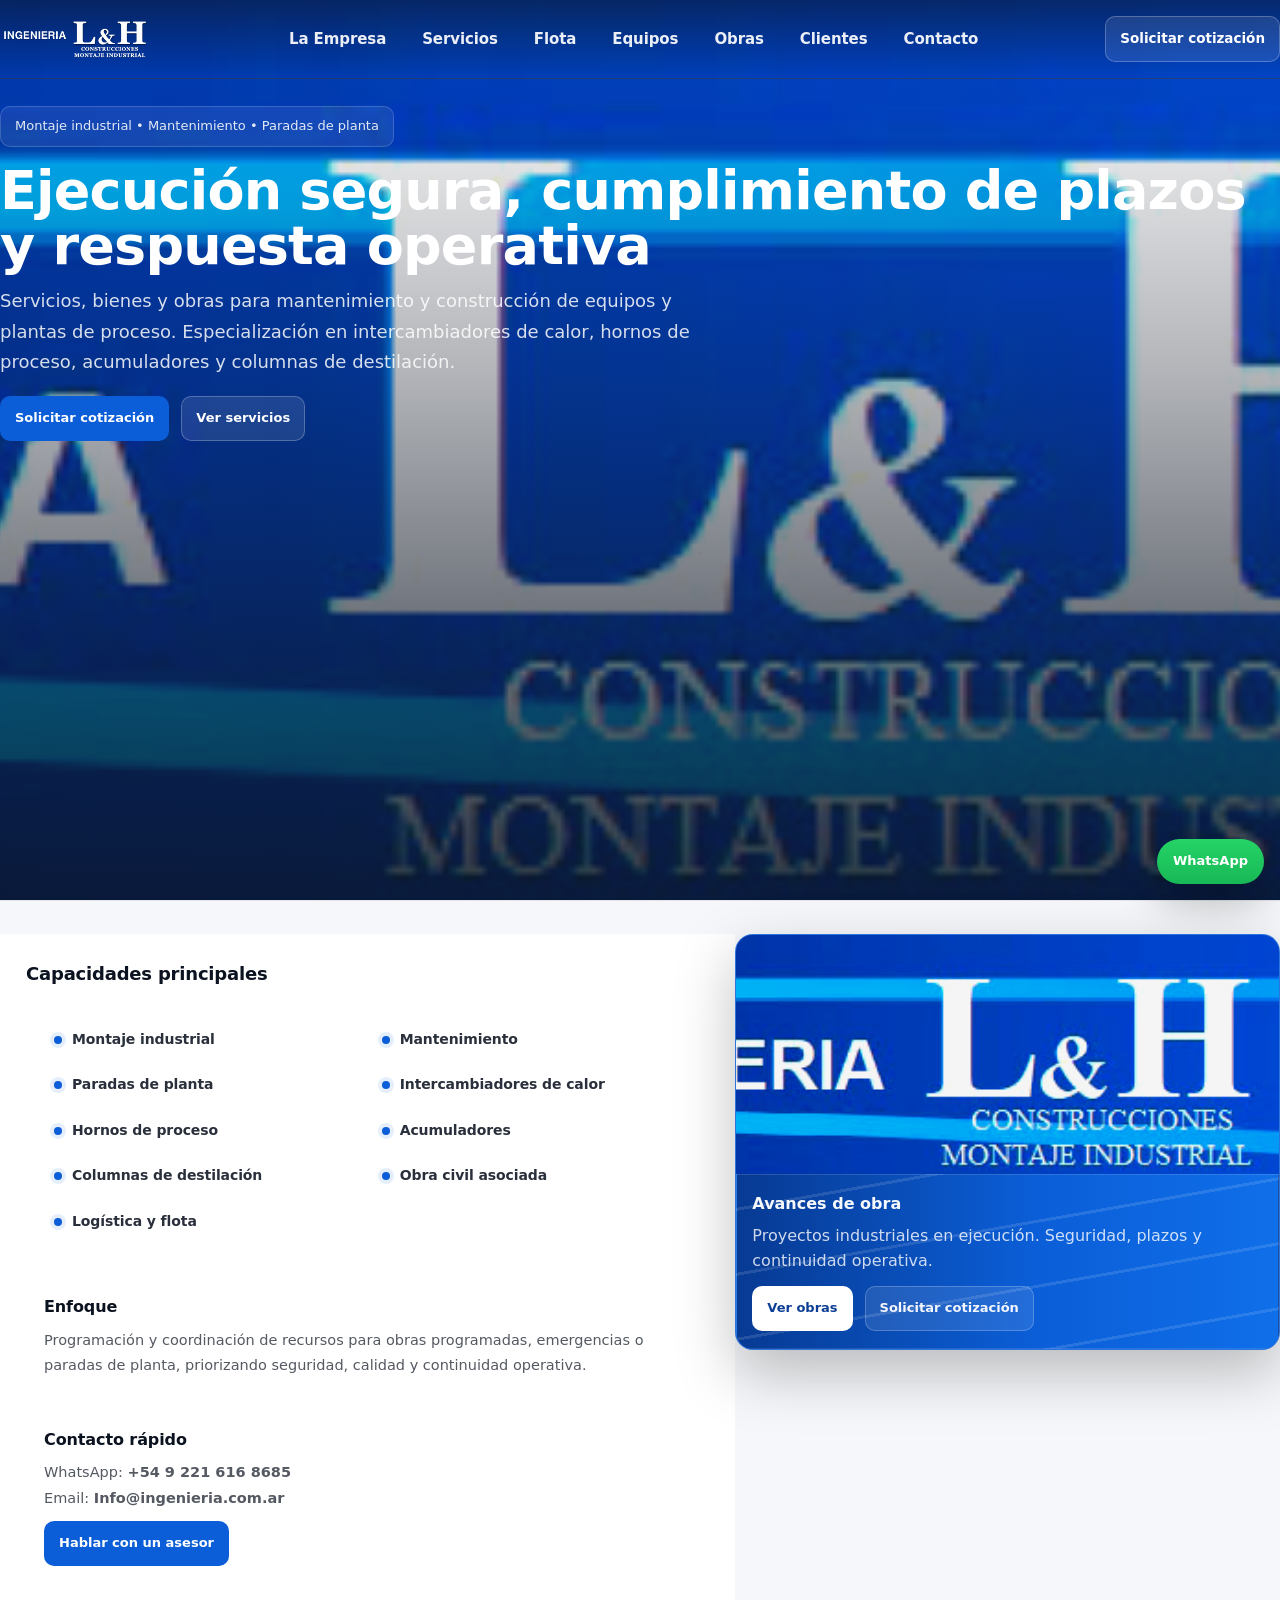
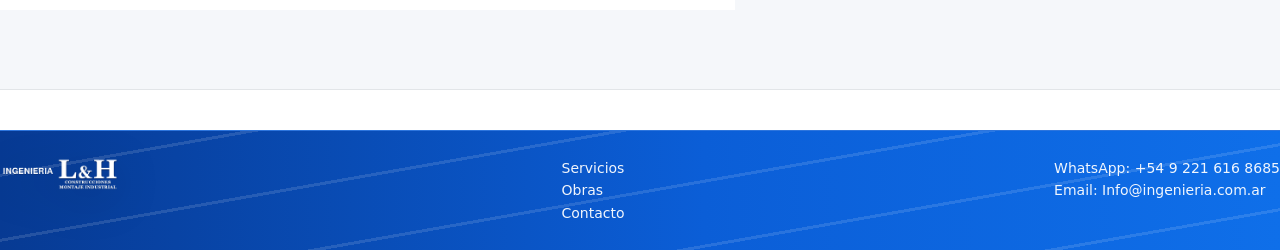
==== commit 2f83712e: "Fix missing video poster/source paths" ====
--- a/index.html
+++ b/index.html
@@ -53,9 +53,11 @@
 
       <!-- VIDEO FULL WIDTH -->
       <div class="hero-media video hero-full-media">
-        <video class="hero-video is-active" autoplay muted playsinline loop preload="metadata" poster="assets/img/posters/hero.jpg">
+        <video class="hero-video is-active"
+               autoplay muted playsinline loop preload="metadata"
+               poster="assets/img/encabezado-final (2).jpg">
           <source src="assets/video/9339478-uhd_3840_2160_24fps.mp4" type="video/mp4" />
-          <source src="assets/video/hero.webm" type="video/webm" />
+          <!-- Si no tenés hero.webm en assets/video, no lo pongas porque da 404 -->
         </video>
 
         <div class="container hero-overlay hero-overlay-wide">
@@ -110,27 +112,15 @@
           </div>
         </aside>
 
-       <aside class="hero-card side-media reveal" aria-label="Avances de obra">
-  <video class="side-video is-active" autoplay muted playsinline loop preload="metadata"
-         poster="assets/img/posters/avances.jpg">
-    <source src="assets/video/avances.mp4" type="video/mp4" />
-  </video>
+        <!-- COLUMNA DERECHA -->
+        <aside class="hero-card side-media reveal" aria-label="Avances de obra">
+          <video class="side-video is-active"
+                 autoplay muted playsinline loop preload="metadata"
+                 poster="assets/img/footer.jpg">
+            <source src="assets/video/avances.mp4" type="video/mp4" />
+          </video>
 
-  <div class="side-media-below">
-    <h3>Avances de obra</h3>
-    <p>Proyectos industriales en ejecución. Seguridad, plazos y continuidad operativa.</p>
-
-    <div class="side-media-actions">
-      <a class="btn primary" href="obras.html">Ver obras</a>
-      <a class="btn" href="contacto.html">Solicitar cotización</a>
-    </div>
-  </div>
-
-    
-  </div>
-</aside>
-         
-          <div class="side-media-overlay">
+          <div class="side-media-below">
             <h3>Avances de obra</h3>
             <p>Proyectos industriales en ejecución. Seguridad, plazos y continuidad operativa.</p>
 
@@ -146,7 +136,7 @@
     </section>
   </main>
 
- <footer class="footer">
+  <footer class="footer">
     <div class="container footer-grid">
       <div class="footer-brand">
         <a href="index.html" class="footer-logo-link" aria-label="Ir a Inicio">
@@ -154,7 +144,6 @@
         </a>
 
         <div class="footer-brand-text">
-          
         </div>
       </div>
 
@@ -171,7 +160,6 @@
     </div>
   </footer>
 
-
   <a class="whatsapp-fab" href="https://api.whatsapp.com/send?phone=5492216168685" target="_blank" rel="noopener">WhatsApp</a>
 
   <script src="js/main.js"></script>
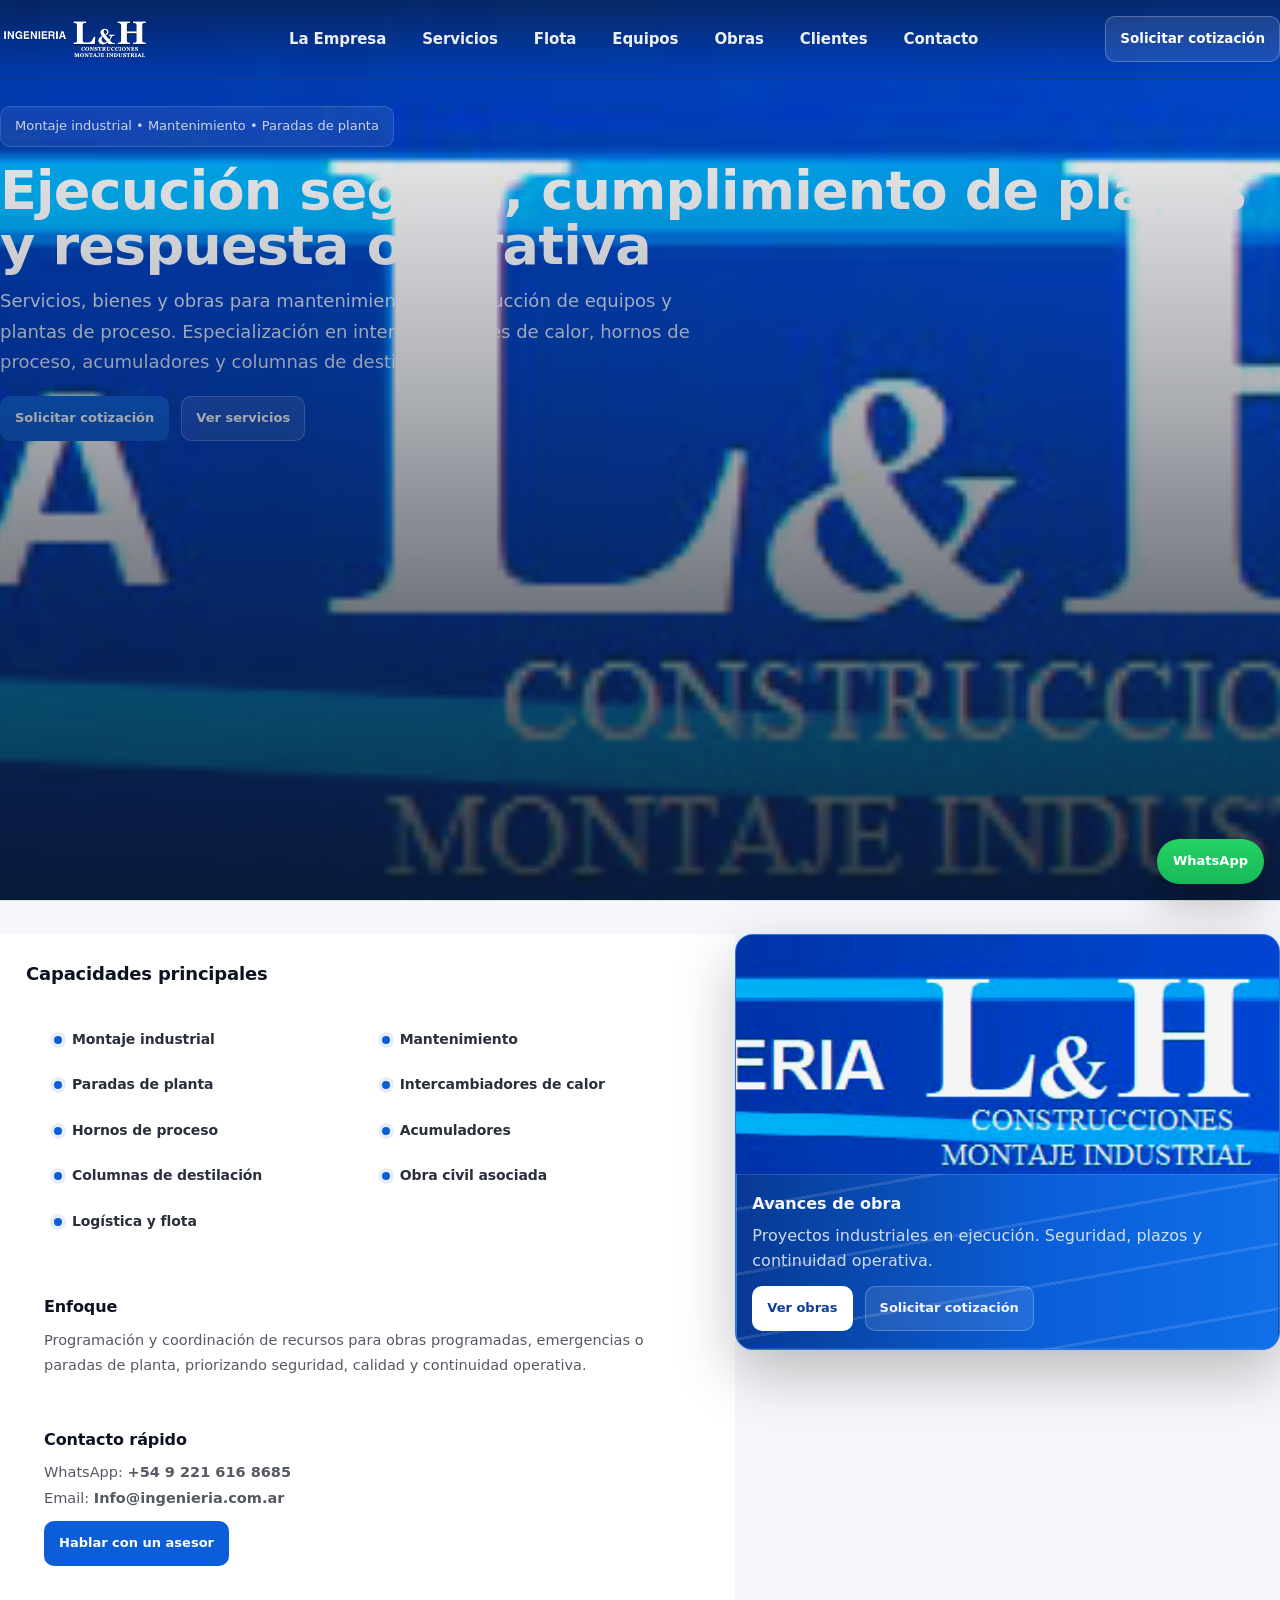
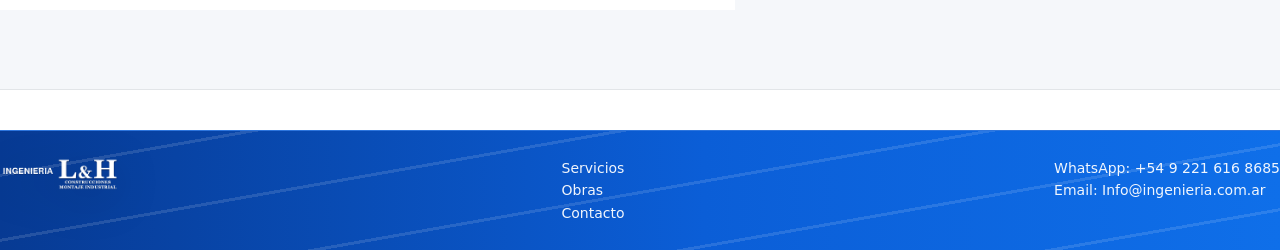
==== commit b0f67078: "Replace videos with H.264 versions" ====
--- a/index.html
+++ b/index.html
@@ -56,7 +56,7 @@
         <video class="hero-video is-active"
                autoplay muted playsinline loop preload="metadata"
                poster="assets/img/encabezado-final (2).jpg">
-          <source src="assets/video/9339478-uhd_3840_2160_24fps.mp4" type="video/mp4" />
+          <source src="assets/video/header.mp4" type="video/mp4" />
           <!-- Si no tenés hero.webm en assets/video, no lo pongas porque da 404 -->
         </video>
 
--- a/css/techint.css
+++ b/css/techint.css
@@ -3354,4 +3354,9 @@
 
     border-radius: 12px !important;
   }
-}+}
+
+
+.hero-media { position: relative; }
+.hero-video { position: absolute; inset: 0; width: 100%; height: 100%; object-fit: cover; z-index: 0; }
+.hero-overlay { position: relative; z-index: 1; }
